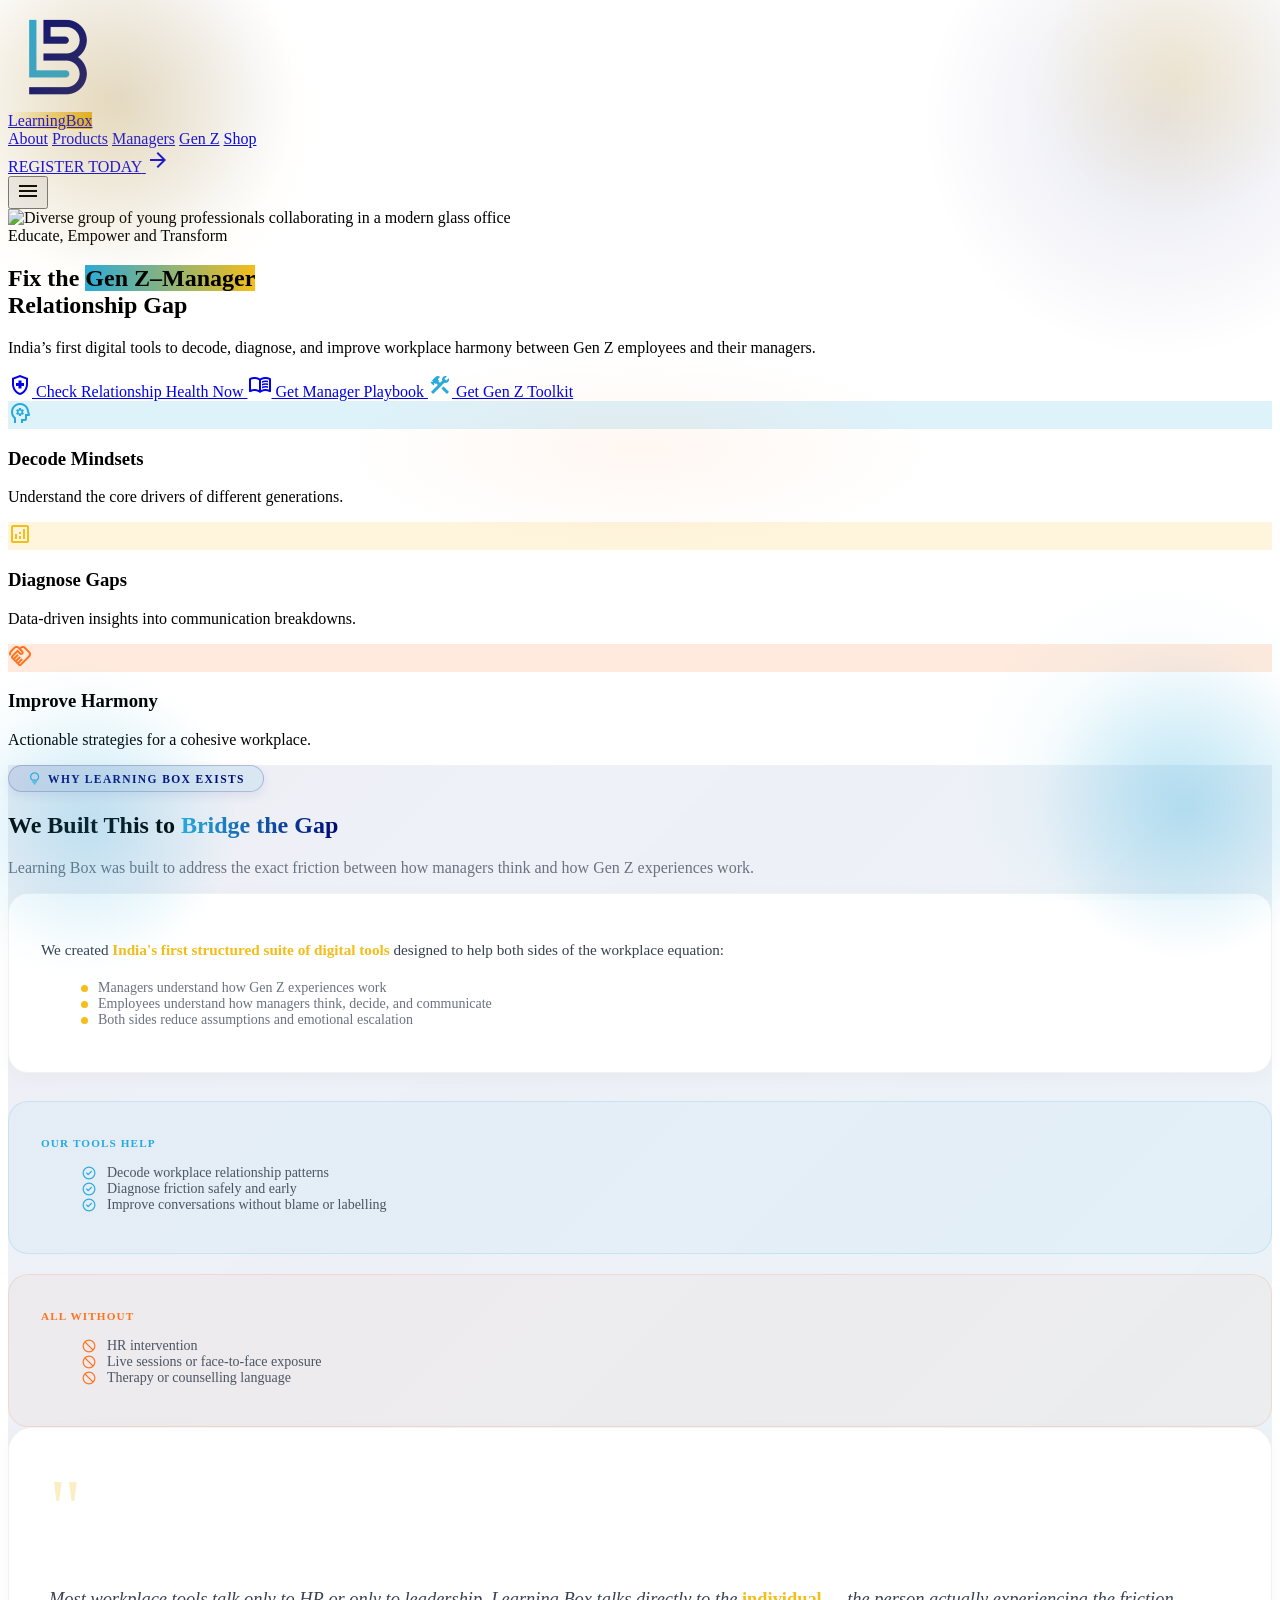
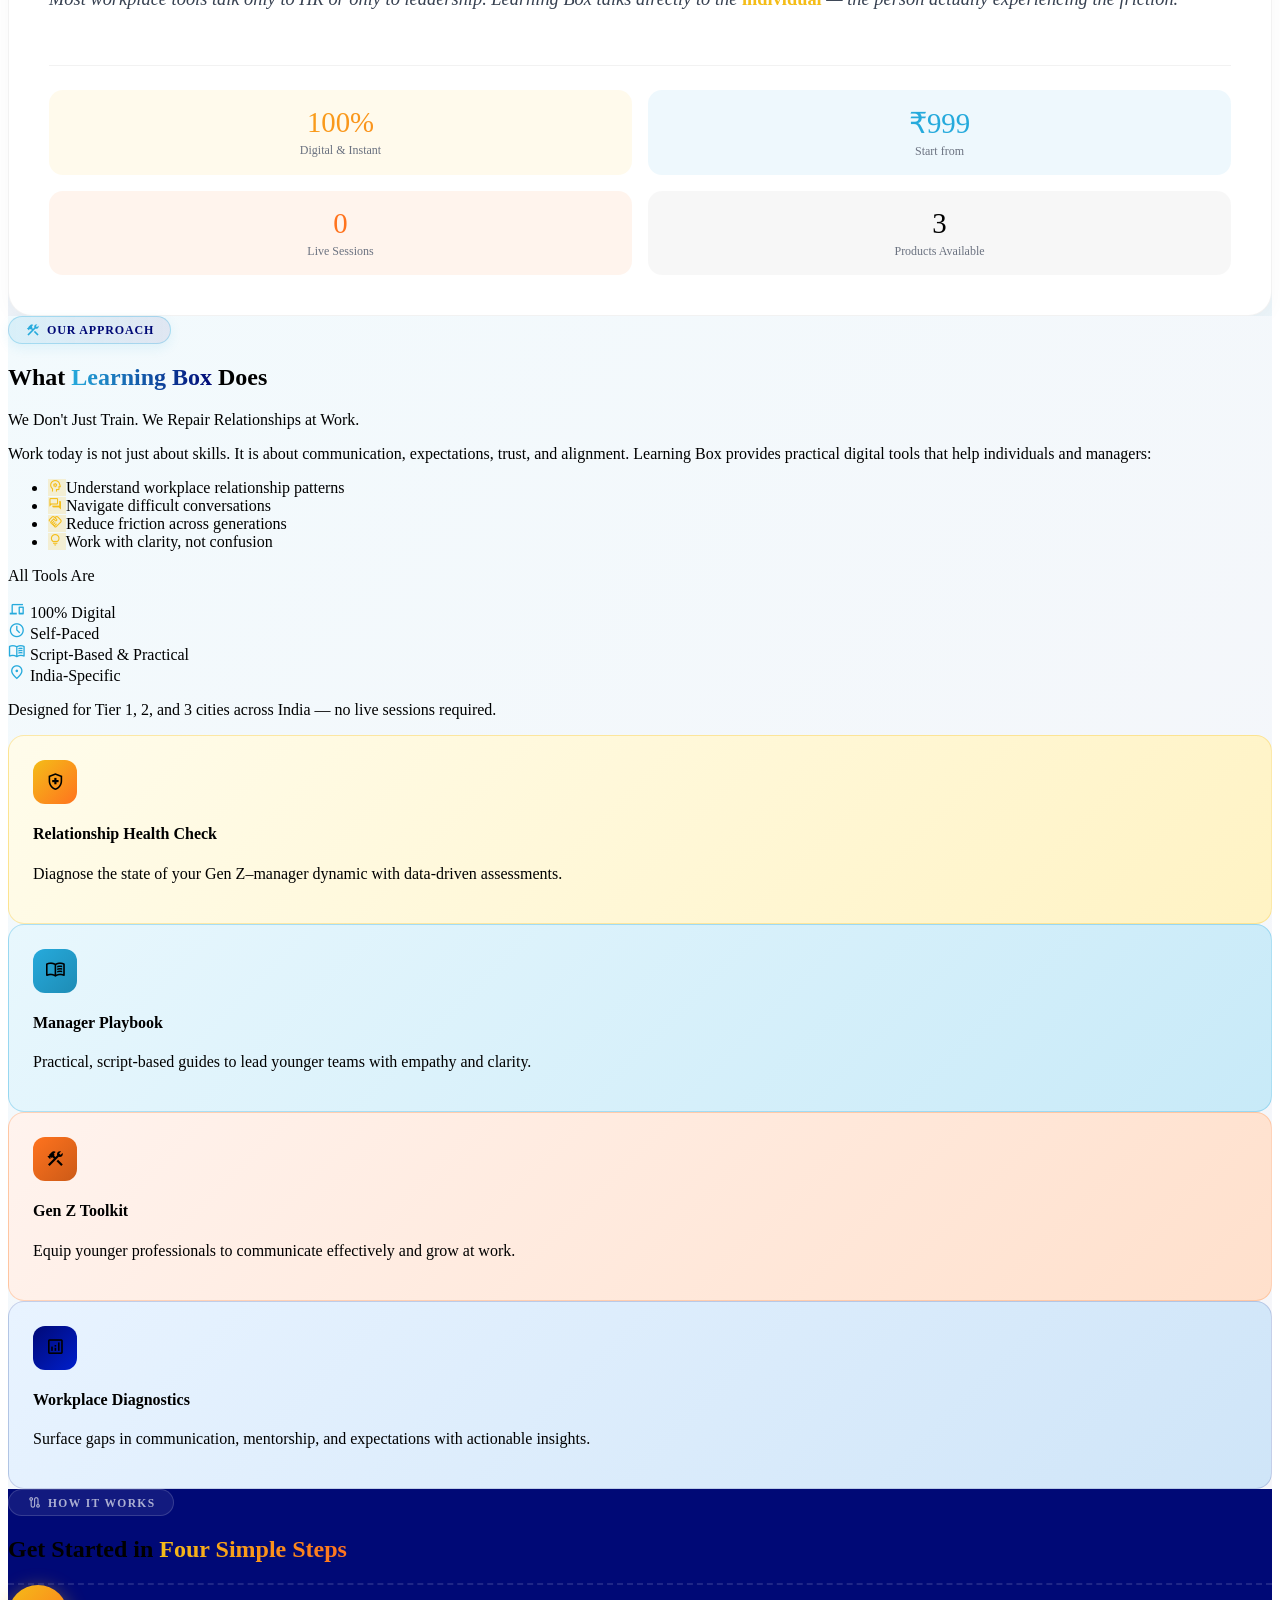
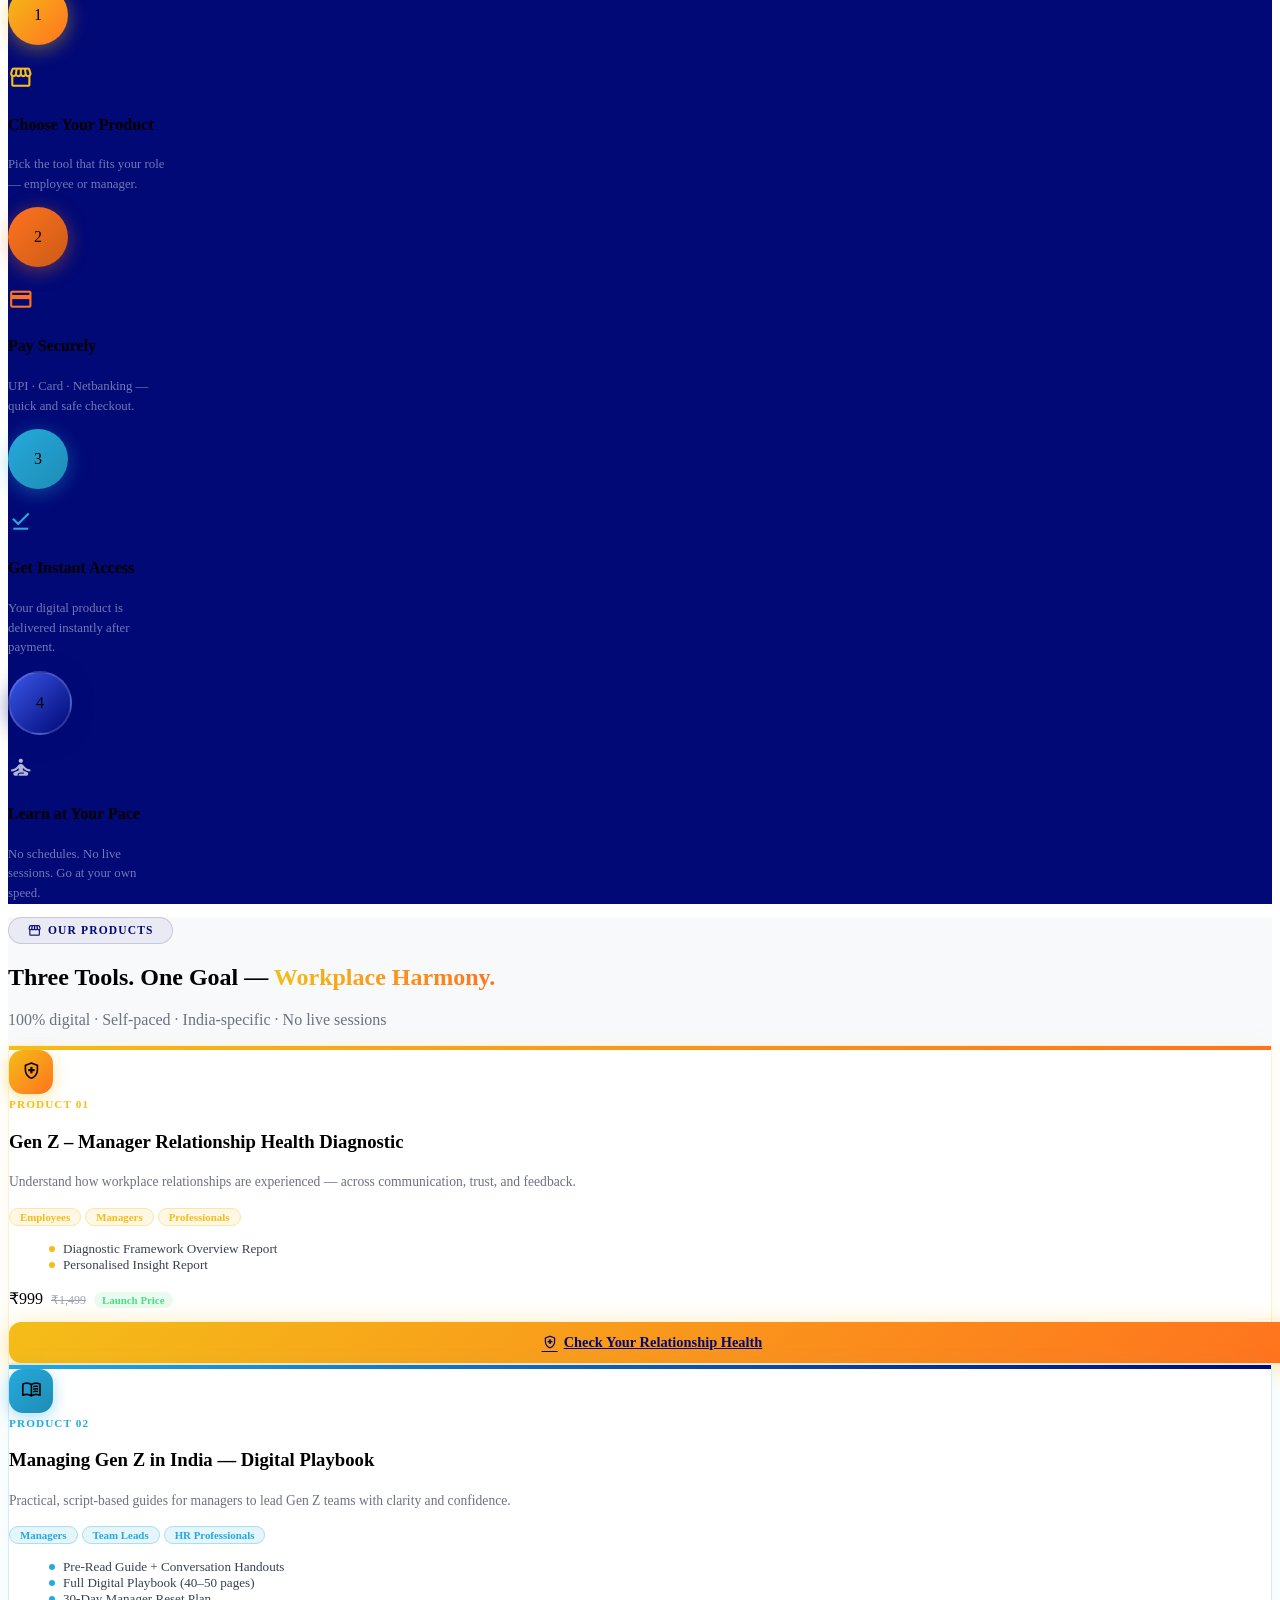
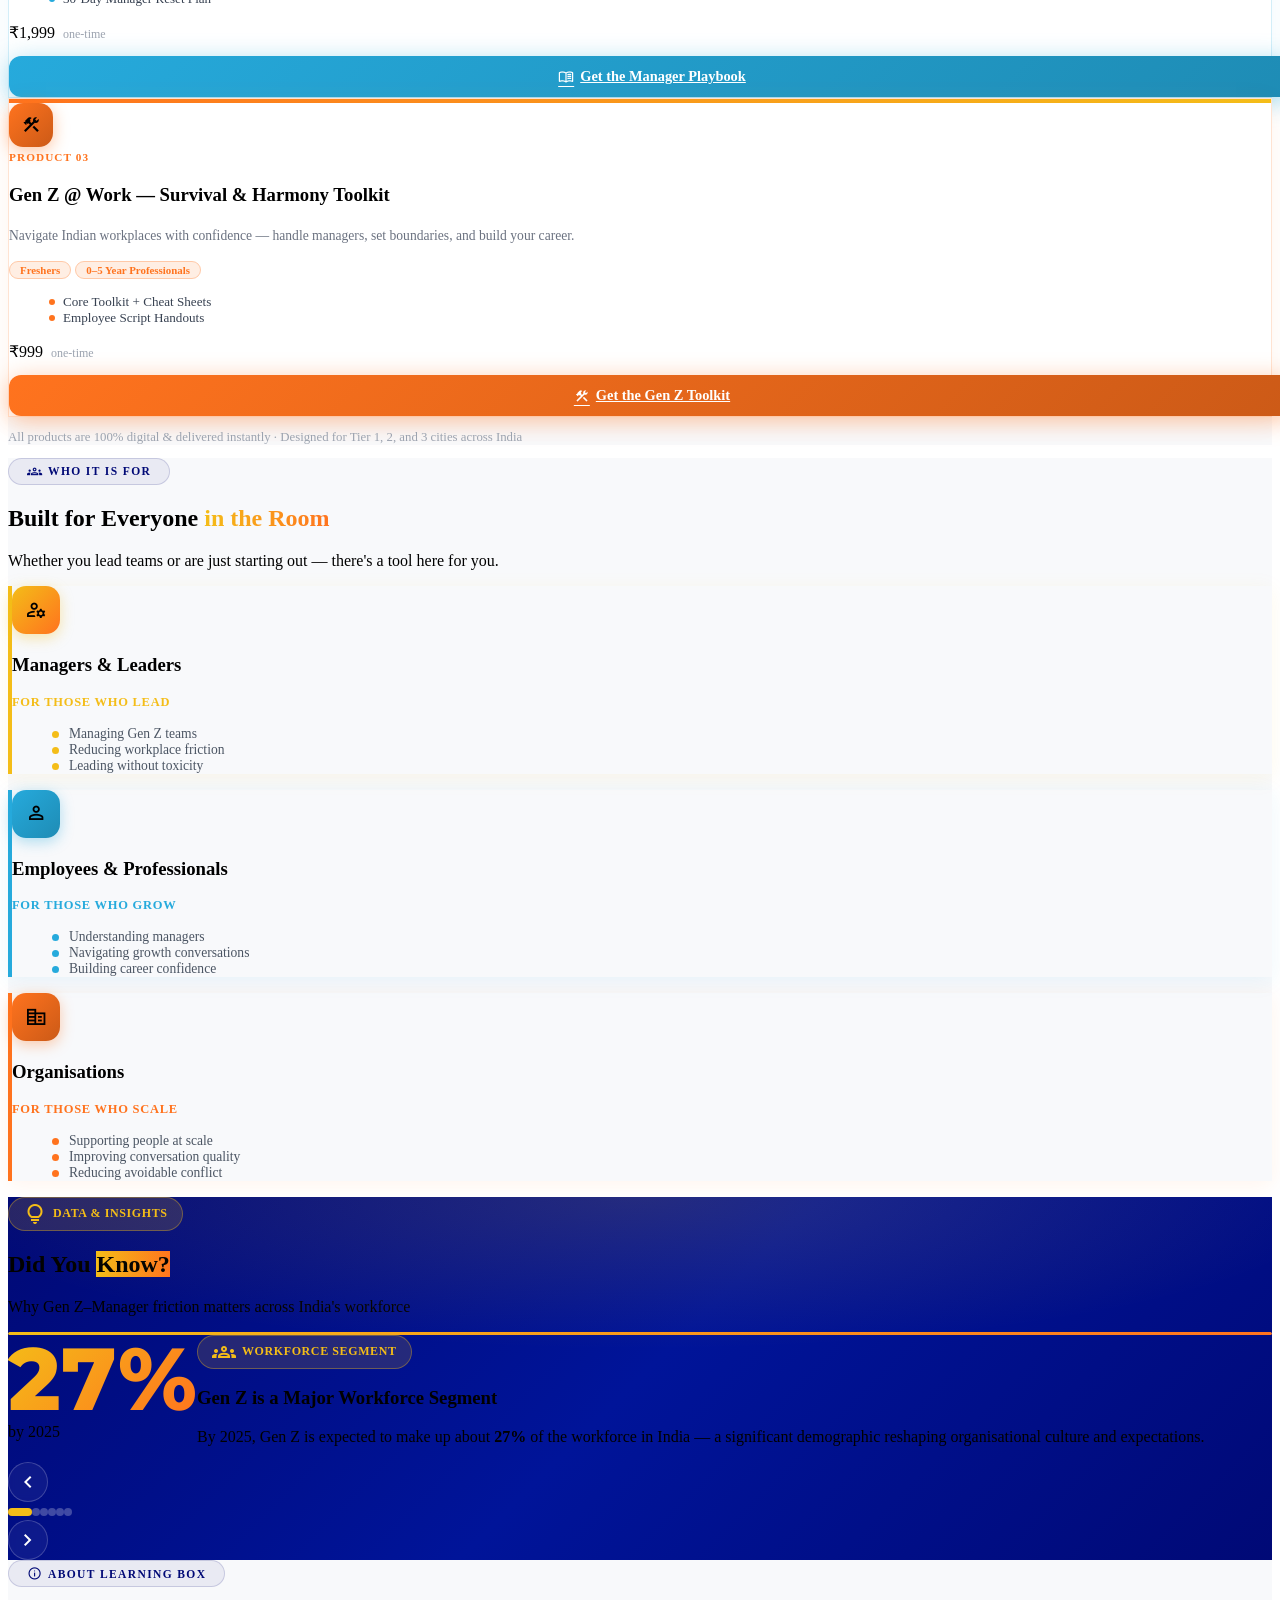
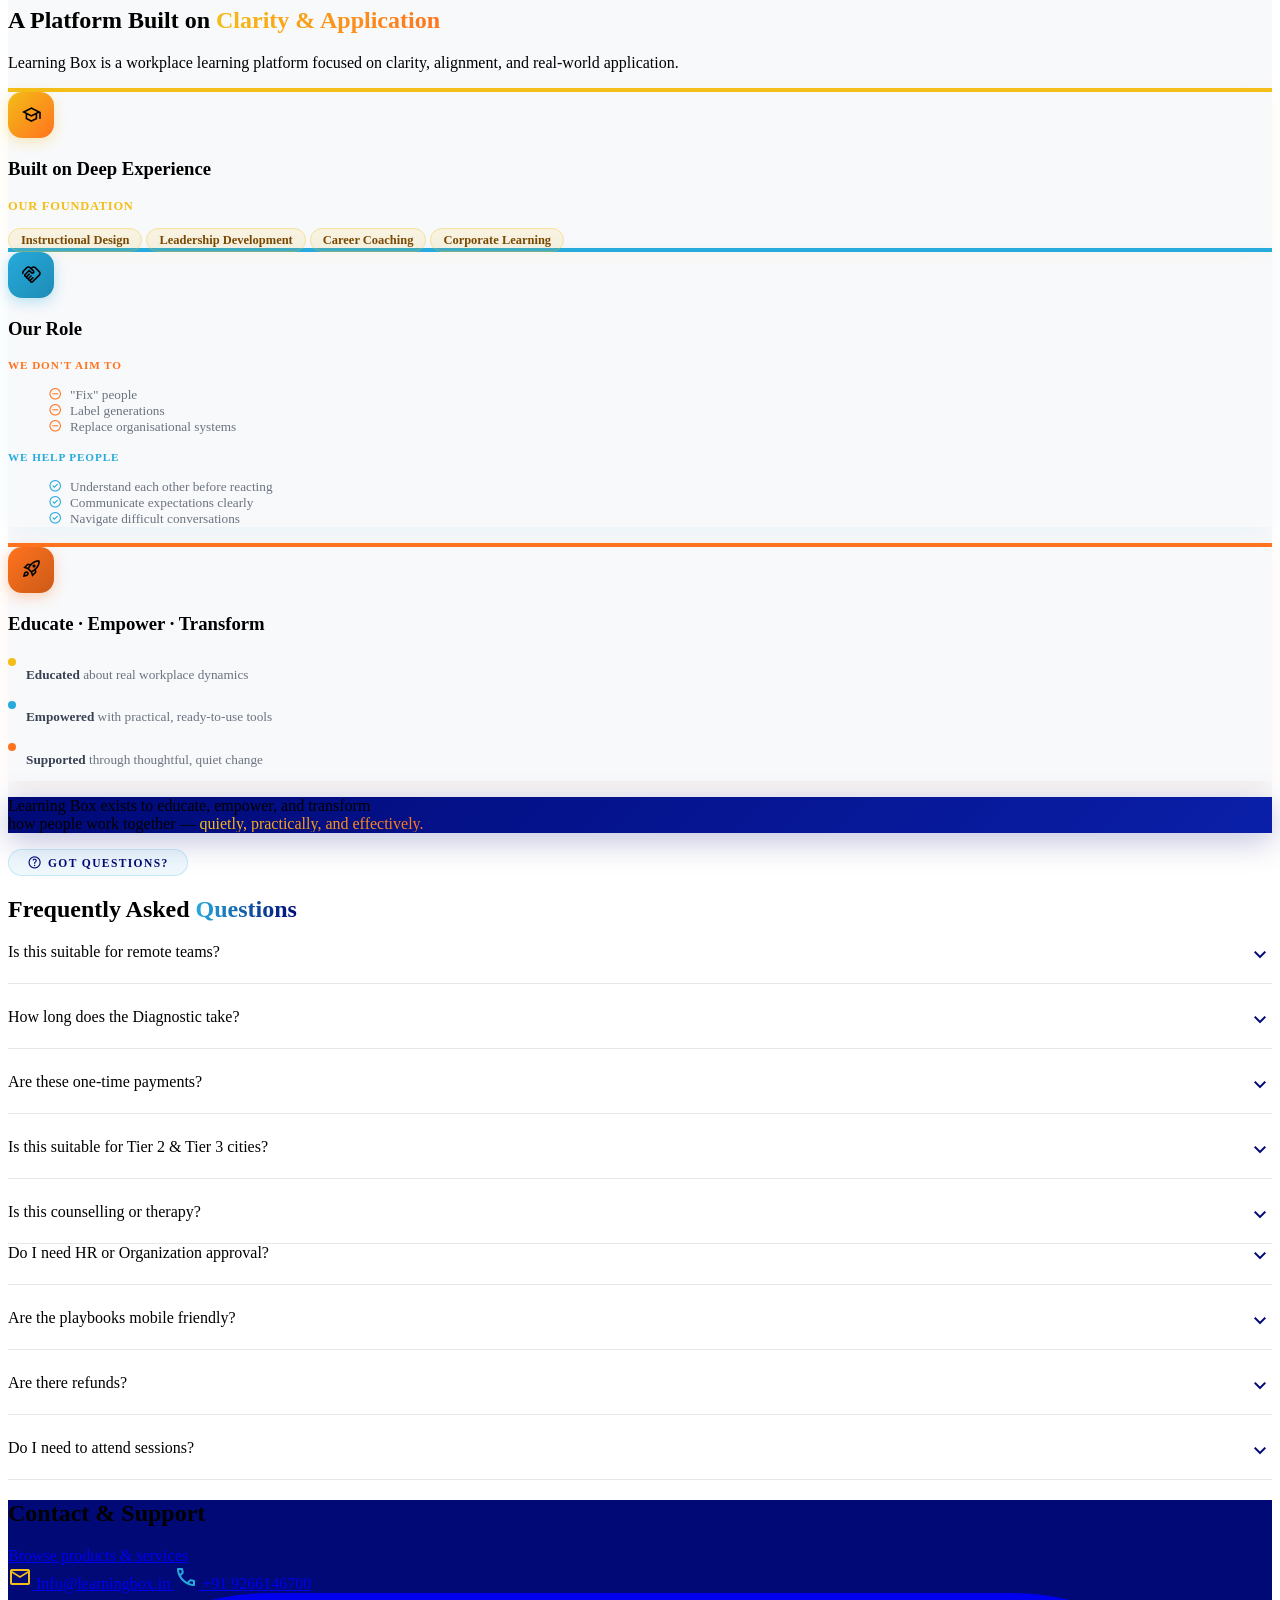
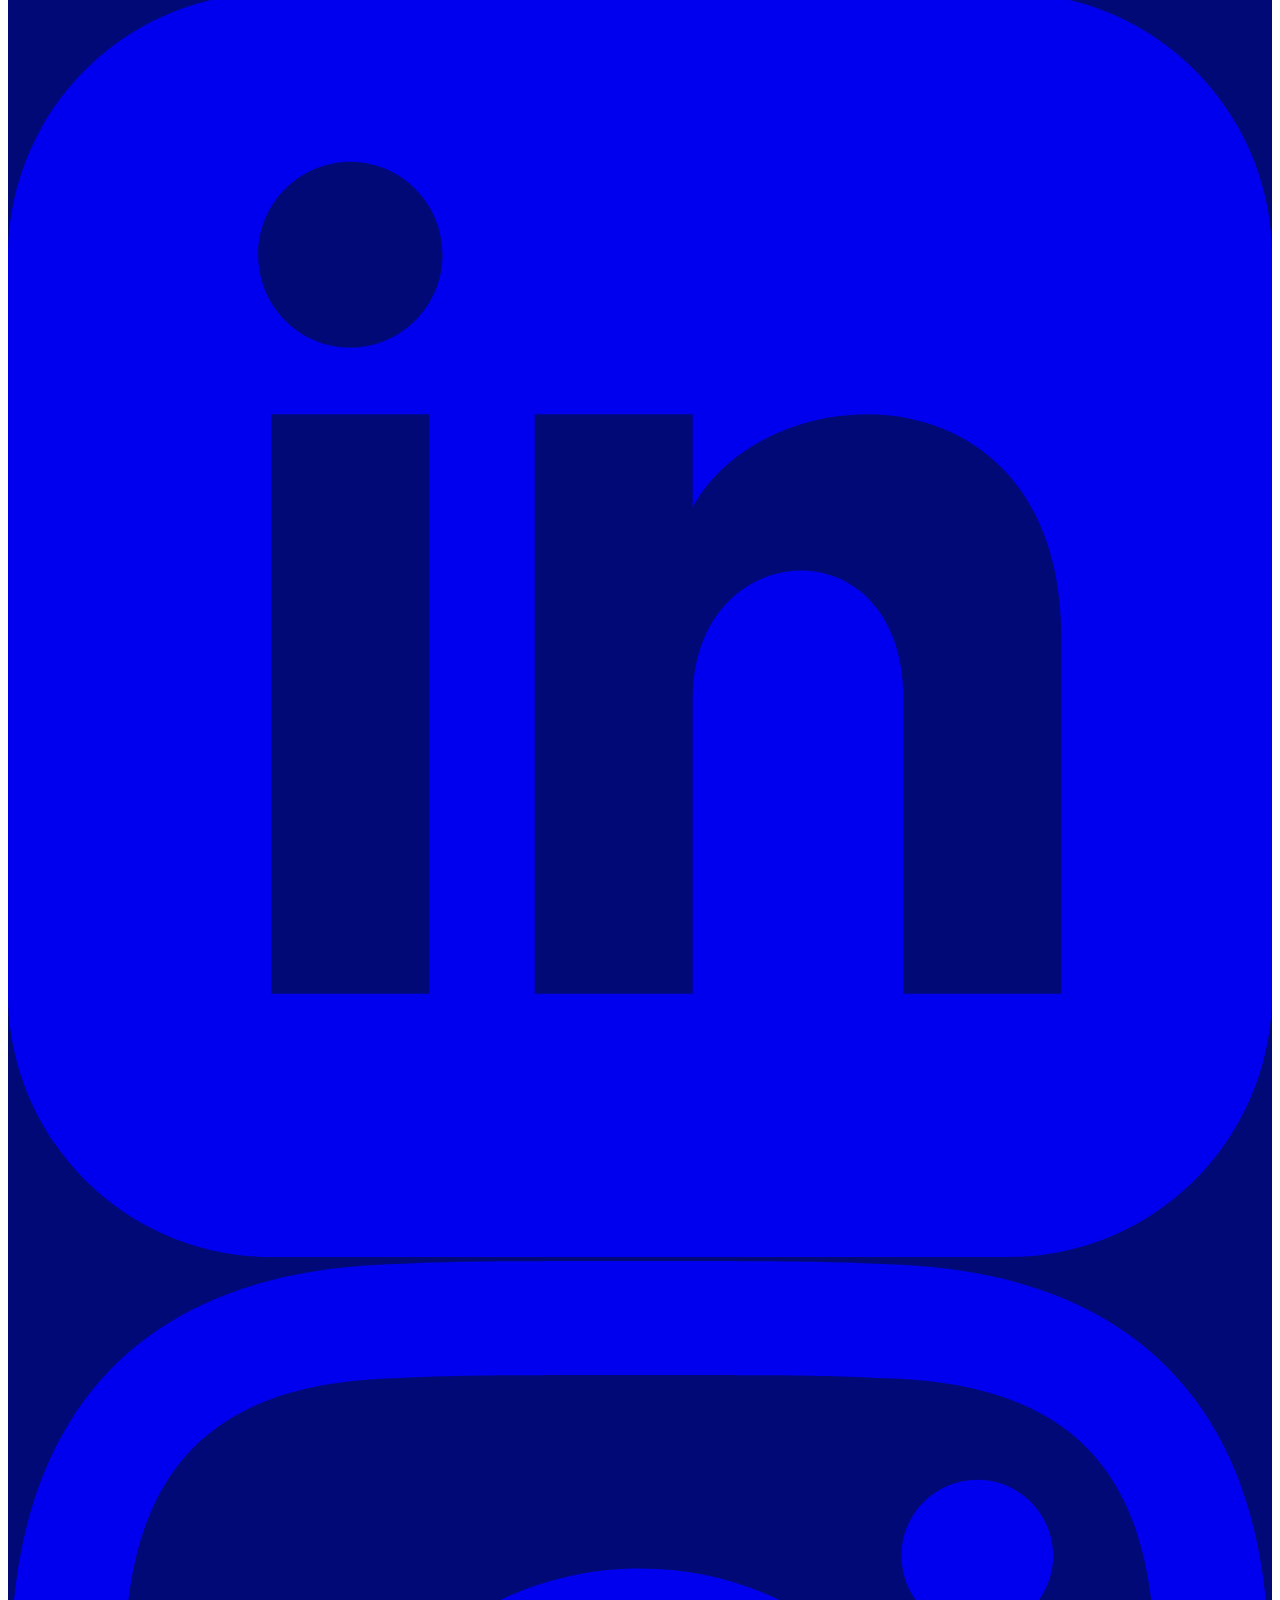
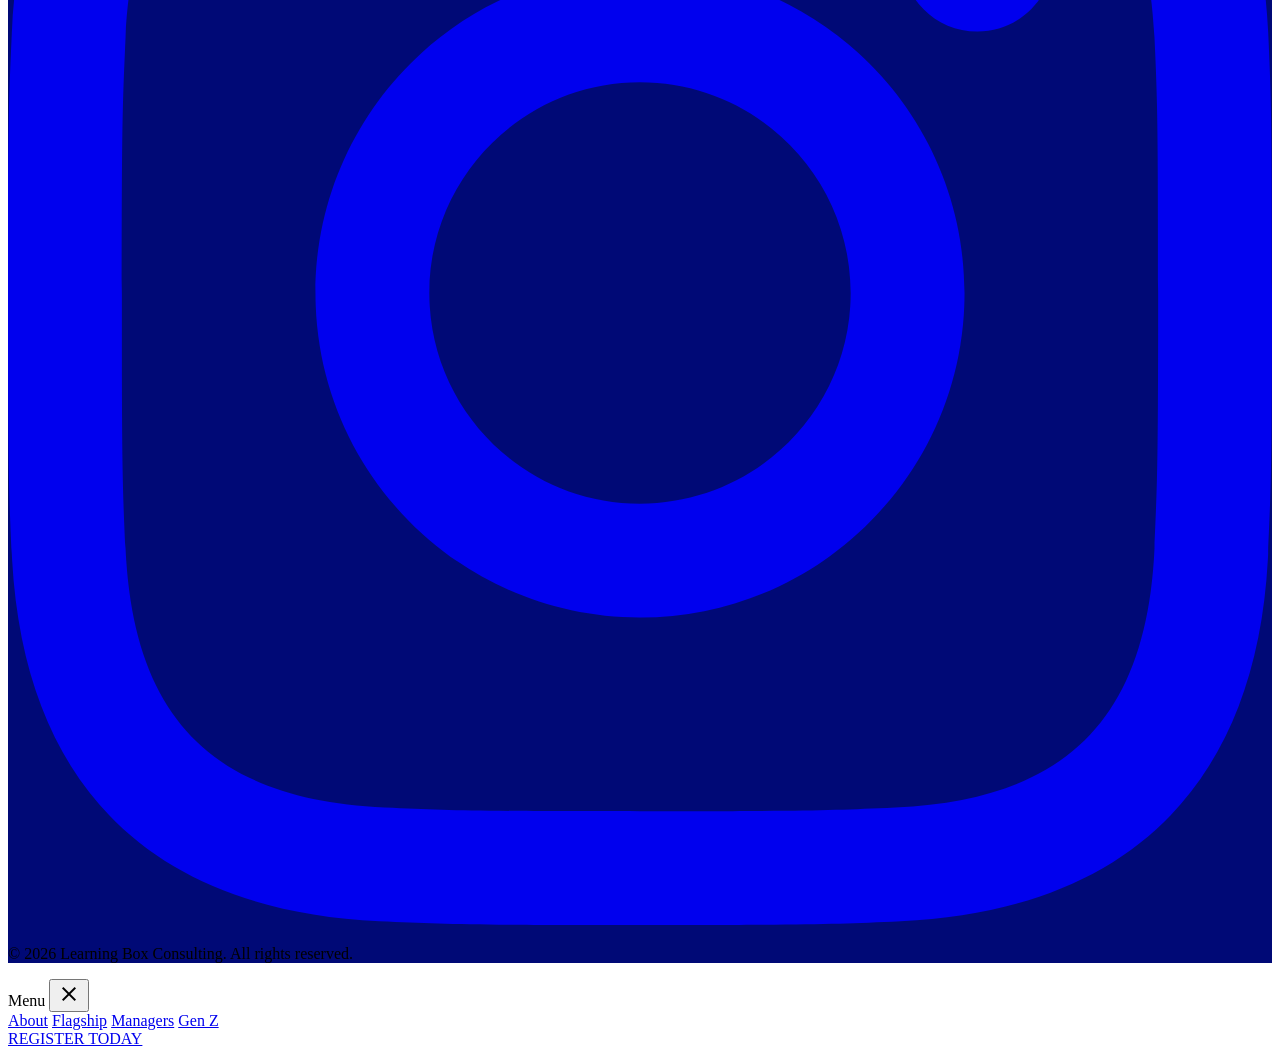
==== index.html @ b6060f6a "initial" ====
<!DOCTYPE html>
<html lang="en"><head>
<meta charset="utf-8"/>
<meta content="width=device-width, initial-scale=1.0" name="viewport"/>
<title>LearningBox Hero Section Redesign</title>
<script src="https://cdn.tailwindcss.com?plugins=forms,typography"></script>
<link href="https://fonts.googleapis.com/css2?family=Montserrat:wght@600;700;800;900&amp;display=swap" rel="stylesheet"/>
<link href="https://fonts.googleapis.com/css2?family=Material+Symbols+Outlined:opsz,wght,FILL,GRAD@24,400,0,0" rel="stylesheet"/>
<script>
      tailwind.config = {
        darkMode: "class",
        theme: {
          extend: {
            colors: {
              primary: "#F4BD18",        // Brand Yellow
              "primary-hover": "#FF731E", // Brand Orange
              "background-light": "#F3F4F6",
              "background-dark": "#000976", // Brand Navy
              "text-light": "#1F2937",
              "text-dark": "#F9FAFB",
              "accent-blue": "#26AADC",  // Brand Blue
              "accent-orange": "#FF731E", // Brand Orange
              "brand-navy": "#000976",   // Brand Navy
            },
            fontFamily: {
              display: ["Montserrat", "sans-serif"],
              sans: ["system-ui", "sans-serif"],
            },
            borderRadius: {
              DEFAULT: "0.5rem",
            },
          },
        },
      };
    </script>
<style>
.mobile-img {
  display: none;
}

.desktop-img {
  display: block;
}

@media (max-width: 768px) {
  .desktop-img {
    display: none;
  }

  .mobile-img {
    display: block;
  }
}

.hero-overlay {
            background: linear-gradient(to bottom, rgba(17, 24, 39, 0.4) 0%, rgba(17, 24, 39, 0.7) 60%, rgba(17, 24, 39, 0.9) 100%);
        }
        .text-shadow-sm {
            text-shadow: 0 1px 2px rgba(0,0,0,0.5);
        }

        /* ── Did You Know Slideshow ── */
        #dyk-section {
            background: linear-gradient(135deg, #000976 0%, #001499 50%, #000976 100%);
            position: relative;
            overflow: hidden;
        }
        #dyk-section::before {
            content: '';
            position: absolute;
            inset: 0;
            background: radial-gradient(ellipse 80% 60% at 50% 0%, rgba(244,189,24,0.15) 0%, transparent 70%);
            pointer-events: none;
        }
        .dyk-slide {
            display: none;
            animation: dykFadeIn 0.6s ease forwards;
        }
        .dyk-slide.active {
            display: flex;
        }
        @keyframes dykFadeIn {
            from { opacity: 0; transform: translateY(18px); }
            to   { opacity: 1; transform: translateY(0);    }
        }
        .dyk-progress-bar {
            height: 3px;
            background: rgba(255,255,255,0.12);
            border-radius: 2px;
            overflow: hidden;
        }
        .dyk-progress-fill {
            height: 100%;
            background: linear-gradient(90deg, #F4BD18, #FF731E);
            border-radius: 2px;
            width: 0%;
            transition: width linear;
        }
        .dyk-dot {
            width: 8px; height: 8px;
            border-radius: 50%;
            background: rgba(255,255,255,0.25);
            border: none;
            cursor: pointer;
            transition: all 0.3s;
            padding: 0;
        }
        .dyk-dot.active {
            background: #F4BD18;
            width: 24px;
            border-radius: 4px;
        }
        .dyk-nav-btn {
            width: 40px; height: 40px;
            border-radius: 50%;
            border: 1px solid rgba(255,255,255,0.2);
            background: rgba(255,255,255,0.05);
            color: #fff;
            cursor: pointer;
            display: flex; align-items: center; justify-content: center;
            transition: all 0.2s;
            backdrop-filter: blur(4px);
        }
        .dyk-nav-btn:hover {
            background: rgba(244,189,24,0.2);
            border-color: #F4BD18;
        }
        .dyk-stat-badge {
            display: inline-flex;
            align-items: center;
            gap: 6px;
            background: rgba(244,189,24,0.15);
            border: 1px solid rgba(244,189,24,0.35);
            border-radius: 999px;
            padding: 4px 14px;
            font-size: 0.75rem;
            color: #F4BD18;
            font-weight: 600;
            letter-spacing: 0.05em;
            text-transform: uppercase;
        }
        .dyk-big-number {
            font-size: clamp(3rem, 8vw, 5.5rem);
            font-weight: 800;
            background: linear-gradient(135deg, #F4BD18 0%, #FF731E 100%);
            -webkit-background-clip: text;
            -webkit-text-fill-color: transparent;
            background-clip: text;
            line-height: 1;
            font-family: 'Montserrat', sans-serif;
        }

          .faq-item {
            border-bottom: 1px solid #e5e7eb;
            overflow-anchor: none;
          }
          .faq-column {
            display: flex;
            flex-direction: column;
            gap: 1.5rem;
          }
          .faq-question {
            list-style: none;
            cursor: pointer;
            display: flex;
            align-items: flex-start;
            justify-content: space-between;
            gap: 1rem;
            padding: 0 0 1rem;
          }
          .faq-question::-webkit-details-marker {
            display: none;
          }
          .faq-question:focus-visible {
            outline: 3px solid rgba(38,170,220,0.35);
            outline-offset: 5px;
            border-radius: 0.25rem;
          }
          .faq-icon {
            color: #000976;
            flex-shrink: 0;
            transition: transform 0.2s ease;
          }
          .faq-item[open] .faq-icon {
            transform: rotate(180deg);
          }
          .faq-answer {
            margin: 0 0 1rem 0.75rem;
            padding-left: 0.875rem;
            border-left: 2px solid rgba(38,170,220,0.3);
          }
          .faq-item[open] .faq-answer {
            animation: faqAnswerReveal 0.28s ease-out both;
          }
          @keyframes faqAnswerReveal {
            from {
              opacity: 0;
              transform: translateY(-8px);
            }
            to {
              opacity: 1;
              transform: translateY(0);
            }
          }
    </style>
</head>
<body class="bg-background-light dark:bg-background-dark font-sans text-text-light dark:text-text-dark antialiased">

<!-- ==========================================
     LAUNCH TIMER BLOCK (REMOVE AFTER LAUNCH)
     ========================================== -->
<div id="launch-timer-block" class="fixed inset-0 z-[99999] flex flex-col items-center justify-center bg-brand-navy pb-10 transition-opacity duration-1000" style="background: linear-gradient(135deg, #000976 0%, #001499 50%, #000976 100%);">
    <div class="text-center px-4 relative z-10 w-full max-w-4xl mx-auto">
        <!-- Logo -->
        <div class="inline-block bg-white rounded-full p-4 mb-8 shadow-2xl">
            <img src="logo.png" height="120" width="120" alt="LearningBox Logo" class="mx-auto">
        </div>
        
        <h1 class="font-display text-4xl md:text-6xl lg:text-7xl font-bold text-white mb-4 leading-tight drop-shadow-xl">
            We are <span class="text-transparent bg-clip-text" style="background-image:linear-gradient(90deg,#26AADC,#F4BD18);">Launching Soon</span>
        </h1>
        <p class="text-lg md:text-2xl text-gray-300 font-light mb-12 max-w-2xl mx-auto">
            Get ready to experience India’s first digital tools to decode and improve Gen Z–manager harmony.
        </p>

        <!-- Timer Grid -->
        <div class="flex justify-center gap-4 md:gap-8 flex-wrap">
            <div class="flex flex-col items-center">
                <div id="timer-days" class="w-20 h-20 md:w-28 md:h-28 bg-white/10 backdrop-blur-md rounded-2xl border border-white/20 flex items-center justify-center text-3xl md:text-5xl font-display font-black text-primary shadow-lg">00</div>
                <span class="text-gray-400 mt-3 text-xs md:text-sm font-bold uppercase tracking-widest">Days</span>
            </div>
            <div class="flex flex-col items-center">
                <div id="timer-hours" class="w-20 h-20 md:w-28 md:h-28 bg-white/10 backdrop-blur-md rounded-2xl border border-white/20 flex items-center justify-center text-3xl md:text-5xl font-display font-black text-primary shadow-lg">00</div>
                <span class="text-gray-400 mt-3 text-xs md:text-sm font-bold uppercase tracking-widest">Hours</span>
            </div>
            <div class="flex flex-col items-center">
                <div id="timer-minutes" class="w-20 h-20 md:w-28 md:h-28 bg-white/10 backdrop-blur-md rounded-2xl border border-white/20 flex items-center justify-center text-3xl md:text-5xl font-display font-black text-primary shadow-lg">00</div>
                <span class="text-gray-400 mt-3 text-xs md:text-sm font-bold uppercase tracking-widest">Minutes</span>
            </div>
            <div class="flex flex-col items-center">
                <div id="timer-seconds" class="w-20 h-20 md:w-28 md:h-28 bg-white/10 backdrop-blur-md rounded-2xl border border-white/20 flex items-center justify-center text-3xl md:text-5xl font-display font-black text-primary shadow-lg">00</div>
                <span class="text-gray-400 mt-3 text-xs md:text-sm font-bold uppercase tracking-widest">Seconds</span>
            </div>
        </div>
    </div>
    
    <!-- Decorative overlays -->
    <div style="position:absolute;top:-20%;left:-10%;width:50%;height:50%;border-radius:50%;background:radial-gradient(circle,rgba(244,189,24,0.15) 0%,transparent 70%);pointer-events:none;"></div>
    <div style="position:absolute;bottom:-20%;right:-10%;width:50%;height:50%;border-radius:50%;background:radial-gradient(circle,rgba(38,170,220,0.15) 0%,transparent 70%);pointer-events:none;"></div>

    <script>
        (function() {
            // Target date: 20 April 2026, 7:00 AM IST. (IST is UTC +5:30)
            const targetDate = new Date("2026-04-20T07:00:00+05:30").getTime();
            const launchBlock = document.getElementById("launch-timer-block");

            function updateTimer() {
                const now = new Date().getTime();
                const distance = targetDate - now;

                if (distance <= 0) {
                    // Time is up, hide block naturally
                    launchBlock.style.opacity = '0';
                    setTimeout(() => {
                        launchBlock.style.display = 'none';
                    }, 1000); // Wait for fade out
                    return;
                }

                // Time calculations
                const days = Math.floor(distance / (1000 * 60 * 60 * 24));
                const hours = Math.floor((distance % (1000 * 60 * 60 * 24)) / (1000 * 60 * 60));
                const minutes = Math.floor((distance % (1000 * 60 * 60)) / (1000 * 60));
                const seconds = Math.floor((distance % (1000 * 60)) / 1000);

                // Display
                const pad = (num) => num.toString().padStart(2, '0');
                document.getElementById("timer-days").innerText = pad(days);
                document.getElementById("timer-hours").innerText = pad(hours);
                document.getElementById("timer-minutes").innerText = pad(minutes);
                document.getElementById("timer-seconds").innerText = pad(seconds);
                
                // Block scroll while timer is active
                document.body.style.overflow = "hidden";
            }

            // Run immediately, then every second
            updateTimer();
            const timerInterval = setInterval(updateTimer, 1000);

            // Once it's zero, we restore scroll
            const checkDone = setInterval(() => {
                if (launchBlock.style.display === 'none') {
                    document.body.style.overflow = "";
                    clearInterval(timerInterval);
                    clearInterval(checkDone);
                }
            }, 500);
        })();
    </script>
</div>
<!-- ==========================================
     END LAUNCH TIMER BLOCK
     ========================================== -->

<nav id="navbar" class="fixed top-0 left-0 w-full z-50 transition-all duration-300 border-b bg-background-blue border-white/10 bg-white/5 backdrop-blur-sm">
<div class="max-w-7xl mx-auto px-4 sm:px-6 lg:px-8">
<div class="flex justify-between items-center h-20">
<div class="flex-shrink-0 flex items-center gap-3 cursor-pointer">
<div class="bg-white rounded-full p-2 h-10 w-10 flex items-center justify-center shadow-lg">
<span class="">
    <a href="."><img src="logo.png" height="100" width="100" alt=""></a>
</span>
</div>
<span class="font-display font-bold text-2xl text-white tracking-wide">
    <!-- <a href=".">Learning<span class="text-primary">Box</span></a> -->
    <a href="."><span class="text-transparent bg-clip-text" style="background-image:linear-gradient(90deg,#fff,#F4BD18);">LearningBox</span></a>
</span>
</div>
<div class="hidden md:flex items-center space-x-8">
<a class="text-white hover:text-primary transition-colors duration-200 text-sm font-semibold uppercase tracking-wider" href="about.html">About</a>
<a class="text-white hover:text-primary transition-colors duration-200 text-sm font-semibold uppercase tracking-wider" href="flagship.html">Products</a>
<a class="text-white hover:text-primary transition-colors duration-200 text-sm font-semibold uppercase tracking-wider" href="manager.html">Managers</a>
<a class="text-white hover:text-primary transition-colors duration-200 text-sm font-semibold uppercase tracking-wider" href="gen-z.html">Gen Z</a>
<a class="text-white hover:text-primary transition-colors duration-200 text-sm font-semibold uppercase tracking-wider" href="products.php">Shop</a>
</div>
<div class="hidden md:flex items-center">
<a href="/register.html" class="bg-primary hover:bg-yellow-400 text-gray-900 font-bold py-2.5 px-6 rounded-full shadow-lg transform hover:-translate-y-0.5 transition-all duration-200 flex items-center gap-2" href="#">
<span>REGISTER TODAY</span>
<span class="material-symbols-outlined text-sm">arrow_forward</span>
</a>
</div>
<div class="md:hidden flex items-center">
<button id="mobile-menu-btn" class="text-gray-200 hover:text-white focus:outline-none" type="button">
<span class="material-symbols-outlined text-3xl">menu</span>
</button>
</div>
</div>
</div>
</nav>
<section id="hero">
<div class="relative min-h-screen flex items-center justify-center overflow-hidden">
<div class="absolute inset-0 z-0">
<img alt="Diverse group of young professionals collaborating in a modern glass office" class="hero-img desktop-img w-full h-full object-cover object-center" src="https://lh3.googleusercontent.com/aida-public/[base64]"/>

<div class="absolute inset-0 hero-overlay"></div>

<img 
  src="hero banner.jpg" 
  class="hero-img mobile-img w-full h-full object-cover object-center" 
/>

<div class="absolute inset-0 hero-overlay"></div>
</div>
<div class="relative z-10 max-w-7xl mx-auto px-4 sm:px-6 lg:px-8 text-center pt-20 pb-16">
<div class="inline-block mb-6 animate-fade-in-up">
<span class="bg-white/10 backdrop-blur-md text-white border border-white/20 rounded-full px-4 py-1.5 text-sm font-medium tracking-wide uppercase">
                    Educate, Empower and Transform
                </span>
</div>
<h1 class="font-display text-4xl md:text-6xl lg:text-7xl font-bold text-white mb-6 leading-tight max-w-5xl mx-auto drop-shadow-xl">
                Fix the <span class="text-transparent bg-clip-text" style="background-image:linear-gradient(90deg,#26AADC,#F4BD18);">Gen Z–Manager</span><br class="hidden md:block"/> Relationship Gap
            </h1>
<p class="text-lg md:text-xl text-gray-200 mb-12 max-w-3xl mx-auto font-light leading-relaxed">
                India’s first digital tools to decode, diagnose, and improve workplace harmony between Gen Z employees and their managers.
            </p>
<div class="flex flex-col md:flex-row items-center justify-center gap-4 w-full max-w-4xl mx-auto">
<a class="w-full md:w-auto bg-primary hover:bg-primary-hover text-gray-900 text-base font-bold py-4 px-8 rounded-lg shadow-lg hover:shadow-yellow-500/30 transform hover:-translate-y-1 transition-all duration-300 flex items-center justify-center gap-2 group" href="https://www.learningbox.in/checkout.php?slug=relationship-health-diagnostic">
<span class="material-symbols-outlined group-hover:animate-pulse">health_and_safety</span>
                    Check Relationship Health Now
                </a>
<a class="w-full md:w-auto bg-gray-900/80 hover:bg-gray-800 backdrop-blur-sm border border-gray-600 hover:border-primary text-white font-semibold py-4 px-8 rounded-lg transition-all duration-300 flex items-center justify-center gap-2 group" href="https://www.learningbox.in/checkout.php?slug=digital-playbook-for-managers">
<span class="material-symbols-outlined text-primary group-hover:rotate-12 transition-transform">menu_book</span>
                    Get Manager Playbook
                </a>
<a class="w-full md:w-auto bg-transparent hover:bg-white/10 border-2 border-white/30 hover:border-white text-white font-semibold py-3.5 px-8 rounded-lg transition-all duration-300 flex items-center justify-center gap-2 group" href="https://www.learningbox.in/checkout.php?slug=gen-z-work-toolkit">
<span class="material-symbols-outlined" style="color:#26AADC;" class="group-hover:scale-110 transition-transform">construction</span>
                    Get Gen Z Toolkit
                </a>
</div>
</div>
<div class="absolute bottom-0 w-full h-24 bg-gradient-to-t from-background-light dark:from-background-dark to-transparent z-10 pointer-events-none"></div>
</div></section>
<div class="bg-background-light dark:bg-background-dark py-12 border-t border-gray-200 dark:border-gray-800 relative z-20">
<div class="max-w-7xl mx-auto px-4 sm:px-6 lg:px-8">
<div class="grid grid-cols-1 md:grid-cols-3 gap-8 text-center md:text-left">
<div class="flex items-start gap-4 p-4 rounded-xl hover:bg-white dark:hover:bg-gray-800 transition-colors">
<div style="background:rgba(38,170,220,0.15);" class="p-3 rounded-lg" style="color:#26AADC;">
<span class="material-symbols-outlined" style="color:#26AADC;">psychology</span>
</div>
<div>
<h3 class="text-lg font-bold text-gray-900 dark:text-white mb-1">Decode Mindsets</h3>
<p class="text-gray-600 dark:text-gray-400 text-sm">Understand the core drivers of different generations.</p>
</div>
</div>
<div class="flex items-start gap-4 p-4 rounded-xl hover:bg-white dark:hover:bg-gray-800 transition-colors">
<div style="background:rgba(244,189,24,0.15);" class="p-3 rounded-lg">
<span class="material-symbols-outlined" style="color:#F4BD18;">analytics</span>
</div>
<div>
<h3 class="text-lg font-bold text-gray-900 dark:text-white mb-1">Diagnose Gaps</h3>
<p class="text-gray-600 dark:text-gray-400 text-sm">Data-driven insights into communication breakdowns.</p>
</div>
</div>
<div class="flex items-start gap-4 p-4 rounded-xl hover:bg-white dark:hover:bg-gray-800 transition-colors">
<div style="background:rgba(255,115,30,0.15);" class="p-3 rounded-lg">
<span class="material-symbols-outlined" style="color:#FF731E;">handshake</span>
</div>
<div>
<h3 class="text-lg font-bold text-gray-900 dark:text-white mb-1">Improve Harmony</h3>
<p class="text-gray-600 dark:text-gray-400 text-sm">Actionable strategies for a cohesive workplace.</p>
</div>
</div>
</div>
</div>
</div>



<!-- ════════════════════════════════════════════════
     WHY LEARNING BOX EXISTS
════════════════════════════════════════════════ -->
<section id="why-us" class="py-20 px-4 relative overflow-hidden" style="background: linear-gradient(135deg, rgba(0,9,118,0.04) 0%, rgba(38,170,220,0.06) 100%), #F8F9FB;">

  <!-- ambient glows -->
  <div style="position:absolute;top:-80px;left:-60px;width:360px;height:360px;border-radius:50%;background:radial-gradient(circle,rgba(0,9,118,0.12) 0%,transparent 70%);pointer-events:none;"></div>
  <div style="position:absolute;bottom:-60px;right:-60px;width:300px;height:300px;border-radius:50%;background:radial-gradient(circle,rgba(38,170,220,0.15) 0%,transparent 70%);pointer-events:none;"></div>

  <div class="max-w-6xl mx-auto relative z-10">

    <!-- Header -->
    <div class="text-center mb-14">
      <span style="display:inline-flex;align-items:center;gap:6px;background:linear-gradient(90deg, rgba(0,9,118,0.1), rgba(38,170,220,0.1));border:1px solid rgba(0,9,118,0.2);border-radius:999px;padding:5px 18px;font-size:0.72rem;color:#000976;font-weight:700;letter-spacing:0.12em;text-transform:uppercase;box-shadow: 0 4px 12px rgba(0,9,118,0.08);">
        <span class="material-symbols-outlined" style="font-size:0.95rem;color:#26AADC;">lightbulb</span>
        Why Learning Box Exists
      </span>
      <h2 class="font-display text-3xl md:text-4xl font-bold text-gray-900 mt-5 leading-tight">
        We Built This to
        <span style="background:linear-gradient(90deg,#26AADC,#000976);-webkit-background-clip:text;-webkit-text-fill-color:transparent;background-clip:text;"> Bridge the Gap</span>
      </h2>
      <p style="color:#6b7280;" class="mt-3 max-w-xl mx-auto text-sm">Learning Box was built to address the exact friction between how managers think and how Gen Z experiences work.</p>
    </div>

    <!-- Two-column layout -->
    <div class="grid grid-cols-1 lg:grid-cols-2 gap-10 items-start">

      <!-- LEFT — mission + bullet groups -->
      <div>
        <!-- Mission statement card -->
        <div style="background:#ffffff;border:1px solid rgba(0,0,0,0.05);box-shadow:0 4px 20px rgba(0,0,0,0.03);border-radius:1.25rem;padding:1.75rem 2rem;margin-bottom:1.75rem;">
          <p style="color:#374151;font-size:0.95rem;line-height:1.75;">
            We created <strong style="color:#F4BD18;">India's first structured suite of digital tools</strong> designed to help both sides of the workplace equation:
          </p>
          <ul class="mt-4 space-y-3">
            <li style="display:flex;align-items:flex-start;gap:10px;font-size:0.875rem;color:#6b7280;">
              <span style="width:7px;height:7px;border-radius:50%;background:#F4BD18;flex-shrink:0;margin-top:5px;"></span>
              Managers understand how Gen Z experiences work
            </li>
            <li style="display:flex;align-items:flex-start;gap:10px;font-size:0.875rem;color:#6b7280;">
              <span style="width:7px;height:7px;border-radius:50%;background:#F4BD18;flex-shrink:0;margin-top:5px;"></span>
              Employees understand how managers think, decide, and communicate
            </li>
            <li style="display:flex;align-items:flex-start;gap:10px;font-size:0.875rem;color:#6b7280;">
              <span style="width:7px;height:7px;border-radius:50%;background:#F4BD18;flex-shrink:0;margin-top:5px;"></span>
              Both sides reduce assumptions and emotional escalation
            </li>
          </ul>
        </div>

        <!-- Our tools help -->
        <div style="background:rgba(38,170,220,0.04);border:1px solid rgba(38,170,220,0.15);border-radius:1.25rem;padding:1.5rem 2rem;margin-bottom:1.25rem;">
          <p style="font-size:0.7rem;font-weight:800;color:#26AADC;letter-spacing:0.1em;text-transform:uppercase;margin-bottom:0.875rem;">Our Tools Help</p>
          <ul class="space-y-2.5">
            <li style="display:flex;align-items:flex-start;gap:10px;font-size:0.875rem;color:#4b5563;">
              <span class="material-symbols-outlined" style="font-size:1rem;color:#26AADC;flex-shrink:0;">check_circle</span>
              Decode workplace relationship patterns
            </li>
            <li style="display:flex;align-items:flex-start;gap:10px;font-size:0.875rem;color:#4b5563;">
              <span class="material-symbols-outlined" style="font-size:1rem;color:#26AADC;flex-shrink:0;">check_circle</span>
              Diagnose friction safely and early
            </li>
            <li style="display:flex;align-items:flex-start;gap:10px;font-size:0.875rem;color:#4b5563;">
              <span class="material-symbols-outlined" style="font-size:1rem;color:#26AADC;flex-shrink:0;">check_circle</span>
              Improve conversations without blame or labelling
            </li>
          </ul>
        </div>

        <!-- All without -->
        <div style="background:rgba(255,115,30,0.04);border:1px solid rgba(255,115,30,0.15);border-radius:1.25rem;padding:1.5rem 2rem;">
          <p style="font-size:0.7rem;font-weight:800;color:#FF731E;letter-spacing:0.1em;text-transform:uppercase;margin-bottom:0.875rem;">All Without</p>
          <ul class="space-y-2.5">
            <li style="display:flex;align-items:flex-start;gap:10px;font-size:0.875rem;color:#4b5563;">
              <span class="material-symbols-outlined" style="font-size:1rem;color:#FF731E;flex-shrink:0;">block</span>
              HR intervention
            </li>
            <li style="display:flex;align-items:flex-start;gap:10px;font-size:0.875rem;color:#4b5563;">
              <span class="material-symbols-outlined" style="font-size:1rem;color:#FF731E;flex-shrink:0;">block</span>
              Live sessions or face-to-face exposure
            </li>
            <li style="display:flex;align-items:flex-start;gap:10px;font-size:0.875rem;color:#4b5563;">
              <span class="material-symbols-outlined" style="font-size:1rem;color:#FF731E;flex-shrink:0;">block</span>
              Therapy or counselling language
            </li>
          </ul>
        </div>
      </div>

      <!-- RIGHT — large pull-quote panel -->
      <div style="background:#ffffff;border:1px solid rgba(0,0,0,0.05);box-shadow:0 4px 20px rgba(0,0,0,0.03);border-radius:1.5rem;padding:2.5rem;display:flex;flex-direction:column;gap:2rem;height:100%;">

        <!-- quote mark -->
        <div style="font-size:5rem;line-height:1;color:#F4BD18;opacity:0.25;font-family:'Georgia',serif;margin-bottom:-1rem;">"</div>

        <p style="color:#374151;font-size:1.15rem;line-height:1.75;font-style:italic;">
          Most workplace tools talk only to HR or only to leadership. Learning Box talks directly to the
          <span style="color:#F4BD18;font-style:normal;font-weight:700;">individual</span> — the person actually experiencing the friction.
        </p>

        <div style="border-top:1px solid rgba(0,0,0,0.05);padding-top:1.5rem;display:grid;grid-template-columns:1fr 1fr;gap:1rem;">
          <div style="text-align:center;background:rgba(244,189,24,0.08);border-radius:0.875rem;padding:1rem 0.75rem;">
            <div class="font-display font-black" style="font-size:1.8rem;background:linear-gradient(135deg,#F4BD18,#FF731E);-webkit-background-clip:text;-webkit-text-fill-color:transparent;background-clip:text;">100%</div>
            <div style="color:#6b7280;font-size:0.75rem;margin-top:4px;">Digital &amp; Instant</div>
          </div>
          <div style="text-align:center;background:rgba(38,170,220,0.08);border-radius:0.875rem;padding:1rem 0.75rem;">
            <div class="font-display font-black" style="font-size:1.8rem;color:#26AADC;">₹999</div>
            <div style="color:#6b7280;font-size:0.75rem;margin-top:4px;">Start from</div>
          </div>
          <div style="text-align:center;background:rgba(255,115,30,0.08);border-radius:0.875rem;padding:1rem 0.75rem;">
            <div class="font-display font-black" style="font-size:1.8rem;color:#FF731E;">0</div>
            <div style="color:#6b7280;font-size:0.75rem;margin-top:4px;">Live Sessions</div>
          </div>
          <div style="text-align:center;background:rgba(0,0,0,0.03);border-radius:0.875rem;padding:1rem 0.75rem;">
            <div class="font-display font-black text-gray-900" style="font-size:1.8rem;">3</div>
            <div style="color:#6b7280;font-size:0.75rem;margin-top:4px;">Products Available</div>
          </div>
        </div>

      </div>
    </div><!-- /two-col -->
  </div>
</section>


<!-- ════════════════════════════════════════════════
     WHAT LEARNING BOX DOES
════════════════════════════════════════════════ -->
<section id="what-we-do" class="py-24 px-4 relative overflow-hidden" style="background: linear-gradient(135deg, rgba(38,170,220,0.06) 0%, rgba(0,9,118,0.04) 100%), #ffffff;">

  <!-- Subtle background decoration -->
  <div style="position:absolute;top:-120px;right:-120px;width:480px;height:480px;border-radius:50%;background:radial-gradient(circle,rgba(0,9,118,0.1) 0%,transparent 70%);pointer-events:none;"></div>
  <div style="position:absolute;bottom:-80px;left:-80px;width:320px;height:320px;border-radius:50%;background:radial-gradient(circle,rgba(38,170,220,0.12) 0%,transparent 70%);pointer-events:none;"></div>

  <div class="max-w-7xl mx-auto relative z-10">

    <!-- Section label -->
    <div class="text-center mb-16">
      <span style="display:inline-flex;align-items:center;gap:6px;background:linear-gradient(90deg, rgba(38,170,220,0.12), rgba(0,9,118,0.08));border:1px solid rgba(38,170,220,0.3);border-radius:999px;padding:5px 16px;font-size:0.75rem;color:#000976;font-weight:700;letter-spacing:0.07em;text-transform:uppercase;box-shadow: 0 4px 12px rgba(38,170,220,0.1);">
        <span class="material-symbols-outlined" style="font-size:1rem;color:#26AADC;">construction</span>
        Our Approach
      </span>
    </div>

    <!-- Two-column layout -->
    <div class="grid grid-cols-1 lg:grid-cols-2 gap-16 items-start">

      <!-- LEFT — headline + copy + lists -->
      <div>
        <h2 class="font-display text-3xl md:text-4xl xl:text-5xl font-bold leading-tight mb-6" >
          What <span style="background:linear-gradient(90deg,#26AADC,#000976);-webkit-background-clip:text;-webkit-text-fill-color:transparent;background-clip:text;">Learning Box</span> Does
        </h2>

        <p class="text-lg font-semibold text-gray-800 dark:text-gray-100 mb-3">
          We Don't Just Train. We <span class="text-primary">Repair Relationships</span> at Work.
        </p>
        <p class="text-gray-500 dark:text-gray-400 mb-8 leading-relaxed">
          Work today is not just about skills. It is about communication, expectations, trust, and alignment. Learning Box provides practical digital tools that help individuals and managers:
        </p>

        <!-- What we help with -->
        <ul class="space-y-3 mb-10">
          <li class="flex items-start gap-3">
            <span class="mt-1 flex-shrink-0 w-6 h-6 rounded-full flex items-center justify-center" style="background:rgba(244,189,24,0.18);">
              <span class="material-symbols-outlined" style="font-size:0.9rem;color:#F4BD18;">psychology</span>
            </span>
            <span class="text-gray-700 dark:text-gray-300">Understand workplace relationship patterns</span>
          </li>
          <li class="flex items-start gap-3">
            <span class="mt-1 flex-shrink-0 w-6 h-6 rounded-full flex items-center justify-center" style="background:rgba(244,189,24,0.18);">
              <span class="material-symbols-outlined" style="font-size:0.9rem;color:#F4BD18;">forum</span>
            </span>
            <span class="text-gray-700 dark:text-gray-300">Navigate difficult conversations</span>
          </li>
          <li class="flex items-start gap-3">
            <span class="mt-1 flex-shrink-0 w-6 h-6 rounded-full flex items-center justify-center" style="background:rgba(244,189,24,0.18);">
              <span class="material-symbols-outlined" style="font-size:0.9rem;color:#F4BD18;">handshake</span>
            </span>
            <span class="text-gray-700 dark:text-gray-300">Reduce friction across generations</span>
          </li>
          <li class="flex items-start gap-3">
            <span class="mt-1 flex-shrink-0 w-6 h-6 rounded-full flex items-center justify-center" style="background:rgba(244,189,24,0.18);">
              <span class="material-symbols-outlined" style="font-size:0.9rem;color:#F4BD18;">lightbulb</span>
            </span>
            <span class="text-gray-700 dark:text-gray-300">Work with clarity, not confusion</span>
          </li>
        </ul>

        <!-- Divider -->
        <div class="border-t border-gray-100 dark:border-gray-800 pt-8">
          <p class="text-xs font-bold uppercase tracking-widest text-gray-400 mb-4">All Tools Are</p>
          <div class="grid grid-cols-2 gap-3">
            <div class="flex items-center gap-2 text-sm text-gray-600 dark:text-gray-400">
              <span class="material-symbols-outlined" style="font-size:1.1rem;color:#26AADC;">devices</span>
              100% Digital
            </div>
            <div class="flex items-center gap-2 text-sm text-gray-600 dark:text-gray-400">
              <span class="material-symbols-outlined" style="font-size:1.1rem;color:#26AADC;">schedule</span>
              Self-Paced
            </div>
            <div class="flex items-center gap-2 text-sm text-gray-600 dark:text-gray-400">
              <span class="material-symbols-outlined" style="font-size:1.1rem;color:#26AADC;">menu_book</span>
              Script-Based & Practical
            </div>
            <div class="flex items-center gap-2 text-sm text-gray-600 dark:text-gray-400">
              <span class="material-symbols-outlined" style="font-size:1.1rem;color:#26AADC;">location_on</span>
              India-Specific
            </div>
          </div>
          <p class="mt-4 text-xs text-gray-400 dark:text-gray-500">
            Designed for Tier 1, 2, and 3 cities across India — no live sessions required.
          </p>
        </div>
      </div>

      <!-- RIGHT — feature cards -->
      <div class="grid grid-cols-1 sm:grid-cols-2 gap-5">

        <div style="background:linear-gradient(135deg,#fffceb,#fff3c4);border:1px solid rgba(244,189,24,0.3);border-radius:1rem;padding:1.5rem;" class="hover:-translate-y-1 transition-transform duration-300">
          <div style="width:44px;height:44px;border-radius:0.75rem;background:linear-gradient(135deg,#F4BD18,#FF731E);display:flex;align-items:center;justify-content:center;margin-bottom:1rem;">
            <span class="material-symbols-outlined text-white" style="font-size:1.3rem;">health_and_safety</span>
          </div>
          <h4 class="font-bold text-gray-900 mb-1 text-base">Relationship Health Check</h4>
          <p class="text-gray-600 text-sm leading-relaxed">Diagnose the state of your Gen Z–manager dynamic with data-driven assessments.</p>
        </div>

        <div style="background:linear-gradient(135deg,#e8f7fd,#c8eaf8);border:1px solid rgba(38,170,220,0.3);border-radius:1rem;padding:1.5rem;" class="hover:-translate-y-1 transition-transform duration-300">
          <div style="width:44px;height:44px;border-radius:0.75rem;background:linear-gradient(135deg,#26AADC,#1E8CB5);display:flex;align-items:center;justify-content:center;margin-bottom:1rem;">
            <span class="material-symbols-outlined text-white" style="font-size:1.3rem;">menu_book</span>
          </div>
          <h4 class="font-bold text-gray-900 mb-1 text-base">Manager Playbook</h4>
          <p class="text-gray-600 text-sm leading-relaxed">Practical, script-based guides to lead younger teams with empathy and clarity.</p>
        </div>

        <div style="background:linear-gradient(135deg,#fff3ee,#ffe0cc);border:1px solid rgba(255,115,30,0.25);border-radius:1rem;padding:1.5rem;" class="hover:-translate-y-1 transition-transform duration-300">
          <div style="width:44px;height:44px;border-radius:0.75rem;background:linear-gradient(135deg,#FF731E,#CC5A17);display:flex;align-items:center;justify-content:center;margin-bottom:1rem;">
            <span class="material-symbols-outlined text-white" style="font-size:1.3rem;">construction</span>
          </div>
          <h4 class="font-bold text-gray-900 mb-1 text-base">Gen Z Toolkit</h4>
          <p class="text-gray-600 text-sm leading-relaxed">Equip younger professionals to communicate effectively and grow at work.</p>
        </div>

        <div style="background:linear-gradient(135deg,#e8f3ff,#cfe5f8);border:1px solid rgba(0,9,118,0.15);border-radius:1rem;padding:1.5rem;" class="hover:-translate-y-1 transition-transform duration-300">
          <div style="width:44px;height:44px;border-radius:0.75rem;background:linear-gradient(135deg,#000976,#001fcc);display:flex;align-items:center;justify-content:center;margin-bottom:1rem;">
            <span class="material-symbols-outlined text-white" style="font-size:1.3rem;">analytics</span>
          </div>
          <h4 class="font-bold text-gray-900 mb-1 text-base">Workplace Diagnostics</h4>
          <p class="text-gray-600 text-sm leading-relaxed">Surface gaps in communication, mentorship, and expectations with actionable insights.</p>
        </div>

      </div><!-- /grid -->
    </div><!-- /two-col -->
  </div>
</section>


<!-- ════════════════════════════════════════════════
     HOW IT WORKS
════════════════════════════════════════════════ -->
<section id="how-it-works" class="py-20 px-4 relative overflow-hidden" style="background:#000976;">

  <!-- radial glow accents -->
  <div style="position:absolute;top:-60px;left:-60px;width:320px;height:320px;border-radius:50%;background:radial-gradient(circle,rgba(244,189,24,0.14) 0%,transparent 70%);pointer-events:none;"></div>
  <div style="position:absolute;bottom:-60px;right:-60px;width:320px;height:320px;border-radius:50%;background:radial-gradient(circle,rgba(38,170,220,0.12) 0%,transparent 70%);pointer-events:none;"></div>

  <div class="max-w-5xl mx-auto relative z-10">

    <!-- Header -->
    <div class="text-center mb-14">
      <span style="display:inline-flex;align-items:center;gap:6px;background:rgba(255,255,255,0.07);border:1px solid rgba(255,255,255,0.15);border-radius:999px;padding:5px 18px;font-size:0.72rem;color:rgba(255,255,255,0.65);font-weight:700;letter-spacing:0.12em;text-transform:uppercase;">
        <span class="material-symbols-outlined" style="font-size:0.95rem;">route</span>
        How It Works
      </span>
      <h2 class="font-display text-3xl md:text-4xl font-bold text-white mt-5 leading-tight">
        Get Started in
        <span style="background:linear-gradient(90deg,#F4BD18,#FF731E);-webkit-background-clip:text;-webkit-text-fill-color:transparent;background-clip:text;"> Four Simple Steps</span>
      </h2>
    </div>

    <!-- Steps -->
    <div class="grid grid-cols-1 md:grid-cols-4 gap-8 md:gap-4 relative">

      <!-- Dashed connector line (desktop only) -->
      <div class="hidden md:block absolute top-8 left-[12.5%] right-[12.5%] h-px" style="border-top:2px dashed rgba(255,255,255,0.12);z-index:0;"></div>

      <!-- Step 1 -->
      <div class="relative z-10 flex flex-col items-center text-center">
        <div style="width:60px;height:60px;border-radius:50%;background:linear-gradient(135deg,#F4BD18,#FF731E);display:flex;align-items:center;justify-content:center;box-shadow:0 4px 20px rgba(244,189,24,0.45);margin-bottom:1.25rem;flex-shrink:0;">
          <span class="font-display font-black text-white text-xl" style="line-height:1;">1</span>
        </div>
        <div class="material-symbols-outlined mb-2" style="font-size:1.6rem;color:#F4BD18;">storefront</div>
        <h4 class="font-display font-bold text-white text-base mb-1">Choose Your Product</h4>
        <p style="color:rgba(255,255,255,0.45);font-size:0.8rem;line-height:1.55;max-width:160px;">Pick the tool that fits your role — employee or manager.</p>
      </div>

      <!-- Step 2 -->
      <div class="relative z-10 flex flex-col items-center text-center">
        <div style="width:60px;height:60px;border-radius:50%;background:linear-gradient(135deg,#FF731E,#cc5a17);display:flex;align-items:center;justify-content:center;box-shadow:0 4px 20px rgba(255,115,30,0.4);margin-bottom:1.25rem;flex-shrink:0;">
          <span class="font-display font-black text-white text-xl" style="line-height:1;">2</span>
        </div>
        <div class="material-symbols-outlined mb-2" style="font-size:1.6rem;color:#FF731E;">payment</div>
        <h4 class="font-display font-bold text-white text-base mb-1">Pay Securely</h4>
        <p style="color:rgba(255,255,255,0.45);font-size:0.8rem;line-height:1.55;max-width:160px;">UPI · Card · Netbanking — quick and safe checkout.</p>
      </div>

      <!-- Step 3 -->
      <div class="relative z-10 flex flex-col items-center text-center">
        <div style="width:60px;height:60px;border-radius:50%;background:linear-gradient(135deg,#26AADC,#1e8cb5);display:flex;align-items:center;justify-content:center;box-shadow:0 4px 20px rgba(38,170,220,0.4);margin-bottom:1.25rem;flex-shrink:0;">
          <span class="font-display font-black text-white text-xl" style="line-height:1;">3</span>
        </div>
        <div class="material-symbols-outlined mb-2" style="font-size:1.6rem;color:#26AADC;">download_done</div>
        <h4 class="font-display font-bold text-white text-base mb-1">Get Instant Access</h4>
        <p style="color:rgba(255,255,255,0.45);font-size:0.8rem;line-height:1.55;max-width:160px;">Your digital product is delivered instantly after payment.</p>
      </div>

      <!-- Step 4 -->
      <div class="relative z-10 flex flex-col items-center text-center">
        <div style="width:60px;height:60px;border-radius:50%;background:linear-gradient(135deg,#3b56e8,#000976);display:flex;align-items:center;justify-content:center;box-shadow:0 4px 20px rgba(0,9,118,0.5);margin-bottom:1.25rem;border:2px solid rgba(255,255,255,0.15);flex-shrink:0;">
          <span class="font-display font-black text-white text-xl" style="line-height:1;">4</span>
        </div>
        <div class="material-symbols-outlined mb-2" style="font-size:1.6rem;color:rgba(255,255,255,0.7);">self_improvement</div>
        <h4 class="font-display font-bold text-white text-base mb-1">Learn at Your Pace</h4>
        <p style="color:rgba(255,255,255,0.45);font-size:0.8rem;line-height:1.55;max-width:160px;">No schedules. No live sessions. Go at your own speed.</p>
      </div>

    </div><!-- /steps -->

  </div>
</section>

<!-- ════════════════════════════════════════════════
     OUR PRODUCTS
════════════════════════════════════════════════ -->
<section id="products" class="py-24 px-4 relative overflow-hidden" style="background:#F8F9FB;">

  <!-- Ambient glows -->
  <div style="position:absolute;top:0;left:0;width:100%;height:100%;pointer-events:none;overflow:hidden;">
    <div style="position:absolute;top:-80px;left:-80px;width:400px;height:400px;border-radius:50%;background:radial-gradient(circle,rgba(244,189,24,0.10) 0%,transparent 70%);"></div>
    <div style="position:absolute;bottom:-80px;right:-80px;width:400px;height:400px;border-radius:50%;background:radial-gradient(circle,rgba(38,170,220,0.08) 0%,transparent 70%);"></div>
    <div style="position:absolute;top:50%;left:50%;transform:translate(-50%,-50%);width:600px;height:200px;background:radial-gradient(ellipse,rgba(255,115,30,0.06) 0%,transparent 70%);"></div>
  </div>

  <div class="max-w-7xl mx-auto relative z-10">

    <!-- Header -->
    <div class="text-center mb-14">
      <span style="display:inline-flex;align-items:center;gap:6px;background:rgba(0,9,118,0.06);border:1px solid rgba(0,9,118,0.15);border-radius:999px;padding:5px 18px;font-size:0.72rem;color:#000976;font-weight:700;letter-spacing:0.1em;text-transform:uppercase;">
        <span class="material-symbols-outlined" style="font-size:0.95rem;">storefront</span>
        Our Products
      </span>
      <h2 class="font-display text-3xl md:text-5xl font-bold text-gray-900 mt-5 mb-3 leading-tight">
        Three Tools. One Goal —
        <span style="background:linear-gradient(90deg,#F4BD18,#FF731E);-webkit-background-clip:text;-webkit-text-fill-color:transparent;background-clip:text;"> Workplace Harmony.</span>
      </h2>
      <p style="color:#6b7280;" class="max-w-lg mx-auto text-sm md:text-base">
        100% digital · Self-paced · India-specific · No live sessions
      </p>
    </div>

    <!-- Cards -->
    <div class="grid grid-cols-1 lg:grid-cols-3 gap-6">

      <!-- ── CARD 1 — Diagnostic (Yellow) ── -->
      <div class="relative flex flex-col rounded-2xl overflow-hidden transition-transform duration-300 hover:-translate-y-1"
           style="background:#ffffff;border:1px solid rgba(244,189,24,0.2);box-shadow:0 4px 24px rgba(244,189,24,0.08);">
        <!-- Accent top bar -->
        <div style="height:4px;background:linear-gradient(90deg,#F4BD18,#FF731E);"></div>

        <div class="p-7 flex flex-col flex-1">
          <!-- Icon + Number -->
          <div class="flex items-center gap-3 mb-5">
            <div style="width:44px;height:44px;border-radius:0.875rem;background:linear-gradient(135deg,#F4BD18,#FF731E);display:flex;align-items:center;justify-content:center;box-shadow:0 4px 16px rgba(244,189,24,0.4);">
              <span class="material-symbols-outlined text-white" style="font-size:1.3rem;">health_and_safety</span>
            </div>
            <span style="font-size:0.7rem;font-weight:800;color:#F4BD18;letter-spacing:0.1em;text-transform:uppercase;">Product 01</span>
          </div>

          <!-- Title -->
          <h3 class="font-display text-lg font-bold text-gray-900 leading-snug mb-2">
            Gen Z – Manager Relationship Health Diagnostic
          </h3>
          <p style="color:#6b7280;font-size:0.85rem;line-height:1.6;" class="mb-5">
            Understand how workplace relationships are experienced — across communication, trust, and feedback.
          </p>

          <!-- Audience -->
          <div class="flex flex-wrap gap-1.5 mb-6">
            <span style="background:rgba(244,189,24,0.12);border:1px solid rgba(244,189,24,0.3);border-radius:999px;padding:2px 10px;font-size:0.68rem;color:#F4BD18;font-weight:600;">Employees</span>
            <span style="background:rgba(244,189,24,0.12);border:1px solid rgba(244,189,24,0.3);border-radius:999px;padding:2px 10px;font-size:0.68rem;color:#F4BD18;font-weight:600;">Managers</span>
            <span style="background:rgba(244,189,24,0.12);border:1px solid rgba(244,189,24,0.3);border-radius:999px;padding:2px 10px;font-size:0.68rem;color:#F4BD18;font-weight:600;">Professionals</span>
          </div>

          <!-- Deliverables -->
          <ul class="space-y-2 mb-6">
            <li style="display:flex;align-items:center;gap:8px;font-size:0.82rem;color:#374151;">
              <span style="width:6px;height:6px;border-radius:50%;background:#F4BD18;flex-shrink:0;"></span> Diagnostic Framework Overview Report
            </li>
            <li style="display:flex;align-items:center;gap:8px;font-size:0.82rem;color:#374151;">
              <span style="width:6px;height:6px;border-radius:50%;background:#F4BD18;flex-shrink:0;"></span> Personalised Insight Report
            </li>
          </ul>

          <!-- Price + CTA -->
          <div class="mt-auto">
            <div style="display:flex;align-items:baseline;gap:8px;margin-bottom:14px;">
              <span class="font-display text-3xl font-black text-gray-900">₹999</span>
              <span style="text-decoration:line-through;font-size:0.75rem;color:#9ca3af;">₹1,499</span>
              <span style="font-size:0.68rem;font-weight:700;color:#4ade80;background:rgba(74,222,128,0.12);border-radius:999px;padding:2px 8px;">Launch Price</span>
            </div>
            <a href="https://www.learningbox.in/checkout.php?slug=relationship-health-diagnostic" style="display:flex;align-items:center;justify-content:center;gap:6px;width:100%;padding:12px;border-radius:12px;font-weight:700;font-size:0.9rem;color:#000976;background:linear-gradient(135deg,#F4BD18,#FF731E);box-shadow:0 4px 24px rgba(244,189,24,0.4);transition:all 0.25s;" class="hover:opacity-90 hover:-translate-y-0.5">
              <span class="material-symbols-outlined" style="font-size:1rem;">health_and_safety</span>
              Check Your Relationship Health
            </a>
          </div>
        </div>
      </div>

      <!-- ── CARD 2 — Manager Playbook (Blue) ── -->
      <div class="relative flex flex-col rounded-2xl overflow-hidden transition-transform duration-300 hover:-translate-y-1"
           style="background:#ffffff;border:1px solid rgba(38,170,220,0.2);box-shadow:0 4px 24px rgba(38,170,220,0.07);">
        <div style="height:4px;background:linear-gradient(90deg,#26AADC,#000976);"></div>

        <div class="p-7 flex flex-col flex-1">
          <div class="flex items-center gap-3 mb-5">
            <div style="width:44px;height:44px;border-radius:0.875rem;background:linear-gradient(135deg,#26AADC,#1E8CB5);display:flex;align-items:center;justify-content:center;box-shadow:0 4px 16px rgba(38,170,220,0.4);">
              <span class="material-symbols-outlined text-white" style="font-size:1.3rem;">menu_book</span>
            </div>
            <span style="font-size:0.7rem;font-weight:800;color:#26AADC;letter-spacing:0.1em;text-transform:uppercase;">Product 02</span>
          </div>

          <h3 class="font-display text-lg font-bold text-gray-900 leading-snug mb-2">
            Managing Gen Z in India — Digital Playbook
          </h3>
          <p style="color:#6b7280;font-size:0.85rem;line-height:1.6;" class="mb-5">
            Practical, script-based guides for managers to lead Gen Z teams with clarity and confidence.
          </p>

          <div class="flex flex-wrap gap-1.5 mb-6">
            <span style="background:rgba(38,170,220,0.12);border:1px solid rgba(38,170,220,0.3);border-radius:999px;padding:2px 10px;font-size:0.68rem;color:#26AADC;font-weight:600;">Managers</span>
            <span style="background:rgba(38,170,220,0.12);border:1px solid rgba(38,170,220,0.3);border-radius:999px;padding:2px 10px;font-size:0.68rem;color:#26AADC;font-weight:600;">Team Leads</span>
            <span style="background:rgba(38,170,220,0.12);border:1px solid rgba(38,170,220,0.3);border-radius:999px;padding:2px 10px;font-size:0.68rem;color:#26AADC;font-weight:600;">HR Professionals</span>
          </div>

          <ul class="space-y-2 mb-6">
            <li style="display:flex;align-items:center;gap:8px;font-size:0.82rem;color:#374151;">
              <span style="width:6px;height:6px;border-radius:50%;background:#26AADC;flex-shrink:0;"></span> Pre-Read Guide + Conversation Handouts
            </li>
            <li style="display:flex;align-items:center;gap:8px;font-size:0.82rem;color:#374151;">
              <span style="width:6px;height:6px;border-radius:50%;background:#26AADC;flex-shrink:0;"></span> Full Digital Playbook (40–50 pages)
            </li>
            <li style="display:flex;align-items:center;gap:8px;font-size:0.82rem;color:#374151;">
              <span style="width:6px;height:6px;border-radius:50%;background:#26AADC;flex-shrink:0;"></span> 30-Day Manager Reset Plan
            </li>
          </ul>

          <div class="mt-auto">
            <div style="display:flex;align-items:baseline;gap:8px;margin-bottom:14px;">
              <span class="font-display text-3xl font-black text-gray-900">₹1,999</span>
              <span style="font-size:0.75rem;color:#9ca3af;">one-time</span>
            </div>
            <a href="https://www.learningbox.in/checkout.php?slug=digital-playbook-for-managers" style="display:flex;align-items:center;justify-content:center;gap:6px;width:100%;padding:12px;border-radius:12px;font-weight:700;font-size:0.9rem;color:#fff;background:linear-gradient(135deg,#26AADC,#1E8CB5);box-shadow:0 4px 24px rgba(38,170,220,0.4);transition:all 0.25s;" class="hover:opacity-90 hover:-translate-y-0.5">
              <span class="material-symbols-outlined" style="font-size:1rem;">menu_book</span>
              Get the Manager Playbook
            </a>
          </div>
        </div>
      </div>

      <!-- ── CARD 3 — Gen Z Toolkit (Orange) ── -->
      <div class="relative flex flex-col rounded-2xl overflow-hidden transition-transform duration-300 hover:-translate-y-1"
           style="background:#ffffff;border:1px solid rgba(255,115,30,0.2);box-shadow:0 4px 24px rgba(255,115,30,0.07);">
        <div style="height:4px;background:linear-gradient(90deg,#FF731E,#F4BD18);"></div>

        <div class="p-7 flex flex-col flex-1">
          <div class="flex items-center gap-3 mb-5">
            <div style="width:44px;height:44px;border-radius:0.875rem;background:linear-gradient(135deg,#FF731E,#CC5A17);display:flex;align-items:center;justify-content:center;box-shadow:0 4px 16px rgba(255,115,30,0.4);">
              <span class="material-symbols-outlined text-white" style="font-size:1.3rem;">construction</span>
            </div>
            <span style="font-size:0.7rem;font-weight:800;color:#FF731E;letter-spacing:0.1em;text-transform:uppercase;">Product 03</span>
          </div>

          <h3 class="font-display text-lg font-bold text-gray-900 leading-snug mb-2">
            Gen Z @ Work — Survival &amp; Harmony Toolkit
          </h3>
          <p style="color:#6b7280;font-size:0.85rem;line-height:1.6;" class="mb-5">
            Navigate Indian workplaces with confidence — handle managers, set boundaries, and build your career.
          </p>

          <div class="flex flex-wrap gap-1.5 mb-6">
            <span style="background:rgba(255,115,30,0.12);border:1px solid rgba(255,115,30,0.3);border-radius:999px;padding:2px 10px;font-size:0.68rem;color:#FF731E;font-weight:600;">Freshers</span>
            <span style="background:rgba(255,115,30,0.12);border:1px solid rgba(255,115,30,0.3);border-radius:999px;padding:2px 10px;font-size:0.68rem;color:#FF731E;font-weight:600;">0–5 Year Professionals</span>
          </div>

          <ul class="space-y-2 mb-6">
            <li style="display:flex;align-items:center;gap:8px;font-size:0.82rem;color:#374151;">
              <span style="width:6px;height:6px;border-radius:50%;background:#FF731E;flex-shrink:0;"></span> Core Toolkit + Cheat Sheets
            </li>
            <li style="display:flex;align-items:center;gap:8px;font-size:0.82rem;color:#374151;">
              <span style="width:6px;height:6px;border-radius:50%;background:#FF731E;flex-shrink:0;"></span> Employee Script Handouts
            </li>
          </ul>

          <div class="mt-auto">
            <div style="display:flex;align-items:baseline;gap:8px;margin-bottom:14px;">
              <span class="font-display text-3xl font-black text-gray-900">₹999</span>
              <span style="font-size:0.75rem;color:#9ca3af;">one-time</span>
            </div>
            <a href="https://www.learningbox.in/checkout.php?slug=gen-z-work-toolkit" style="display:flex;align-items:center;justify-content:center;gap:6px;width:100%;padding:12px;border-radius:12px;font-weight:700;font-size:0.9rem;color:#fff;background:linear-gradient(135deg,#FF731E,#CC5A17);box-shadow:0 4px 24px rgba(255,115,30,0.4);transition:all 0.25s;" class="hover:opacity-90 hover:-translate-y-0.5">
              <span class="material-symbols-outlined" style="font-size:1rem;">construction</span>
              Get the Gen Z Toolkit
            </a>
          </div>
        </div>
      </div>

    </div><!-- /cards -->

    <!-- Bottom note -->
    <p class="text-center mt-10" style="color:#9ca3af;font-size:0.8rem;">
      All products are 100% digital &amp; delivered instantly · Designed for Tier 1, 2, and 3 cities across India
    </p>

  </div>
</section>


<!-- ════════════════════════════════════════════════
     WHO IT IS FOR
════════════════════════════════════════════════ -->
<section id="who-its-for" class="py-20 px-4 relative overflow-hidden" style="background:#F8F9FB;">

  <!-- soft glows -->
  <div style="position:absolute;top:-80px;right:-40px;width:300px;height:300px;border-radius:50%;background:radial-gradient(circle,rgba(244,189,24,0.09) 0%,transparent 70%);pointer-events:none;"></div>
  <div style="position:absolute;bottom:-60px;left:-40px;width:280px;height:280px;border-radius:50%;background:radial-gradient(circle,rgba(38,170,220,0.07) 0%,transparent 70%);pointer-events:none;"></div>

  <div class="max-w-6xl mx-auto relative z-10">

    <!-- Header -->
    <div class="text-center mb-14">
      <span style="display:inline-flex;align-items:center;gap:6px;background:rgba(0,9,118,0.06);border:1px solid rgba(0,9,118,0.15);border-radius:999px;padding:5px 18px;font-size:0.72rem;color:#000976;font-weight:700;letter-spacing:0.12em;text-transform:uppercase;">
        <span class="material-symbols-outlined" style="font-size:0.95rem;">groups</span>
        Who It Is For
      </span>
      <h2 class="font-display text-3xl md:text-4xl font-bold text-gray-900 mt-5 leading-tight">
        Built for Everyone
        <span style="background:linear-gradient(90deg,#F4BD18,#FF731E);-webkit-background-clip:text;-webkit-text-fill-color:transparent;background-clip:text;"> in the Room</span>
      </h2>
      <p class="text-gray-500 mt-3 max-w-md mx-auto text-sm">Whether you lead teams or are just starting out — there's a tool here for you.</p>
    </div>

    <!-- Cards -->
    <div class="grid grid-cols-1 md:grid-cols-3 gap-6">

      <!-- Card 1 — Managers -->
      <div class="bg-white rounded-2xl p-7 shadow-sm hover:-translate-y-1 transition-transform duration-300" style="border-left:4px solid #F4BD18;box-shadow:0 4px 20px rgba(244,189,24,0.08);">
        <div style="width:48px;height:48px;border-radius:0.875rem;background:linear-gradient(135deg,#F4BD18,#FF731E);display:flex;align-items:center;justify-content:center;margin-bottom:1.25rem;box-shadow:0 4px 14px rgba(244,189,24,0.35);">
          <span class="material-symbols-outlined text-white" style="font-size:1.4rem;">manage_accounts</span>
        </div>
        <h3 class="font-display font-bold text-gray-900 text-lg mb-1">Managers &amp; Leaders</h3>
        <p style="font-size:0.78rem;color:#F4BD18;font-weight:700;letter-spacing:0.06em;text-transform:uppercase;margin-bottom:1rem;">For those who lead</p>
        <ul class="space-y-2.5">
          <li style="display:flex;align-items:flex-start;gap:10px;font-size:0.85rem;color:#4b5563;">
            <span style="width:7px;height:7px;border-radius:50%;background:#F4BD18;flex-shrink:0;margin-top:5px;"></span>
            Managing Gen Z teams
          </li>
          <li style="display:flex;align-items:flex-start;gap:10px;font-size:0.85rem;color:#4b5563;">
            <span style="width:7px;height:7px;border-radius:50%;background:#F4BD18;flex-shrink:0;margin-top:5px;"></span>
            Reducing workplace friction
          </li>
          <li style="display:flex;align-items:flex-start;gap:10px;font-size:0.85rem;color:#4b5563;">
            <span style="width:7px;height:7px;border-radius:50%;background:#F4BD18;flex-shrink:0;margin-top:5px;"></span>
            Leading without toxicity
          </li>
        </ul>
      </div>

      <!-- Card 2 — Employees -->
      <div class="bg-white rounded-2xl p-7 shadow-sm hover:-translate-y-1 transition-transform duration-300" style="border-left:4px solid #26AADC;box-shadow:0 4px 20px rgba(38,170,220,0.08);">
        <div style="width:48px;height:48px;border-radius:0.875rem;background:linear-gradient(135deg,#26AADC,#1E8CB5);display:flex;align-items:center;justify-content:center;margin-bottom:1.25rem;box-shadow:0 4px 14px rgba(38,170,220,0.35);">
          <span class="material-symbols-outlined text-white" style="font-size:1.4rem;">person</span>
        </div>
        <h3 class="font-display font-bold text-gray-900 text-lg mb-1">Employees &amp; Professionals</h3>
        <p style="font-size:0.78rem;color:#26AADC;font-weight:700;letter-spacing:0.06em;text-transform:uppercase;margin-bottom:1rem;">For those who grow</p>
        <ul class="space-y-2.5">
          <li style="display:flex;align-items:flex-start;gap:10px;font-size:0.85rem;color:#4b5563;">
            <span style="width:7px;height:7px;border-radius:50%;background:#26AADC;flex-shrink:0;margin-top:5px;"></span>
            Understanding managers
          </li>
          <li style="display:flex;align-items:flex-start;gap:10px;font-size:0.85rem;color:#4b5563;">
            <span style="width:7px;height:7px;border-radius:50%;background:#26AADC;flex-shrink:0;margin-top:5px;"></span>
            Navigating growth conversations
          </li>
          <li style="display:flex;align-items:flex-start;gap:10px;font-size:0.85rem;color:#4b5563;">
            <span style="width:7px;height:7px;border-radius:50%;background:#26AADC;flex-shrink:0;margin-top:5px;"></span>
            Building career confidence
          </li>
        </ul>
      </div>

      <!-- Card 3 — Organisations -->
      <div class="bg-white rounded-2xl p-7 shadow-sm hover:-translate-y-1 transition-transform duration-300" style="border-left:4px solid #FF731E;box-shadow:0 4px 20px rgba(255,115,30,0.08);">
        <div style="width:48px;height:48px;border-radius:0.875rem;background:linear-gradient(135deg,#FF731E,#CC5A17);display:flex;align-items:center;justify-content:center;margin-bottom:1.25rem;box-shadow:0 4px 14px rgba(255,115,30,0.35);">
          <span class="material-symbols-outlined text-white" style="font-size:1.4rem;">corporate_fare</span>
        </div>
        <h3 class="font-display font-bold text-gray-900 text-lg mb-1">Organisations</h3>
        <p style="font-size:0.78rem;color:#FF731E;font-weight:700;letter-spacing:0.06em;text-transform:uppercase;margin-bottom:1rem;">For those who scale</p>
        <ul class="space-y-2.5">
          <li style="display:flex;align-items:flex-start;gap:10px;font-size:0.85rem;color:#4b5563;">
            <span style="width:7px;height:7px;border-radius:50%;background:#FF731E;flex-shrink:0;margin-top:5px;"></span>
            Supporting people at scale
          </li>
          <li style="display:flex;align-items:flex-start;gap:10px;font-size:0.85rem;color:#4b5563;">
            <span style="width:7px;height:7px;border-radius:50%;background:#FF731E;flex-shrink:0;margin-top:5px;"></span>
            Improving conversation quality
          </li>
          <li style="display:flex;align-items:flex-start;gap:10px;font-size:0.85rem;color:#4b5563;">
            <span style="width:7px;height:7px;border-radius:50%;background:#FF731E;flex-shrink:0;margin-top:5px;"></span>
            Reducing avoidable conflict
          </li>
        </ul>
      </div>

    </div><!-- /cards -->
  </div>
</section>

<!-- ════════════════════════════════════════════════
     DID YOU KNOW — animated stats slideshow
════════════════════════════════════════════════ -->
<section id="dyk-section" class="py-20 px-4">
  <div class="max-w-4xl mx-auto relative z-10">

    <!-- Header -->
    <div class="text-center mb-12">
      <span class="dyk-stat-badge mb-4">
        <span class="material-symbols-outlined text-sm">lightbulb</span>
        Data & Insights
      </span>
      <h2 class="font-display text-3xl md:text-5xl font-bold text-white mt-4 mb-3">
        Did You <span class="text-transparent bg-clip-text" style="background-image:linear-gradient(90deg,#F4BD18,#FF731E);">Know?</span>
      </h2>
      <p class="text-gray-400 text-base md:text-lg max-w-xl mx-auto">
        Why Gen Z–Manager friction matters across India's workforce
      </p>
      <!-- Progress bar -->
      <div class="dyk-progress-bar mt-8 max-w-xs mx-auto">
        <div class="dyk-progress-fill" id="dykProgressFill"></div>
      </div>
    </div>

    <!-- Slides -->
    <div id="dykSlider" class="min-h-[320px] md:min-h-[260px]">

      <!-- Slide 1 -->
      <div class="dyk-slide active flex-col md:flex-row items-center gap-8 md:gap-14 text-center md:text-left">
        <div class="shrink-0">
          <div class="dyk-big-number">27%</div>
          <div class="text-gray-500 text-xs mt-1 uppercase tracking-widest">by 2025</div>
        </div>
        <div>
          <div class="dyk-stat-badge mb-3">
            <span class="material-symbols-outlined text-sm">groups</span>
            Workforce Segment
          </div>
          <h3 class="text-white text-xl md:text-2xl font-bold mb-2 leading-snug">Gen Z is a Major Workforce Segment</h3>
          <p class="text-gray-400 text-sm md:text-base leading-relaxed">
            By 2025, Gen Z is expected to make up about <strong class="text-white">27%</strong> of the workforce in India — a significant demographic reshaping organisational culture and expectations.
          </p>
        </div>
      </div>

      <!-- Slide 2 -->
      <div class="dyk-slide flex-col md:flex-row items-center gap-8 md:gap-14 text-center md:text-left">
        <div class="shrink-0">
          <div class="dyk-big-number">94%</div>
          <div class="text-gray-500 text-xs mt-1 uppercase tracking-widest">Gen Z India</div>
        </div>
        <div>
          <div class="dyk-stat-badge mb-3">
            <span class="material-symbols-outlined text-sm">school</span>
            Learning & Growth
          </div>
          <h3 class="text-white text-xl md:text-2xl font-bold mb-2 leading-snug">Learning & Growth Are Top Priorities</h3>
          <p class="text-gray-400 text-sm md:text-base leading-relaxed">
            A striking <strong class="text-white">94%</strong> of Indian Gen Z say on-the-job learning drives their career growth — with <strong class="text-white">97%</strong> of millennials agreeing — showing just how central continuous learning is to engagement and retention.
          </p>
        </div>
      </div>

      <!-- Slide 3 -->
      <div class="dyk-slide flex-col md:flex-row items-center gap-8 md:gap-14 text-center md:text-left">
        <div class="shrink-0">
          <div class="dyk-big-number">62%</div>
          <div class="text-gray-500 text-xs mt-1 uppercase tracking-widest">want more</div>
        </div>
        <div>
          <div class="dyk-stat-badge mb-3">
            <span class="material-symbols-outlined text-sm">manage_accounts</span>
            Mentorship Gap
          </div>
          <h3 class="text-white text-xl md:text-2xl font-bold mb-2 leading-snug">Skills, Mentorship & Manager Guidance Gaps</h3>
          <p class="text-gray-400 text-sm md:text-base leading-relaxed">
            While <strong class="text-white">62%</strong> of Indian Gen Z employees want more guidance from managers, only <strong class="text-white">44%</strong> feel they actually receive it — highlighting a critical expectation gap between younger employees and their leaders.
          </p>
        </div>
      </div>

      <!-- Slide 4 -->
      <div class="dyk-slide flex-col md:flex-row items-center gap-8 md:gap-14 text-center md:text-left">
        <div class="shrink-0">
          <div class="dyk-big-number">90%+</div>
          <div class="text-gray-500 text-xs mt-1 uppercase tracking-widest">agree</div>
        </div>
        <div>
          <div class="dyk-stat-badge mb-3">
            <span class="material-symbols-outlined text-sm">communication</span>
            Work Preferences
          </div>
          <h3 class="text-white text-xl md:text-2xl font-bold mb-2 leading-snug">Work Preferences Reflect New Norms</h3>
          <p class="text-gray-400 text-sm md:text-base leading-relaxed">
            Over <strong class="text-white">90%</strong> of India's Gen Z workforce believe that visual communication skills are crucial to career success — underscoring how communication styles differ from older generations.
          </p>
        </div>
      </div>

      <!-- Slide 5 -->
      <div class="dyk-slide flex-col md:flex-row items-center gap-8 md:gap-14 text-center md:text-left">
        <div class="shrink-0">
          <div class="dyk-big-number">#1</div>
          <div class="text-gray-500 text-xs mt-1 uppercase tracking-widest">priority</div>
        </div>
        <div>
          <div class="dyk-stat-badge mb-3">
            <span class="material-symbols-outlined text-sm">balance</span>
            Shifting Expectations
          </div>
          <h3 class="text-white text-xl md:text-2xl font-bold mb-2 leading-snug">Workplace Expectations Are Shifting</h3>
          <p class="text-gray-400 text-sm md:text-base leading-relaxed">
            India's Gen Z prioritises <strong class="text-white">better pay, flexible hours, and work-life balance</strong> — and many are actively questioning traditional workplace structures and incentives.
          </p>
        </div>
      </div>

      <!-- Slide 6 -->
      <div class="dyk-slide flex-col md:flex-row items-center gap-8 md:gap-14 text-center md:text-left">
        <div class="shrink-0">
          <div class="dyk-big-number">↑</div>
          <div class="text-gray-500 text-xs mt-1 uppercase tracking-widest">values-led</div>
        </div>
        <div>
          <div class="dyk-stat-badge mb-3">
            <span class="material-symbols-outlined text-sm">star</span>
            Career Choices
          </div>
          <h3 class="text-white text-xl md:text-2xl font-bold mb-2 leading-snug">Career Choices Are Values-Driven</h3>
          <p class="text-gray-400 text-sm md:text-base leading-relaxed">
            For India's Gen Z and millennials, <strong class="text-white">career progression and hands-on learning</strong> rank among the top drivers of job decisions — often outweighing traditional benefits like seniority or perks.
          </p>
        </div>
      </div>

    </div><!-- /dykSlider -->

    <!-- Controls -->
    <div class="flex items-center justify-center gap-4 mt-10">
      <button class="dyk-nav-btn" id="dykPrev" aria-label="Previous">
        <span class="material-symbols-outlined text-xl">chevron_left</span>
      </button>

      <div class="flex items-center gap-2" id="dykDots"></div>

      <button class="dyk-nav-btn" id="dykNext" aria-label="Next">
        <span class="material-symbols-outlined text-xl">chevron_right</span>
      </button>
    </div>

  </div>
</section>

<script>
(function(){
  const slides   = document.querySelectorAll('.dyk-slide');
  const dotsWrap = document.getElementById('dykDots');
  const fillEl   = document.getElementById('dykProgressFill');
  const INTERVAL = 5000; // ms per slide
  let current = 0, timer, fillTimer, fillStart;

  // Build dots
  slides.forEach((_, i) => {
    const d = document.createElement('button');
    d.className = 'dyk-dot' + (i === 0 ? ' active' : '');
    d.setAttribute('aria-label', 'Go to slide ' + (i+1));
    d.addEventListener('click', () => goTo(i));
    dotsWrap.appendChild(d);
  });

  function getDots(){ return dotsWrap.querySelectorAll('.dyk-dot'); }

  function goTo(index){
    slides[current].classList.remove('active');
    getDots()[current].classList.remove('active');
    current = (index + slides.length) % slides.length;
    slides[current].classList.add('active');
    getDots()[current].classList.add('active');
    resetProgress();
  }

  function resetProgress(){
    clearTimeout(timer);
    cancelAnimationFrame(fillTimer);
    fillEl.style.transition = 'none';
    fillEl.style.width = '0%';
    // Force reflow before re-enabling transition
    void fillEl.offsetWidth;
    fillEl.style.transition = 'width ' + INTERVAL + 'ms linear';
    fillEl.style.width = '100%';
    timer = setTimeout(() => goTo(current + 1), INTERVAL);
  }

  document.getElementById('dykPrev').addEventListener('click', () => goTo(current - 1));
  document.getElementById('dykNext').addEventListener('click', () => goTo(current + 1));

  // Pause on hover
  const section = document.getElementById('dyk-section');
  section.addEventListener('mouseenter', () => {
    clearTimeout(timer);
    fillEl.style.animationPlayState = 'paused';
    // Freeze width
    const computed = getComputedStyle(fillEl).width;
    const parentW  = fillEl.parentElement.offsetWidth;
    const pct = (parseFloat(computed) / parentW * 100).toFixed(1);
    fillEl.style.transition = 'none';
    fillEl.style.width = pct + '%';
  });
  section.addEventListener('mouseleave', () => {
    const current_pct = parseFloat(fillEl.style.width) || 0;
    const remaining   = INTERVAL * (1 - current_pct / 100);
    fillEl.style.transition = 'width ' + remaining + 'ms linear';
    fillEl.style.width = '100%';
    timer = setTimeout(() => goTo(current + 1), remaining);
  });

  resetProgress();
})();
</script>

<!-- ════════════════════════════════════════════════
     ABOUT LEARNING BOX
════════════════════════════════════════════════ -->
<section id="about" class="py-20 px-4 relative overflow-hidden" style="background:#F8F9FB;">

  <!-- glows -->
  <div style="position:absolute;top:-60px;right:-40px;width:280px;height:280px;border-radius:50%;background:radial-gradient(circle,rgba(244,189,24,0.08) 0%,transparent 70%);pointer-events:none;"></div>
  <div style="position:absolute;bottom:-60px;left:-40px;width:260px;height:260px;border-radius:50%;background:radial-gradient(circle,rgba(38,170,220,0.07) 0%,transparent 70%);pointer-events:none;"></div>

  <div class="max-w-6xl mx-auto relative z-10">

    <!-- Header -->
    <div class="text-center mb-14">
      <span style="display:inline-flex;align-items:center;gap:6px;background:rgba(0,9,118,0.06);border:1px solid rgba(0,9,118,0.15);border-radius:999px;padding:5px 18px;font-size:0.72rem;color:#000976;font-weight:700;letter-spacing:0.12em;text-transform:uppercase;">
        <span class="material-symbols-outlined" style="font-size:0.95rem;">info</span>
        About Learning Box
      </span>
      <h2 class="font-display text-3xl md:text-4xl font-bold text-gray-900 mt-5 leading-tight">
        A Platform Built on
        <span style="background:linear-gradient(90deg,#F4BD18,#FF731E);-webkit-background-clip:text;-webkit-text-fill-color:transparent;background-clip:text;"> Clarity &amp; Application</span>
      </h2>
      <p class="text-gray-500 mt-3 max-w-lg mx-auto text-sm">Learning Box is a workplace learning platform focused on clarity, alignment, and real-world application.</p>
    </div>

    <!-- 3-column grid -->
    <div class="grid grid-cols-1 md:grid-cols-3 gap-6 mb-10">

      <!-- Col 1 — Built on expertise -->
      <div class="bg-white rounded-2xl p-7" style="border-top:4px solid #F4BD18;box-shadow:0 4px 20px rgba(244,189,24,0.07);">
        <div style="width:46px;height:46px;border-radius:0.875rem;background:linear-gradient(135deg,#F4BD18,#FF731E);display:flex;align-items:center;justify-content:center;margin-bottom:1.25rem;box-shadow:0 4px 14px rgba(244,189,24,0.3);">
          <span class="material-symbols-outlined text-white" style="font-size:1.3rem;">school</span>
        </div>
        <h3 class="font-display font-bold text-gray-900 text-lg mb-1">Built on Deep Experience</h3>
        <p style="font-size:0.78rem;color:#F4BD18;font-weight:700;letter-spacing:0.06em;text-transform:uppercase;margin-bottom:1rem;">Our foundation</p>
        <div class="flex flex-wrap gap-2">
          <span style="background:rgba(244,189,24,0.12);border:1px solid rgba(244,189,24,0.3);border-radius:999px;padding:4px 12px;font-size:0.78rem;color:#7a4800;font-weight:600;">Instructional Design</span>
          <span style="background:rgba(244,189,24,0.12);border:1px solid rgba(244,189,24,0.3);border-radius:999px;padding:4px 12px;font-size:0.78rem;color:#7a4800;font-weight:600;">Leadership Development</span>
          <span style="background:rgba(244,189,24,0.12);border:1px solid rgba(244,189,24,0.3);border-radius:999px;padding:4px 12px;font-size:0.78rem;color:#7a4800;font-weight:600;">Career Coaching</span>
          <span style="background:rgba(244,189,24,0.12);border:1px solid rgba(244,189,24,0.3);border-radius:999px;padding:4px 12px;font-size:0.78rem;color:#7a4800;font-weight:600;">Corporate Learning</span>
        </div>
      </div>

      <!-- Col 2 — What we don't do / How we help -->
      <div class="bg-white rounded-2xl p-7" style="border-top:4px solid #26AADC;box-shadow:0 4px 20px rgba(38,170,220,0.07);">
        <div style="width:46px;height:46px;border-radius:0.875rem;background:linear-gradient(135deg,#26AADC,#1E8CB5);display:flex;align-items:center;justify-content:center;margin-bottom:1.25rem;box-shadow:0 4px 14px rgba(38,170,220,0.3);">
          <span class="material-symbols-outlined text-white" style="font-size:1.3rem;">handshake</span>
        </div>
        <h3 class="font-display font-bold text-gray-900 text-lg mb-3">Our Role</h3>

        <p style="font-size:0.7rem;font-weight:800;color:#FF731E;letter-spacing:0.08em;text-transform:uppercase;margin-bottom:0.6rem;">We Don't Aim To</p>
        <ul class="space-y-2 mb-4">
          <li style="display:flex;align-items:center;gap:8px;font-size:0.83rem;color:#6b7280;">
            <span class="material-symbols-outlined" style="font-size:0.9rem;color:#FF731E;">remove_circle</span> "Fix" people
          </li>
          <li style="display:flex;align-items:center;gap:8px;font-size:0.83rem;color:#6b7280;">
            <span class="material-symbols-outlined" style="font-size:0.9rem;color:#FF731E;">remove_circle</span> Label generations
          </li>
          <li style="display:flex;align-items:center;gap:8px;font-size:0.83rem;color:#6b7280;">
            <span class="material-symbols-outlined" style="font-size:0.9rem;color:#FF731E;">remove_circle</span> Replace organisational systems
          </li>
        </ul>

        <p style="font-size:0.7rem;font-weight:800;color:#26AADC;letter-spacing:0.08em;text-transform:uppercase;margin-bottom:0.6rem;">We Help People</p>
        <ul class="space-y-2">
          <li style="display:flex;align-items:center;gap:8px;font-size:0.83rem;color:#6b7280;">
            <span class="material-symbols-outlined" style="font-size:0.9rem;color:#26AADC;">check_circle</span> Understand each other before reacting
          </li>
          <li style="display:flex;align-items:center;gap:8px;font-size:0.83rem;color:#6b7280;">
            <span class="material-symbols-outlined" style="font-size:0.9rem;color:#26AADC;">check_circle</span> Communicate expectations clearly
          </li>
          <li style="display:flex;align-items:center;gap:8px;font-size:0.83rem;color:#6b7280;">
            <span class="material-symbols-outlined" style="font-size:0.9rem;color:#26AADC;">check_circle</span> Navigate difficult conversations
          </li>
        </ul>
      </div>

      <!-- Col 3 — Educate Empower Transform -->
      <div class="bg-white rounded-2xl p-7 flex flex-col" style="border-top:4px solid #FF731E;box-shadow:0 4px 20px rgba(255,115,30,0.07);">
        <div style="width:46px;height:46px;border-radius:0.875rem;background:linear-gradient(135deg,#FF731E,#CC5A17);display:flex;align-items:center;justify-content:center;margin-bottom:1.25rem;box-shadow:0 4px 14px rgba(255,115,30,0.3);">
          <span class="material-symbols-outlined text-white" style="font-size:1.3rem;">rocket_launch</span>
        </div>
        <h3 class="font-display font-bold text-gray-900 text-lg mb-3">Educate · Empower · Transform</h3>
        <div class="space-y-3 mb-6">
          <div style="display:flex;align-items:flex-start;gap:10px;">
            <div style="width:8px;height:8px;border-radius:50%;background:#F4BD18;flex-shrink:0;margin-top:5px;"></div>
            <p style="font-size:0.83rem;color:#6b7280;"><strong style="color:#374151;">Educated</strong> about real workplace dynamics</p>
          </div>
          <div style="display:flex;align-items:flex-start;gap:10px;">
            <div style="width:8px;height:8px;border-radius:50%;background:#26AADC;flex-shrink:0;margin-top:5px;"></div>
            <p style="font-size:0.83rem;color:#6b7280;"><strong style="color:#374151;">Empowered</strong> with practical, ready-to-use tools</p>
          </div>
          <div style="display:flex;align-items:flex-start;gap:10px;">
            <div style="width:8px;height:8px;border-radius:50%;background:#FF731E;flex-shrink:0;margin-top:5px;"></div>
            <p style="font-size:0.83rem;color:#6b7280;"><strong style="color:#374151;">Supported</strong> through thoughtful, quiet change</p>
          </div>
        </div>
      </div>

    </div><!-- /3-col -->

    <!-- Closing tagline banner -->
    <div class="rounded-2xl px-8 py-7 text-center" style="background:linear-gradient(135deg,#000976 0%,#0a1fa8 100%);box-shadow:0 8px 32px rgba(0,9,118,0.25);">
      <p class="font-display font-bold text-white text-xl md:text-2xl leading-relaxed">
        Learning Box exists to educate, empower, and transform<br class="hidden md:block"/>
        how people work together —
        <span style="background:linear-gradient(90deg,#F4BD18,#FF731E);-webkit-background-clip:text;-webkit-text-fill-color:transparent;background-clip:text;">quietly, practically, and effectively.</span>
      </p>
    </div>

  </div>
</section>

<!-- ════════════════════════════════════════════════
     FAQS
════════════════════════════════════════════════ -->
<section id="faqs" class="py-20 px-4 relative overflow-hidden bg-white">
  <div class="max-w-4xl mx-auto relative z-10">

    <!-- Header -->
    <div class="text-center mb-16">
      <span style="display:inline-flex;align-items:center;gap:6px;background:rgba(38,170,220,0.08);border:1px solid rgba(38,170,220,0.2);border-radius:999px;padding:5px 18px;font-size:0.72rem;color:#000976;font-weight:700;letter-spacing:0.12em;text-transform:uppercase;">
        <span class="material-symbols-outlined" style="font-size:0.95rem;">help</span>
        Got Questions?
      </span>
      <h2 class="font-display text-3xl md:text-4xl font-bold text-gray-900 mt-5 leading-tight">
        Frequently Asked
        <span style="background:linear-gradient(90deg,#26AADC,#000976);-webkit-background-clip:text;-webkit-text-fill-color:transparent;background-clip:text;"> Questions</span>
      </h2>
    </div>

    <!-- FAQ Grid -->
    <div id="faq-grid" class="grid grid-cols-1 md:grid-cols-2 gap-x-12">

      <!-- Q1 -->
      <details class="faq-item">
        <summary class="faq-question font-display font-bold text-gray-900 text-base">
          <span class="flex items-start gap-2">
          <span style="width:6px;height:6px;border-radius:50%;background:#F4BD18;flex-shrink:0;margin-top:7px;"></span>
          Is this suitable for remote teams?
          </span>
          <span class="material-symbols-outlined faq-icon" aria-hidden="true">expand_more</span>
        </summary>
        <p class="faq-answer text-gray-500 text-sm leading-relaxed" style="border-color:rgba(244,189,24,0.3);">
          Absolutely. All tools are digital and can be completed online.
        </p>
      </details>

      <!-- Q2 -->
      <details class="faq-item">
        <summary class="faq-question font-display font-bold text-gray-900 text-base">
          <span class="flex items-start gap-2">
          <span style="width:6px;height:6px;border-radius:50%;background:#26AADC;flex-shrink:0;margin-top:7px;"></span>
          Do I need HR or Organization approval?
          </span>
          <span class="material-symbols-outlined faq-icon" aria-hidden="true">expand_more</span>
        </summary>
        <p class="faq-answer text-gray-500 text-sm leading-relaxed" style="border-color:rgba(38,170,220,0.3);">
          No, you do not need any approvals.
        </p>
      </details>

      <!-- Q3 -->
      <details class="faq-item">
        <summary class="faq-question font-display font-bold text-gray-900 text-base">
          <span class="flex items-start gap-2">
          <span style="width:6px;height:6px;border-radius:50%;background:#FF731E;flex-shrink:0;margin-top:7px;"></span>
          How long does the Diagnostic take?
          </span>
          <span class="material-symbols-outlined faq-icon" aria-hidden="true">expand_more</span>
        </summary>
        <p class="faq-answer text-gray-500 text-sm leading-relaxed" style="border-color:rgba(255,115,30,0.3);">
          This takes between 8 to 10 min to answer the questionnaire. 
        </p>
      </details>

      <!-- Q4 -->
      <details class="faq-item">
        <summary class="faq-question font-display font-bold text-gray-900 text-base">
          <span class="flex items-start gap-2">
          <span style="width:6px;height:6px;border-radius:50%;background:#F4BD18;flex-shrink:0;margin-top:7px;"></span>
          Are the playbooks mobile friendly?
          </span>
          <span class="material-symbols-outlined faq-icon" aria-hidden="true">expand_more</span>
        </summary>
        <p class="faq-answer text-gray-500 text-sm leading-relaxed" style="border-color:rgba(244,189,24,0.3);">
          Yes, these are both laptop and mobile friendly.
        </p>
      </details>

      <!-- Q5 -->
      <details class="faq-item">
        <summary class="faq-question font-display font-bold text-gray-900 text-base">
          <span class="flex items-start gap-2">
          <span style="width:6px;height:6px;border-radius:50%;background:#26AADC;flex-shrink:0;margin-top:7px;"></span>
          Are these one-time payments?
          </span>
          <span class="material-symbols-outlined faq-icon" aria-hidden="true">expand_more</span>
        </summary>
        <p class="faq-answer text-gray-500 text-sm leading-relaxed" style="border-color:rgba(38,170,220,0.3);">
          Yes. There are no subscriptions.
        </p>
      </details>

      <!-- Q6 -->
      <details class="faq-item">
        <summary class="faq-question font-display font-bold text-gray-900 text-base">
          <span class="flex items-start gap-2">
          <span style="width:6px;height:6px;border-radius:50%;background:#FF731E;flex-shrink:0;margin-top:7px;"></span>
          Are there refunds?
          </span>
          <span class="material-symbols-outlined faq-icon" aria-hidden="true">expand_more</span>
        </summary>
        <p class="faq-answer text-gray-500 text-sm leading-relaxed" style="border-color:rgba(255,115,30,0.3);">
          Digital products are non-refundable once accessed.
        </p>
      </details>

      <!-- Q7 -->
      <details class="faq-item">
        <summary class="faq-question font-display font-bold text-gray-900 text-base">
          <span class="flex items-start gap-2">
          <span style="width:6px;height:6px;border-radius:50%;background:#F4BD18;flex-shrink:0;margin-top:7px;"></span>
          Is this suitable for Tier 2 &amp; Tier 3 cities?
          </span>
          <span class="material-symbols-outlined faq-icon" aria-hidden="true">expand_more</span>
        </summary>
        <p class="faq-answer text-gray-500 text-sm leading-relaxed" style="border-color:rgba(244,189,24,0.3);">
          Yes. Language and examples are India-wide and simple.
        </p>
      </details>

      <!-- Q8 -->
      <details class="faq-item">
        <summary class="faq-question font-display font-bold text-gray-900 text-base">
          <span class="flex items-start gap-2">
          <span style="width:6px;height:6px;border-radius:50%;background:#26AADC;flex-shrink:0;margin-top:7px;"></span>
          Do I need to attend sessions?
          </span>
          <span class="material-symbols-outlined faq-icon" aria-hidden="true">expand_more</span>
        </summary>
        <p class="faq-answer text-gray-500 text-sm leading-relaxed" style="border-color:rgba(38,170,220,0.3);">
          No. All products are self-paced.
        </p>
      </details>

      <!-- Q9 -->
      <details class="faq-item md:col-span-2">
        <summary class="faq-question font-display font-bold text-gray-900 text-base">
          <span class="flex items-start gap-2">
          <span style="width:6px;height:6px;border-radius:50%;background:#FF731E;flex-shrink:0;margin-top:7px;"></span>
          Is this counselling or therapy?
          </span>
          <span class="material-symbols-outlined faq-icon" aria-hidden="true">expand_more</span>
        </summary>
        <p class="faq-answer text-gray-500 text-sm leading-relaxed" style="border-color:rgba(255,115,30,0.3);">
          No. These are workplace learning tools.
        </p>
      </details>

    </div>
  </div>
</section>

<!-- ════════════════════════════════════════════════
     CONTACT & SUPPORT / FOOTER
════════════════════════════════════════════════ -->
<footer id="contact" class="py-16 px-4 relative overflow-hidden" style="background:#000976;">
  <div class="max-w-4xl mx-auto relative z-10 text-center">
    
    <div class="mb-10">
      <h2 class="font-display text-3xl font-bold text-white mb-6">Contact &amp; Support</h2>
      <a href="products.php" class="inline-block text-primary font-semibold underline mb-6">Browse products &amp; services</a>
      
      <div class="flex flex-col md:flex-row items-center justify-center gap-6 md:gap-12">
        <a href="mailto:Info@learningbox.in" class="flex items-center gap-3 text-gray-300 hover:text-white transition-colors">
          <span class="material-symbols-outlined" style="color:#F4BD18;">mail</span>
          Info@learningbox.in
        </a>
        <a href="tel:+919266146700" class="flex items-center gap-3 text-gray-300 hover:text-white transition-colors">
          <span class="material-symbols-outlined" style="color:#26AADC;">call</span>
          +91 9266146700
        </a>
      </div>
    </div>

    <!-- Social Links (LinkedIn & Instagram) -->
    <div class="flex justify-center gap-8 mb-12">
      <!-- LinkedIn Icon -->
      <a href="https://www.linkedin.com/company/learningbox-lb/" target="_blank" rel="noopener noreferrer" class="text-gray-400 hover:text-[#F4BD18] transition-colors" aria-label="LinkedIn">
        <svg class="w-7 h-7" fill="currentColor" viewBox="0 0 24 24" aria-hidden="true">
          <path fill-rule="evenodd" d="M19 0h-14c-2.761 0-5 2.239-5 5v14c0 2.761 2.239 5 5 5h14c2.762 0 5-2.239 5-5v-14c0-2.761-2.238-5-5-5zm-11 19h-3v-11h3v11zm-1.5-12.268c-.966 0-1.75-.79-1.75-1.764s.784-1.764 1.75-1.764 1.75.79 1.75 1.764-.783 1.764-1.75 1.764zm13.5 12.268h-3v-5.604c0-3.368-4-3.113-4 0v5.604h-3v-11h3v1.765c1.396-2.586 7-2.777 7 2.476v6.759z" clip-rule="evenodd" />
        </svg>
      </a>
      <!-- Instagram Icon -->
      <a href="https://www.instagram.com/learningbox.co?igsh=MXBhcW50aDdpNTBqZw==" target="_blank" rel="noopener noreferrer" class="text-gray-400 hover:text-[#FF731E] transition-colors" aria-label="Instagram">
        <svg class="w-7 h-7" fill="currentColor" viewBox="0 0 24 24" aria-hidden="true">
          <path fill-rule="evenodd" d="M12 2.163c3.204 0 3.584.012 4.85.07 3.252.148 4.771 1.691 4.919 4.919.058 1.265.069 1.645.069 4.849 0 3.205-.012 3.584-.069 4.849-.149 3.225-1.664 4.771-4.919 4.919-1.266.058-1.644.07-4.85.07-3.204 0-3.584-.012-4.849-.07-3.26-.149-4.771-1.699-4.919-4.92-.058-1.265-.07-1.644-.07-4.849 0-3.204.013-3.583.07-4.849.149-3.227 1.664-4.771 4.919-4.919 1.266-.057 1.645-.069 4.849-.069zm0-2.163c-3.259 0-3.667.014-4.947.072-4.358.2-6.78 2.618-6.98 6.98-.059 1.281-.073 1.689-.073 4.948 0 3.259.014 3.668.072 4.948.2 4.358 2.618 6.78 6.98 6.98 1.281.058 1.689.072 4.948.072 3.259 0 3.668-.014 4.948-.072 4.354-.2 6.782-2.618 6.979-6.98.059-1.28.073-1.689.073-4.948 0-3.259-.014-3.667-.072-4.947-.196-4.354-2.617-6.78-6.979-6.98-1.281-.059-1.69-.073-4.949-.073zm0 5.838c-3.403 0-6.162 2.759-6.162 6.162s2.759 6.163 6.162 6.163 6.162-2.759 6.162-6.163c0-3.403-2.759-6.162-6.162-6.162zm0 10.162c-2.209 0-4-1.79-4-4 0-2.209 1.791-4 4-4s4 1.791 4 4c0 2.21-1.791 4-4 4zm6.406-11.845c-.796 0-1.441.645-1.441 1.44s.645 1.44 1.441 1.44c.795 0 1.439-.645 1.439-1.44s-.644-1.44-1.439-1.44z" clip-rule="evenodd" />
        </svg>
      </a>
    </div>

    <!-- Copyright -->
    <div class="pt-8 mt-8 border-t border-white/10">
      <p class="text-sm text-gray-500">
        &copy; 2026 Learning Box Consulting. All rights reserved.
      </p>
    </div>

  </div>
</footer>

<!-- Mobile Navigation Sidebar -->
<div id="mobile-nav" class="fixed inset-y-0 right-0 w-64 bg-brand-navy shadow-2xl transform translate-x-full transition-transform duration-300 ease-in-out z-[60] flex flex-col">
  <div class="p-6 flex justify-between items-center border-b border-white/10">
    <span class="font-display font-bold text-xl text-white tracking-wide">Menu</span>
    <button id="close-mobile-nav" class="text-gray-300 hover:text-white focus:outline-none transition-colors">
      <span class="material-symbols-outlined text-3xl">close</span>
    </button>
  </div>
  <div class="flex flex-col px-6 py-8 space-y-6 flex-grow">
    <a class="text-gray-300 hover:text-primary transition-colors duration-200 text-base font-semibold uppercase tracking-wider" href="about.html">About</a>
    <a class="text-gray-300 hover:text-primary transition-colors duration-200 text-base font-semibold uppercase tracking-wider" href="flagship.html">Flagship</a>
    <a class="text-gray-300 hover:text-primary transition-colors duration-200 text-base font-semibold uppercase tracking-wider" href="manager.html">Managers</a>
    <a class="text-gray-300 hover:text-primary transition-colors duration-200 text-base font-semibold uppercase tracking-wider" href="gen-z.html">Gen Z</a>
  </div>
  <div class="p-6 border-t border-white/10">
    <a href="/contact.html" class="w-full bg-primary hover:bg-yellow-400 text-gray-900 font-bold py-3 px-6 rounded-xl shadow-lg transition-all duration-200 flex items-center justify-center gap-2" href="#">
      <span>REGISTER TODAY</span>
    </a>
  </div>
</div>
<!-- Overlay -->
<div id="mobile-overlay" class="fixed inset-0 bg-black/50 backdrop-blur-sm z-50 hidden opacity-0 transition-opacity duration-300 pointer-events-none"></div>

<script>
  document.addEventListener('DOMContentLoaded', () => {
    const mobileNav = document.getElementById('mobile-nav');
    const overlay = document.getElementById('mobile-overlay');
    const openBtn = document.getElementById('mobile-menu-btn');
    const closeBtn = document.getElementById('close-mobile-nav');

    function openMobileNav() {
      mobileNav.classList.remove('translate-x-full');
      overlay.classList.remove('hidden');
      overlay.classList.remove('pointer-events-none');
      setTimeout(() => overlay.classList.remove('opacity-0'), 10);
      document.body.style.overflow = 'hidden';
    }

    function closeMobileNav() {
      mobileNav.classList.add('translate-x-full');
      overlay.classList.add('opacity-0');
      overlay.classList.add('pointer-events-none');
      setTimeout(() => overlay.classList.add('hidden'), 300);
      document.body.style.overflow = '';
    }

    if (openBtn) openBtn.addEventListener('click', openMobileNav);
    if (closeBtn) closeBtn.addEventListener('click', closeMobileNav);
    if (overlay) overlay.addEventListener('click', closeMobileNav);

    const faqItems = document.querySelectorAll('.faq-item');
    const faqGrid = document.getElementById('faq-grid');
    const faqColumns = [document.createElement('div'), document.createElement('div')];
    faqColumns.forEach((column) => {
      column.className = 'faq-column';
      faqGrid.appendChild(column);
    });
    faqItems.forEach((faqItem, index) => {
      faqColumns[index % 2].appendChild(faqItem);
    });

    faqItems.forEach((faqItem) => {
      faqItem.addEventListener('click', () => {
        const scrollTop = window.scrollY;
        requestAnimationFrame(() => window.scrollTo(0, scrollTop));
      }, true);
      faqItem.addEventListener('toggle', () => {
        if (!faqItem.open) return;

        faqItems.forEach((otherFaqItem) => {
          if (otherFaqItem !== faqItem) otherFaqItem.open = false;
        });
      });
    });
  });
  
</script>

<script>
const navbar = document.getElementById("navbar");
const hero = document.getElementById("hero");

// add transition via JS
navbar.style.transition = "background-color 0.4s ease, box-shadow 0.4s ease";

window.addEventListener("scroll", () => {
  const heroHeight = hero.offsetHeight;
  const scrollY = window.scrollY;

  // calculate smooth opacity
  let opacity = Math.min(scrollY / (heroHeight - 80), 1);

  // apply smooth background
  navbar.style.backgroundColor = `rgba(0, 9, 118, ${opacity})`;

  // shadow only after slight scroll
  if (scrollY > 50) {
    navbar.style.boxShadow = "0 10px 15px rgba(0,0,0,0.2)";
  } else {
    navbar.style.boxShadow = "none";
  }
});
</script>
</body></html>
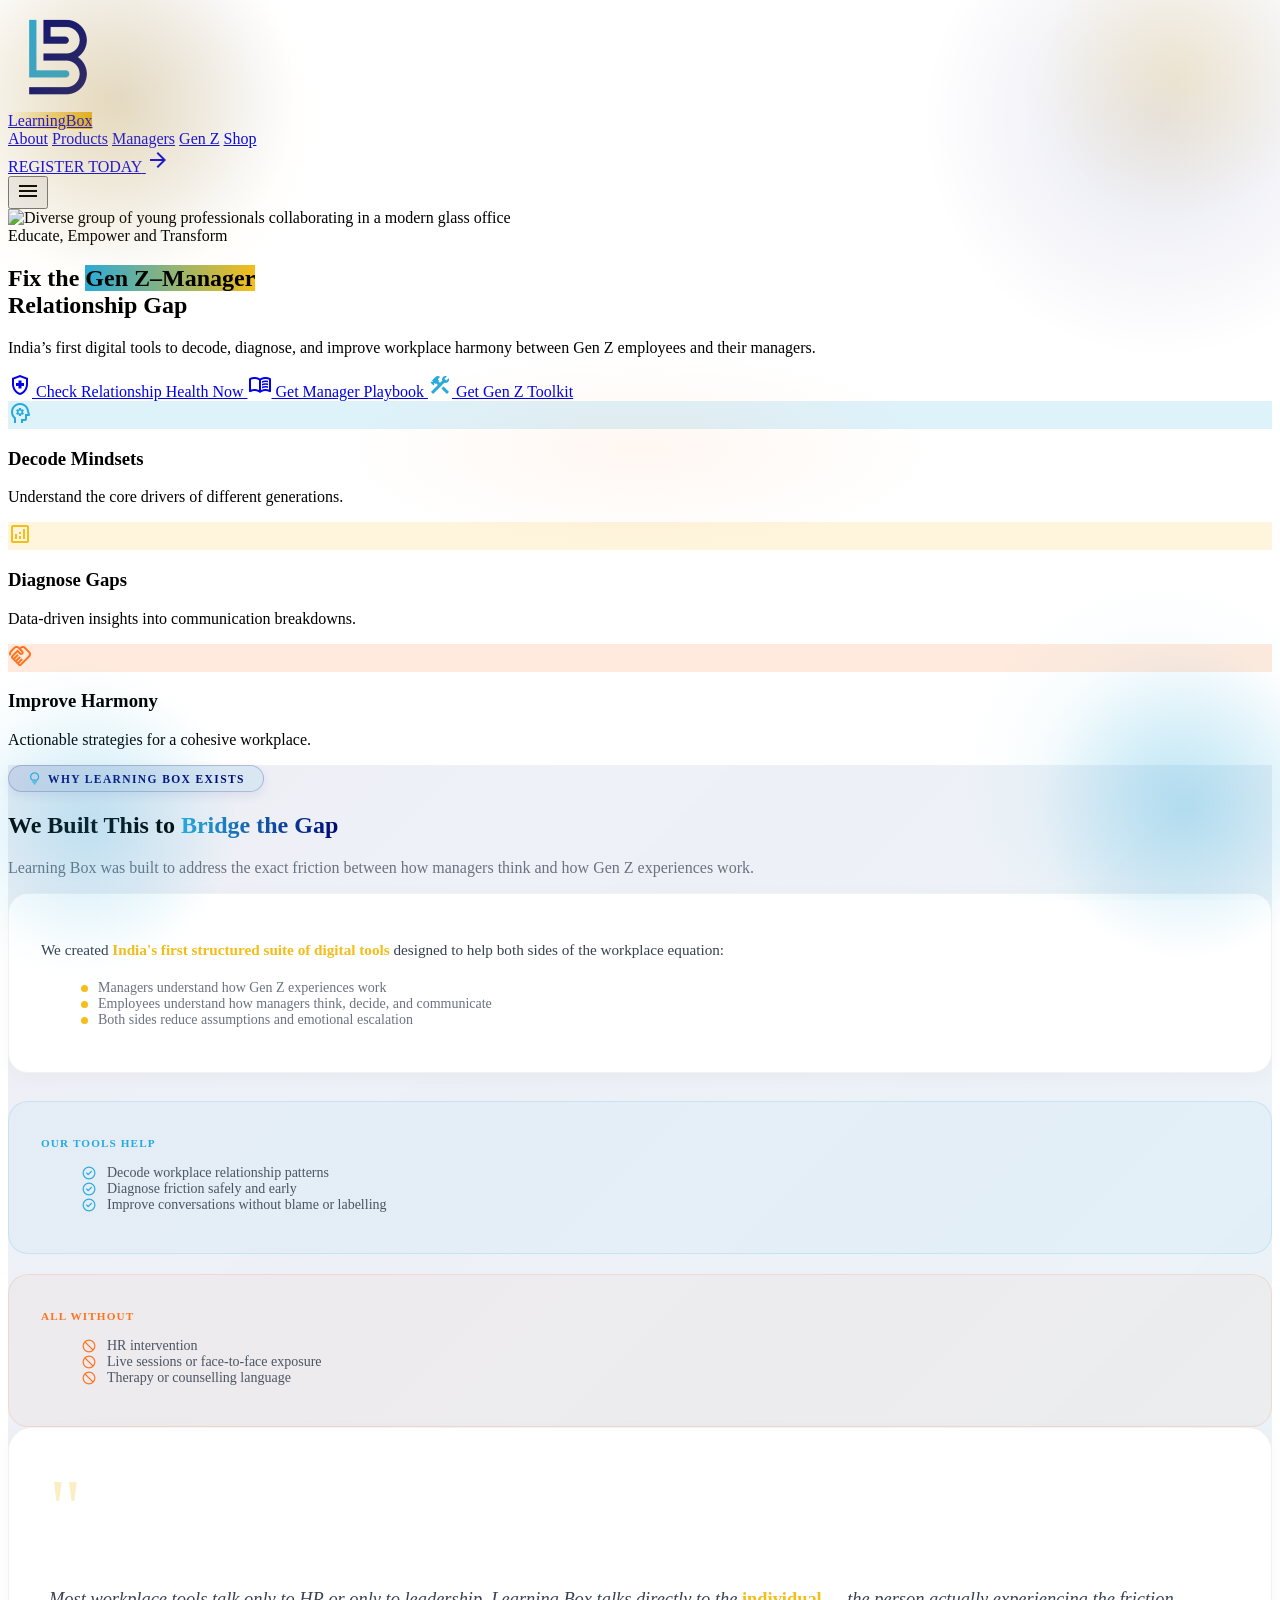
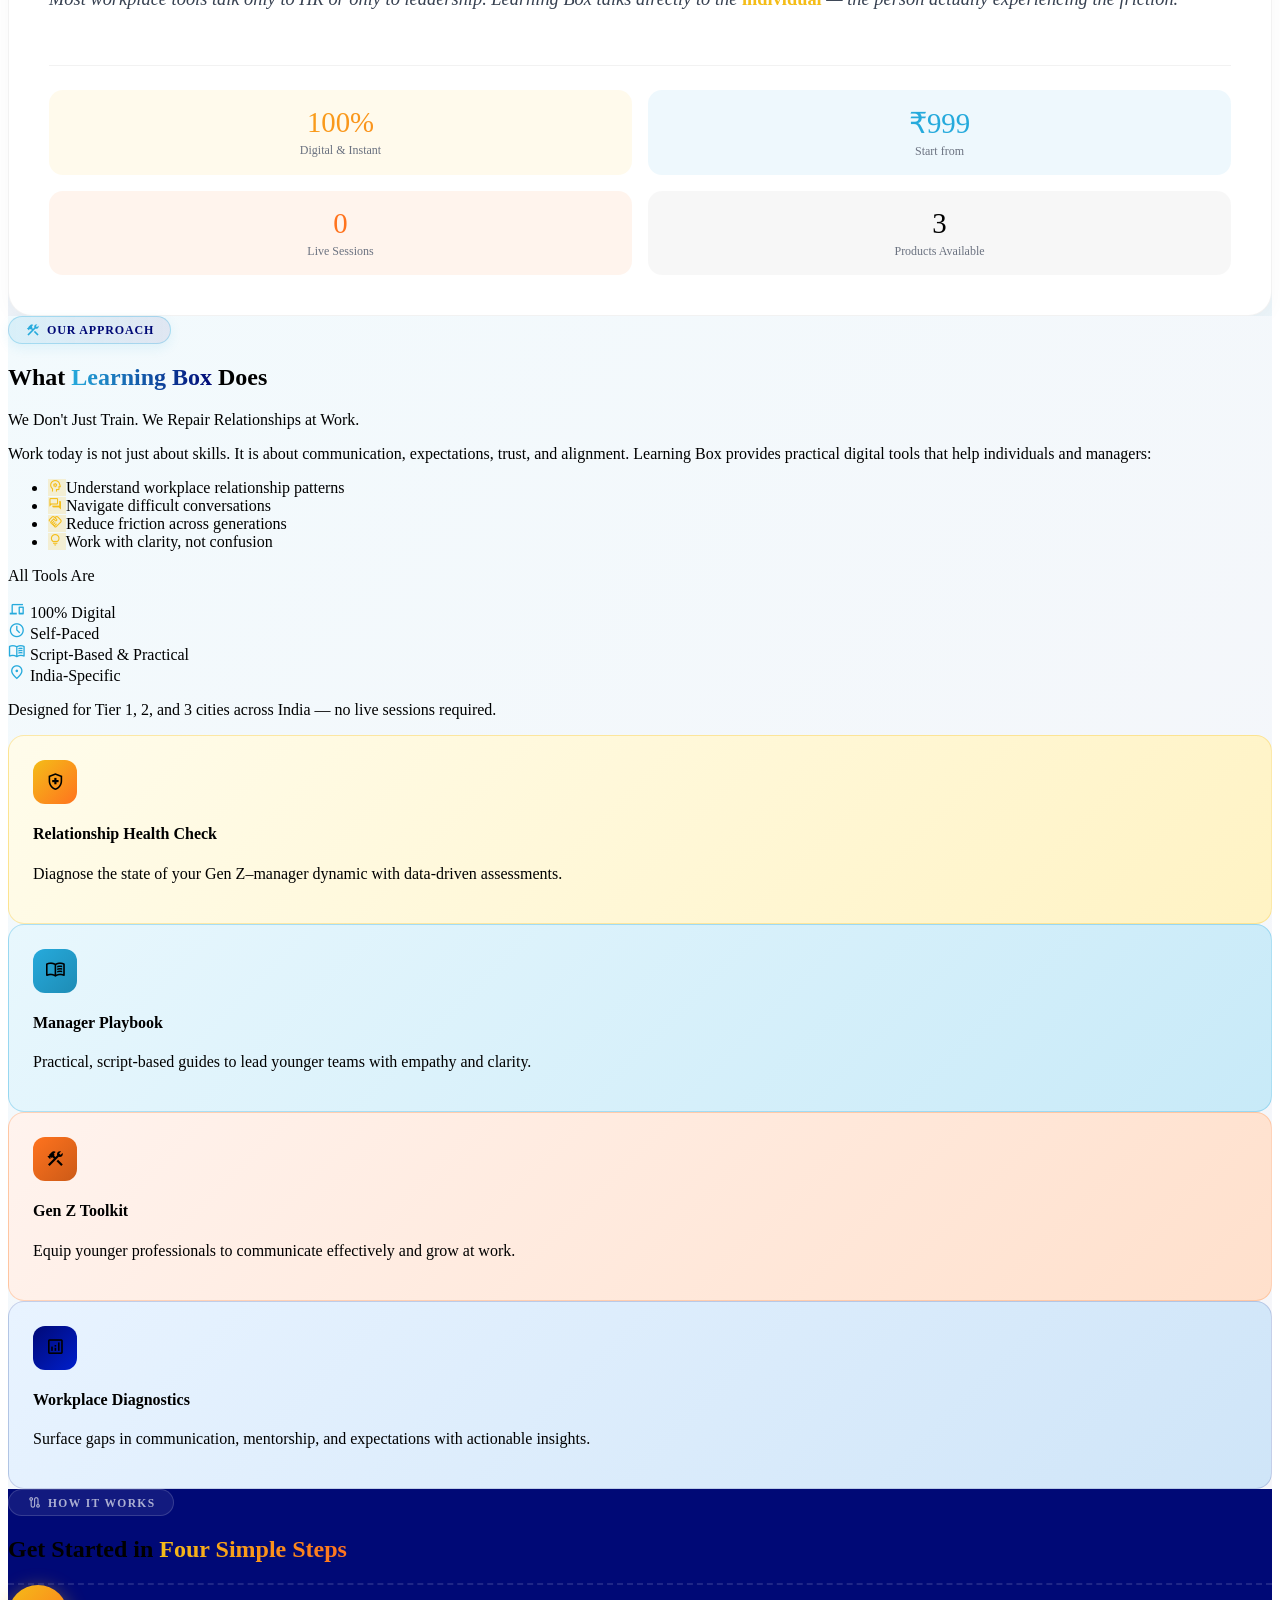
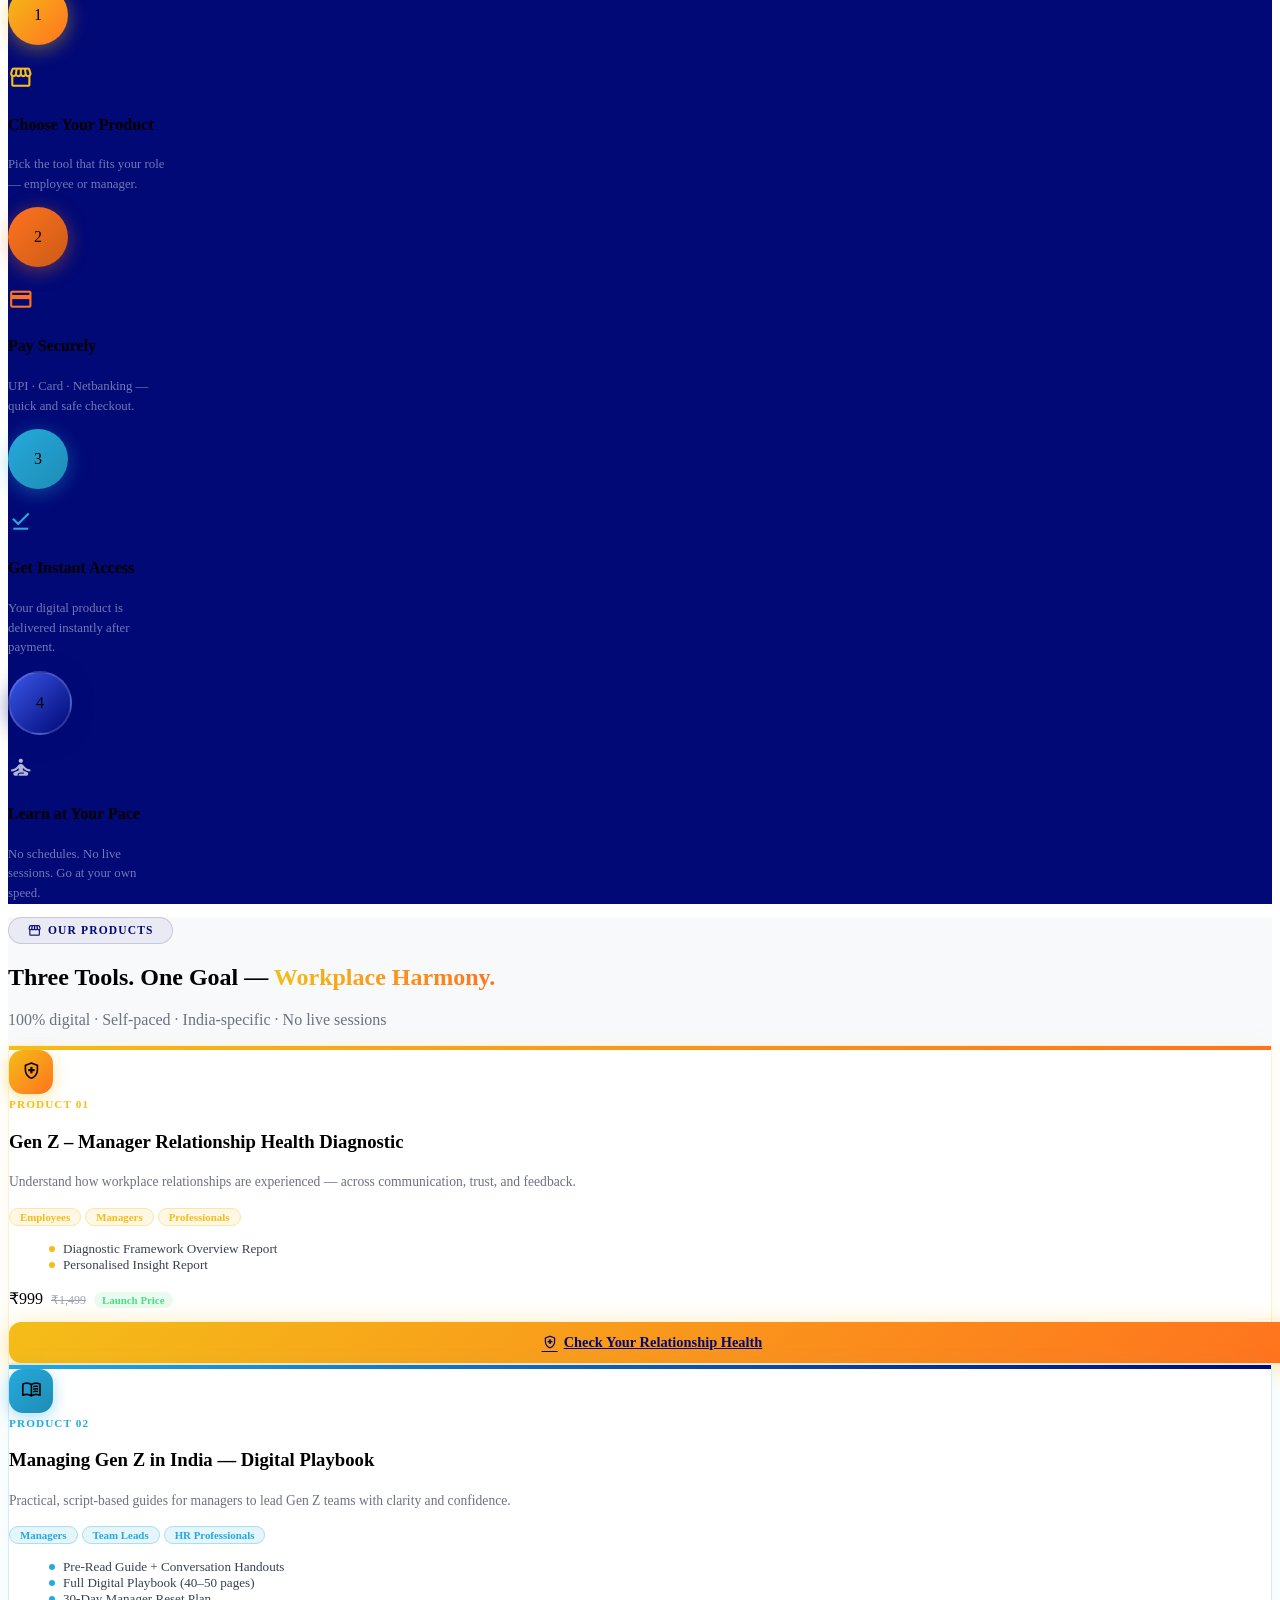
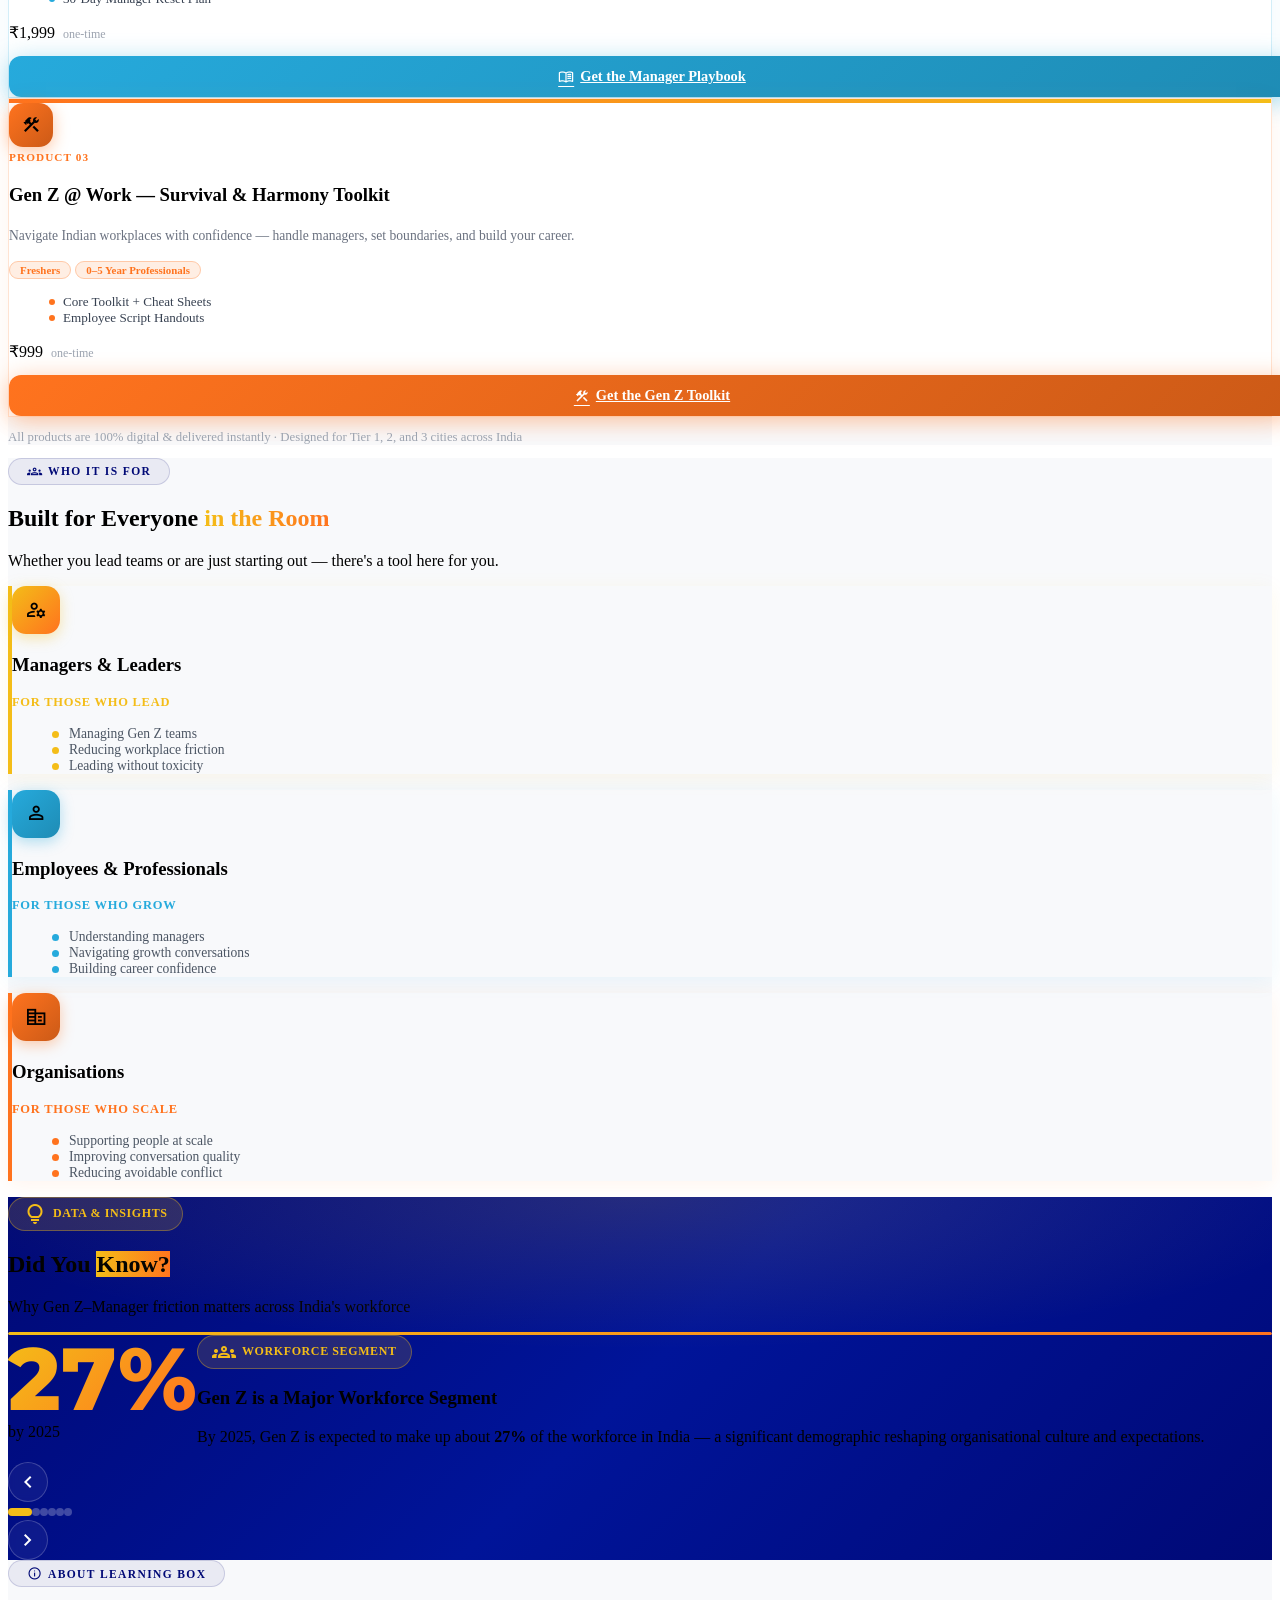
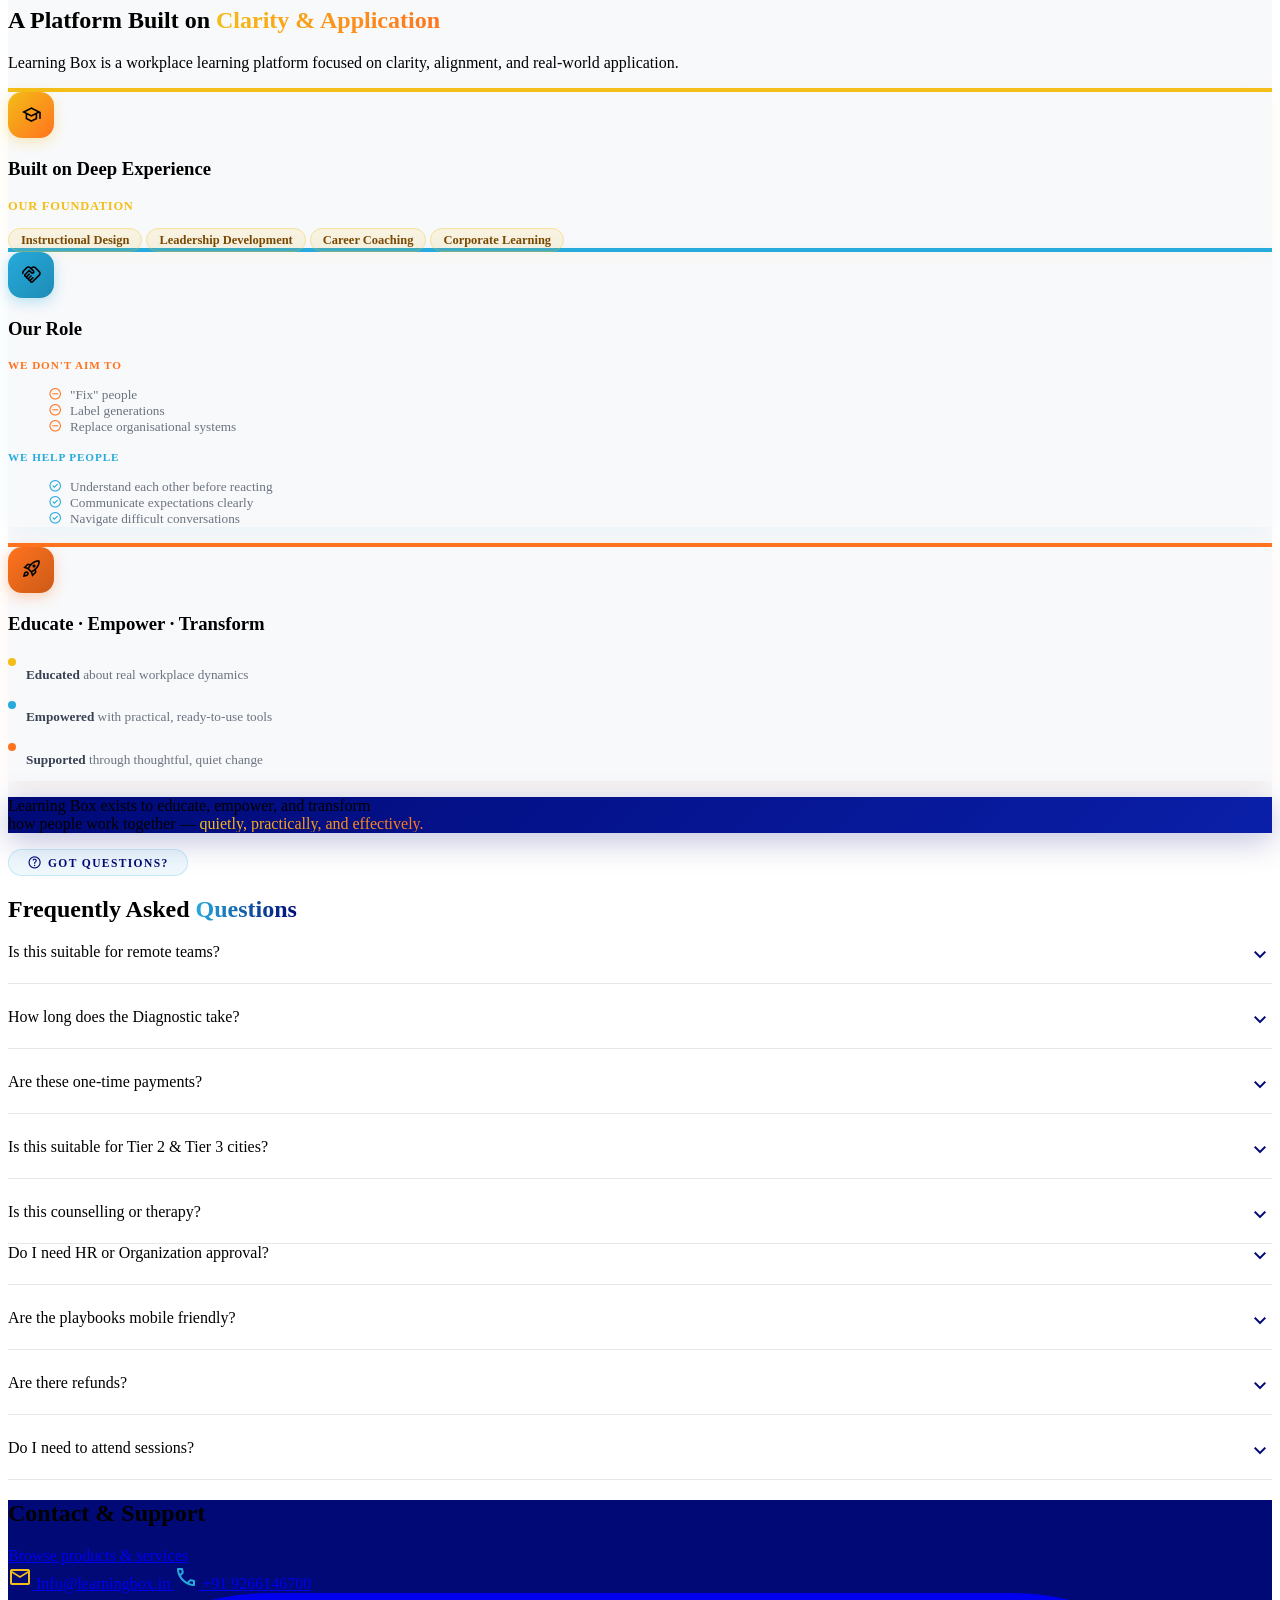
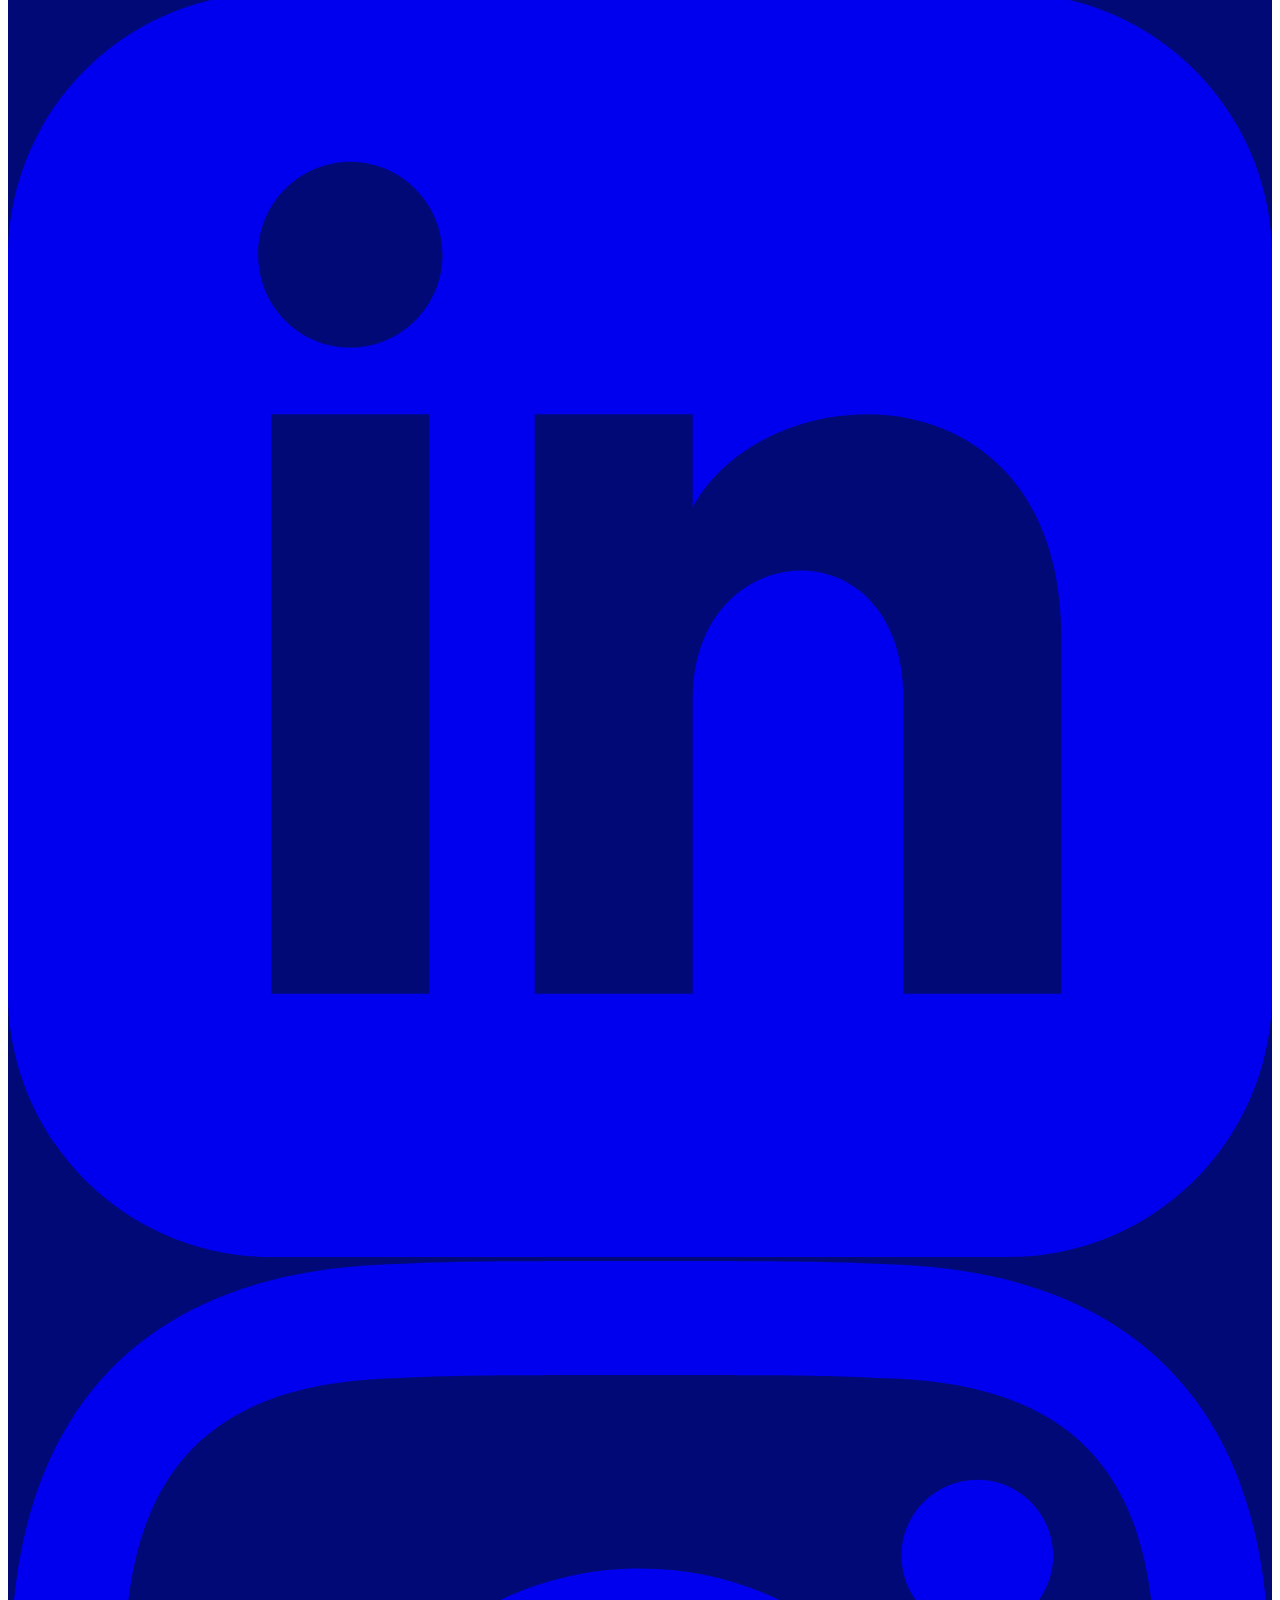
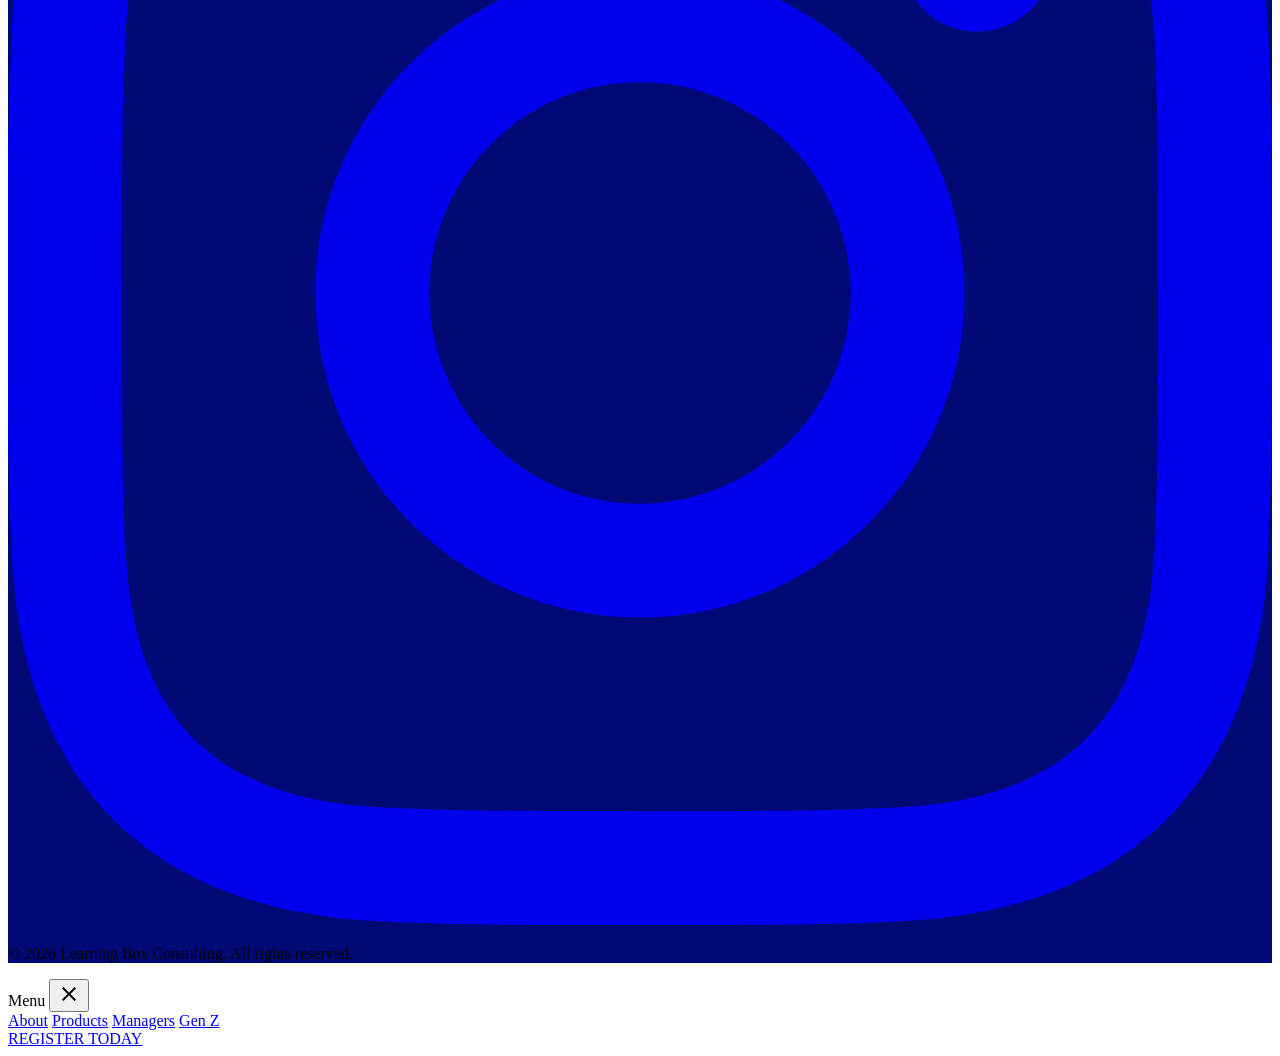
==== commit 8ca8ef89: "navbar changes" ====
--- a/index.html
+++ b/index.html
@@ -1584,7 +1584,7 @@
   </div>
   <div class="flex flex-col px-6 py-8 space-y-6 flex-grow">
     <a class="text-gray-300 hover:text-primary transition-colors duration-200 text-base font-semibold uppercase tracking-wider" href="about.html">About</a>
-    <a class="text-gray-300 hover:text-primary transition-colors duration-200 text-base font-semibold uppercase tracking-wider" href="flagship.html">Flagship</a>
+    <a class="text-gray-300 hover:text-primary transition-colors duration-200 text-base font-semibold uppercase tracking-wider" href="flagship.html">Products</a>
     <a class="text-gray-300 hover:text-primary transition-colors duration-200 text-base font-semibold uppercase tracking-wider" href="manager.html">Managers</a>
     <a class="text-gray-300 hover:text-primary transition-colors duration-200 text-base font-semibold uppercase tracking-wider" href="gen-z.html">Gen Z</a>
   </div>
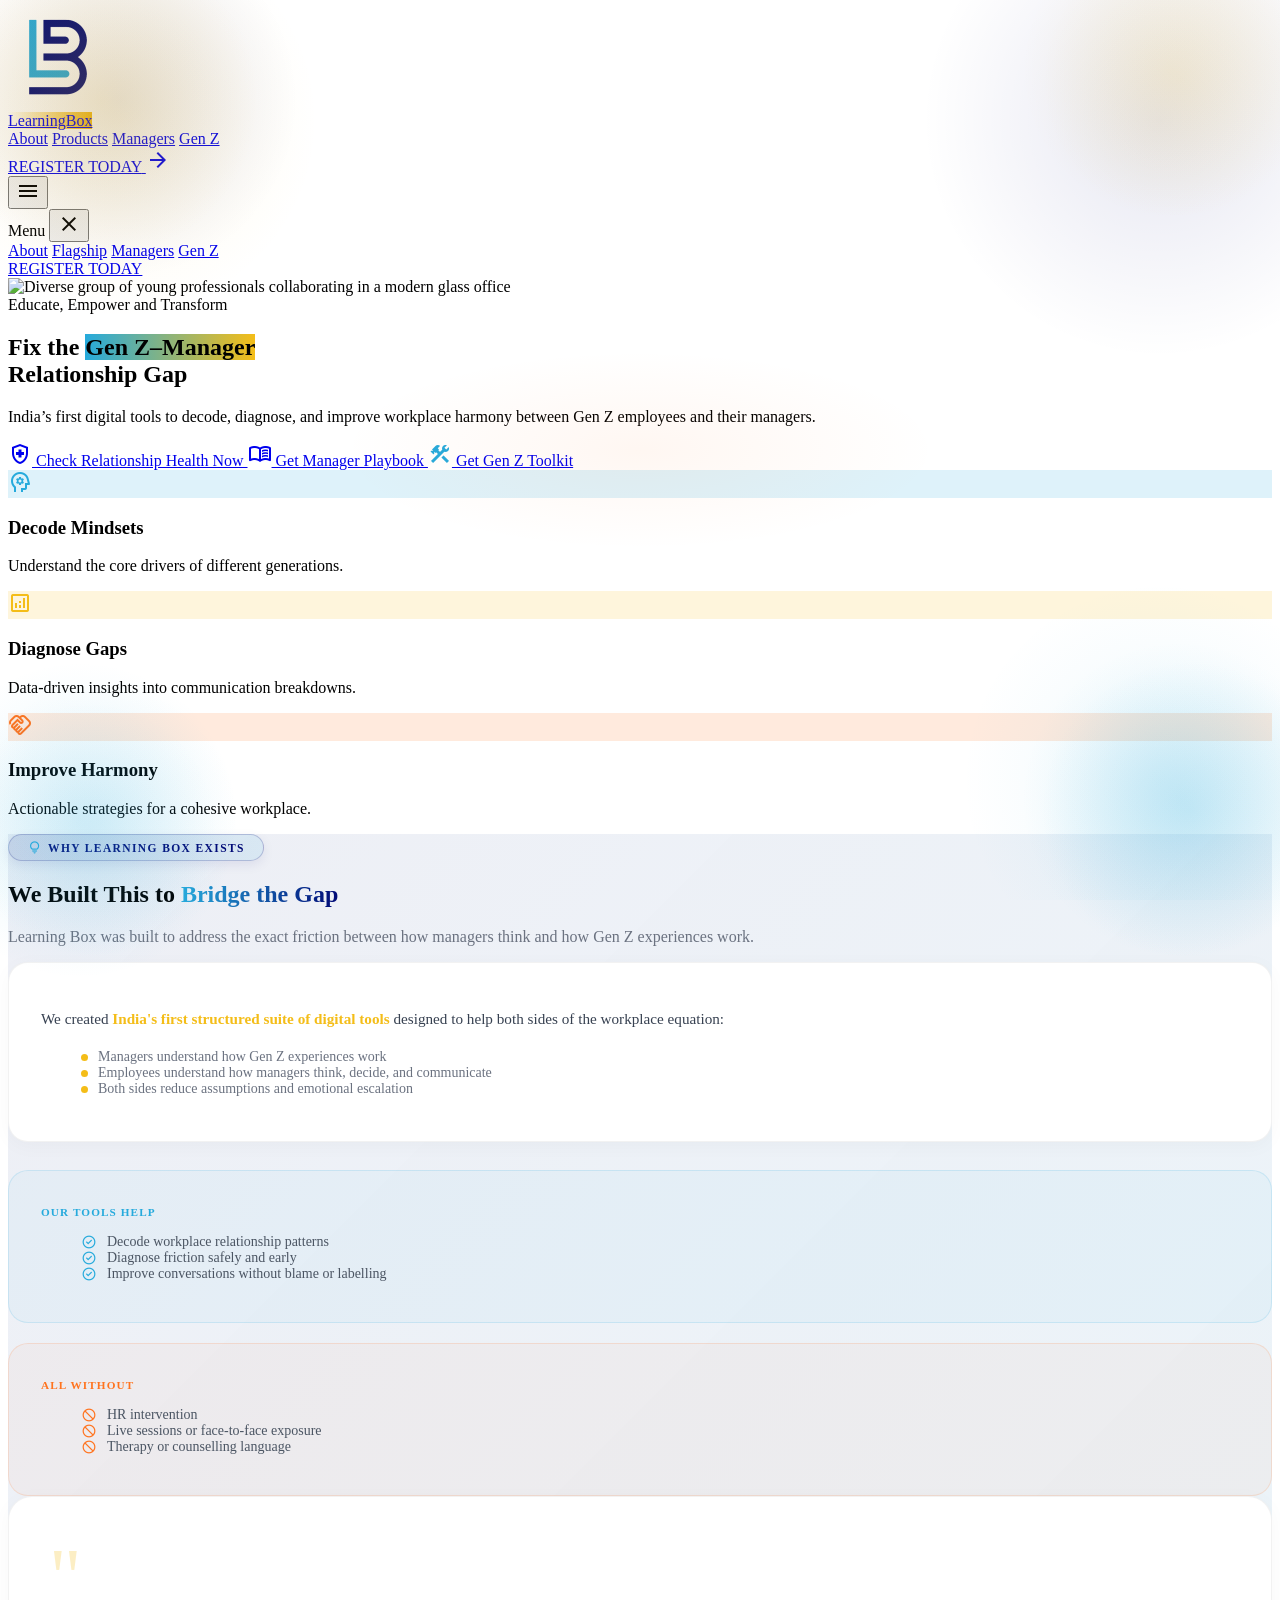
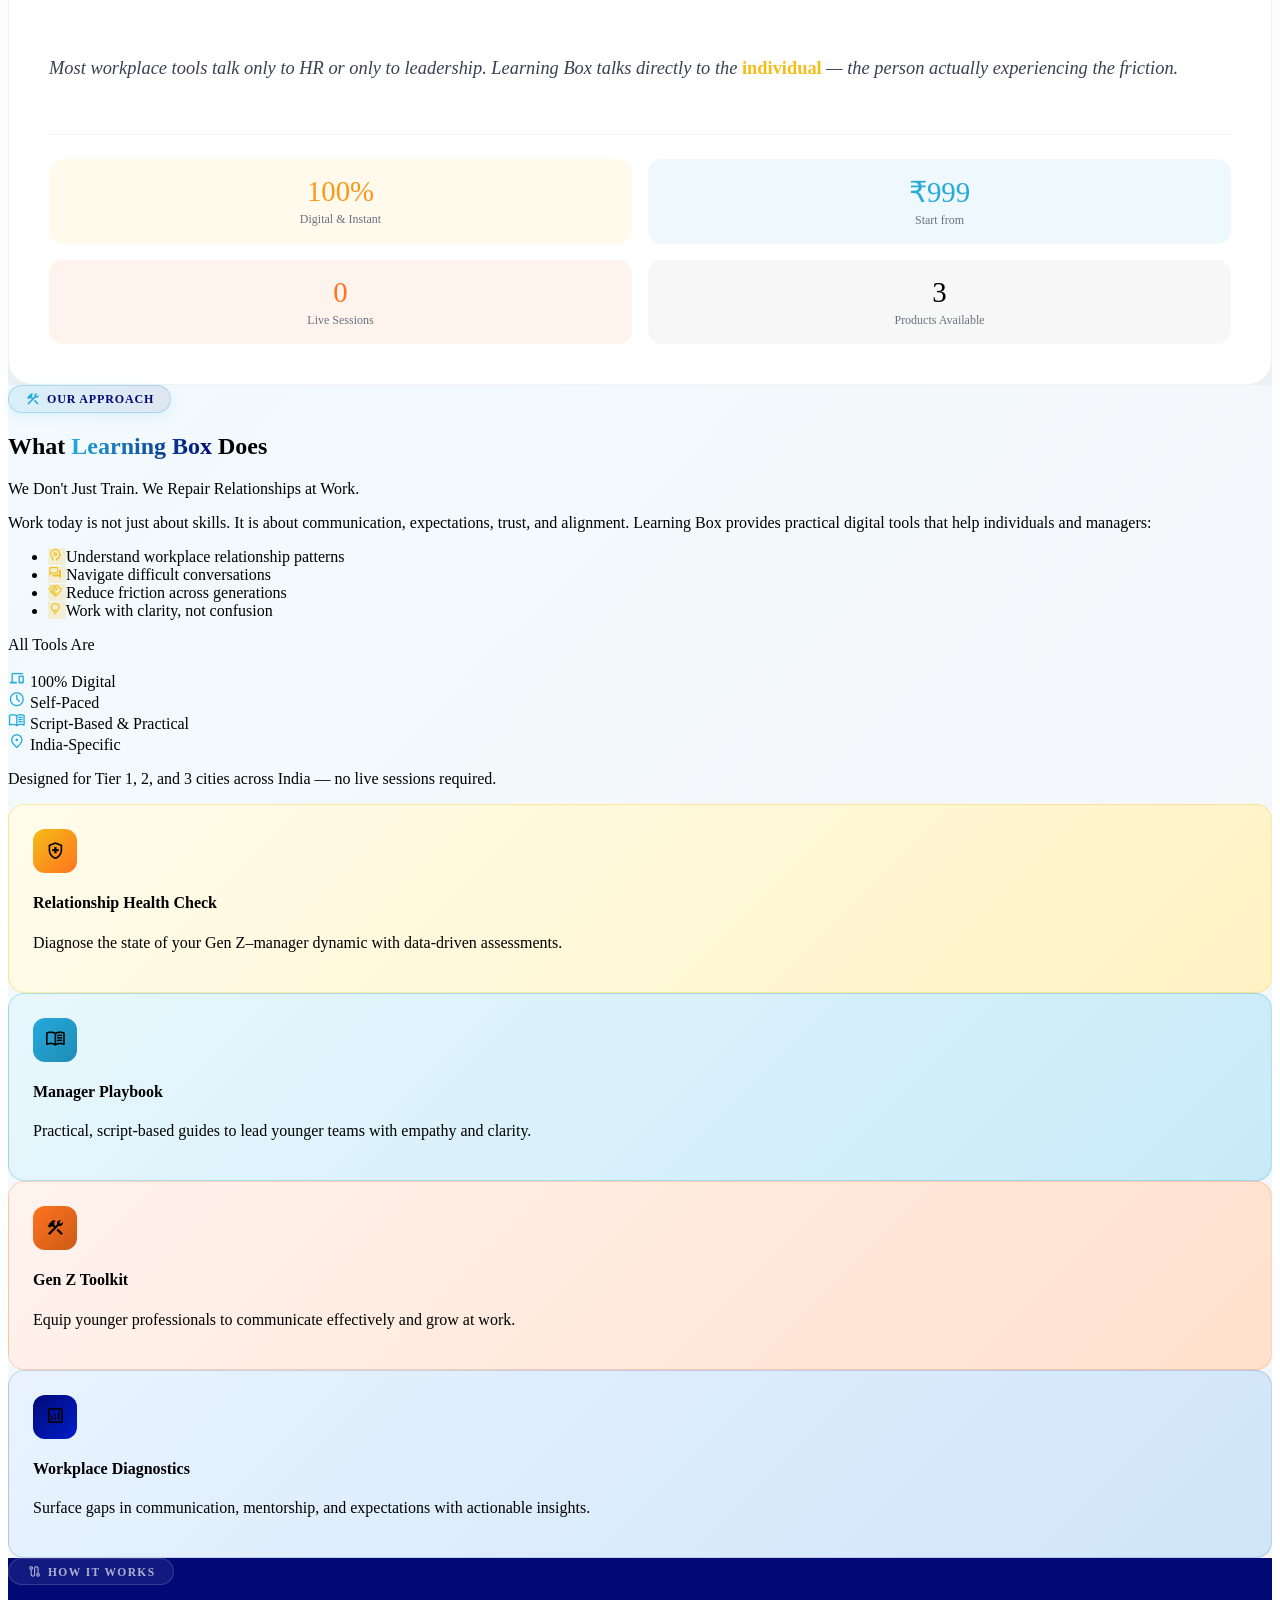
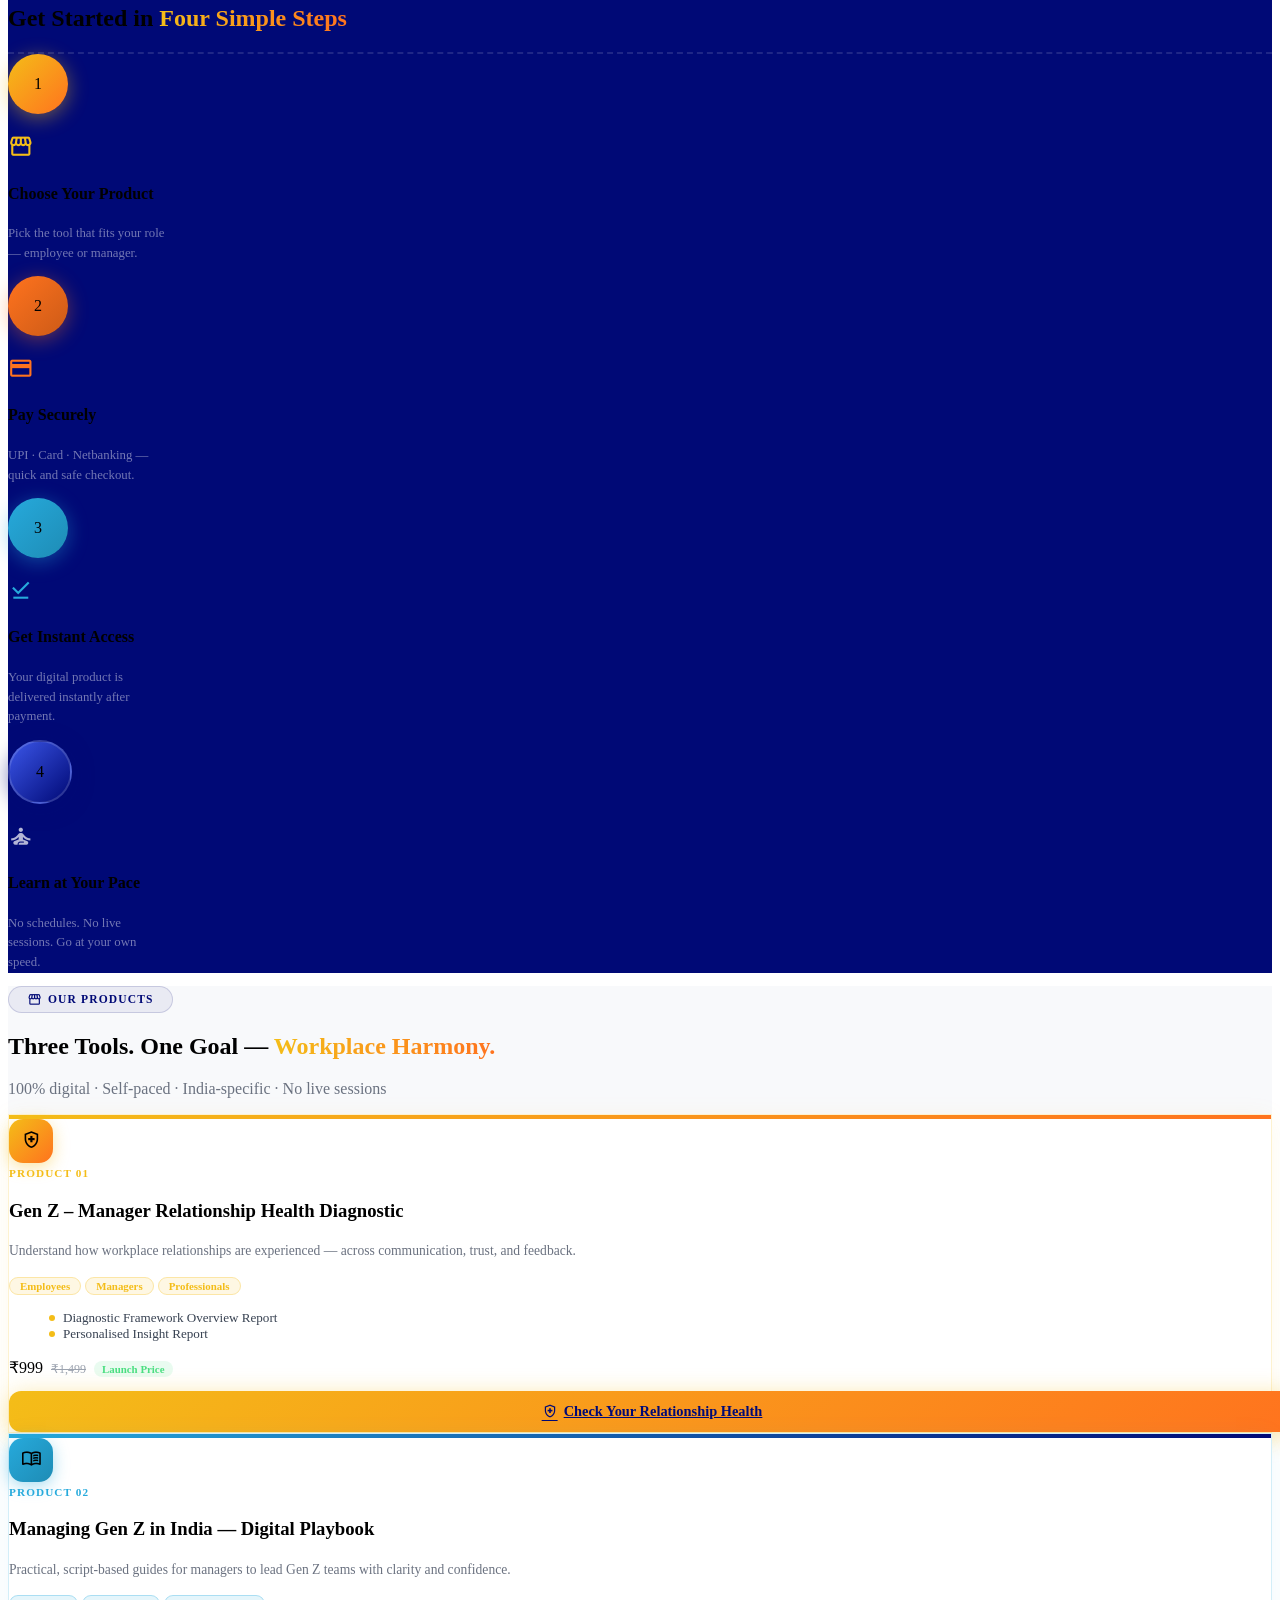
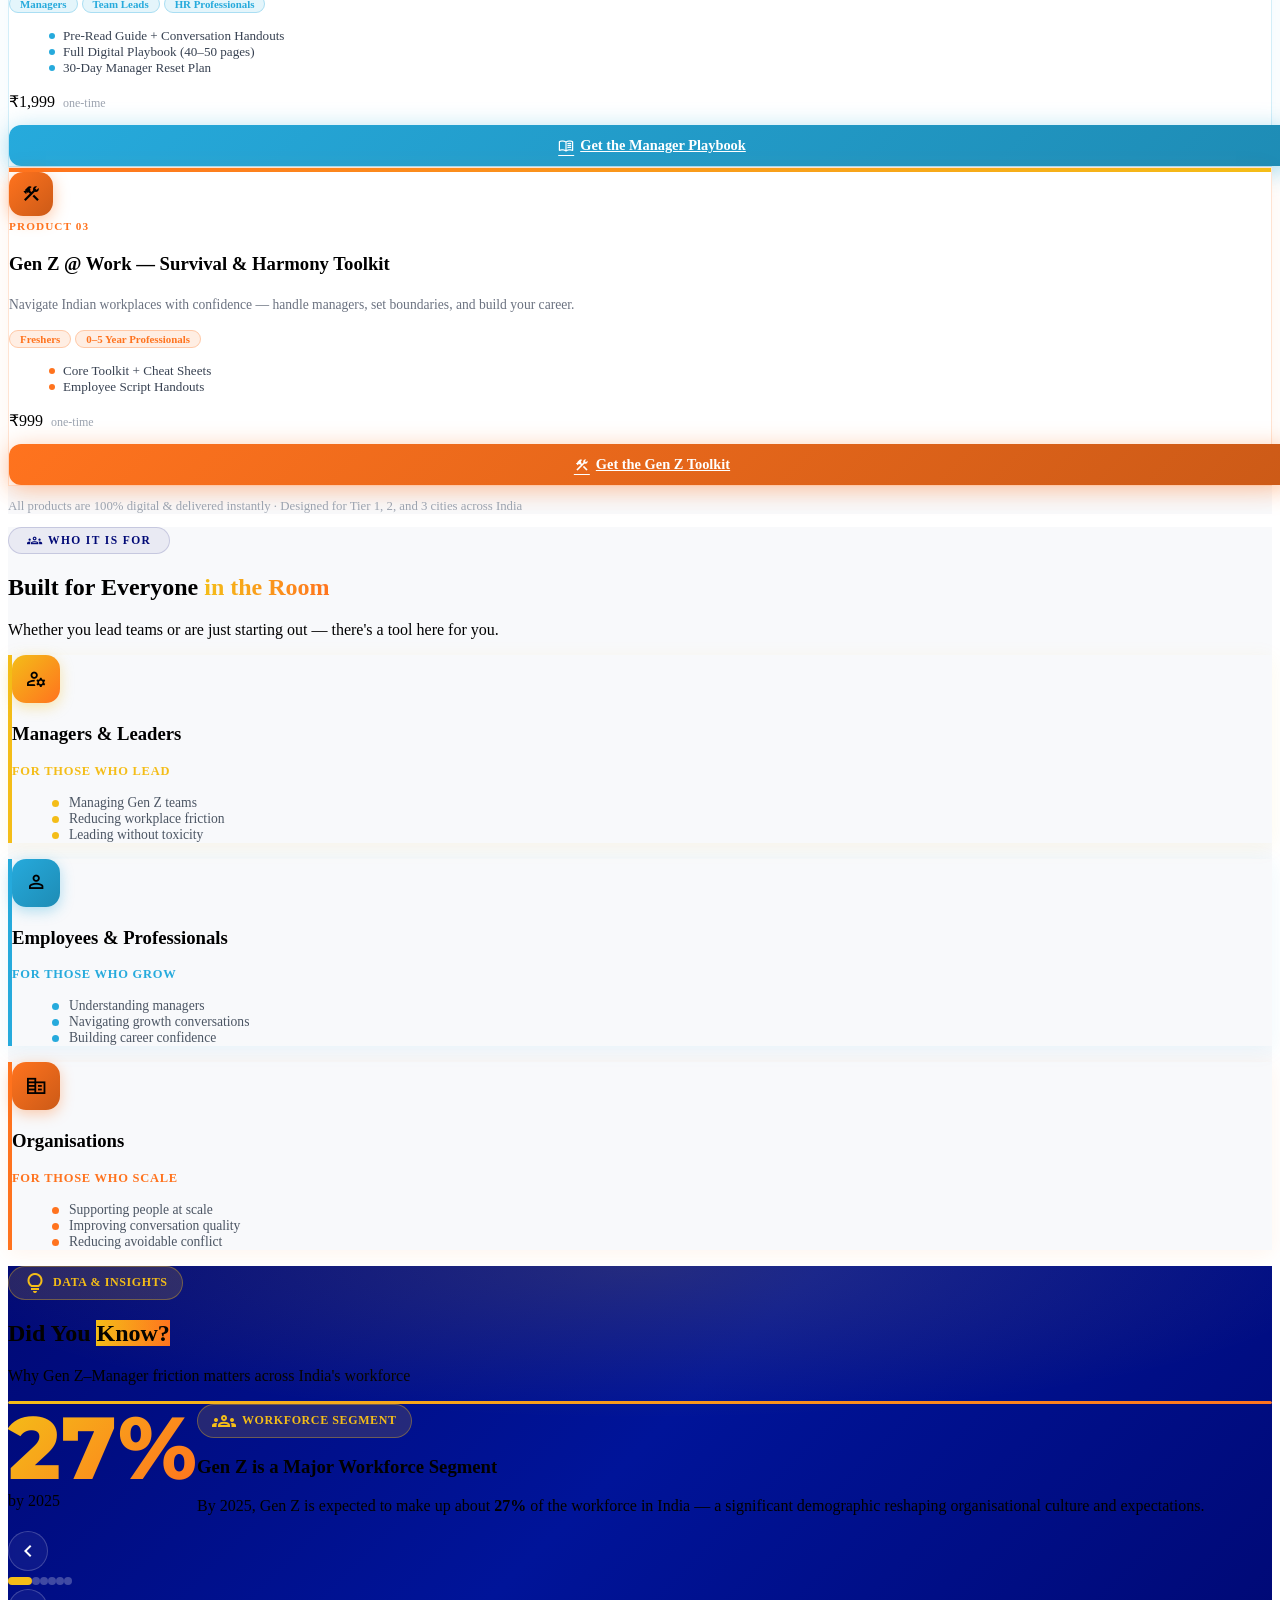
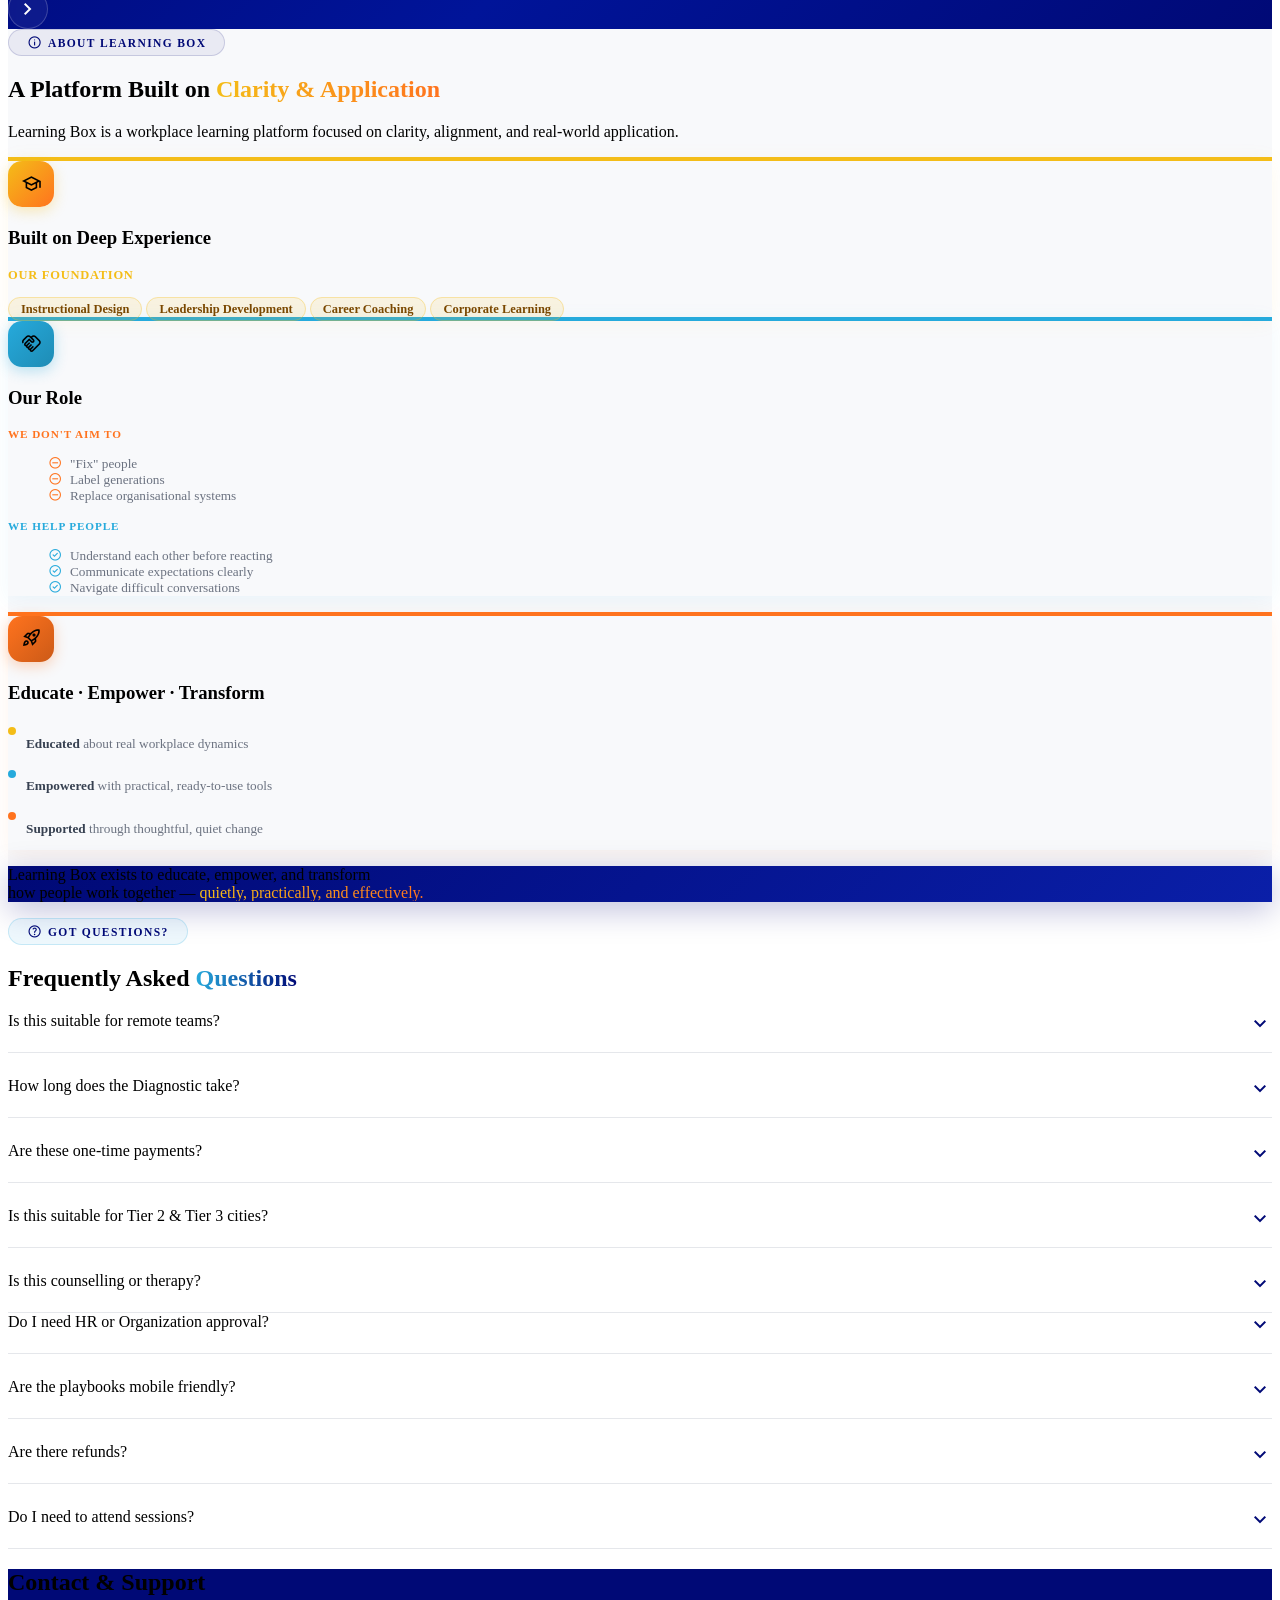
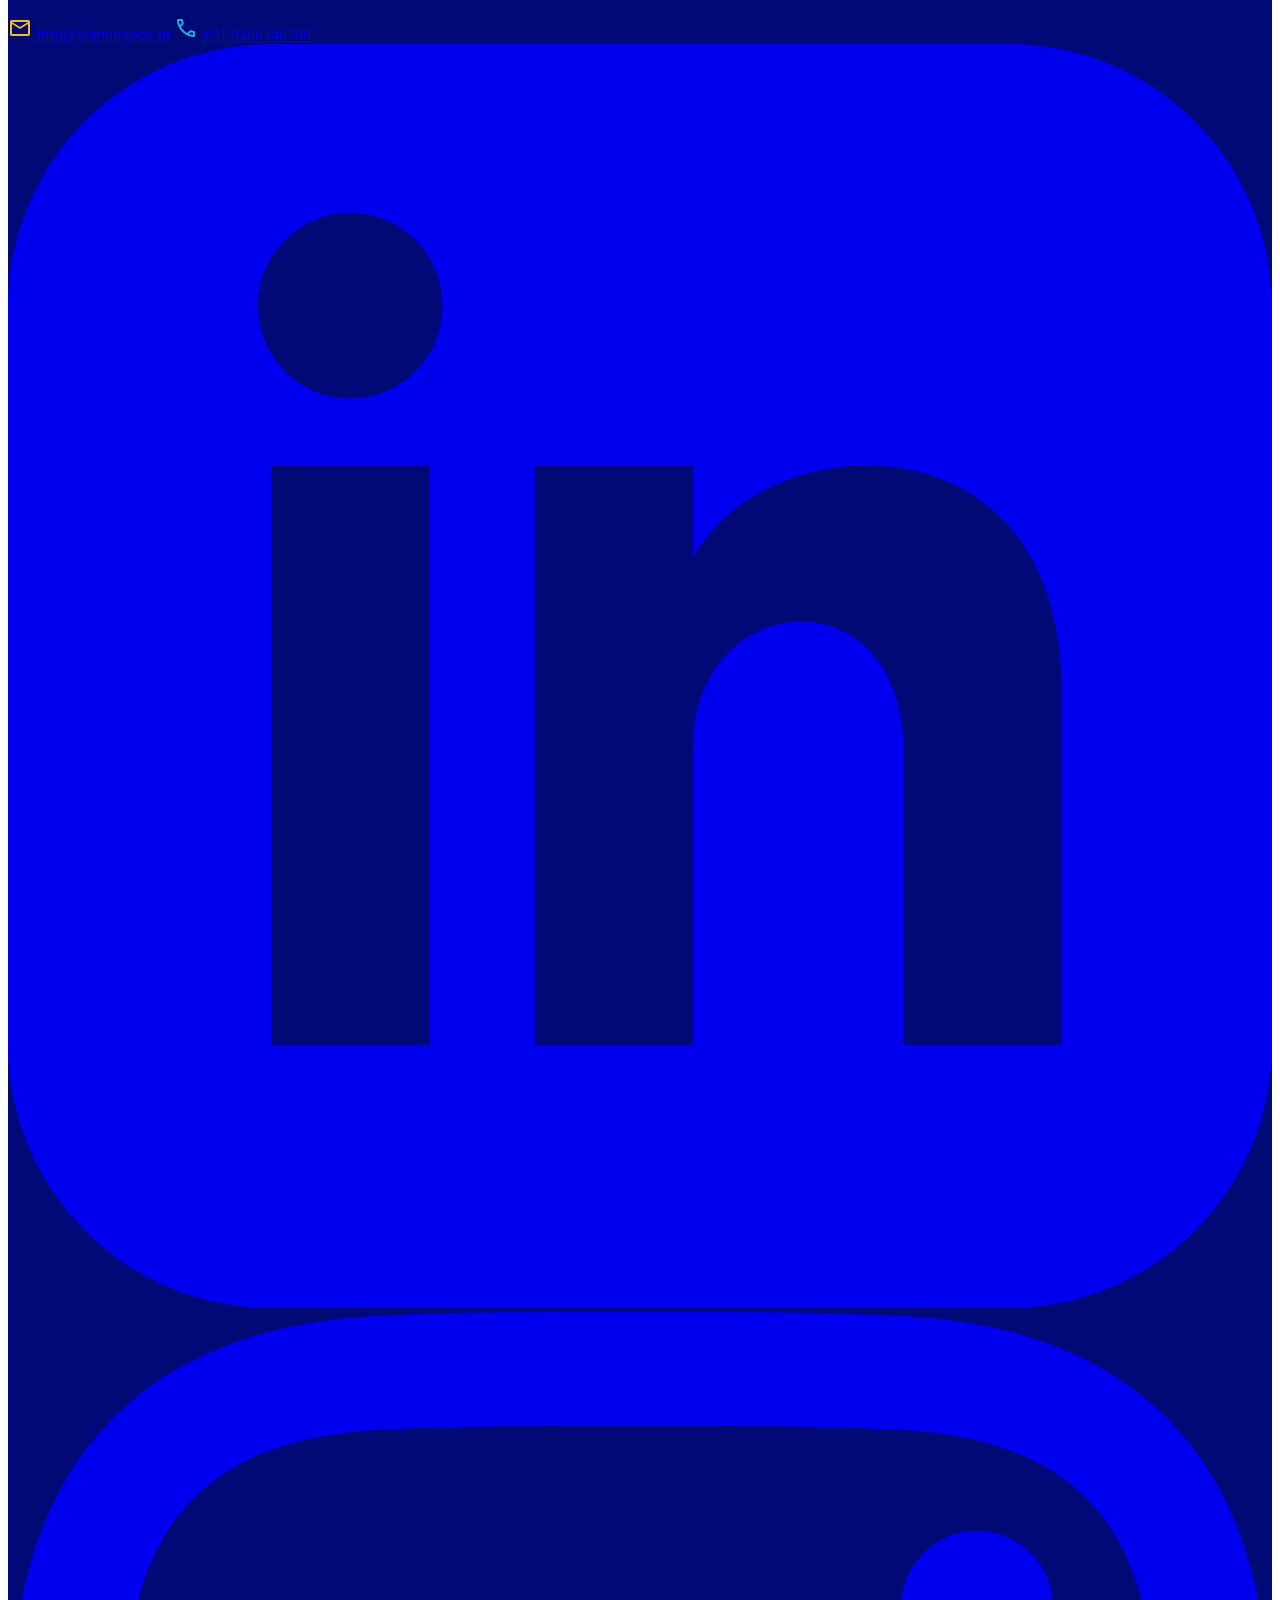
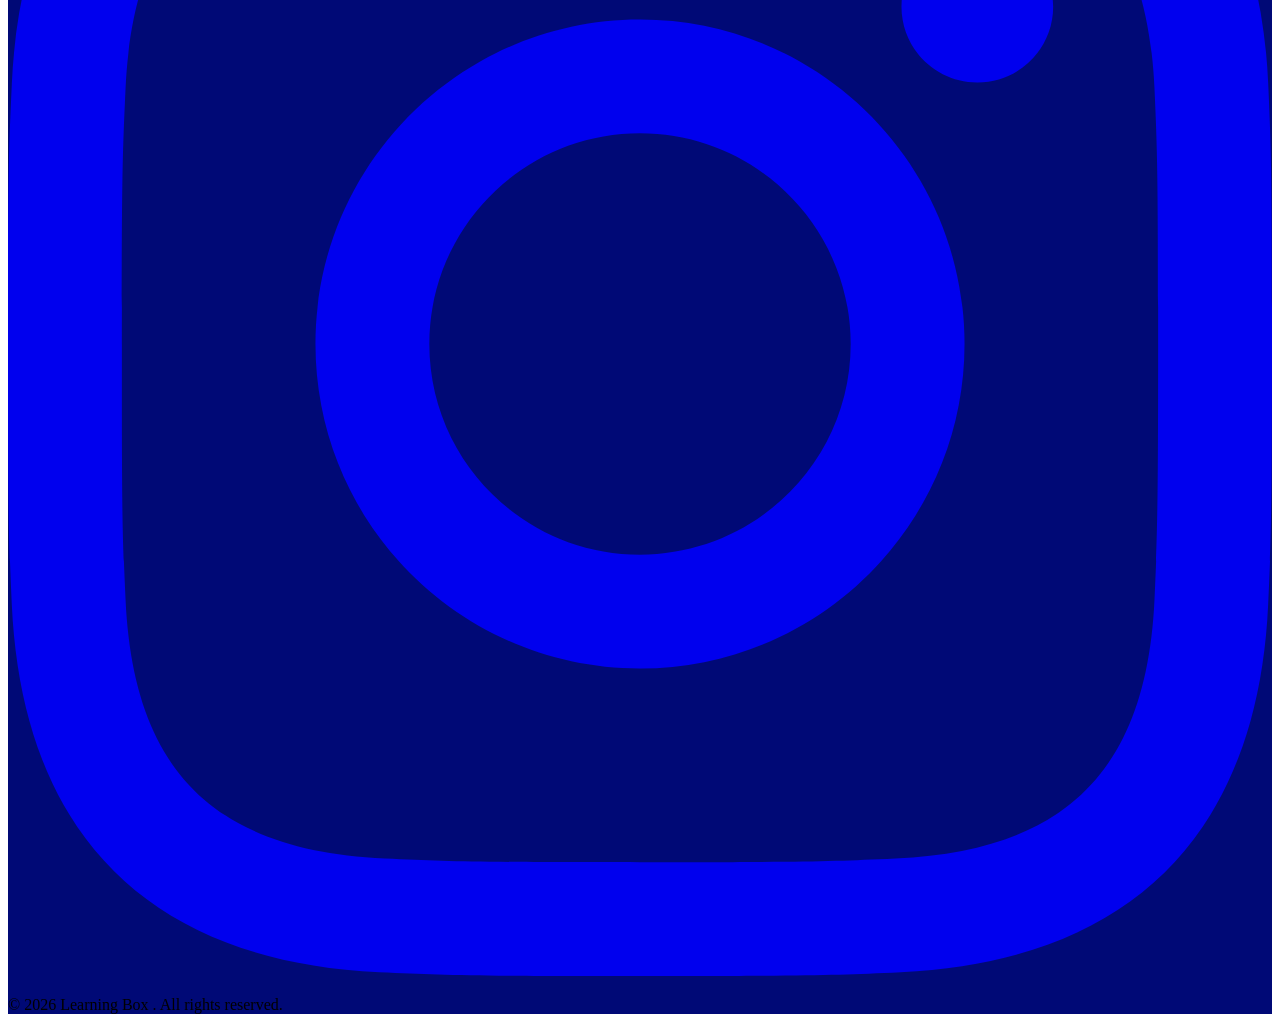
==== commit 9f68124f: "solved basic problems" ====
--- a/index.html
+++ b/index.html
@@ -203,6 +203,7 @@
             }
           }
     </style>
+<script src="templates/layout.js" defer></script>
 </head>
 <body class="bg-background-light dark:bg-background-dark font-sans text-text-light dark:text-text-dark antialiased">
 
@@ -303,41 +304,7 @@
      END LAUNCH TIMER BLOCK
      ========================================== -->
 
-<nav id="navbar" class="fixed top-0 left-0 w-full z-50 transition-all duration-300 border-b bg-background-blue border-white/10 bg-white/5 backdrop-blur-sm">
-<div class="max-w-7xl mx-auto px-4 sm:px-6 lg:px-8">
-<div class="flex justify-between items-center h-20">
-<div class="flex-shrink-0 flex items-center gap-3 cursor-pointer">
-<div class="bg-white rounded-full p-2 h-10 w-10 flex items-center justify-center shadow-lg">
-<span class="">
-    <a href="."><img src="logo.png" height="100" width="100" alt=""></a>
-</span>
-</div>
-<span class="font-display font-bold text-2xl text-white tracking-wide">
-    <!-- <a href=".">Learning<span class="text-primary">Box</span></a> -->
-    <a href="."><span class="text-transparent bg-clip-text" style="background-image:linear-gradient(90deg,#fff,#F4BD18);">LearningBox</span></a>
-</span>
-</div>
-<div class="hidden md:flex items-center space-x-8">
-<a class="text-white hover:text-primary transition-colors duration-200 text-sm font-semibold uppercase tracking-wider" href="about.html">About</a>
-<a class="text-white hover:text-primary transition-colors duration-200 text-sm font-semibold uppercase tracking-wider" href="flagship.html">Products</a>
-<a class="text-white hover:text-primary transition-colors duration-200 text-sm font-semibold uppercase tracking-wider" href="manager.html">Managers</a>
-<a class="text-white hover:text-primary transition-colors duration-200 text-sm font-semibold uppercase tracking-wider" href="gen-z.html">Gen Z</a>
-<a class="text-white hover:text-primary transition-colors duration-200 text-sm font-semibold uppercase tracking-wider" href="products.php">Shop</a>
-</div>
-<div class="hidden md:flex items-center">
-<a href="/register.html" class="bg-primary hover:bg-yellow-400 text-gray-900 font-bold py-2.5 px-6 rounded-full shadow-lg transform hover:-translate-y-0.5 transition-all duration-200 flex items-center gap-2" href="#">
-<span>REGISTER TODAY</span>
-<span class="material-symbols-outlined text-sm">arrow_forward</span>
-</a>
-</div>
-<div class="md:hidden flex items-center">
-<button id="mobile-menu-btn" class="text-gray-200 hover:text-white focus:outline-none" type="button">
-<span class="material-symbols-outlined text-3xl">menu</span>
-</button>
-</div>
-</div>
-</div>
-</nav>
+<div id="site-header"></div>
 <section id="hero">
 <div class="relative min-h-screen flex items-center justify-center overflow-hidden">
 <div class="absolute inset-0 z-0">
@@ -1529,101 +1496,10 @@
 <!-- ════════════════════════════════════════════════
      CONTACT & SUPPORT / FOOTER
 ════════════════════════════════════════════════ -->
-<footer id="contact" class="py-16 px-4 relative overflow-hidden" style="background:#000976;">
-  <div class="max-w-4xl mx-auto relative z-10 text-center">
-    
-    <div class="mb-10">
-      <h2 class="font-display text-3xl font-bold text-white mb-6">Contact &amp; Support</h2>
-      <a href="products.php" class="inline-block text-primary font-semibold underline mb-6">Browse products &amp; services</a>
-      
-      <div class="flex flex-col md:flex-row items-center justify-center gap-6 md:gap-12">
-        <a href="mailto:Info@learningbox.in" class="flex items-center gap-3 text-gray-300 hover:text-white transition-colors">
-          <span class="material-symbols-outlined" style="color:#F4BD18;">mail</span>
-          Info@learningbox.in
-        </a>
-        <a href="tel:+919266146700" class="flex items-center gap-3 text-gray-300 hover:text-white transition-colors">
-          <span class="material-symbols-outlined" style="color:#26AADC;">call</span>
-          +91 9266146700
-        </a>
-      </div>
-    </div>
-
-    <!-- Social Links (LinkedIn & Instagram) -->
-    <div class="flex justify-center gap-8 mb-12">
-      <!-- LinkedIn Icon -->
-      <a href="https://www.linkedin.com/company/learningbox-lb/" target="_blank" rel="noopener noreferrer" class="text-gray-400 hover:text-[#F4BD18] transition-colors" aria-label="LinkedIn">
-        <svg class="w-7 h-7" fill="currentColor" viewBox="0 0 24 24" aria-hidden="true">
-          <path fill-rule="evenodd" d="M19 0h-14c-2.761 0-5 2.239-5 5v14c0 2.761 2.239 5 5 5h14c2.762 0 5-2.239 5-5v-14c0-2.761-2.238-5-5-5zm-11 19h-3v-11h3v11zm-1.5-12.268c-.966 0-1.75-.79-1.75-1.764s.784-1.764 1.75-1.764 1.75.79 1.75 1.764-.783 1.764-1.75 1.764zm13.5 12.268h-3v-5.604c0-3.368-4-3.113-4 0v5.604h-3v-11h3v1.765c1.396-2.586 7-2.777 7 2.476v6.759z" clip-rule="evenodd" />
-        </svg>
-      </a>
-      <!-- Instagram Icon -->
-      <a href="https://www.instagram.com/learningbox.co?igsh=MXBhcW50aDdpNTBqZw==" target="_blank" rel="noopener noreferrer" class="text-gray-400 hover:text-[#FF731E] transition-colors" aria-label="Instagram">
-        <svg class="w-7 h-7" fill="currentColor" viewBox="0 0 24 24" aria-hidden="true">
-          <path fill-rule="evenodd" d="M12 2.163c3.204 0 3.584.012 4.85.07 3.252.148 4.771 1.691 4.919 4.919.058 1.265.069 1.645.069 4.849 0 3.205-.012 3.584-.069 4.849-.149 3.225-1.664 4.771-4.919 4.919-1.266.058-1.644.07-4.85.07-3.204 0-3.584-.012-4.849-.07-3.26-.149-4.771-1.699-4.919-4.92-.058-1.265-.07-1.644-.07-4.849 0-3.204.013-3.583.07-4.849.149-3.227 1.664-4.771 4.919-4.919 1.266-.057 1.645-.069 4.849-.069zm0-2.163c-3.259 0-3.667.014-4.947.072-4.358.2-6.78 2.618-6.98 6.98-.059 1.281-.073 1.689-.073 4.948 0 3.259.014 3.668.072 4.948.2 4.358 2.618 6.78 6.98 6.98 1.281.058 1.689.072 4.948.072 3.259 0 3.668-.014 4.948-.072 4.354-.2 6.782-2.618 6.979-6.98.059-1.28.073-1.689.073-4.948 0-3.259-.014-3.667-.072-4.947-.196-4.354-2.617-6.78-6.979-6.98-1.281-.059-1.69-.073-4.949-.073zm0 5.838c-3.403 0-6.162 2.759-6.162 6.162s2.759 6.163 6.162 6.163 6.162-2.759 6.162-6.163c0-3.403-2.759-6.162-6.162-6.162zm0 10.162c-2.209 0-4-1.79-4-4 0-2.209 1.791-4 4-4s4 1.791 4 4c0 2.21-1.791 4-4 4zm6.406-11.845c-.796 0-1.441.645-1.441 1.44s.645 1.44 1.441 1.44c.795 0 1.439-.645 1.439-1.44s-.644-1.44-1.439-1.44z" clip-rule="evenodd" />
-        </svg>
-      </a>
-    </div>
-
-    <!-- Copyright -->
-    <div class="pt-8 mt-8 border-t border-white/10">
-      <p class="text-sm text-gray-500">
-        &copy; 2026 Learning Box Consulting. All rights reserved.
-      </p>
-    </div>
-
-  </div>
-</footer>
-
-<!-- Mobile Navigation Sidebar -->
-<div id="mobile-nav" class="fixed inset-y-0 right-0 w-64 bg-brand-navy shadow-2xl transform translate-x-full transition-transform duration-300 ease-in-out z-[60] flex flex-col">
-  <div class="p-6 flex justify-between items-center border-b border-white/10">
-    <span class="font-display font-bold text-xl text-white tracking-wide">Menu</span>
-    <button id="close-mobile-nav" class="text-gray-300 hover:text-white focus:outline-none transition-colors">
-      <span class="material-symbols-outlined text-3xl">close</span>
-    </button>
-  </div>
-  <div class="flex flex-col px-6 py-8 space-y-6 flex-grow">
-    <a class="text-gray-300 hover:text-primary transition-colors duration-200 text-base font-semibold uppercase tracking-wider" href="about.html">About</a>
-    <a class="text-gray-300 hover:text-primary transition-colors duration-200 text-base font-semibold uppercase tracking-wider" href="flagship.html">Products</a>
-    <a class="text-gray-300 hover:text-primary transition-colors duration-200 text-base font-semibold uppercase tracking-wider" href="manager.html">Managers</a>
-    <a class="text-gray-300 hover:text-primary transition-colors duration-200 text-base font-semibold uppercase tracking-wider" href="gen-z.html">Gen Z</a>
-  </div>
-  <div class="p-6 border-t border-white/10">
-    <a href="/contact.html" class="w-full bg-primary hover:bg-yellow-400 text-gray-900 font-bold py-3 px-6 rounded-xl shadow-lg transition-all duration-200 flex items-center justify-center gap-2" href="#">
-      <span>REGISTER TODAY</span>
-    </a>
-  </div>
-</div>
-<!-- Overlay -->
-<div id="mobile-overlay" class="fixed inset-0 bg-black/50 backdrop-blur-sm z-50 hidden opacity-0 transition-opacity duration-300 pointer-events-none"></div>
+<div id="site-footer"></div>
 
 <script>
   document.addEventListener('DOMContentLoaded', () => {
-    const mobileNav = document.getElementById('mobile-nav');
-    const overlay = document.getElementById('mobile-overlay');
-    const openBtn = document.getElementById('mobile-menu-btn');
-    const closeBtn = document.getElementById('close-mobile-nav');
-
-    function openMobileNav() {
-      mobileNav.classList.remove('translate-x-full');
-      overlay.classList.remove('hidden');
-      overlay.classList.remove('pointer-events-none');
-      setTimeout(() => overlay.classList.remove('opacity-0'), 10);
-      document.body.style.overflow = 'hidden';
-    }
-
-    function closeMobileNav() {
-      mobileNav.classList.add('translate-x-full');
-      overlay.classList.add('opacity-0');
-      overlay.classList.add('pointer-events-none');
-      setTimeout(() => overlay.classList.add('hidden'), 300);
-      document.body.style.overflow = '';
-    }
-
-    if (openBtn) openBtn.addEventListener('click', openMobileNav);
-    if (closeBtn) closeBtn.addEventListener('click', closeMobileNav);
-    if (overlay) overlay.addEventListener('click', closeMobileNav);
-
     const faqItems = document.querySelectorAll('.faq-item');
     const faqGrid = document.getElementById('faq-grid');
     const faqColumns = [document.createElement('div'), document.createElement('div')];
@@ -1652,29 +1528,5 @@
   
 </script>
 
-<script>
-const navbar = document.getElementById("navbar");
-const hero = document.getElementById("hero");
-
-// add transition via JS
-navbar.style.transition = "background-color 0.4s ease, box-shadow 0.4s ease";
-
-window.addEventListener("scroll", () => {
-  const heroHeight = hero.offsetHeight;
-  const scrollY = window.scrollY;
-
-  // calculate smooth opacity
-  let opacity = Math.min(scrollY / (heroHeight - 80), 1);
-
-  // apply smooth background
-  navbar.style.backgroundColor = `rgba(0, 9, 118, ${opacity})`;
-
-  // shadow only after slight scroll
-  if (scrollY > 50) {
-    navbar.style.boxShadow = "0 10px 15px rgba(0,0,0,0.2)";
-  } else {
-    navbar.style.boxShadow = "none";
-  }
-});
-</script>
+
 </body></html>
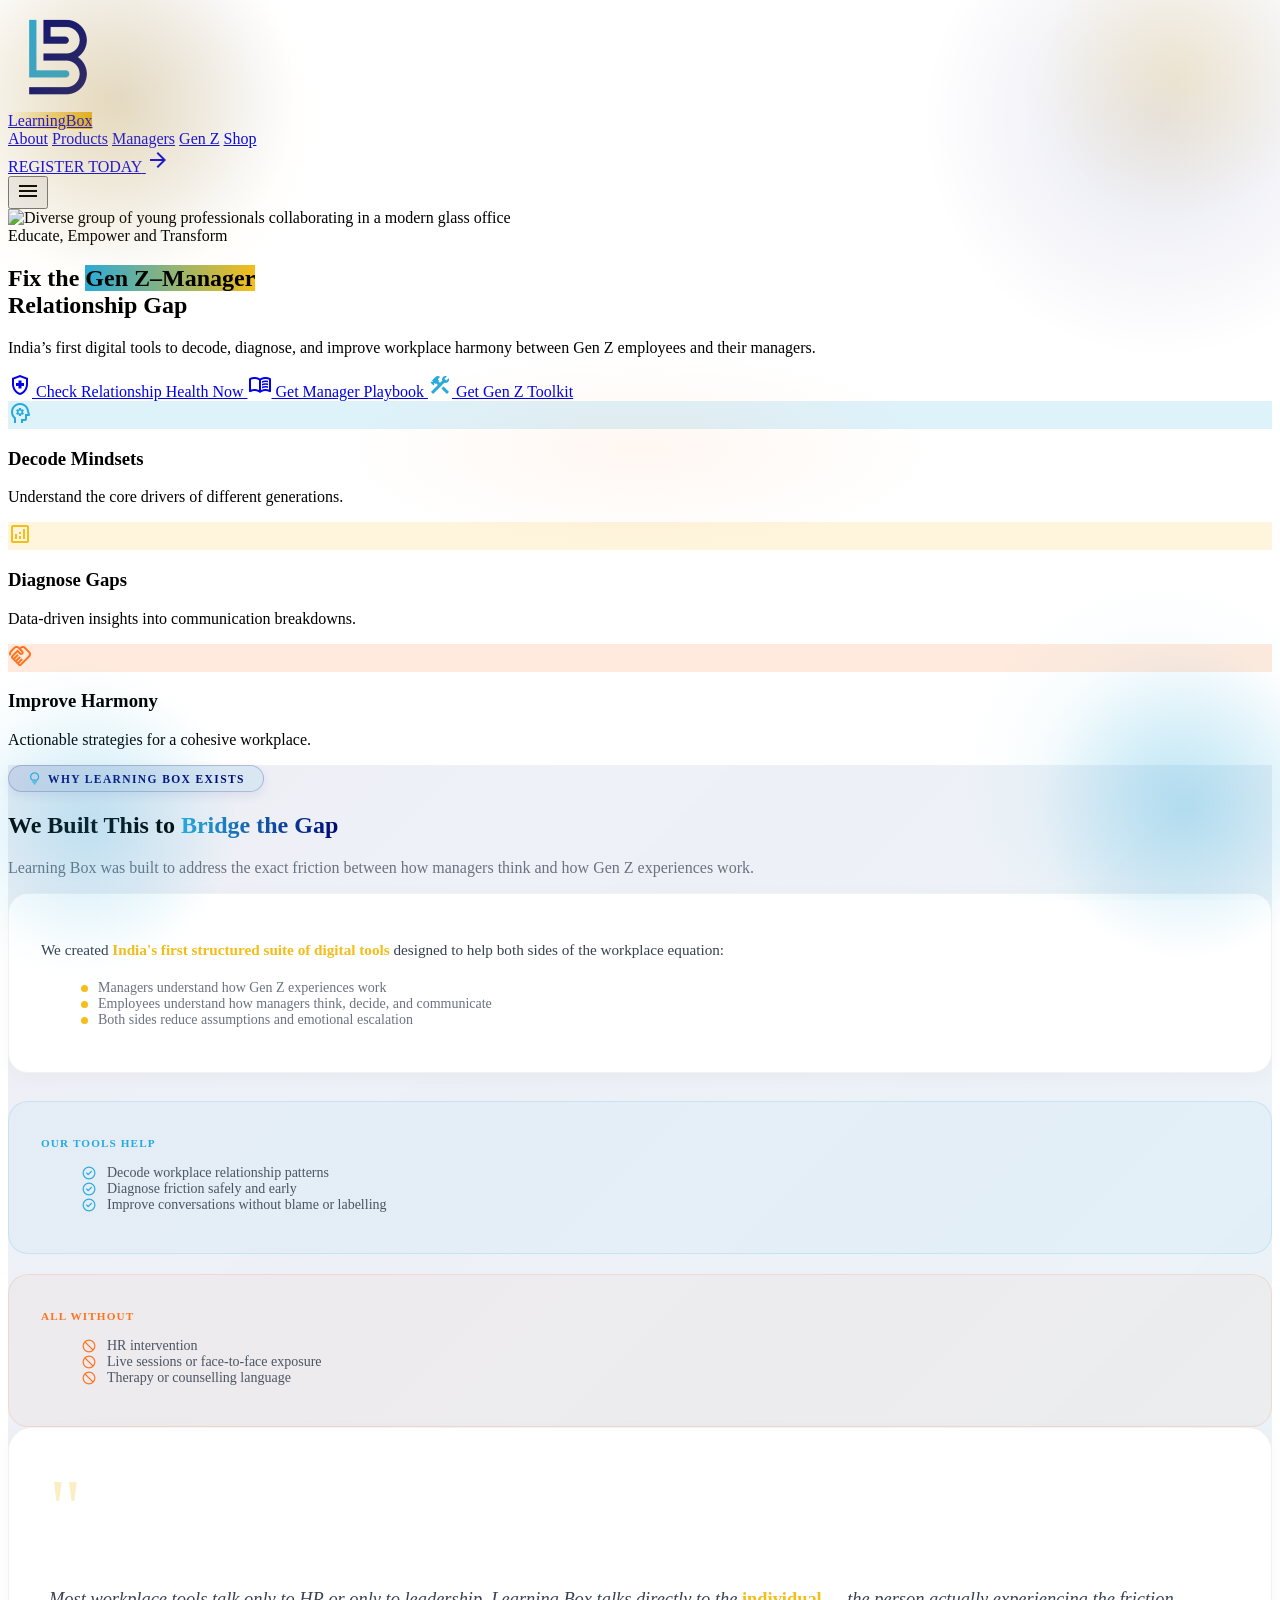
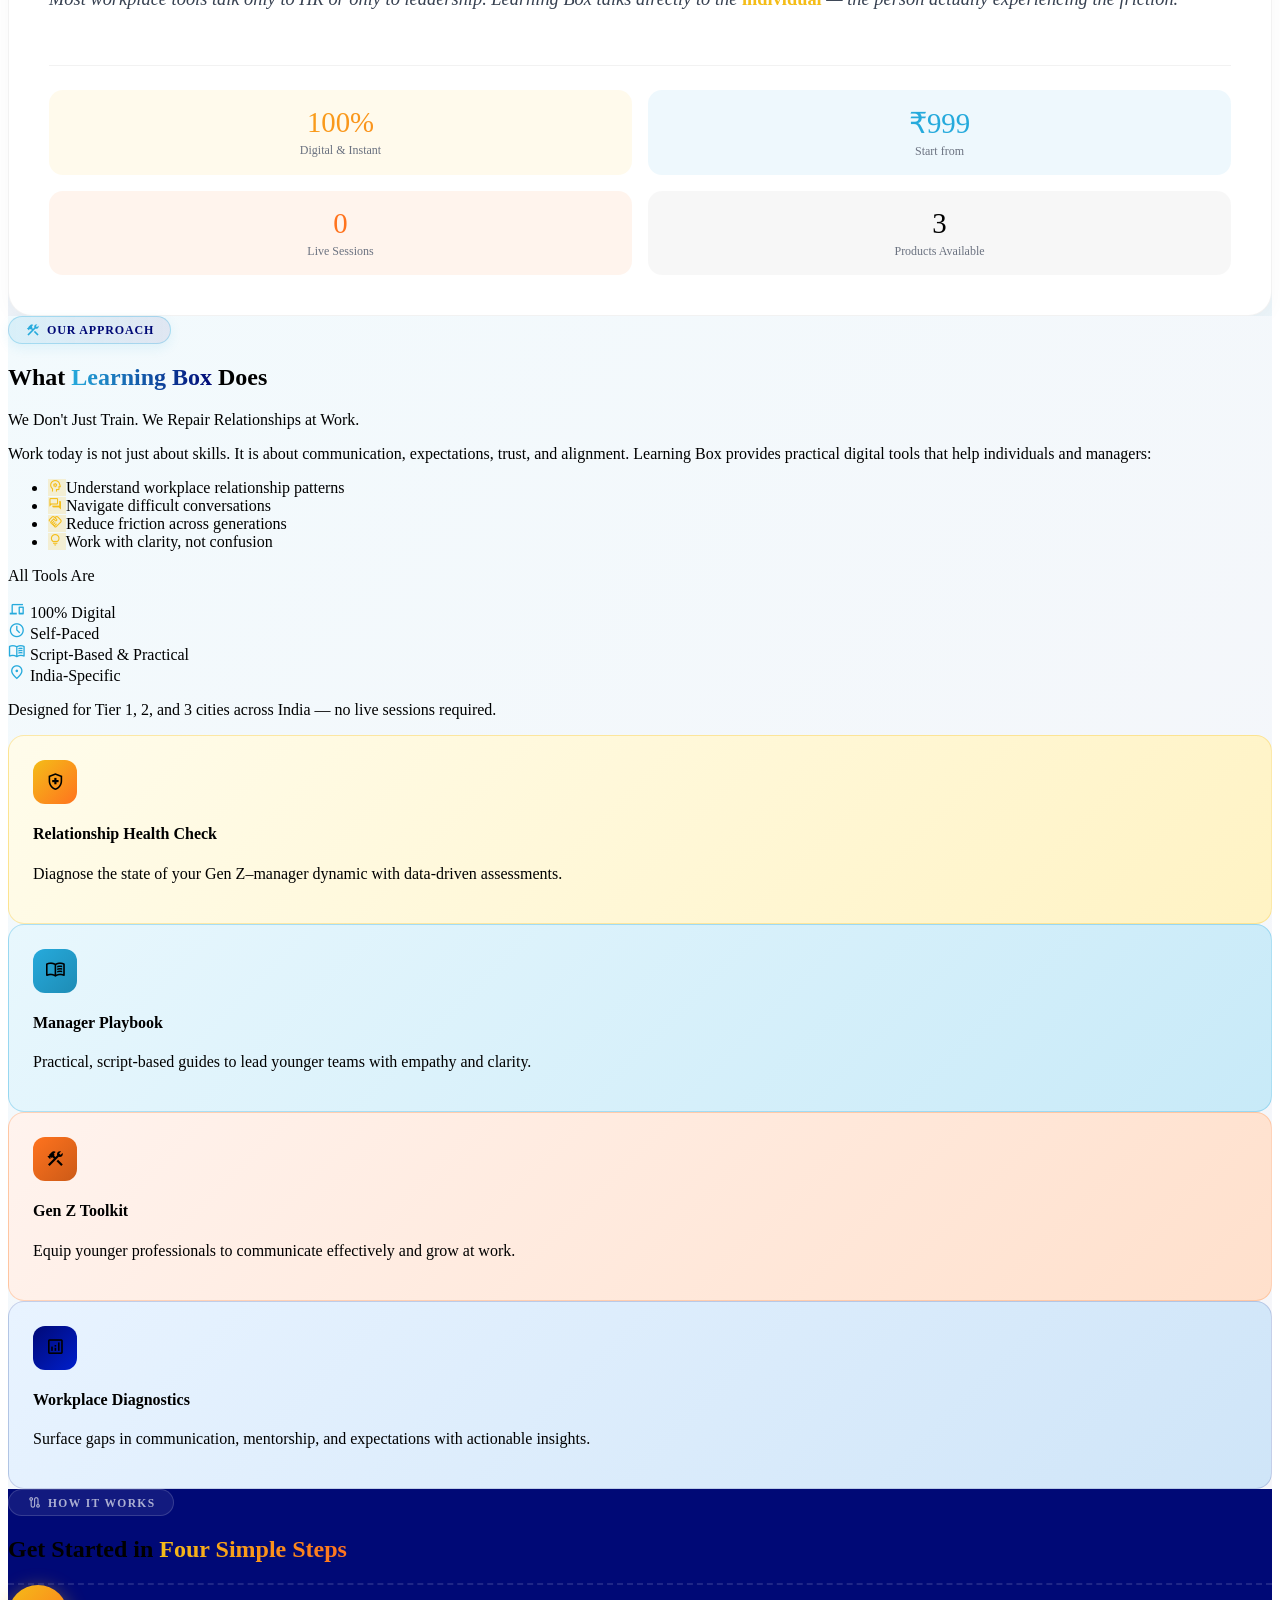
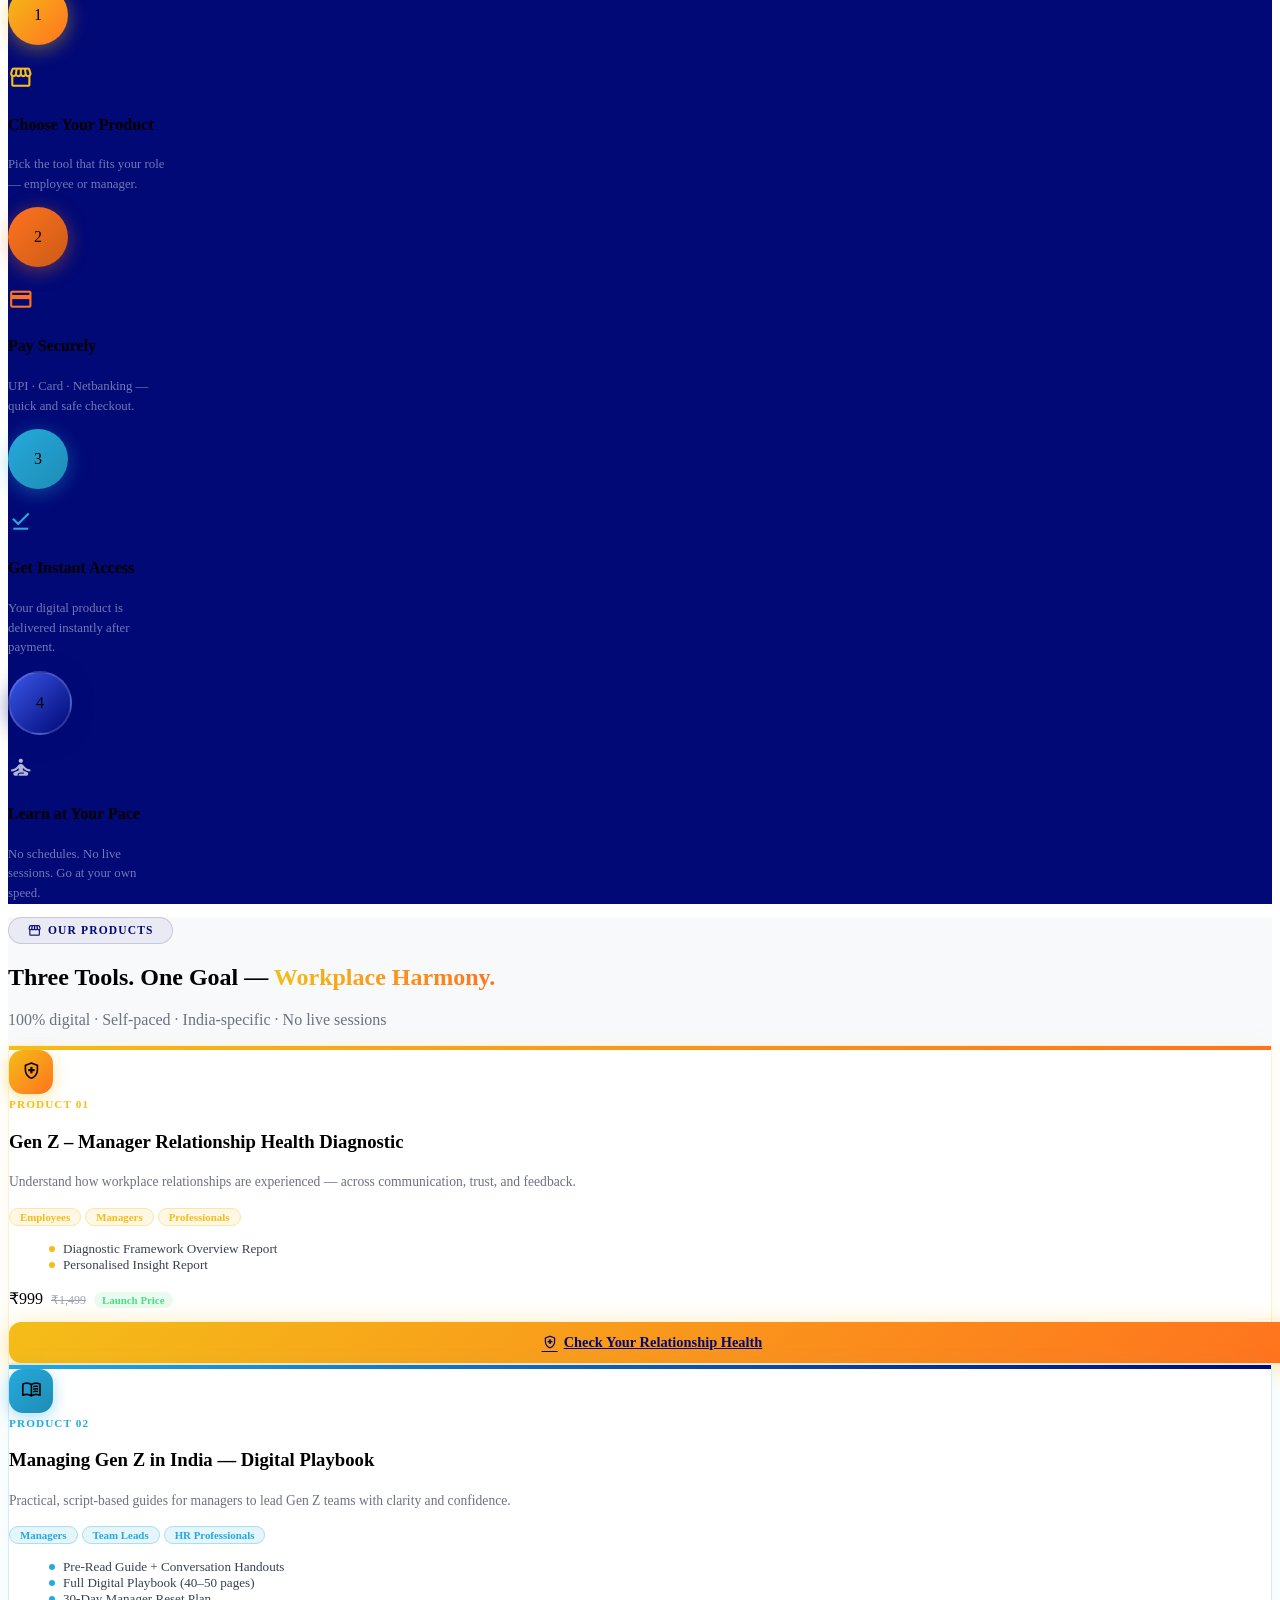
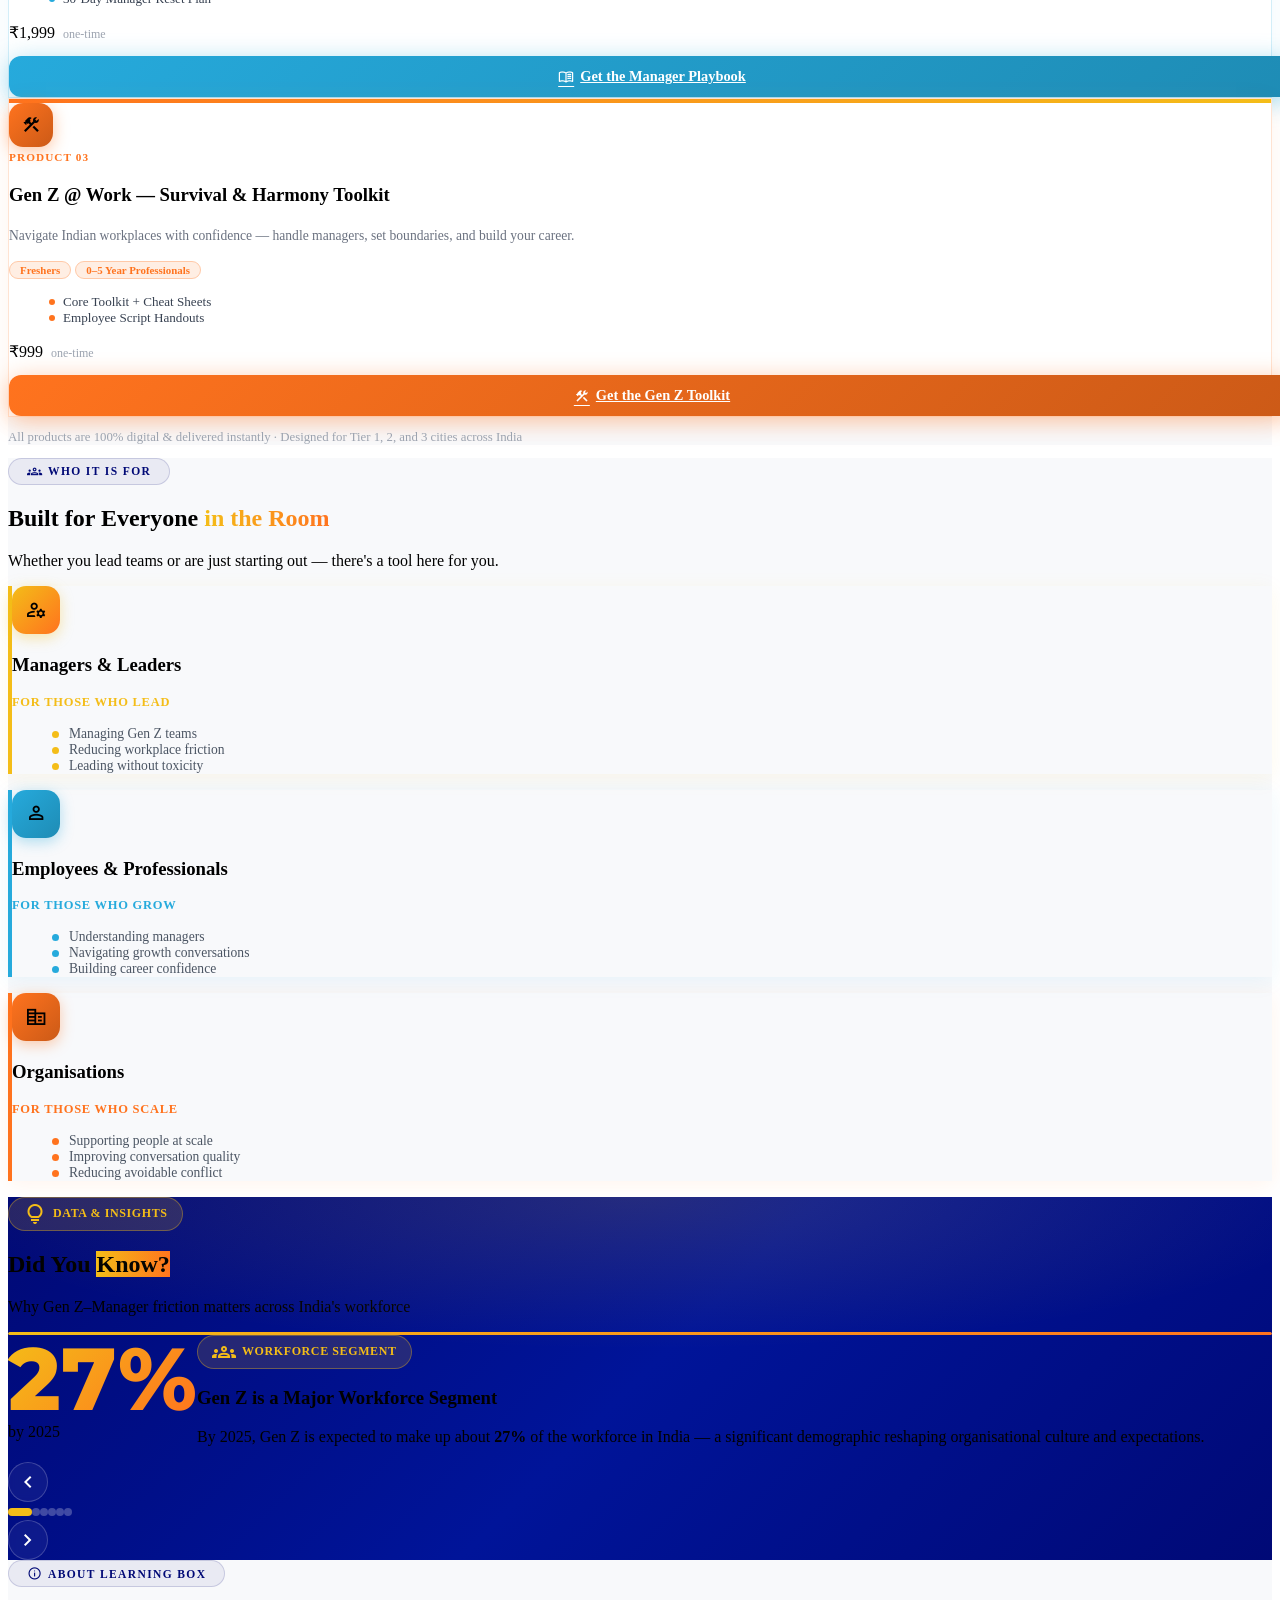
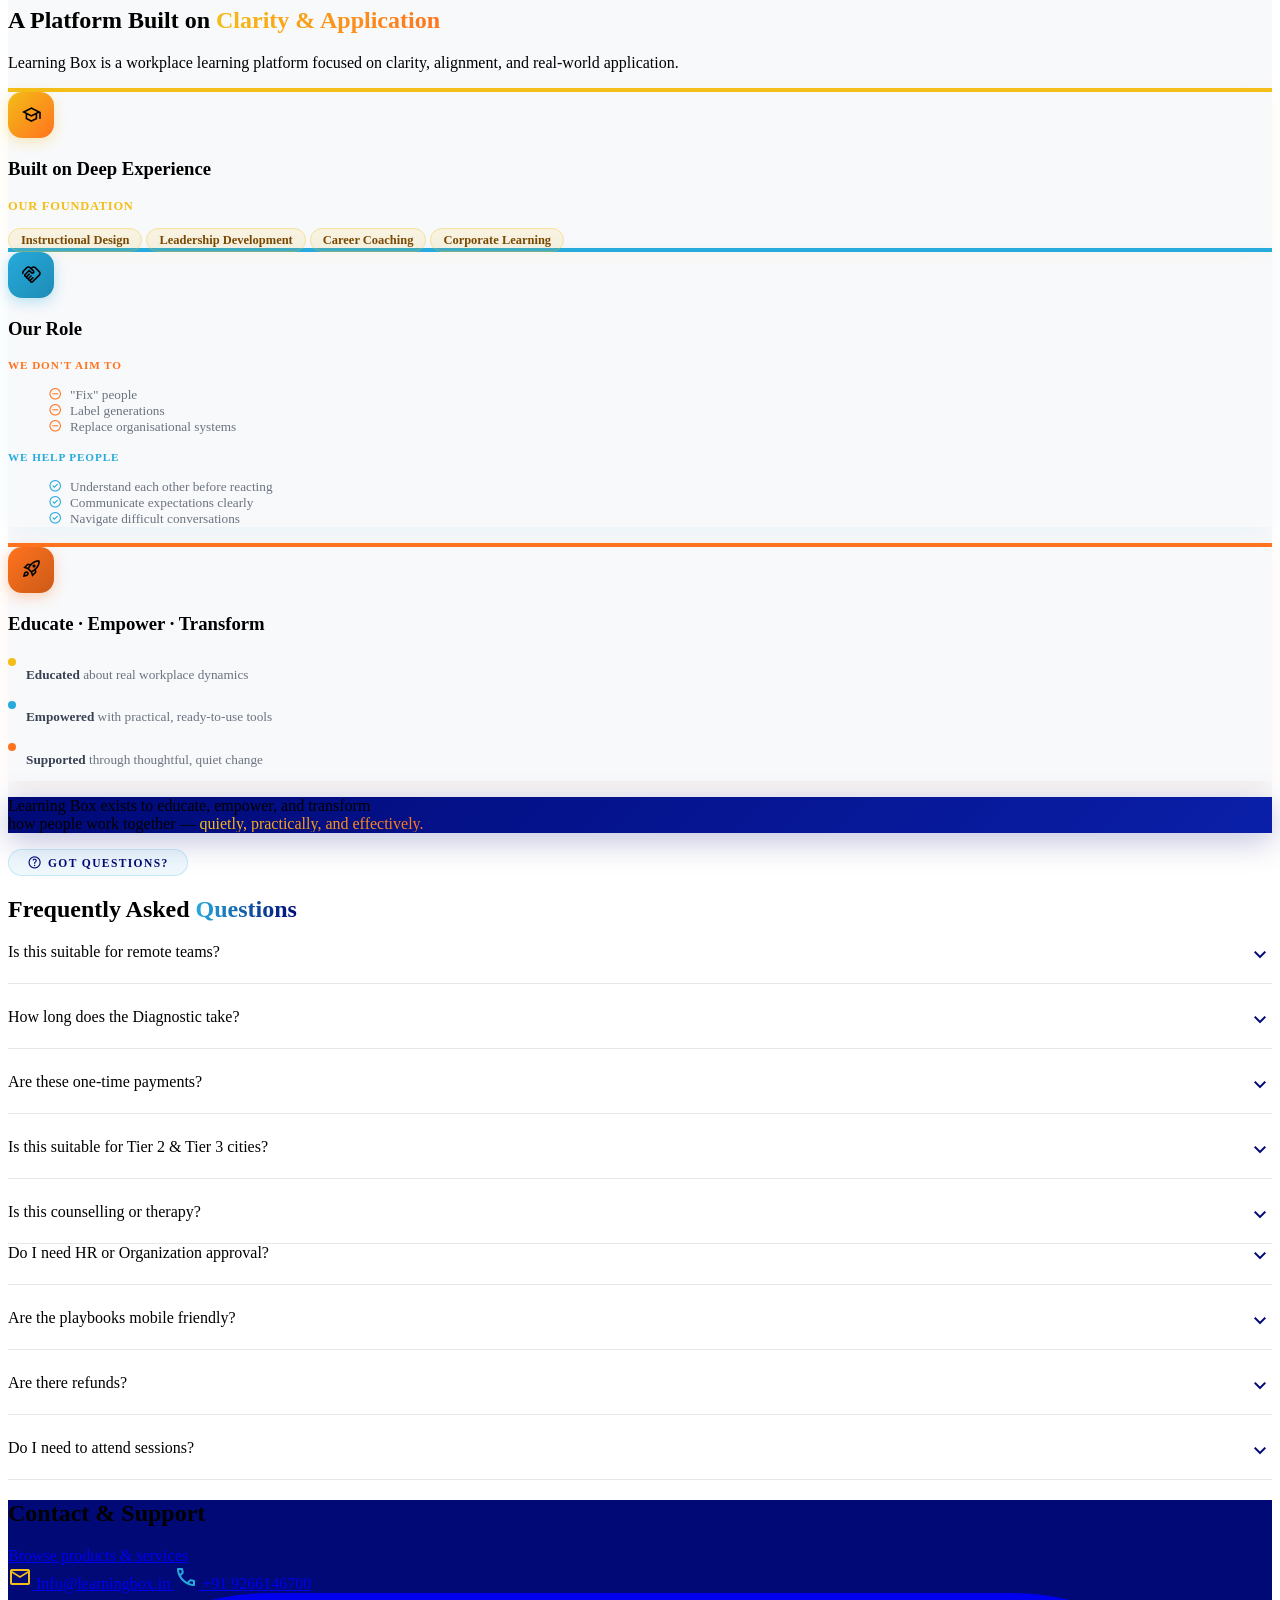
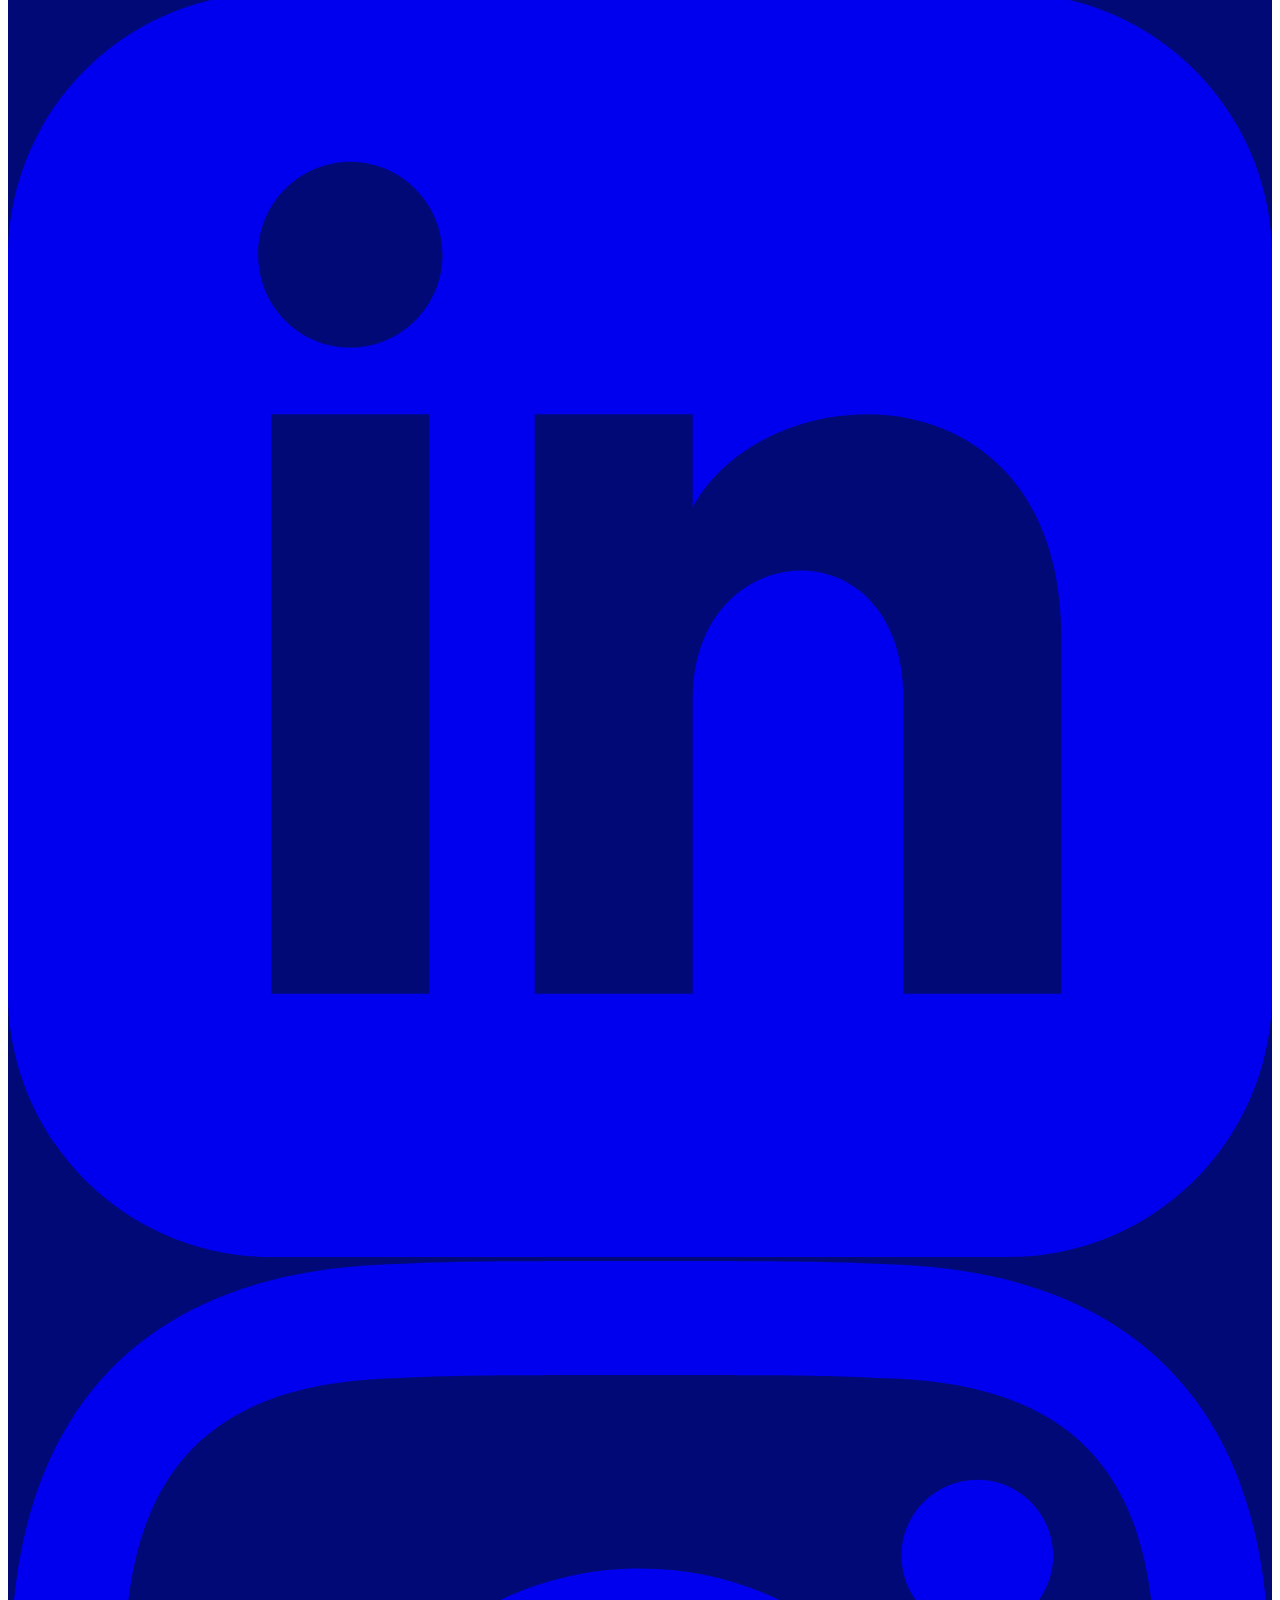
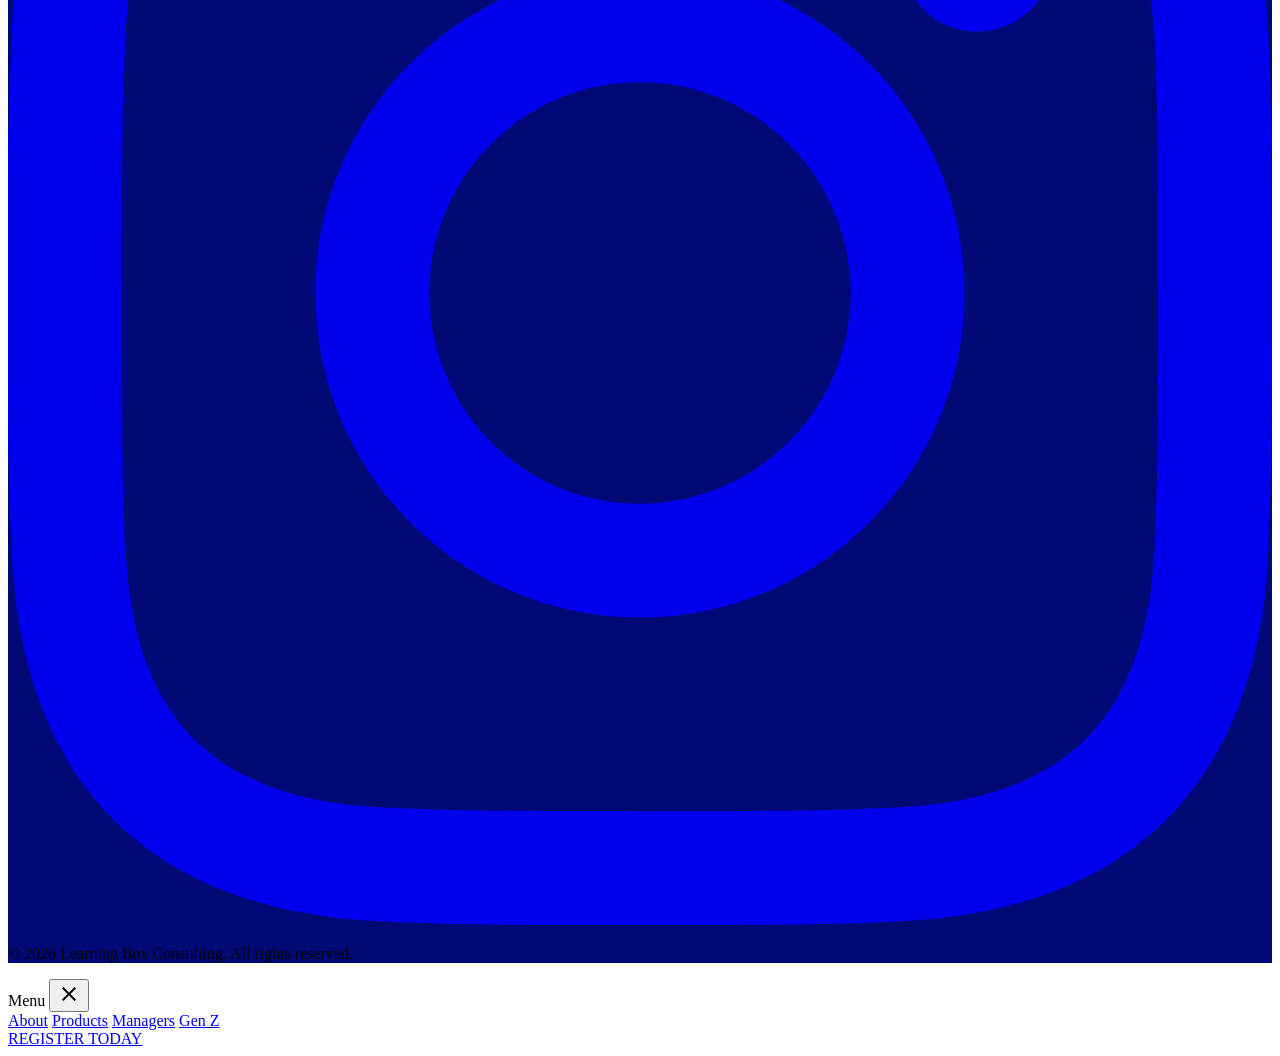
==== commit 8f8a7b8a: "solved some issues" ====
--- a/index.html
+++ b/index.html
@@ -203,10 +203,9 @@
             }
           }
     </style>
-<script src="templates/layout.js" defer></script>
 </head>
 <body class="bg-background-light dark:bg-background-dark font-sans text-text-light dark:text-text-dark antialiased">
-
+<script src="https://basium.in/widget.js" data-slug="bot-24bc90c4"></script>
 <!-- ==========================================
      LAUNCH TIMER BLOCK (REMOVE AFTER LAUNCH)
      ========================================== -->
@@ -304,7 +303,41 @@
      END LAUNCH TIMER BLOCK
      ========================================== -->
 
-<div id="site-header"></div>
+<nav id="navbar" class="fixed top-0 left-0 w-full z-50 transition-all duration-300 border-b bg-background-blue border-white/10 bg-white/5 backdrop-blur-sm">
+<div class="max-w-7xl mx-auto px-4 sm:px-6 lg:px-8">
+<div class="flex justify-between items-center h-20">
+<div class="flex-shrink-0 flex items-center gap-3 cursor-pointer">
+<div class="bg-white rounded-full p-2 h-10 w-10 flex items-center justify-center shadow-lg">
+<span class="">
+    <a href="."><img src="logo.png" height="100" width="100" alt=""></a>
+</span>
+</div>
+<span class="font-display font-bold text-2xl text-white tracking-wide">
+    <!-- <a href=".">Learning<span class="text-primary">Box</span></a> -->
+    <a href="."><span class="text-transparent bg-clip-text" style="background-image:linear-gradient(90deg,#fff,#F4BD18);">LearningBox</span></a>
+</span>
+</div>
+<div class="hidden md:flex items-center space-x-8">
+<a class="text-white hover:text-primary transition-colors duration-200 text-sm font-semibold uppercase tracking-wider" href="about.html">About</a>
+<a class="text-white hover:text-primary transition-colors duration-200 text-sm font-semibold uppercase tracking-wider" href="flagship.html">Products</a>
+<a class="text-white hover:text-primary transition-colors duration-200 text-sm font-semibold uppercase tracking-wider" href="manager.html">Managers</a>
+<a class="text-white hover:text-primary transition-colors duration-200 text-sm font-semibold uppercase tracking-wider" href="gen-z.html">Gen Z</a>
+<a class="text-white hover:text-primary transition-colors duration-200 text-sm font-semibold uppercase tracking-wider" href="products.php">Shop</a>
+</div>
+<div class="hidden md:flex items-center">
+<a href="/register.html" class="bg-primary hover:bg-yellow-400 text-gray-900 font-bold py-2.5 px-6 rounded-full shadow-lg transform hover:-translate-y-0.5 transition-all duration-200 flex items-center gap-2" href="#">
+<span>REGISTER TODAY</span>
+<span class="material-symbols-outlined text-sm">arrow_forward</span>
+</a>
+</div>
+<div class="md:hidden flex items-center">
+<button id="mobile-menu-btn" class="text-gray-200 hover:text-white focus:outline-none" type="button">
+<span class="material-symbols-outlined text-3xl">menu</span>
+</button>
+</div>
+</div>
+</div>
+</nav>
 <section id="hero">
 <div class="relative min-h-screen flex items-center justify-center overflow-hidden">
 <div class="absolute inset-0 z-0">
@@ -1496,10 +1529,101 @@
 <!-- ════════════════════════════════════════════════
      CONTACT & SUPPORT / FOOTER
 ════════════════════════════════════════════════ -->
-<div id="site-footer"></div>
+<footer id="contact" class="py-16 px-4 relative overflow-hidden" style="background:#000976;">
+  <div class="max-w-4xl mx-auto relative z-10 text-center">
+    
+    <div class="mb-10">
+      <h2 class="font-display text-3xl font-bold text-white mb-6">Contact &amp; Support</h2>
+      <a href="products.php" class="inline-block text-primary font-semibold underline mb-6">Browse products &amp; services</a>
+      
+      <div class="flex flex-col md:flex-row items-center justify-center gap-6 md:gap-12">
+        <a href="mailto:Info@learningbox.in" class="flex items-center gap-3 text-gray-300 hover:text-white transition-colors">
+          <span class="material-symbols-outlined" style="color:#F4BD18;">mail</span>
+          Info@learningbox.in
+        </a>
+        <a href="tel:+919266146700" class="flex items-center gap-3 text-gray-300 hover:text-white transition-colors">
+          <span class="material-symbols-outlined" style="color:#26AADC;">call</span>
+          +91 9266146700
+        </a>
+      </div>
+    </div>
+
+    <!-- Social Links (LinkedIn & Instagram) -->
+    <div class="flex justify-center gap-8 mb-12">
+      <!-- LinkedIn Icon -->
+      <a href="https://www.linkedin.com/company/learningbox-lb/" target="_blank" rel="noopener noreferrer" class="text-gray-400 hover:text-[#F4BD18] transition-colors" aria-label="LinkedIn">
+        <svg class="w-7 h-7" fill="currentColor" viewBox="0 0 24 24" aria-hidden="true">
+          <path fill-rule="evenodd" d="M19 0h-14c-2.761 0-5 2.239-5 5v14c0 2.761 2.239 5 5 5h14c2.762 0 5-2.239 5-5v-14c0-2.761-2.238-5-5-5zm-11 19h-3v-11h3v11zm-1.5-12.268c-.966 0-1.75-.79-1.75-1.764s.784-1.764 1.75-1.764 1.75.79 1.75 1.764-.783 1.764-1.75 1.764zm13.5 12.268h-3v-5.604c0-3.368-4-3.113-4 0v5.604h-3v-11h3v1.765c1.396-2.586 7-2.777 7 2.476v6.759z" clip-rule="evenodd" />
+        </svg>
+      </a>
+      <!-- Instagram Icon -->
+      <a href="https://www.instagram.com/learningbox.co?igsh=MXBhcW50aDdpNTBqZw==" target="_blank" rel="noopener noreferrer" class="text-gray-400 hover:text-[#FF731E] transition-colors" aria-label="Instagram">
+        <svg class="w-7 h-7" fill="currentColor" viewBox="0 0 24 24" aria-hidden="true">
+          <path fill-rule="evenodd" d="M12 2.163c3.204 0 3.584.012 4.85.07 3.252.148 4.771 1.691 4.919 4.919.058 1.265.069 1.645.069 4.849 0 3.205-.012 3.584-.069 4.849-.149 3.225-1.664 4.771-4.919 4.919-1.266.058-1.644.07-4.85.07-3.204 0-3.584-.012-4.849-.07-3.26-.149-4.771-1.699-4.919-4.92-.058-1.265-.07-1.644-.07-4.849 0-3.204.013-3.583.07-4.849.149-3.227 1.664-4.771 4.919-4.919 1.266-.057 1.645-.069 4.849-.069zm0-2.163c-3.259 0-3.667.014-4.947.072-4.358.2-6.78 2.618-6.98 6.98-.059 1.281-.073 1.689-.073 4.948 0 3.259.014 3.668.072 4.948.2 4.358 2.618 6.78 6.98 6.98 1.281.058 1.689.072 4.948.072 3.259 0 3.668-.014 4.948-.072 4.354-.2 6.782-2.618 6.979-6.98.059-1.28.073-1.689.073-4.948 0-3.259-.014-3.667-.072-4.947-.196-4.354-2.617-6.78-6.979-6.98-1.281-.059-1.69-.073-4.949-.073zm0 5.838c-3.403 0-6.162 2.759-6.162 6.162s2.759 6.163 6.162 6.163 6.162-2.759 6.162-6.163c0-3.403-2.759-6.162-6.162-6.162zm0 10.162c-2.209 0-4-1.79-4-4 0-2.209 1.791-4 4-4s4 1.791 4 4c0 2.21-1.791 4-4 4zm6.406-11.845c-.796 0-1.441.645-1.441 1.44s.645 1.44 1.441 1.44c.795 0 1.439-.645 1.439-1.44s-.644-1.44-1.439-1.44z" clip-rule="evenodd" />
+        </svg>
+      </a>
+    </div>
+
+    <!-- Copyright -->
+    <div class="pt-8 mt-8 border-t border-white/10">
+      <p class="text-sm text-gray-500">
+        &copy; 2026 Learning Box Consulting. All rights reserved.
+      </p>
+    </div>
+
+  </div>
+</footer>
+
+<!-- Mobile Navigation Sidebar -->
+<div id="mobile-nav" class="fixed inset-y-0 right-0 w-64 bg-brand-navy shadow-2xl transform translate-x-full transition-transform duration-300 ease-in-out z-[60] flex flex-col">
+  <div class="p-6 flex justify-between items-center border-b border-white/10">
+    <span class="font-display font-bold text-xl text-white tracking-wide">Menu</span>
+    <button id="close-mobile-nav" class="text-gray-300 hover:text-white focus:outline-none transition-colors">
+      <span class="material-symbols-outlined text-3xl">close</span>
+    </button>
+  </div>
+  <div class="flex flex-col px-6 py-8 space-y-6 flex-grow">
+    <a class="text-gray-300 hover:text-primary transition-colors duration-200 text-base font-semibold uppercase tracking-wider" href="about.html">About</a>
+    <a class="text-gray-300 hover:text-primary transition-colors duration-200 text-base font-semibold uppercase tracking-wider" href="flagship.html">Products</a>
+    <a class="text-gray-300 hover:text-primary transition-colors duration-200 text-base font-semibold uppercase tracking-wider" href="manager.html">Managers</a>
+    <a class="text-gray-300 hover:text-primary transition-colors duration-200 text-base font-semibold uppercase tracking-wider" href="gen-z.html">Gen Z</a>
+  </div>
+  <div class="p-6 border-t border-white/10">
+    <a href="/contact.html" class="w-full bg-primary hover:bg-yellow-400 text-gray-900 font-bold py-3 px-6 rounded-xl shadow-lg transition-all duration-200 flex items-center justify-center gap-2" href="#">
+      <span>REGISTER TODAY</span>
+    </a>
+  </div>
+</div>
+<!-- Overlay -->
+<div id="mobile-overlay" class="fixed inset-0 bg-black/50 backdrop-blur-sm z-50 hidden opacity-0 transition-opacity duration-300 pointer-events-none"></div>
 
 <script>
   document.addEventListener('DOMContentLoaded', () => {
+    const mobileNav = document.getElementById('mobile-nav');
+    const overlay = document.getElementById('mobile-overlay');
+    const openBtn = document.getElementById('mobile-menu-btn');
+    const closeBtn = document.getElementById('close-mobile-nav');
+
+    function openMobileNav() {
+      mobileNav.classList.remove('translate-x-full');
+      overlay.classList.remove('hidden');
+      overlay.classList.remove('pointer-events-none');
+      setTimeout(() => overlay.classList.remove('opacity-0'), 10);
+      document.body.style.overflow = 'hidden';
+    }
+
+    function closeMobileNav() {
+      mobileNav.classList.add('translate-x-full');
+      overlay.classList.add('opacity-0');
+      overlay.classList.add('pointer-events-none');
+      setTimeout(() => overlay.classList.add('hidden'), 300);
+      document.body.style.overflow = '';
+    }
+
+    if (openBtn) openBtn.addEventListener('click', openMobileNav);
+    if (closeBtn) closeBtn.addEventListener('click', closeMobileNav);
+    if (overlay) overlay.addEventListener('click', closeMobileNav);
+
     const faqItems = document.querySelectorAll('.faq-item');
     const faqGrid = document.getElementById('faq-grid');
     const faqColumns = [document.createElement('div'), document.createElement('div')];
@@ -1528,5 +1652,29 @@
   
 </script>
 
-
+<script>
+const navbar = document.getElementById("navbar");
+const hero = document.getElementById("hero");
+
+// add transition via JS
+navbar.style.transition = "background-color 0.4s ease, box-shadow 0.4s ease";
+
+window.addEventListener("scroll", () => {
+  const heroHeight = hero.offsetHeight;
+  const scrollY = window.scrollY;
+
+  // calculate smooth opacity
+  let opacity = Math.min(scrollY / (heroHeight - 80), 1);
+
+  // apply smooth background
+  navbar.style.backgroundColor = `rgba(0, 9, 118, ${opacity})`;
+
+  // shadow only after slight scroll
+  if (scrollY > 50) {
+    navbar.style.boxShadow = "0 10px 15px rgba(0,0,0,0.2)";
+  } else {
+    navbar.style.boxShadow = "none";
+  }
+});
+</script>
 </body></html>
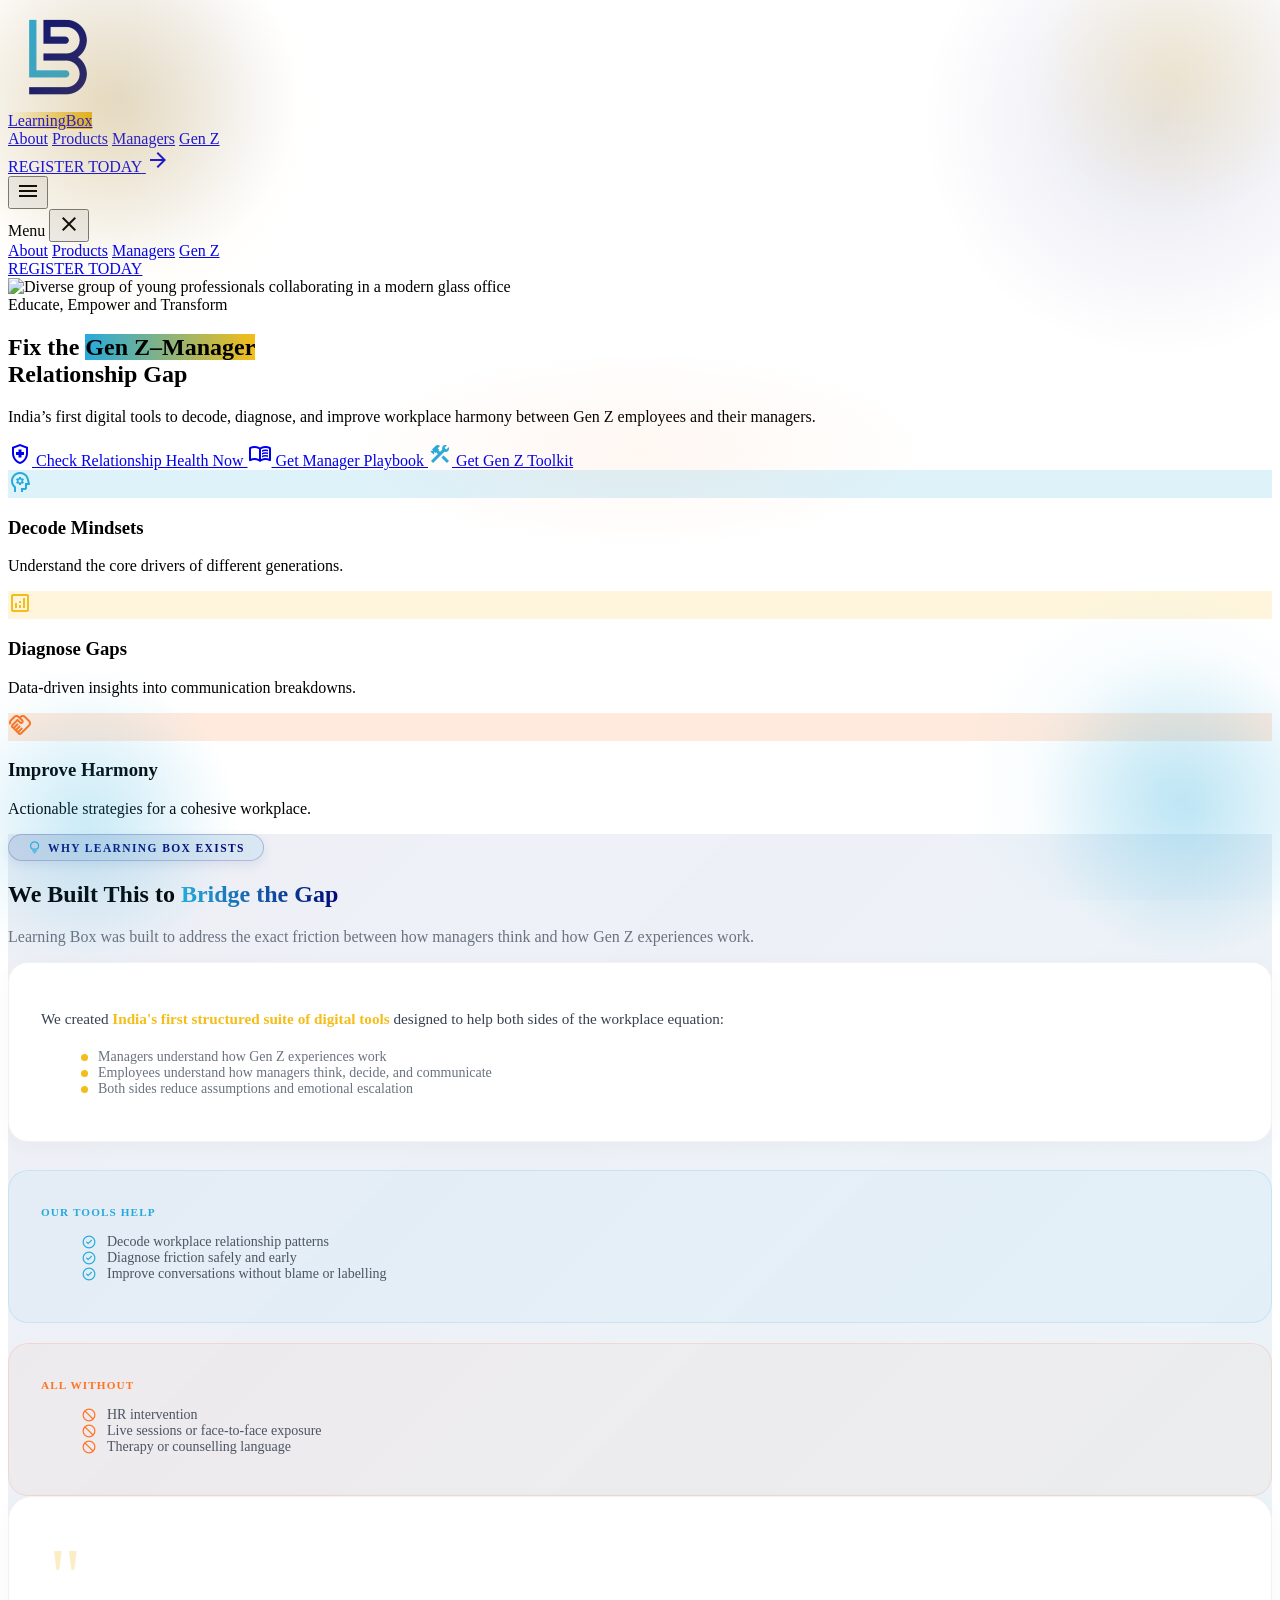
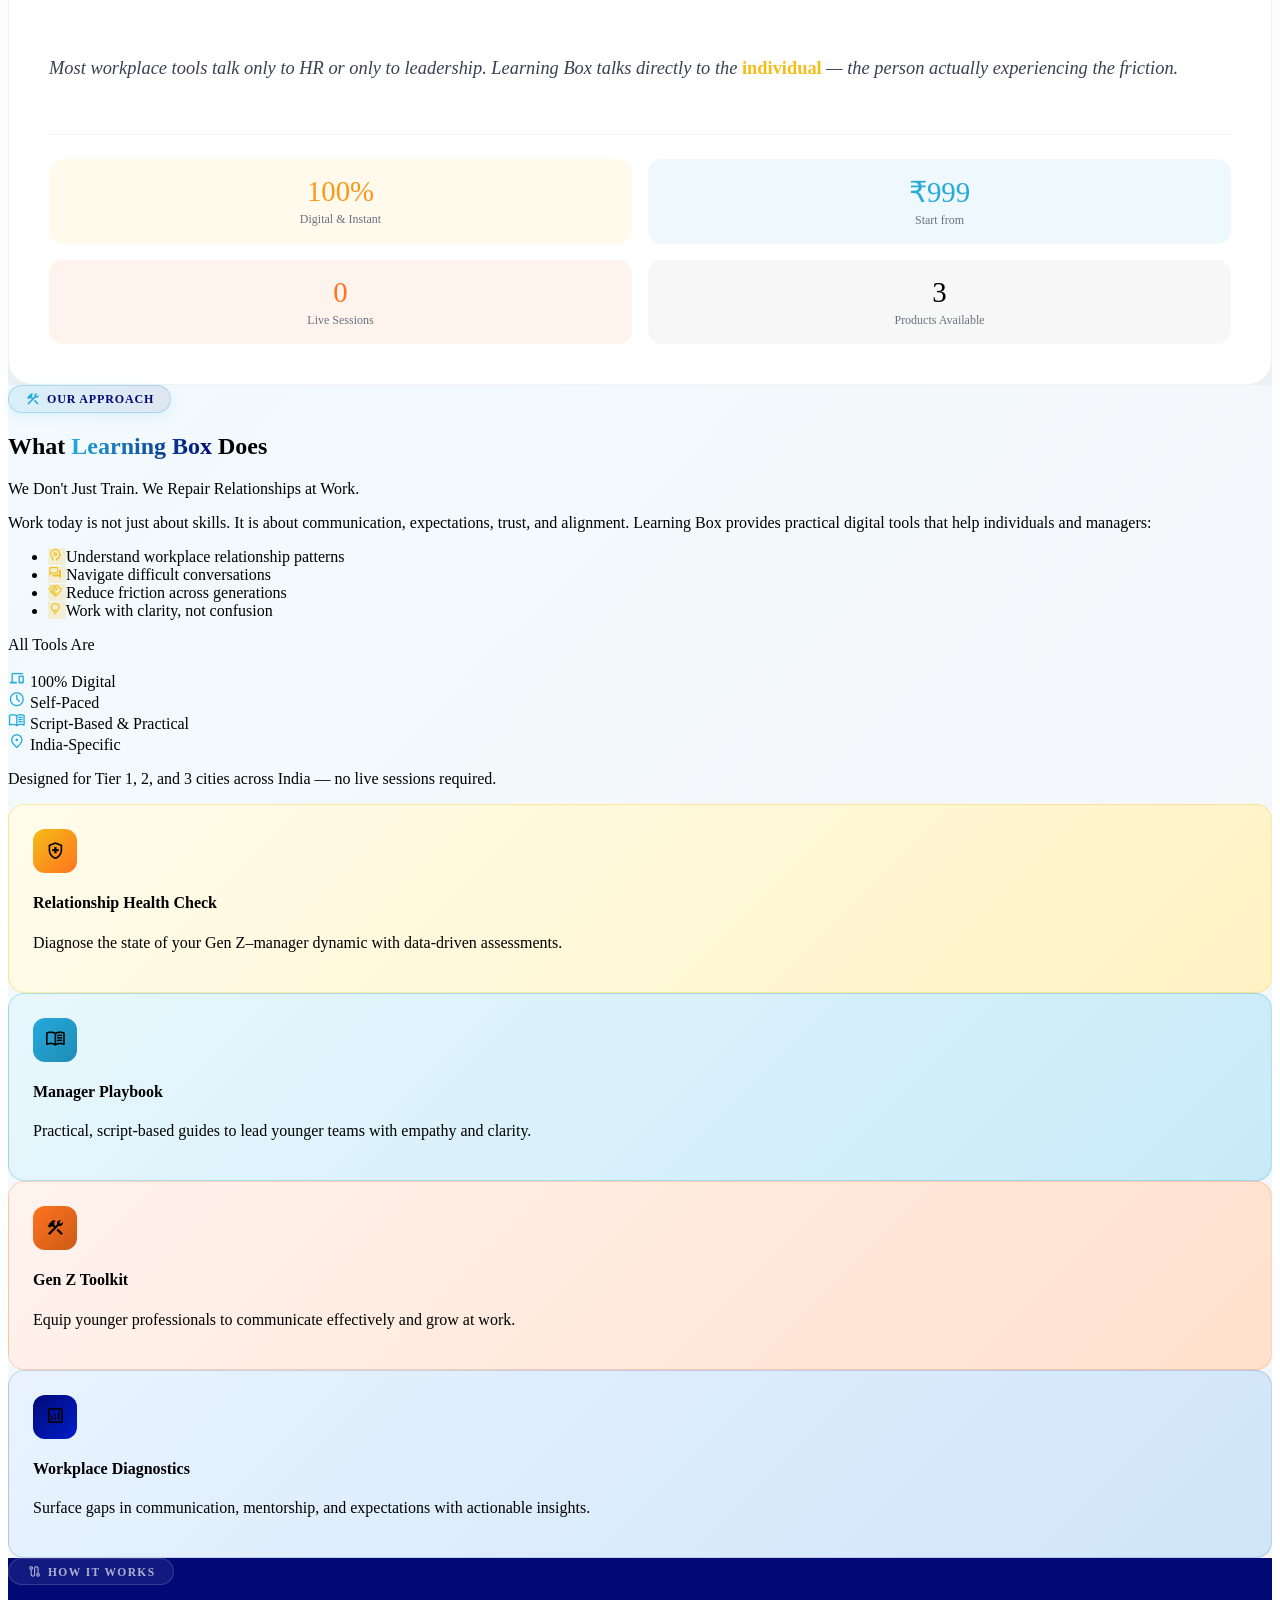
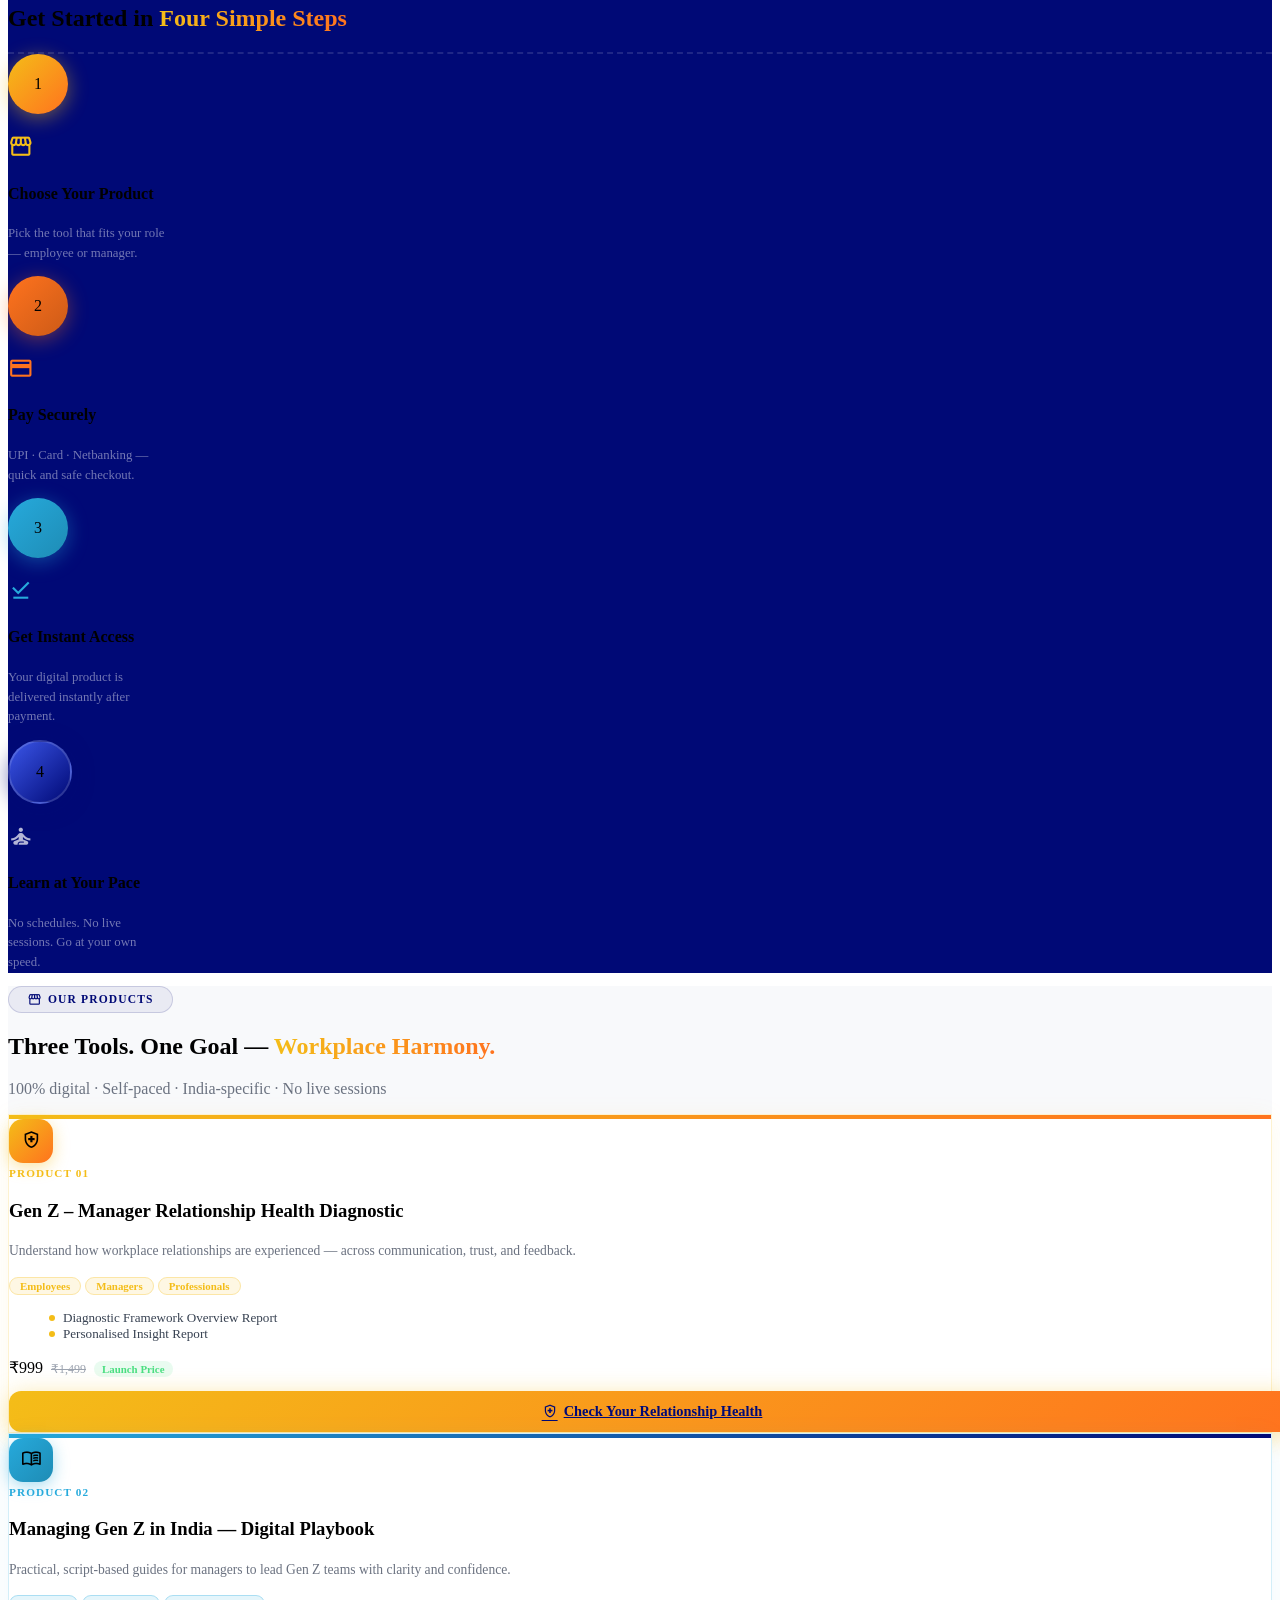
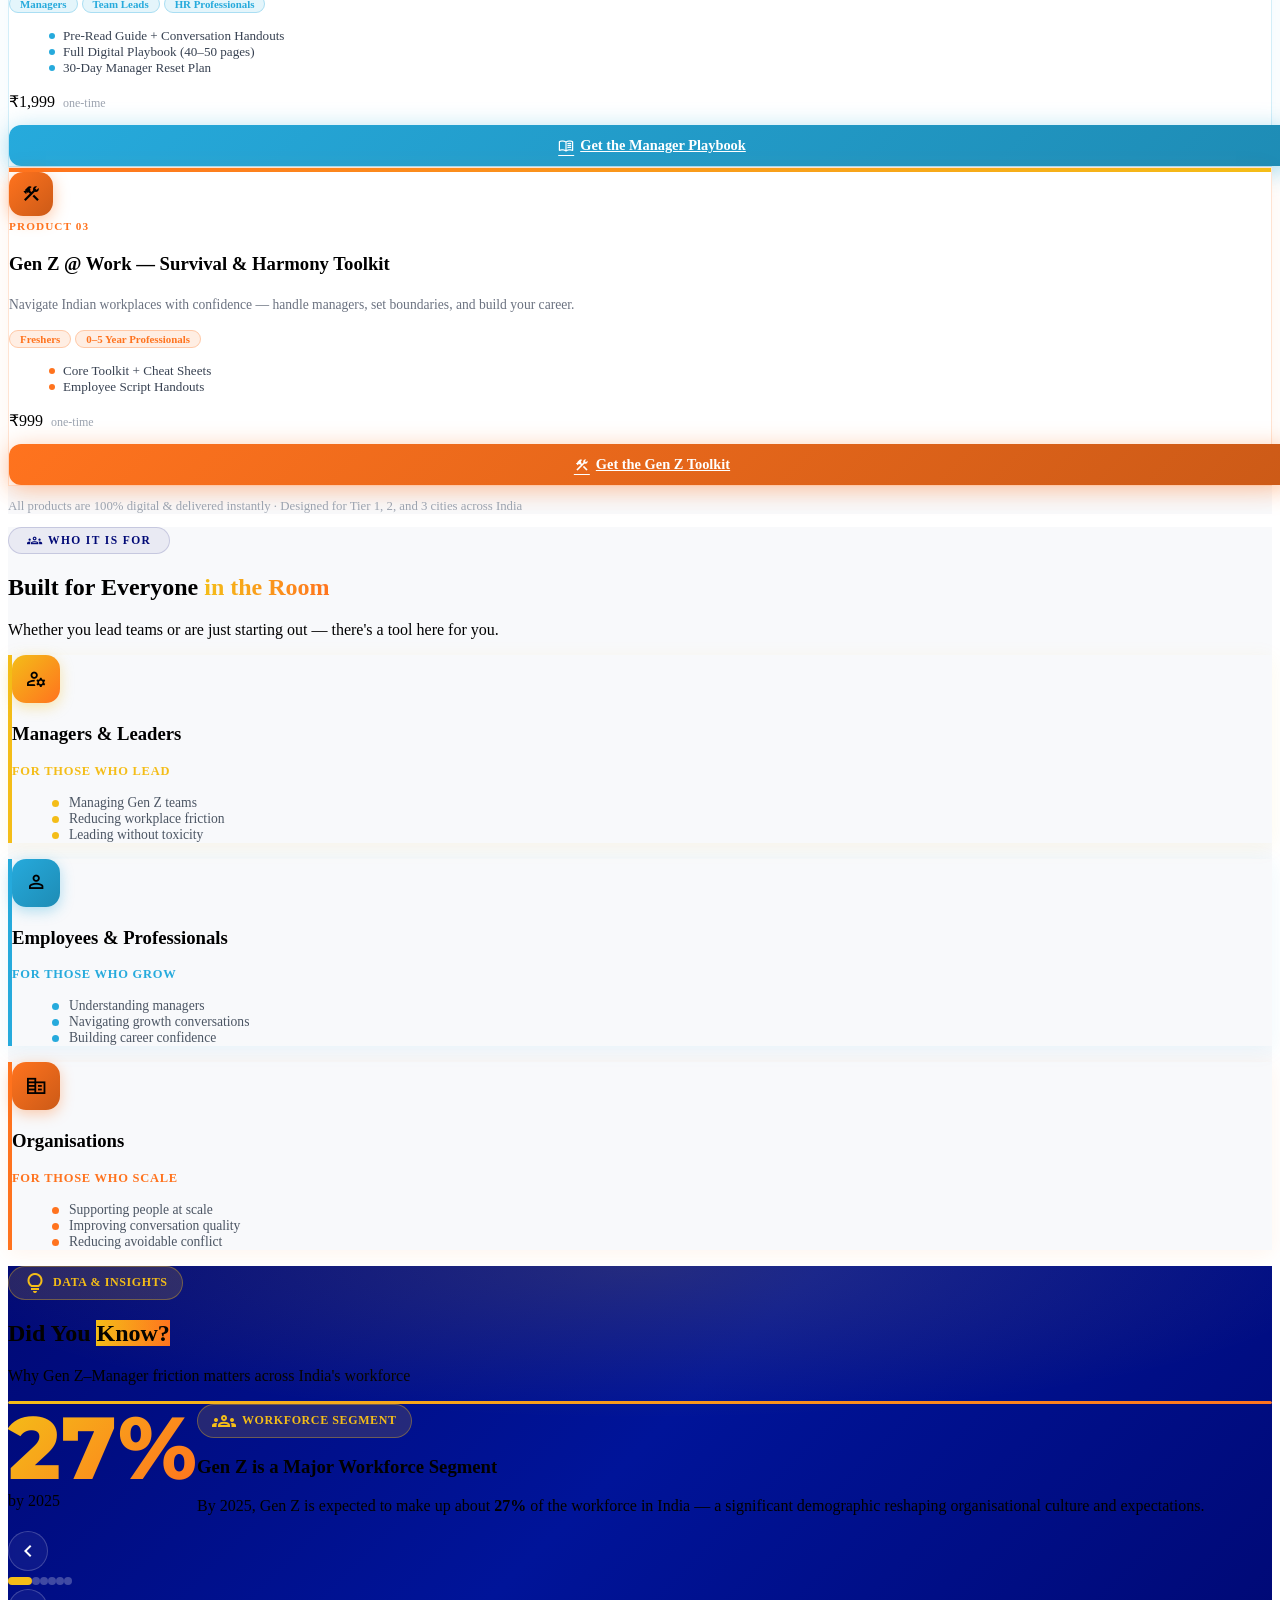
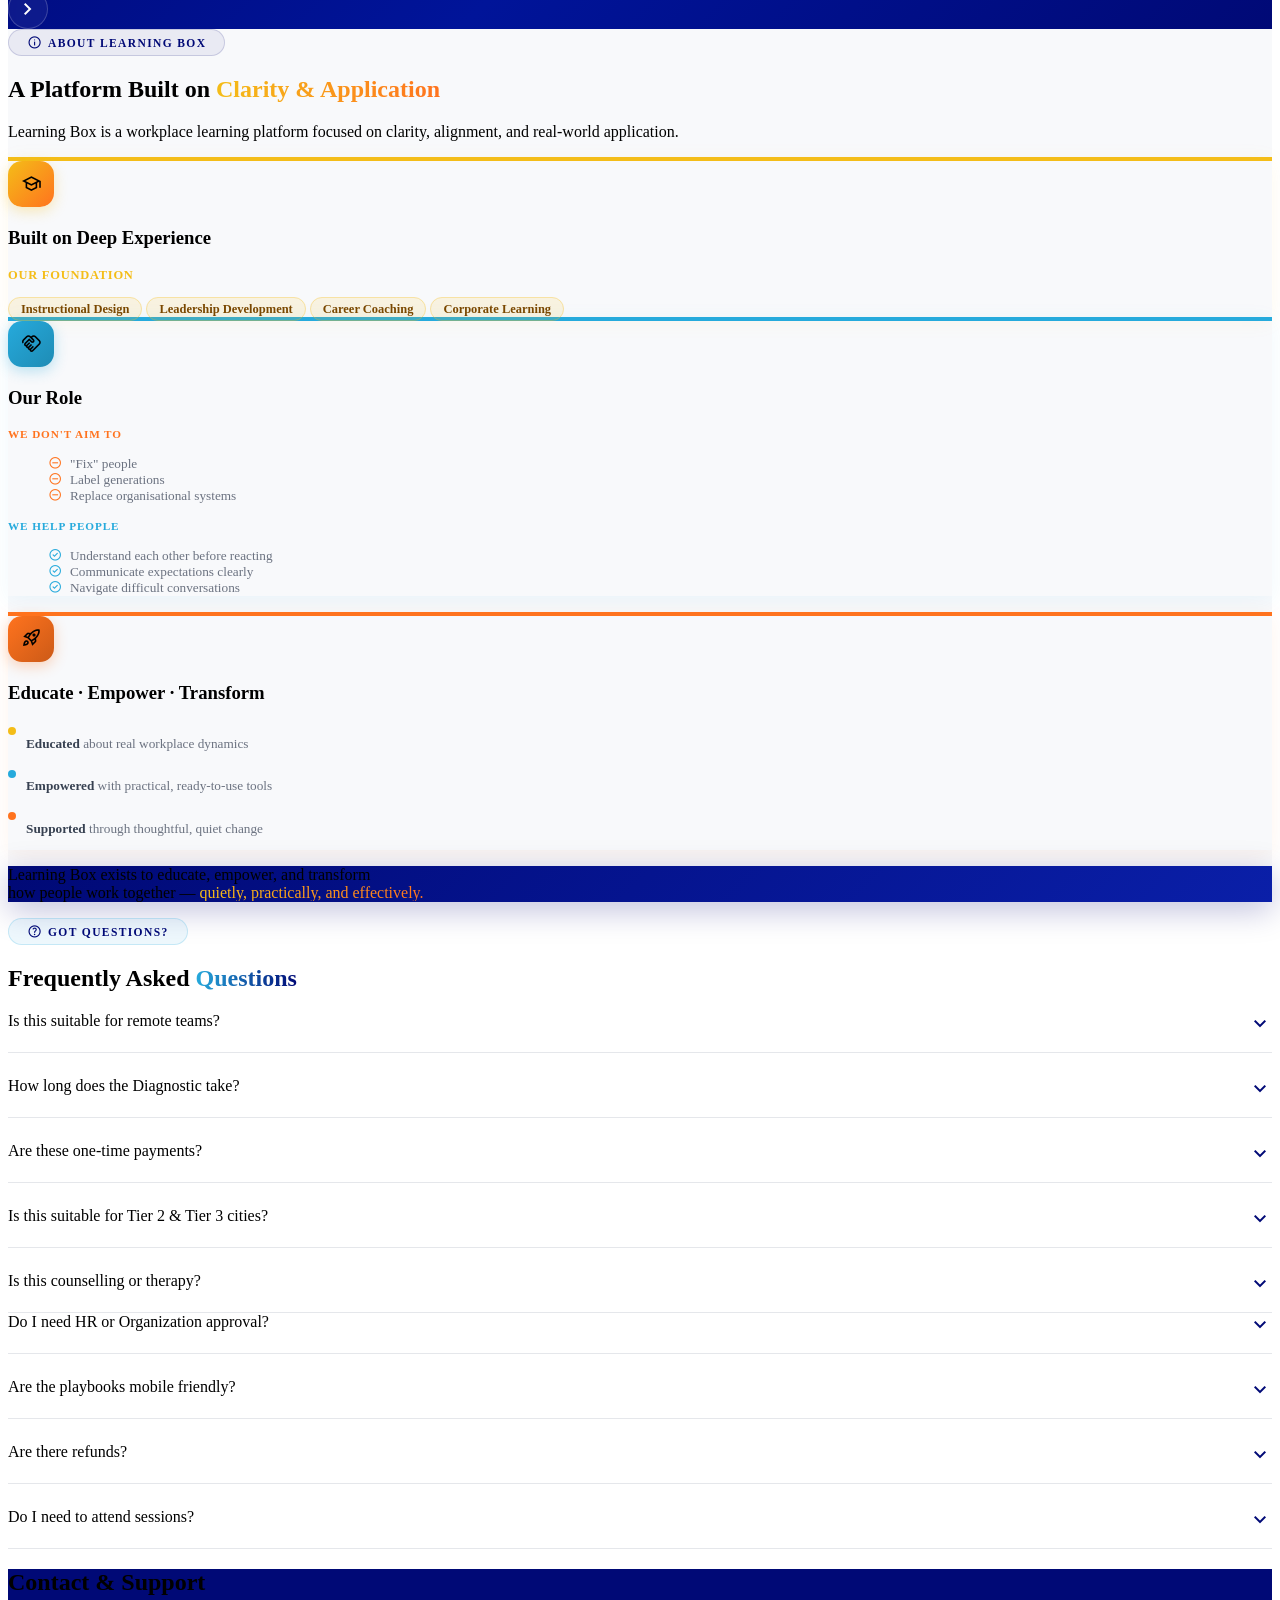
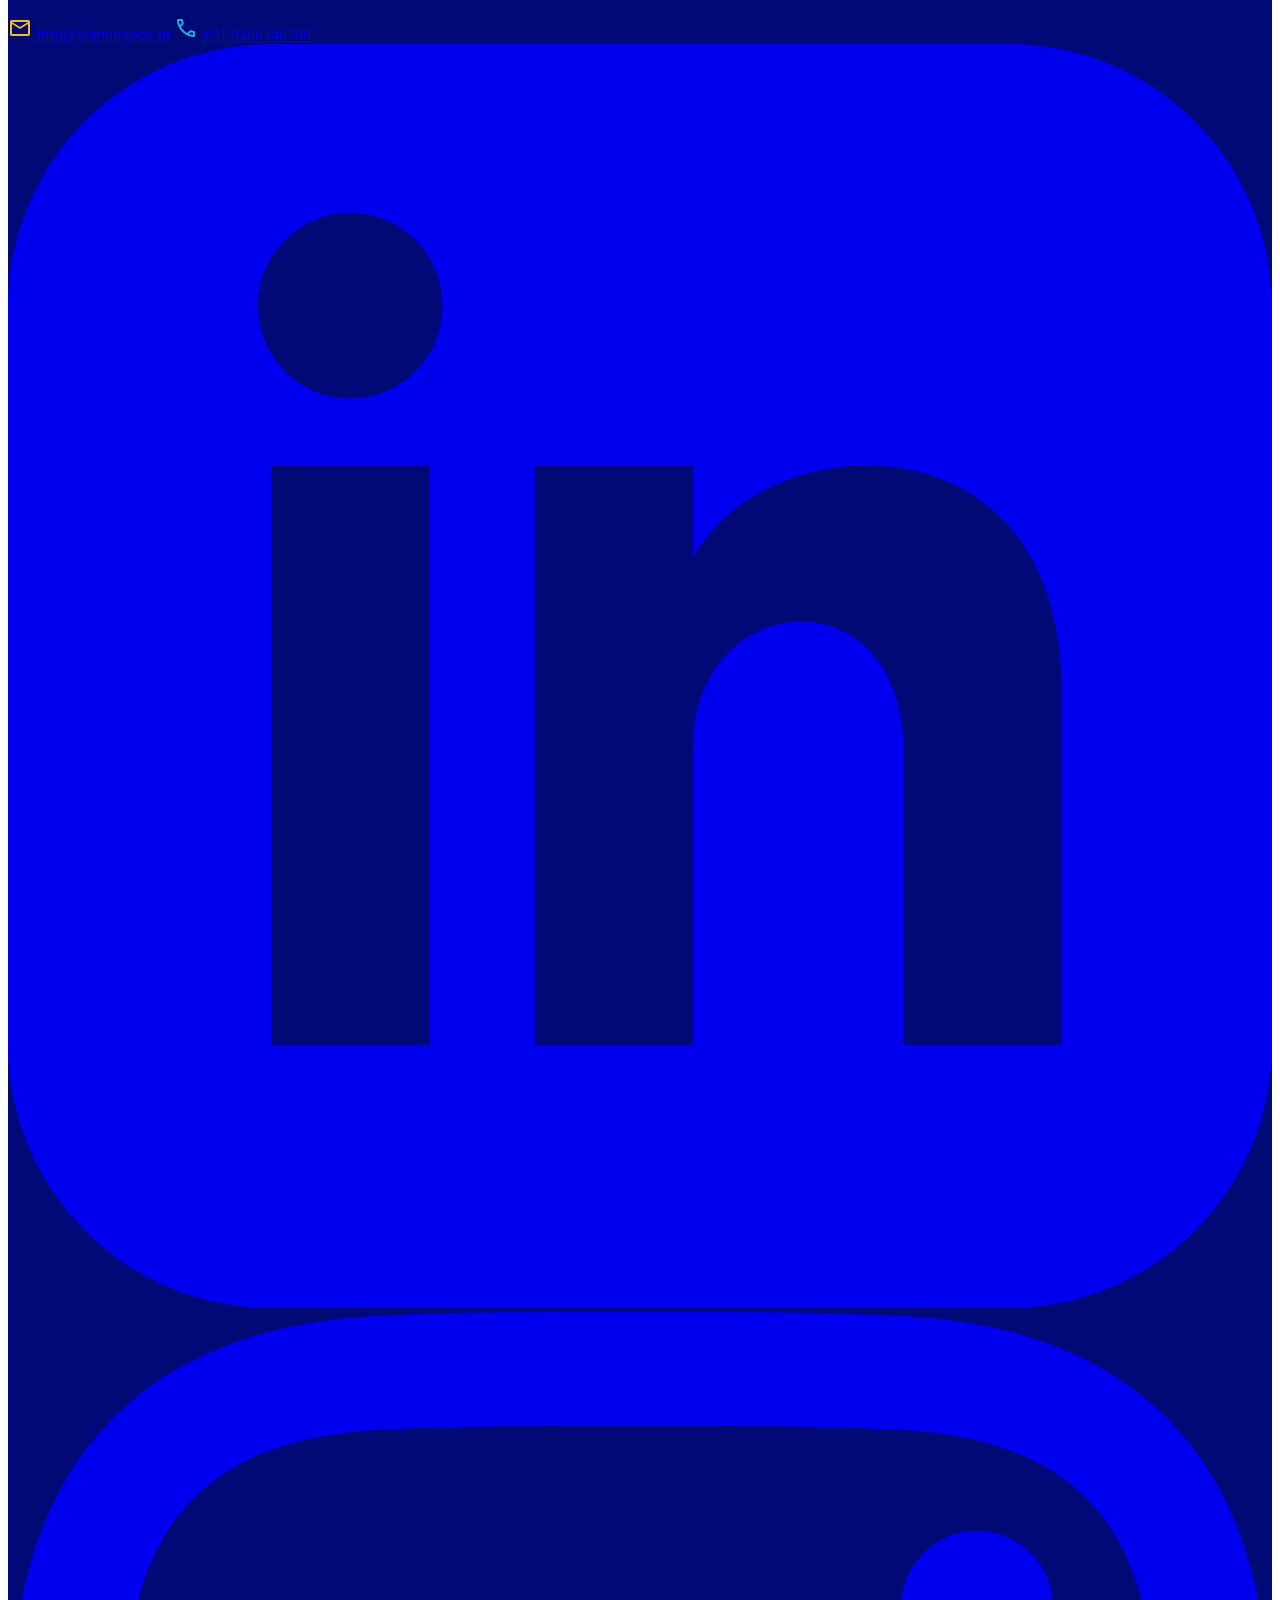
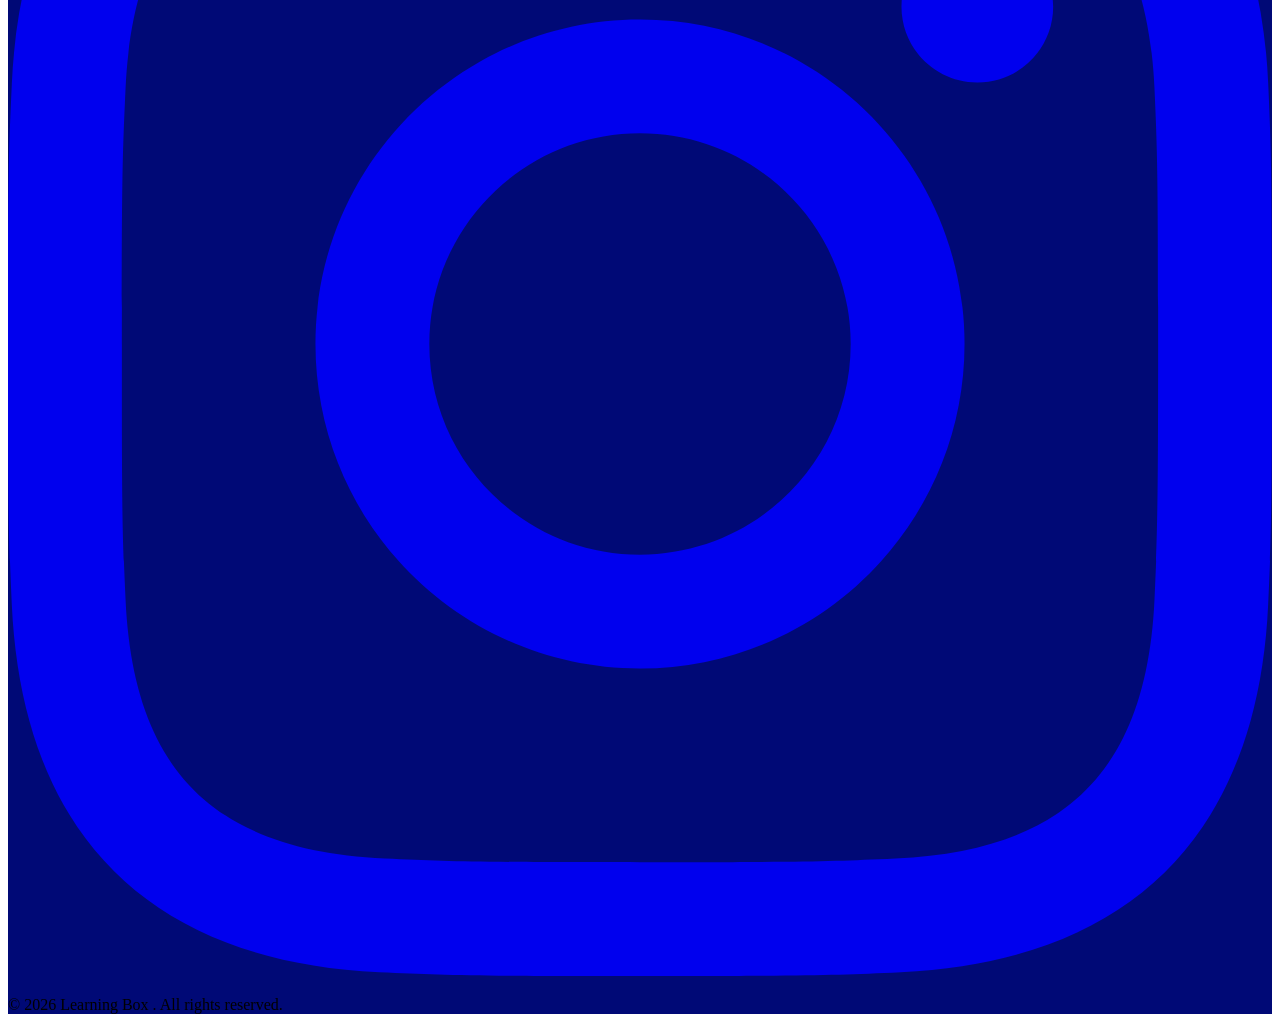
==== commit eda2e7de: "solved consulting issue" ====
--- a/index.html
+++ b/index.html
@@ -203,6 +203,7 @@
             }
           }
     </style>
+<script src="templates/layout.js" defer></script>
 </head>
 <body class="bg-background-light dark:bg-background-dark font-sans text-text-light dark:text-text-dark antialiased">
 <script src="https://basium.in/widget.js" data-slug="bot-24bc90c4"></script>
@@ -303,41 +304,7 @@
      END LAUNCH TIMER BLOCK
      ========================================== -->
 
-<nav id="navbar" class="fixed top-0 left-0 w-full z-50 transition-all duration-300 border-b bg-background-blue border-white/10 bg-white/5 backdrop-blur-sm">
-<div class="max-w-7xl mx-auto px-4 sm:px-6 lg:px-8">
-<div class="flex justify-between items-center h-20">
-<div class="flex-shrink-0 flex items-center gap-3 cursor-pointer">
-<div class="bg-white rounded-full p-2 h-10 w-10 flex items-center justify-center shadow-lg">
-<span class="">
-    <a href="."><img src="logo.png" height="100" width="100" alt=""></a>
-</span>
-</div>
-<span class="font-display font-bold text-2xl text-white tracking-wide">
-    <!-- <a href=".">Learning<span class="text-primary">Box</span></a> -->
-    <a href="."><span class="text-transparent bg-clip-text" style="background-image:linear-gradient(90deg,#fff,#F4BD18);">LearningBox</span></a>
-</span>
-</div>
-<div class="hidden md:flex items-center space-x-8">
-<a class="text-white hover:text-primary transition-colors duration-200 text-sm font-semibold uppercase tracking-wider" href="about.html">About</a>
-<a class="text-white hover:text-primary transition-colors duration-200 text-sm font-semibold uppercase tracking-wider" href="flagship.html">Products</a>
-<a class="text-white hover:text-primary transition-colors duration-200 text-sm font-semibold uppercase tracking-wider" href="manager.html">Managers</a>
-<a class="text-white hover:text-primary transition-colors duration-200 text-sm font-semibold uppercase tracking-wider" href="gen-z.html">Gen Z</a>
-<a class="text-white hover:text-primary transition-colors duration-200 text-sm font-semibold uppercase tracking-wider" href="products.php">Shop</a>
-</div>
-<div class="hidden md:flex items-center">
-<a href="/register.html" class="bg-primary hover:bg-yellow-400 text-gray-900 font-bold py-2.5 px-6 rounded-full shadow-lg transform hover:-translate-y-0.5 transition-all duration-200 flex items-center gap-2" href="#">
-<span>REGISTER TODAY</span>
-<span class="material-symbols-outlined text-sm">arrow_forward</span>
-</a>
-</div>
-<div class="md:hidden flex items-center">
-<button id="mobile-menu-btn" class="text-gray-200 hover:text-white focus:outline-none" type="button">
-<span class="material-symbols-outlined text-3xl">menu</span>
-</button>
-</div>
-</div>
-</div>
-</nav>
+<div id="site-header"></div>
 <section id="hero">
 <div class="relative min-h-screen flex items-center justify-center overflow-hidden">
 <div class="absolute inset-0 z-0">
@@ -1529,101 +1496,12 @@
 <!-- ════════════════════════════════════════════════
      CONTACT & SUPPORT / FOOTER
 ════════════════════════════════════════════════ -->
-<footer id="contact" class="py-16 px-4 relative overflow-hidden" style="background:#000976;">
-  <div class="max-w-4xl mx-auto relative z-10 text-center">
-    
-    <div class="mb-10">
-      <h2 class="font-display text-3xl font-bold text-white mb-6">Contact &amp; Support</h2>
-      <a href="products.php" class="inline-block text-primary font-semibold underline mb-6">Browse products &amp; services</a>
-      
-      <div class="flex flex-col md:flex-row items-center justify-center gap-6 md:gap-12">
-        <a href="mailto:Info@learningbox.in" class="flex items-center gap-3 text-gray-300 hover:text-white transition-colors">
-          <span class="material-symbols-outlined" style="color:#F4BD18;">mail</span>
-          Info@learningbox.in
-        </a>
-        <a href="tel:+919266146700" class="flex items-center gap-3 text-gray-300 hover:text-white transition-colors">
-          <span class="material-symbols-outlined" style="color:#26AADC;">call</span>
-          +91 9266146700
-        </a>
-      </div>
-    </div>
-
-    <!-- Social Links (LinkedIn & Instagram) -->
-    <div class="flex justify-center gap-8 mb-12">
-      <!-- LinkedIn Icon -->
-      <a href="https://www.linkedin.com/company/learningbox-lb/" target="_blank" rel="noopener noreferrer" class="text-gray-400 hover:text-[#F4BD18] transition-colors" aria-label="LinkedIn">
-        <svg class="w-7 h-7" fill="currentColor" viewBox="0 0 24 24" aria-hidden="true">
-          <path fill-rule="evenodd" d="M19 0h-14c-2.761 0-5 2.239-5 5v14c0 2.761 2.239 5 5 5h14c2.762 0 5-2.239 5-5v-14c0-2.761-2.238-5-5-5zm-11 19h-3v-11h3v11zm-1.5-12.268c-.966 0-1.75-.79-1.75-1.764s.784-1.764 1.75-1.764 1.75.79 1.75 1.764-.783 1.764-1.75 1.764zm13.5 12.268h-3v-5.604c0-3.368-4-3.113-4 0v5.604h-3v-11h3v1.765c1.396-2.586 7-2.777 7 2.476v6.759z" clip-rule="evenodd" />
-        </svg>
-      </a>
-      <!-- Instagram Icon -->
-      <a href="https://www.instagram.com/learningbox.co?igsh=MXBhcW50aDdpNTBqZw==" target="_blank" rel="noopener noreferrer" class="text-gray-400 hover:text-[#FF731E] transition-colors" aria-label="Instagram">
-        <svg class="w-7 h-7" fill="currentColor" viewBox="0 0 24 24" aria-hidden="true">
-          <path fill-rule="evenodd" d="M12 2.163c3.204 0 3.584.012 4.85.07 3.252.148 4.771 1.691 4.919 4.919.058 1.265.069 1.645.069 4.849 0 3.205-.012 3.584-.069 4.849-.149 3.225-1.664 4.771-4.919 4.919-1.266.058-1.644.07-4.85.07-3.204 0-3.584-.012-4.849-.07-3.26-.149-4.771-1.699-4.919-4.92-.058-1.265-.07-1.644-.07-4.849 0-3.204.013-3.583.07-4.849.149-3.227 1.664-4.771 4.919-4.919 1.266-.057 1.645-.069 4.849-.069zm0-2.163c-3.259 0-3.667.014-4.947.072-4.358.2-6.78 2.618-6.98 6.98-.059 1.281-.073 1.689-.073 4.948 0 3.259.014 3.668.072 4.948.2 4.358 2.618 6.78 6.98 6.98 1.281.058 1.689.072 4.948.072 3.259 0 3.668-.014 4.948-.072 4.354-.2 6.782-2.618 6.979-6.98.059-1.28.073-1.689.073-4.948 0-3.259-.014-3.667-.072-4.947-.196-4.354-2.617-6.78-6.979-6.98-1.281-.059-1.69-.073-4.949-.073zm0 5.838c-3.403 0-6.162 2.759-6.162 6.162s2.759 6.163 6.162 6.163 6.162-2.759 6.162-6.163c0-3.403-2.759-6.162-6.162-6.162zm0 10.162c-2.209 0-4-1.79-4-4 0-2.209 1.791-4 4-4s4 1.791 4 4c0 2.21-1.791 4-4 4zm6.406-11.845c-.796 0-1.441.645-1.441 1.44s.645 1.44 1.441 1.44c.795 0 1.439-.645 1.439-1.44s-.644-1.44-1.439-1.44z" clip-rule="evenodd" />
-        </svg>
-      </a>
-    </div>
-
-    <!-- Copyright -->
-    <div class="pt-8 mt-8 border-t border-white/10">
-      <p class="text-sm text-gray-500">
-        &copy; 2026 Learning Box Consulting. All rights reserved.
-      </p>
-    </div>
-
-  </div>
-</footer>
-
-<!-- Mobile Navigation Sidebar -->
-<div id="mobile-nav" class="fixed inset-y-0 right-0 w-64 bg-brand-navy shadow-2xl transform translate-x-full transition-transform duration-300 ease-in-out z-[60] flex flex-col">
-  <div class="p-6 flex justify-between items-center border-b border-white/10">
-    <span class="font-display font-bold text-xl text-white tracking-wide">Menu</span>
-    <button id="close-mobile-nav" class="text-gray-300 hover:text-white focus:outline-none transition-colors">
-      <span class="material-symbols-outlined text-3xl">close</span>
-    </button>
-  </div>
-  <div class="flex flex-col px-6 py-8 space-y-6 flex-grow">
-    <a class="text-gray-300 hover:text-primary transition-colors duration-200 text-base font-semibold uppercase tracking-wider" href="about.html">About</a>
-    <a class="text-gray-300 hover:text-primary transition-colors duration-200 text-base font-semibold uppercase tracking-wider" href="flagship.html">Products</a>
-    <a class="text-gray-300 hover:text-primary transition-colors duration-200 text-base font-semibold uppercase tracking-wider" href="manager.html">Managers</a>
-    <a class="text-gray-300 hover:text-primary transition-colors duration-200 text-base font-semibold uppercase tracking-wider" href="gen-z.html">Gen Z</a>
-  </div>
-  <div class="p-6 border-t border-white/10">
-    <a href="/contact.html" class="w-full bg-primary hover:bg-yellow-400 text-gray-900 font-bold py-3 px-6 rounded-xl shadow-lg transition-all duration-200 flex items-center justify-center gap-2" href="#">
-      <span>REGISTER TODAY</span>
-    </a>
-  </div>
-</div>
-<!-- Overlay -->
-<div id="mobile-overlay" class="fixed inset-0 bg-black/50 backdrop-blur-sm z-50 hidden opacity-0 transition-opacity duration-300 pointer-events-none"></div>
+<div id="site-footer"></div>
+
+
 
 <script>
   document.addEventListener('DOMContentLoaded', () => {
-    const mobileNav = document.getElementById('mobile-nav');
-    const overlay = document.getElementById('mobile-overlay');
-    const openBtn = document.getElementById('mobile-menu-btn');
-    const closeBtn = document.getElementById('close-mobile-nav');
-
-    function openMobileNav() {
-      mobileNav.classList.remove('translate-x-full');
-      overlay.classList.remove('hidden');
-      overlay.classList.remove('pointer-events-none');
-      setTimeout(() => overlay.classList.remove('opacity-0'), 10);
-      document.body.style.overflow = 'hidden';
-    }
-
-    function closeMobileNav() {
-      mobileNav.classList.add('translate-x-full');
-      overlay.classList.add('opacity-0');
-      overlay.classList.add('pointer-events-none');
-      setTimeout(() => overlay.classList.add('hidden'), 300);
-      document.body.style.overflow = '';
-    }
-
-    if (openBtn) openBtn.addEventListener('click', openMobileNav);
-    if (closeBtn) closeBtn.addEventListener('click', closeMobileNav);
-    if (overlay) overlay.addEventListener('click', closeMobileNav);
-
     const faqItems = document.querySelectorAll('.faq-item');
     const faqGrid = document.getElementById('faq-grid');
     const faqColumns = [document.createElement('div'), document.createElement('div')];
@@ -1652,29 +1530,5 @@
   
 </script>
 
-<script>
-const navbar = document.getElementById("navbar");
-const hero = document.getElementById("hero");
-
-// add transition via JS
-navbar.style.transition = "background-color 0.4s ease, box-shadow 0.4s ease";
-
-window.addEventListener("scroll", () => {
-  const heroHeight = hero.offsetHeight;
-  const scrollY = window.scrollY;
-
-  // calculate smooth opacity
-  let opacity = Math.min(scrollY / (heroHeight - 80), 1);
-
-  // apply smooth background
-  navbar.style.backgroundColor = `rgba(0, 9, 118, ${opacity})`;
-
-  // shadow only after slight scroll
-  if (scrollY > 50) {
-    navbar.style.boxShadow = "0 10px 15px rgba(0,0,0,0.2)";
-  } else {
-    navbar.style.boxShadow = "none";
-  }
-});
-</script>
+
 </body></html>
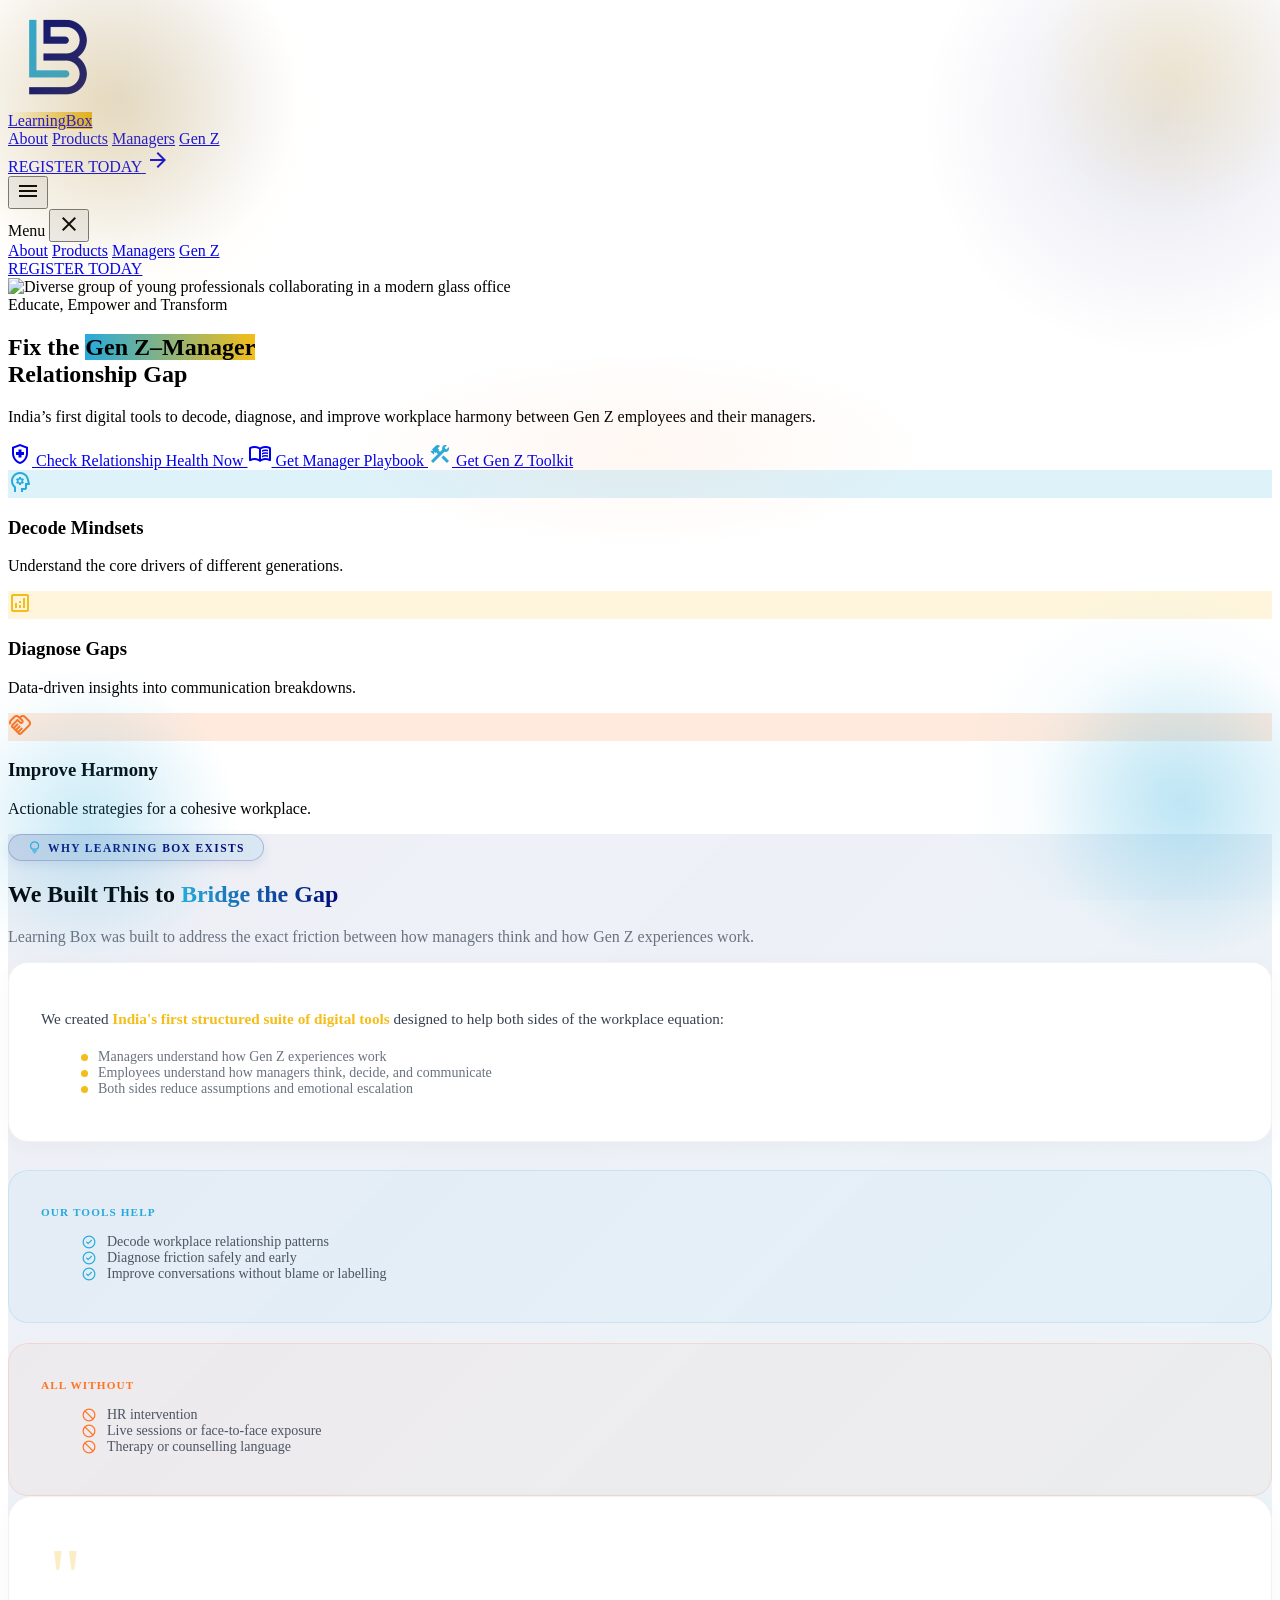
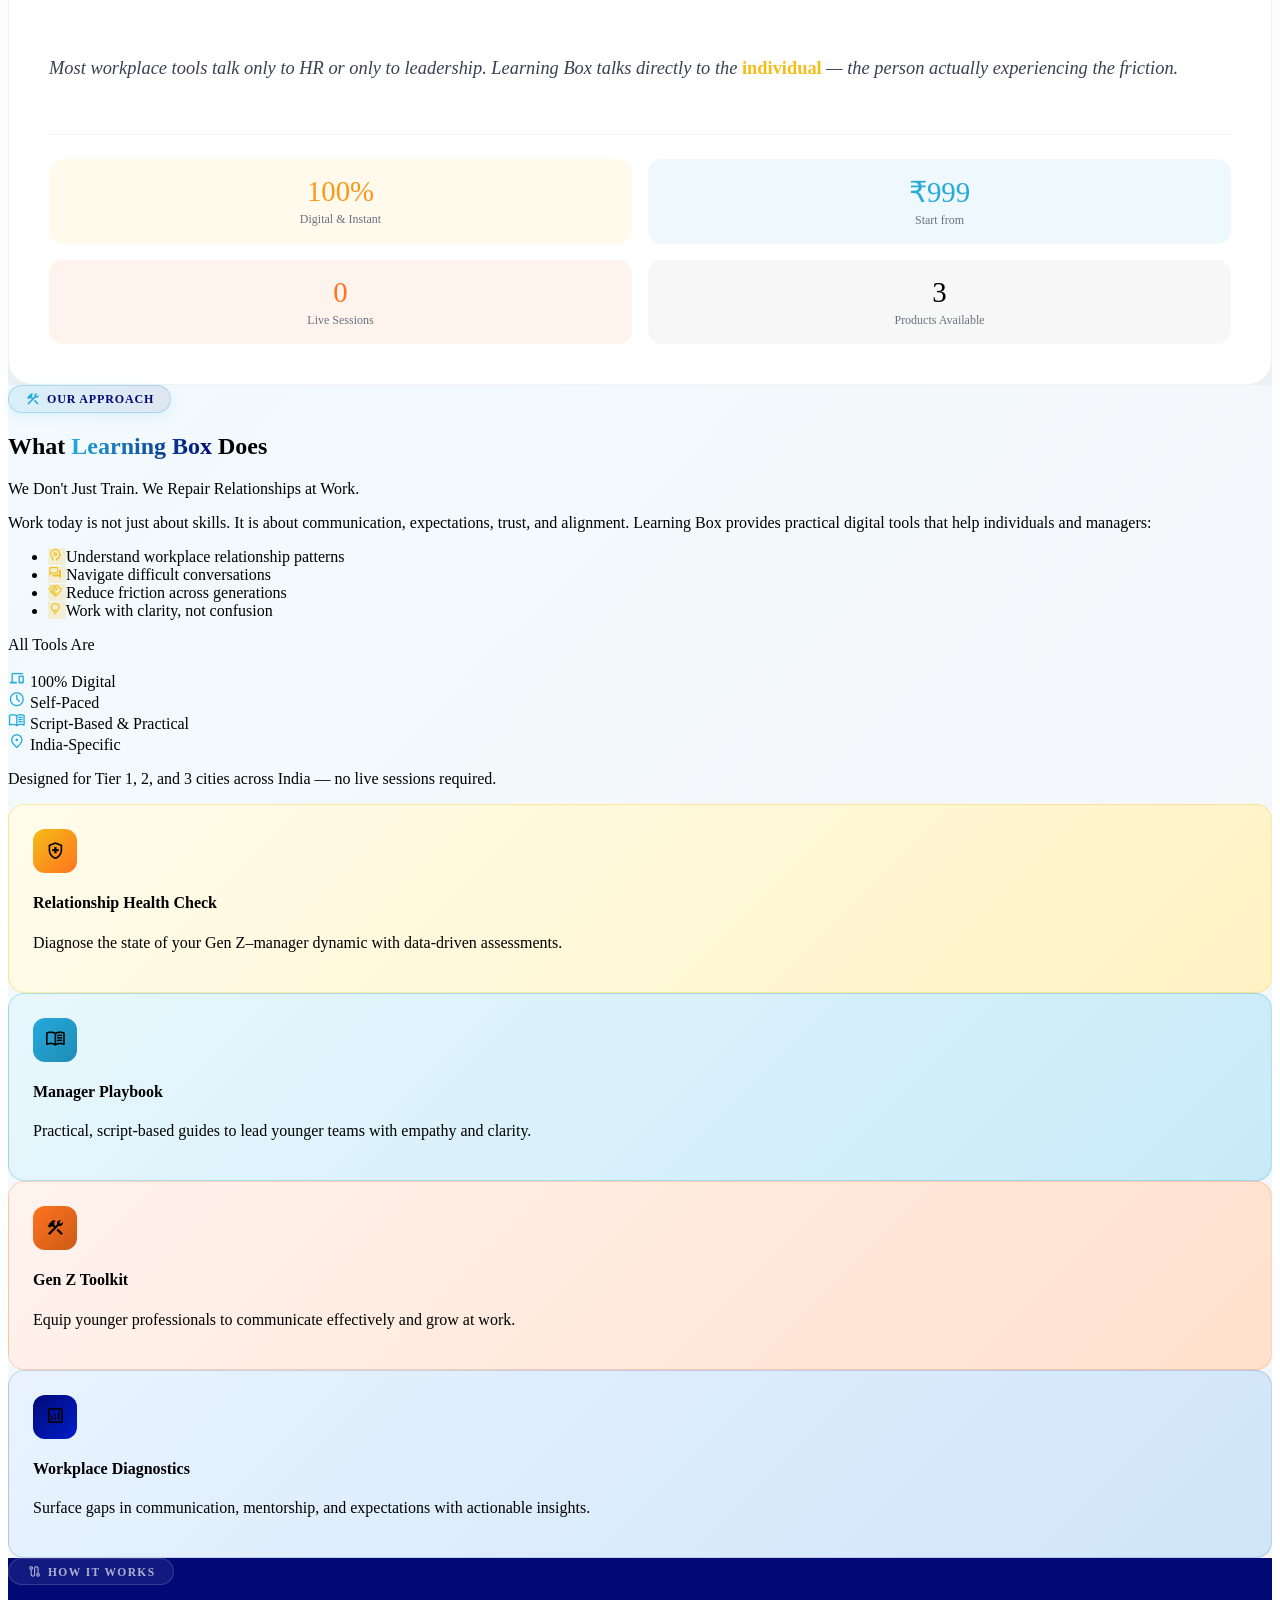
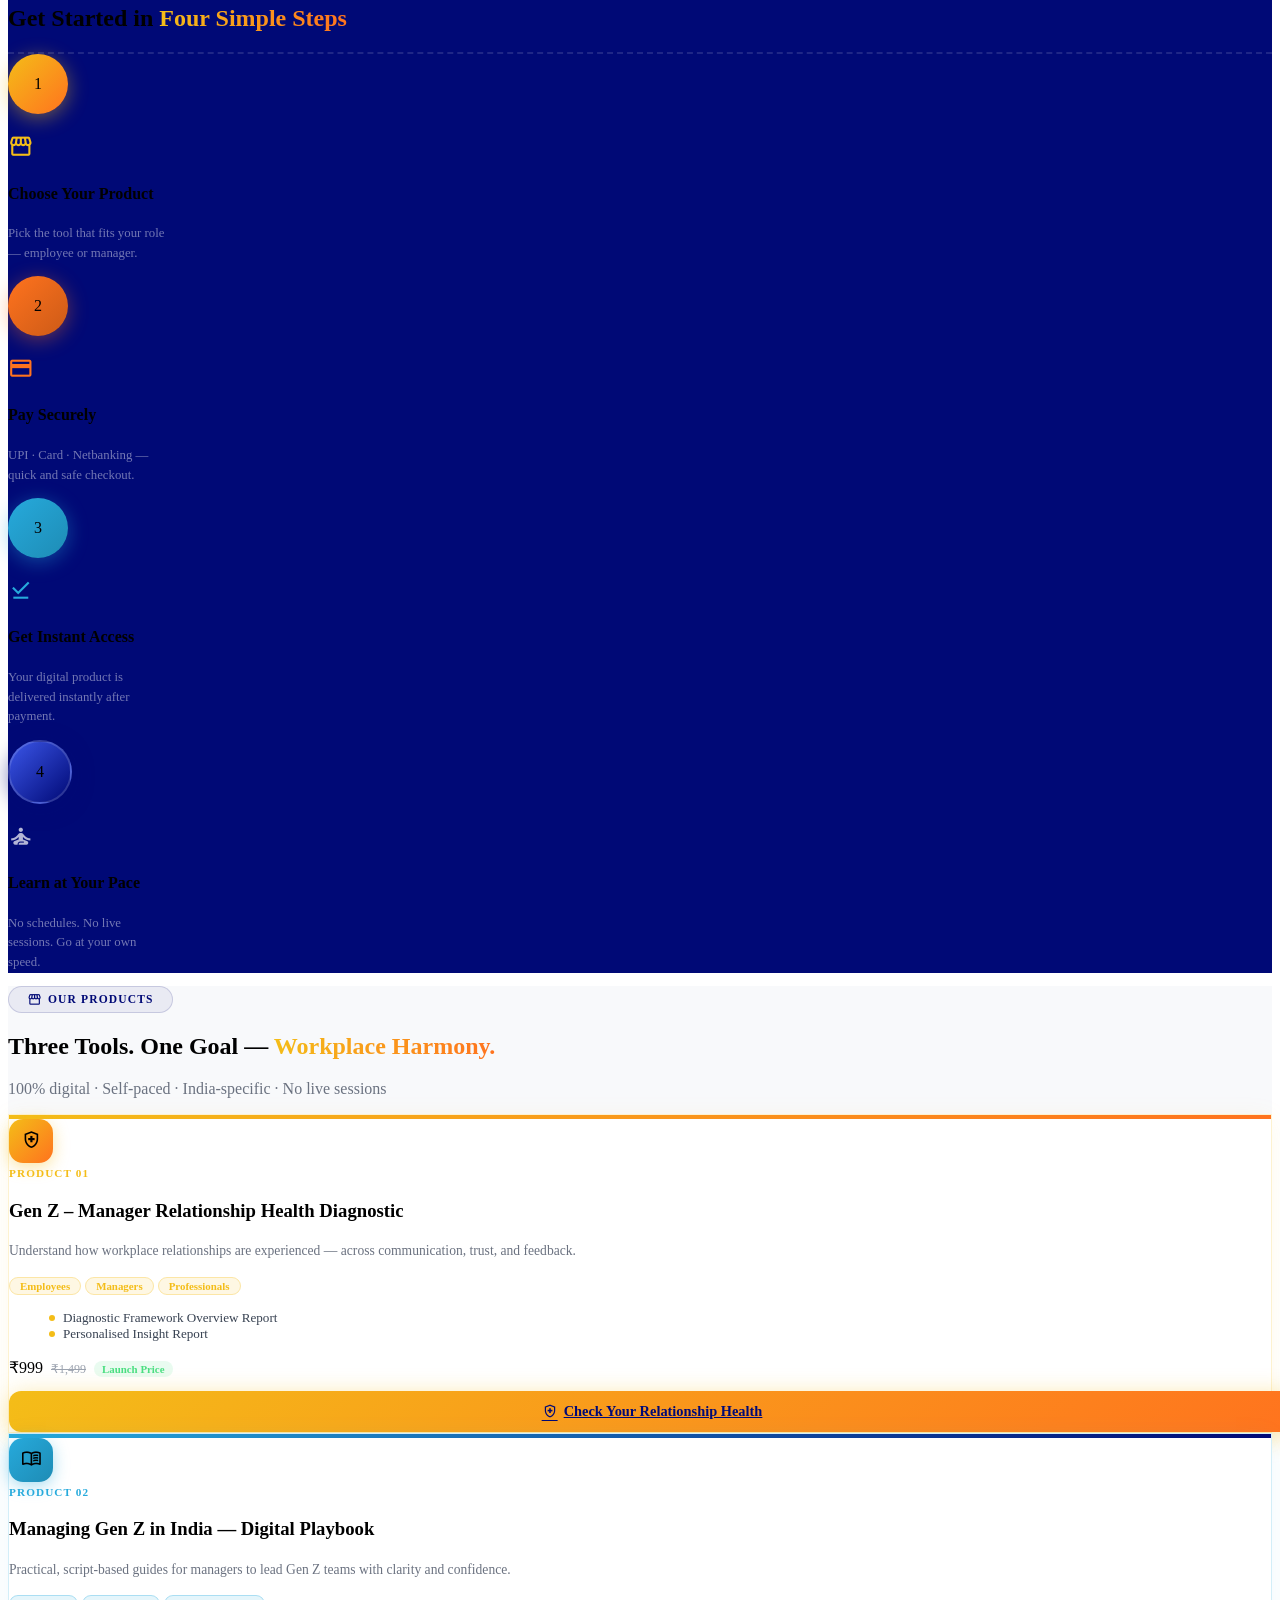
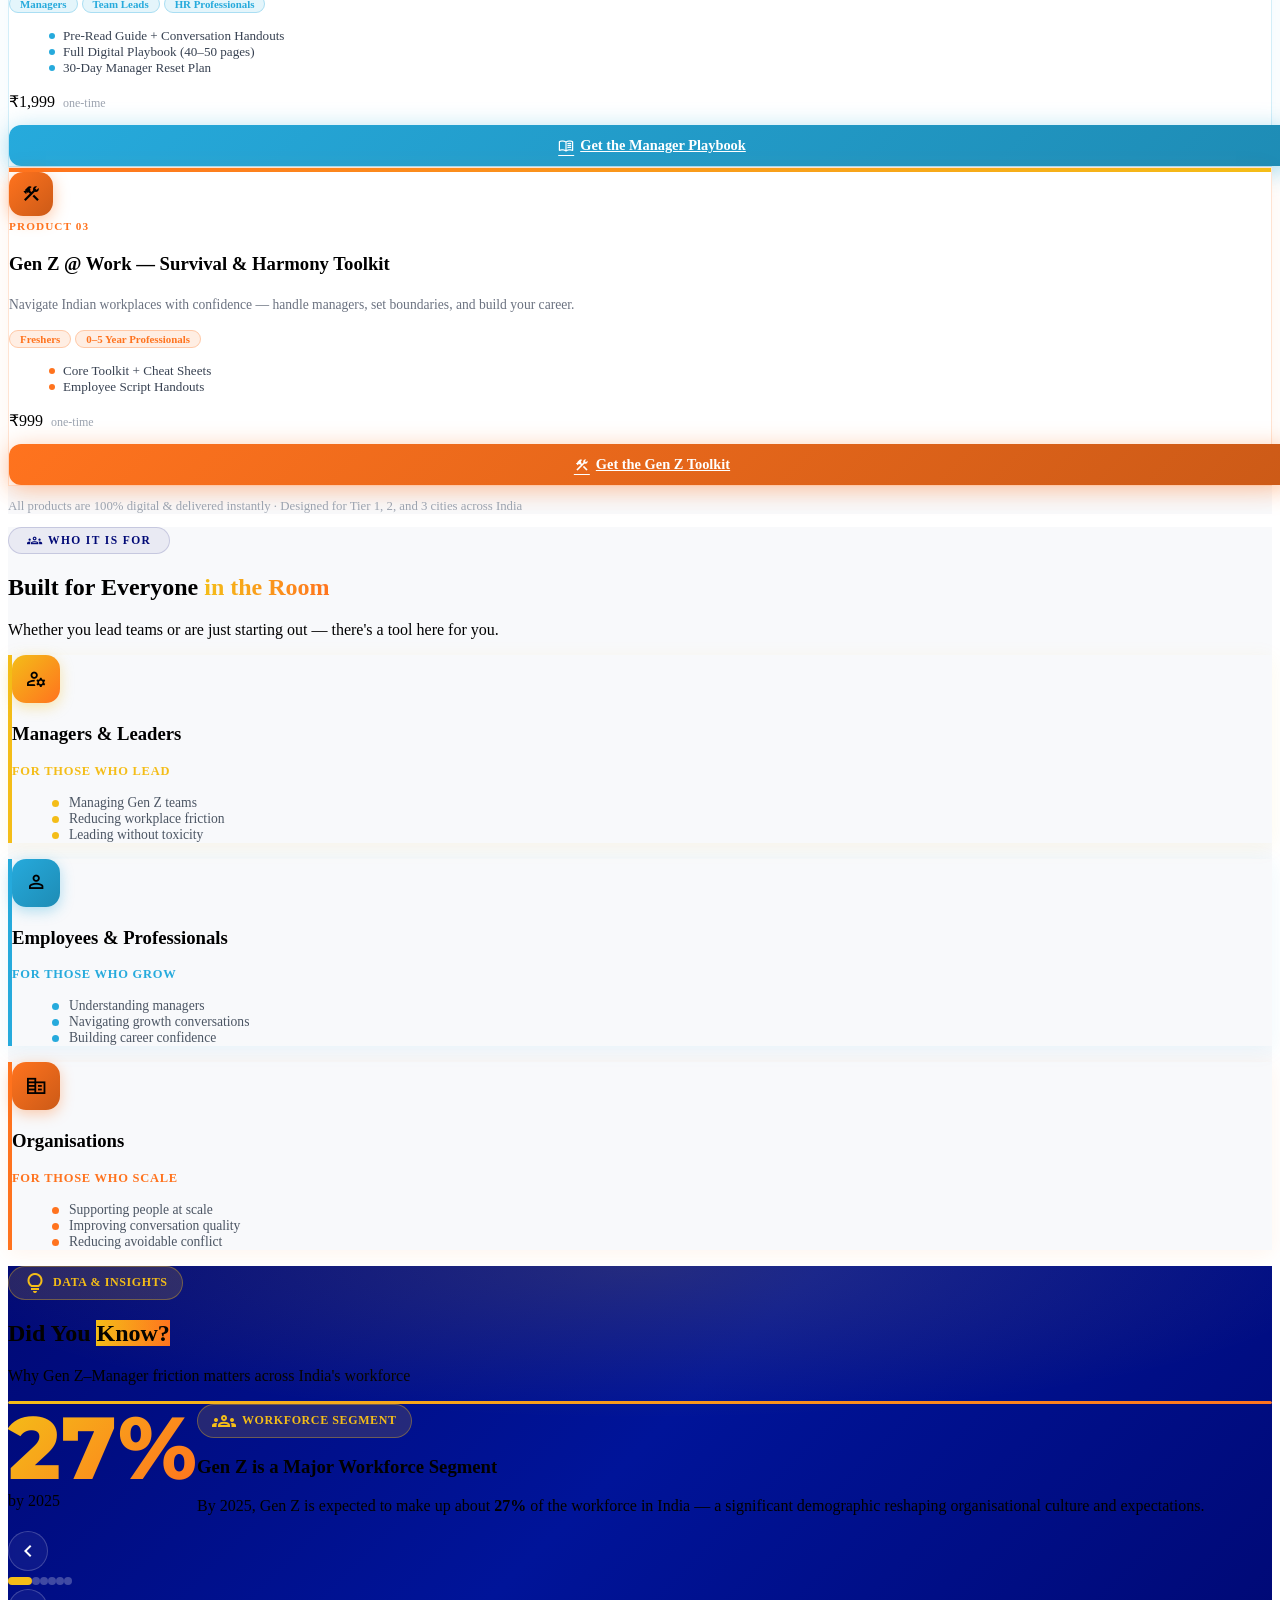
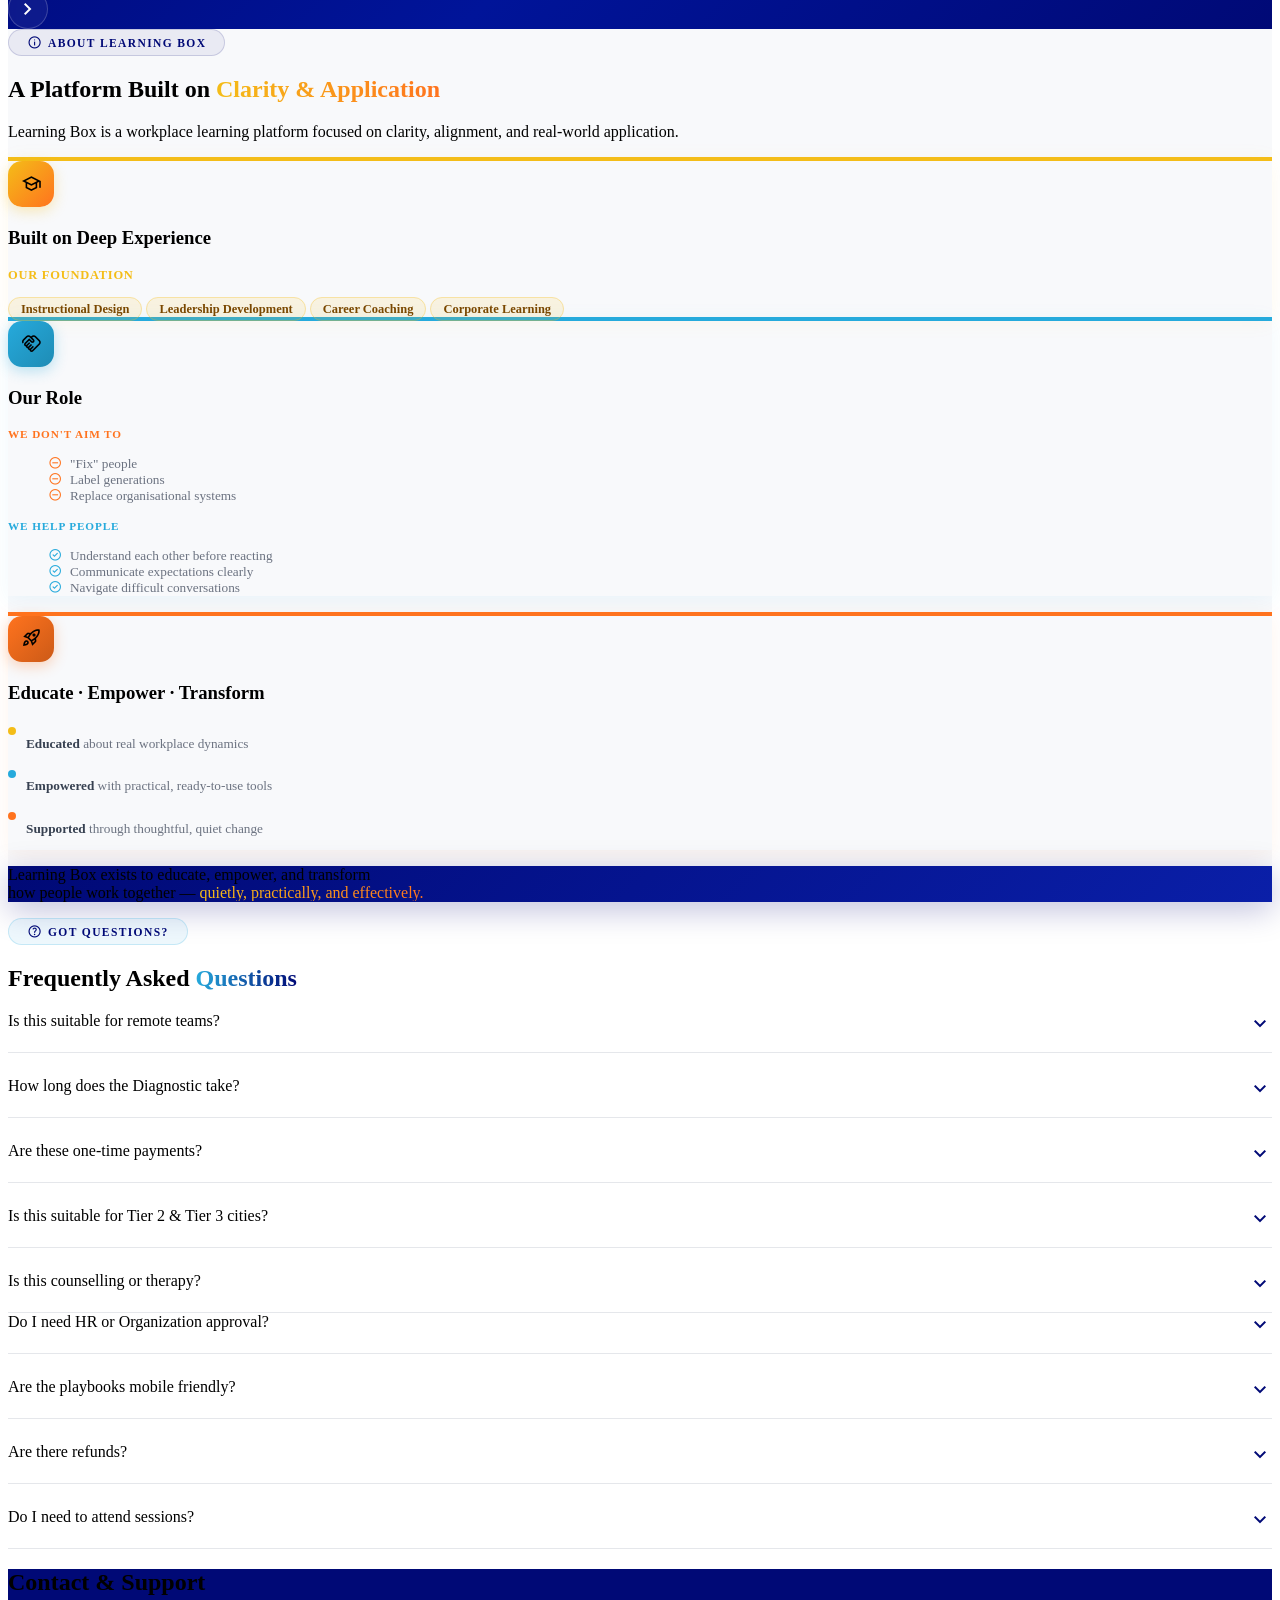
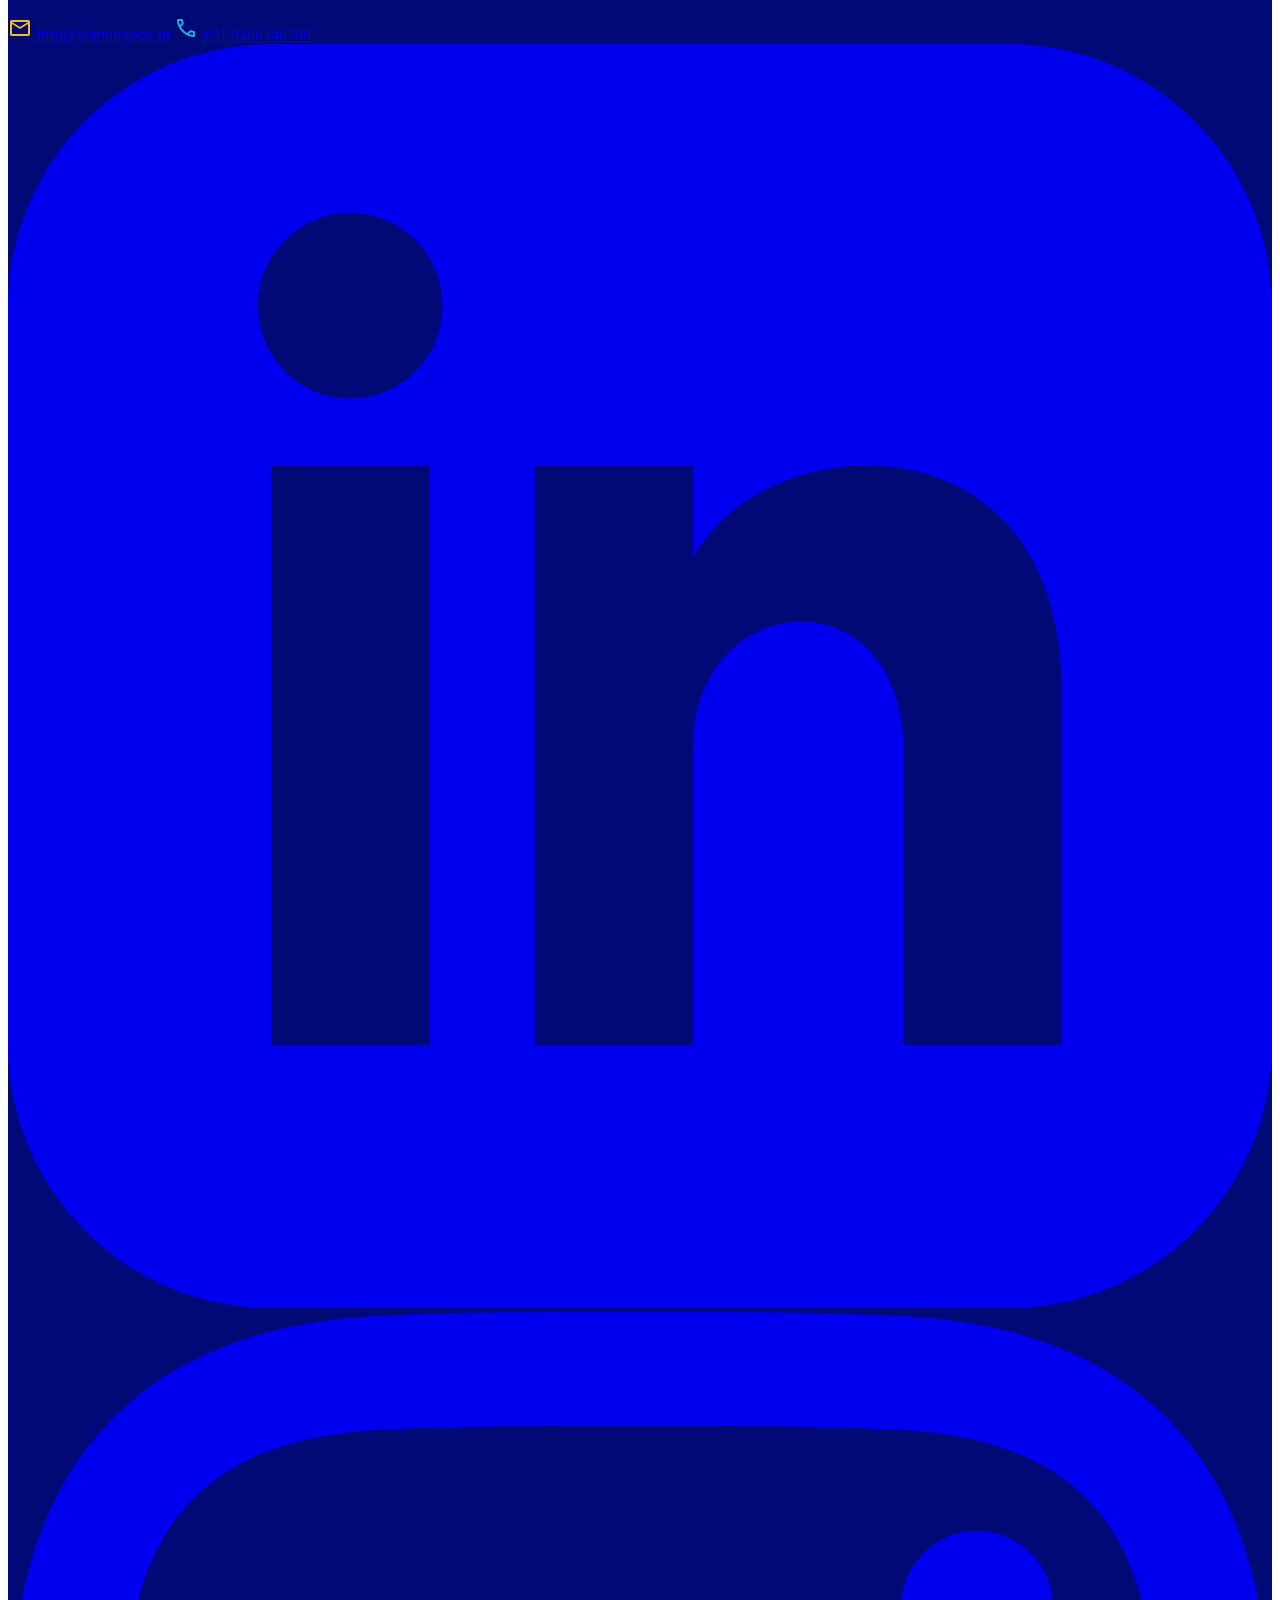
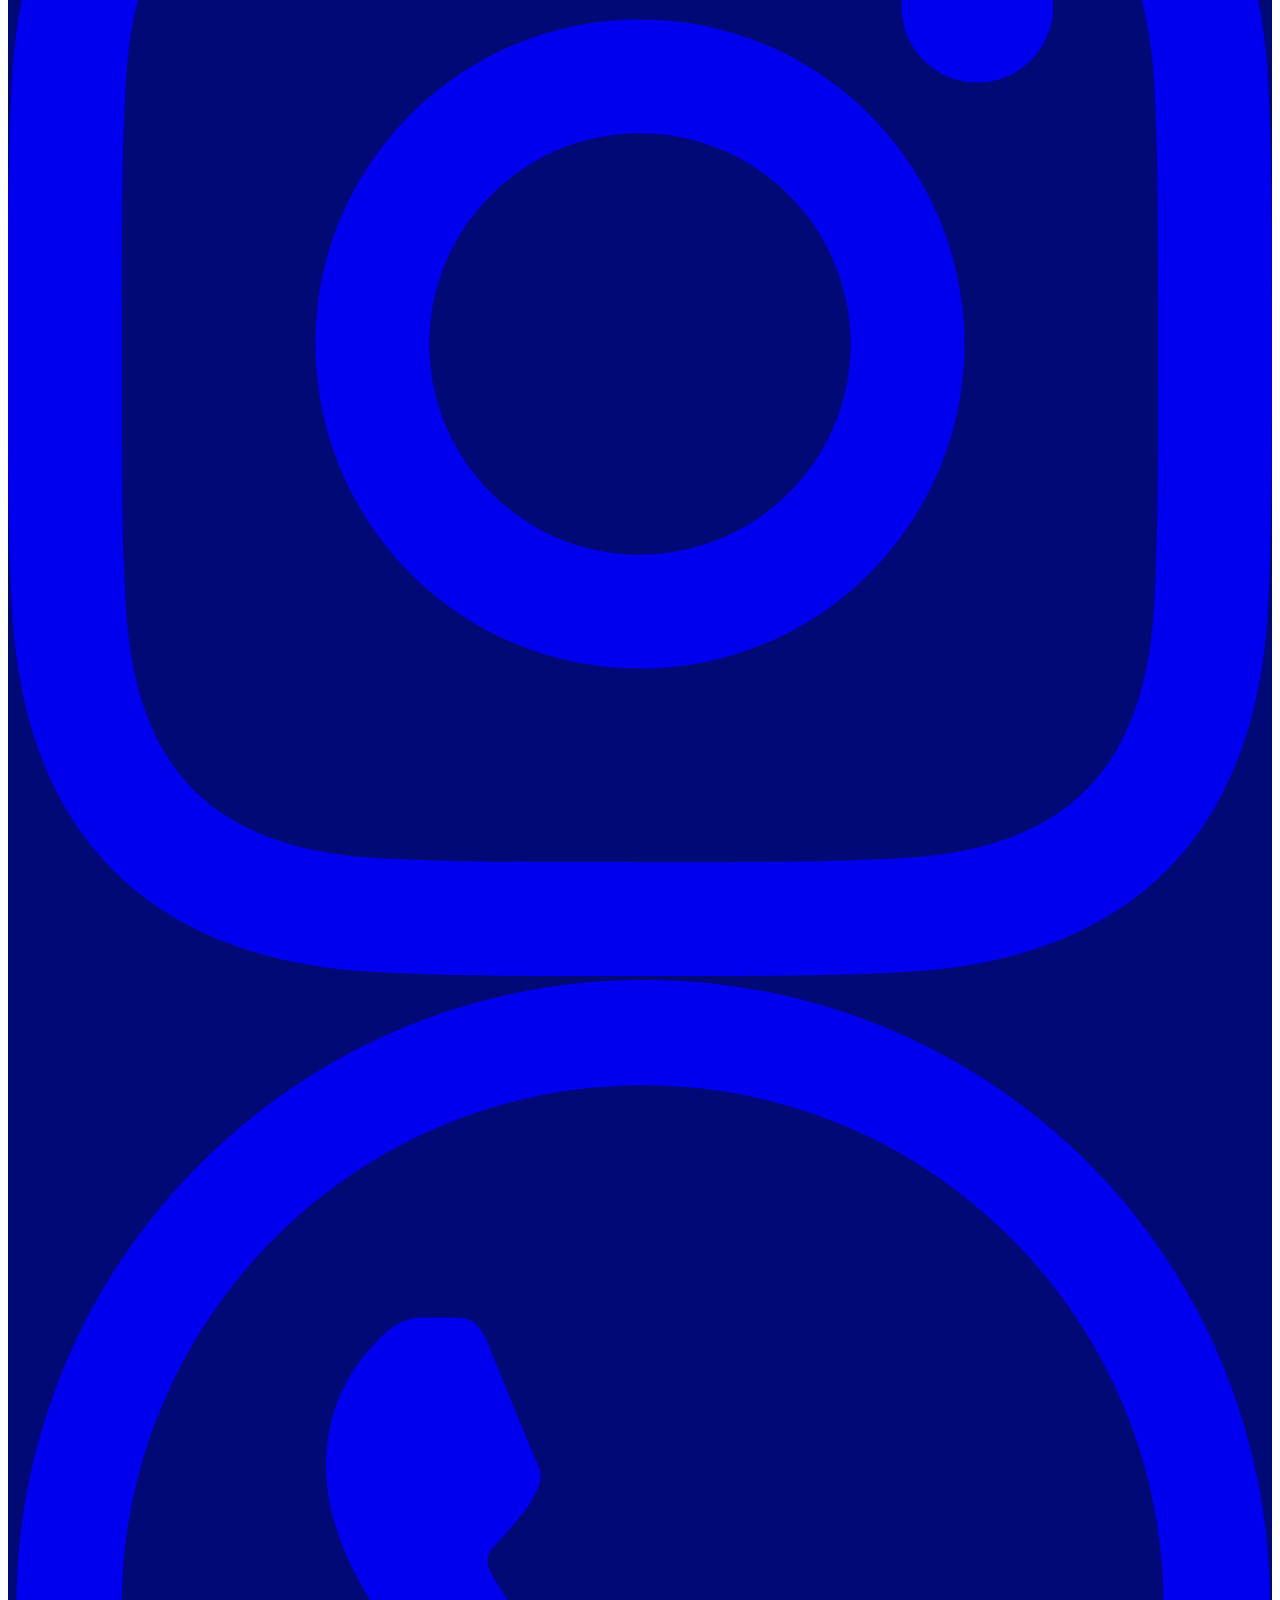
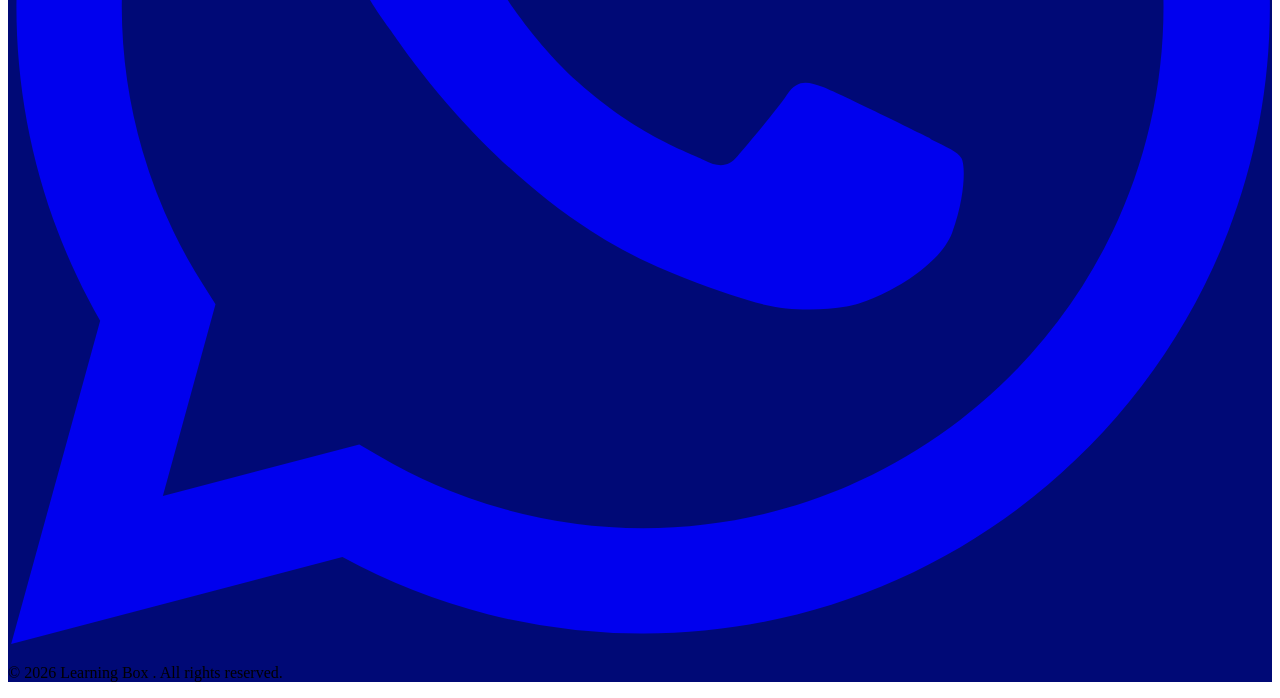
==== commit c7779081: "solved some issues" ====
--- a/index.html
+++ b/index.html
@@ -931,7 +931,7 @@
         Built for Everyone
         <span style="background:linear-gradient(90deg,#F4BD18,#FF731E);-webkit-background-clip:text;-webkit-text-fill-color:transparent;background-clip:text;"> in the Room</span>
       </h2>
-      <p class="text-gray-500 mt-3 max-w-md mx-auto text-sm">Whether you lead teams or are just starting out — there's a tool here for you.</p>
+      <p class="text-gray-500 mt-3 mx-auto text-sm md:whitespace-nowrap">Whether you lead teams or are just starting out — there's a tool here for you.</p>
     </div>
 
     <!-- Cards -->
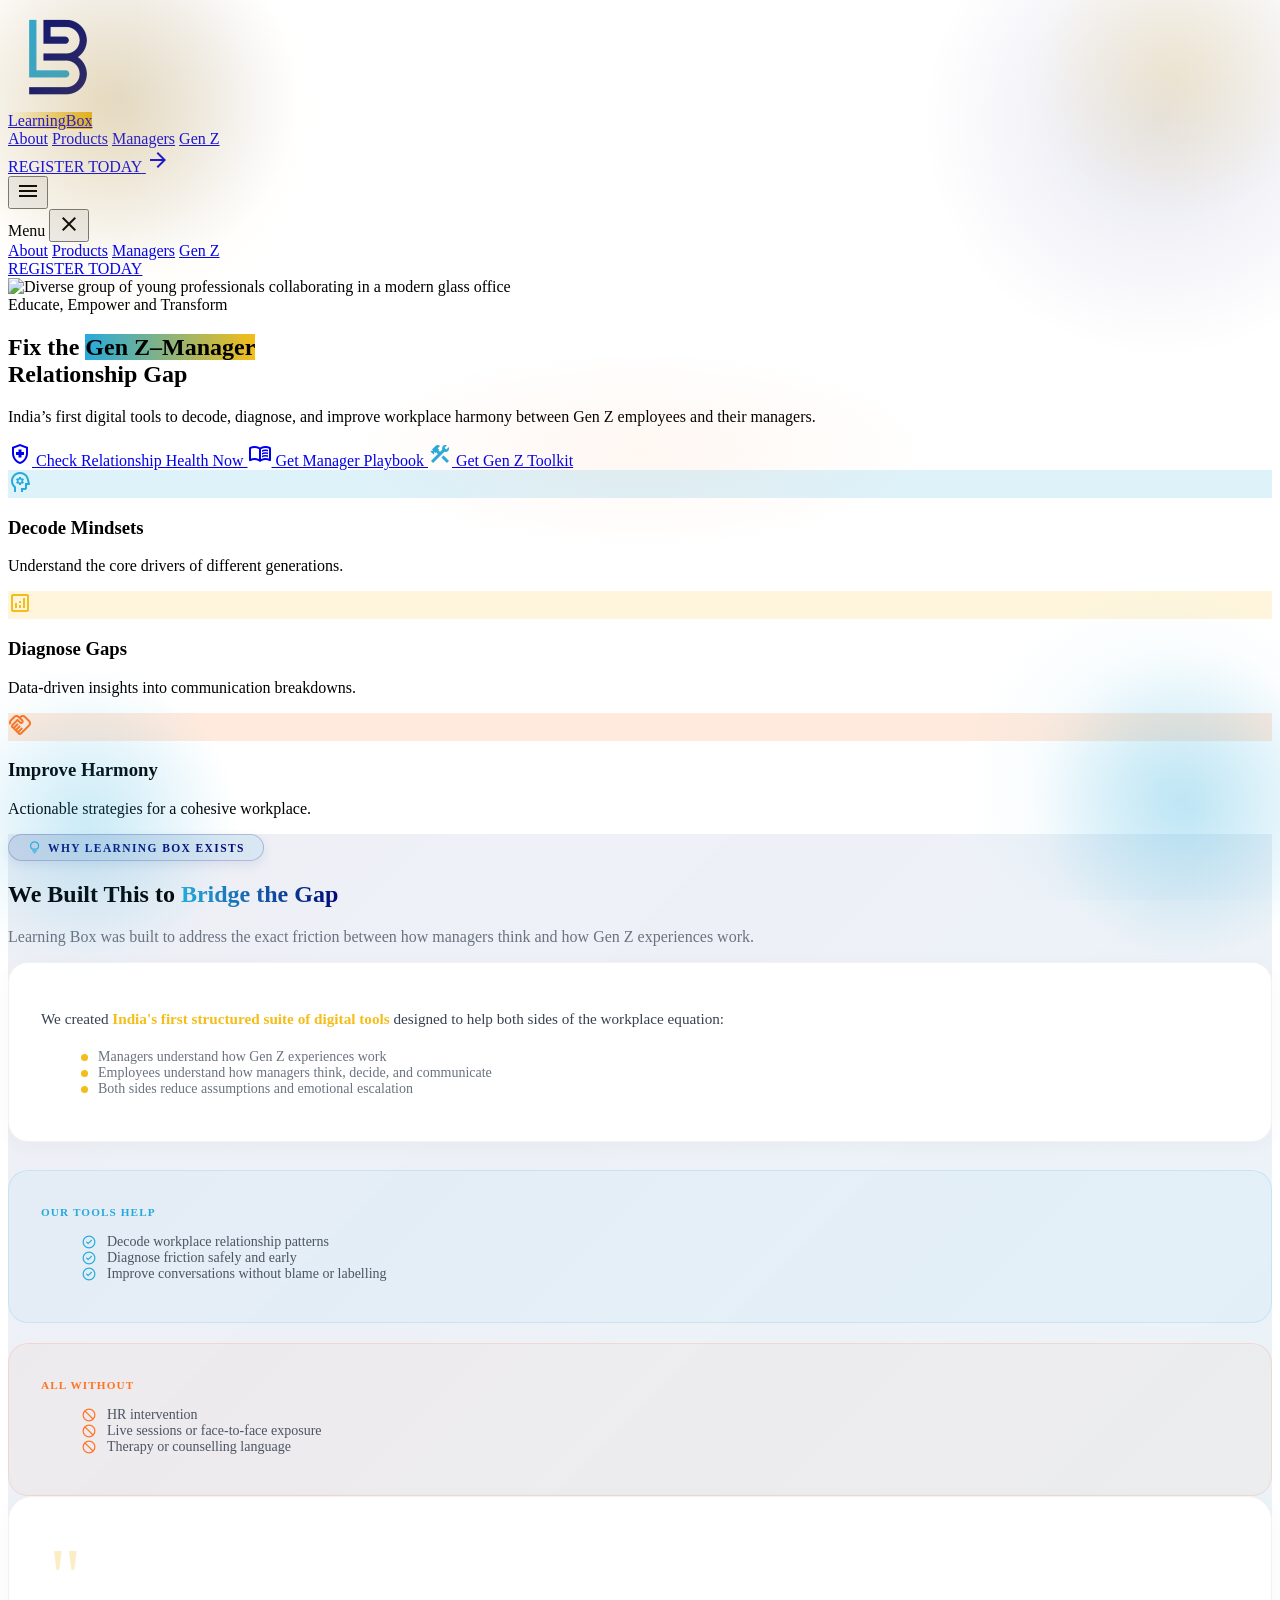
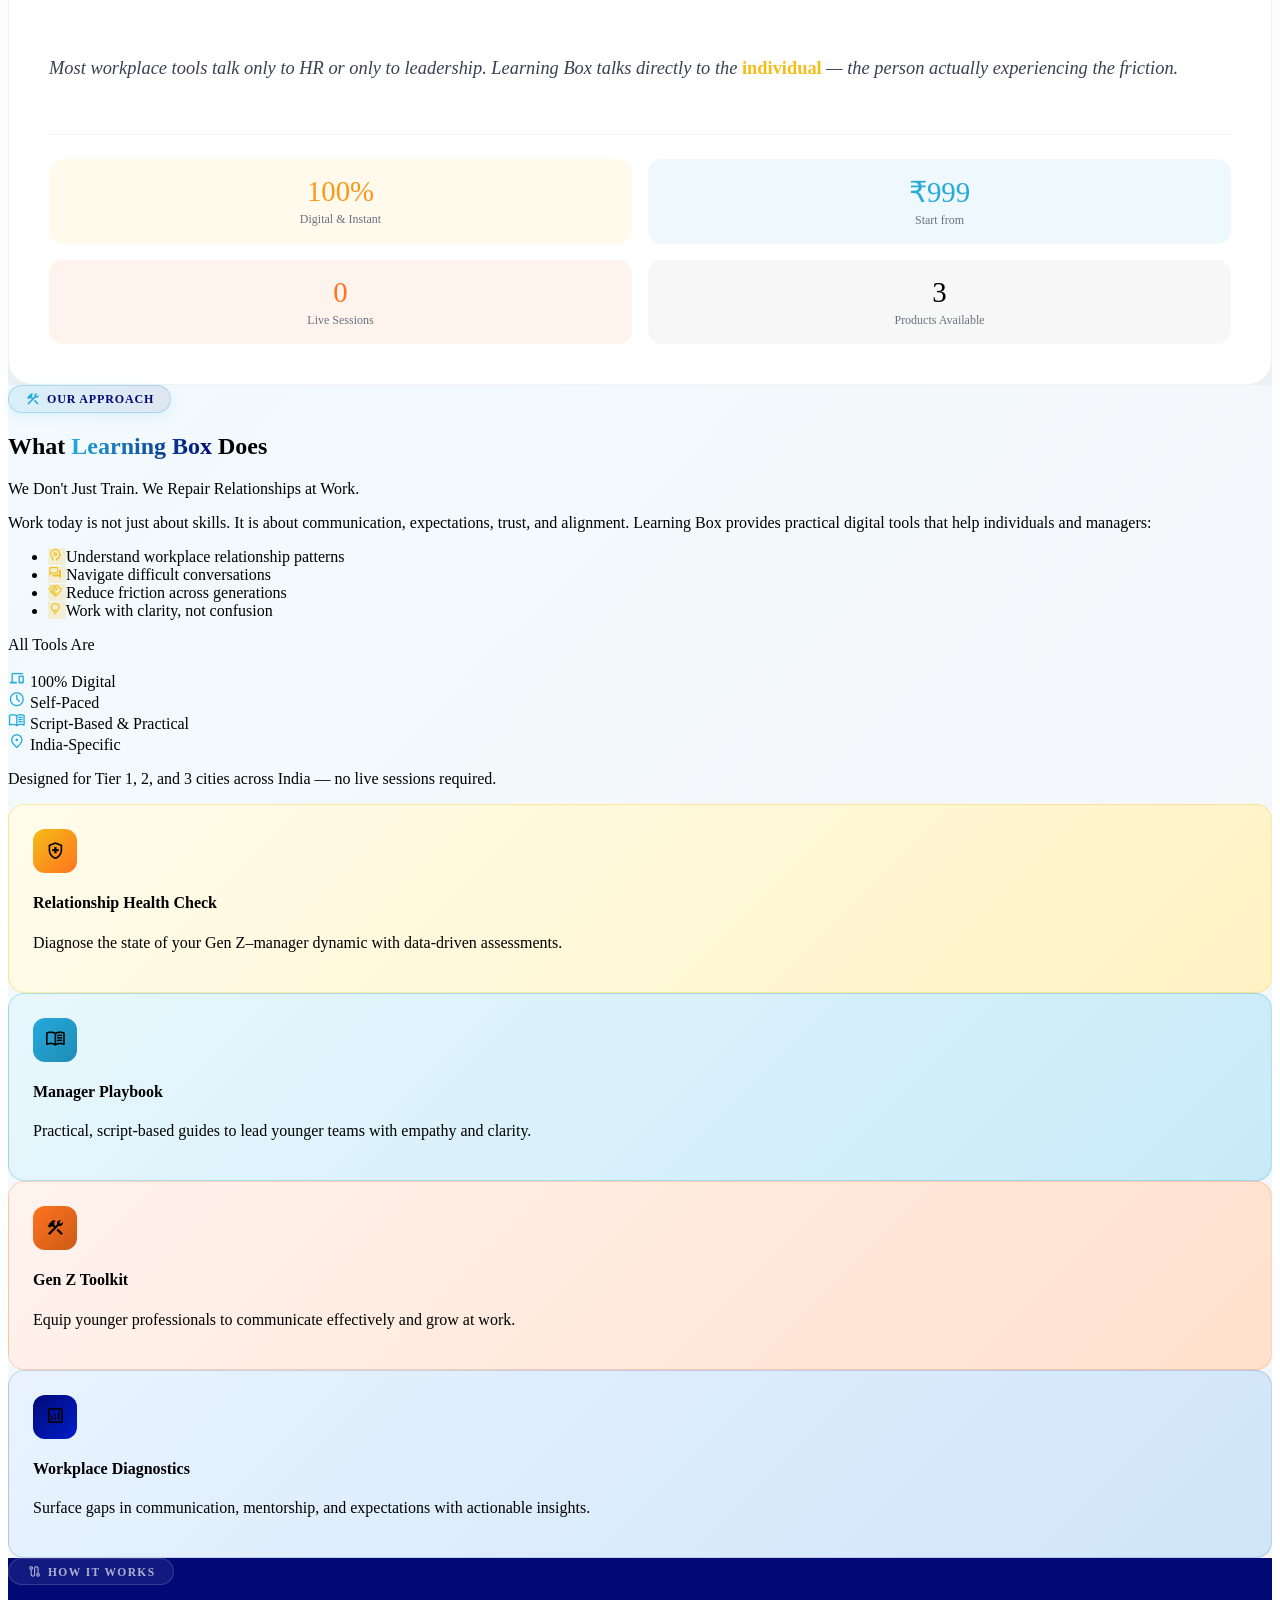
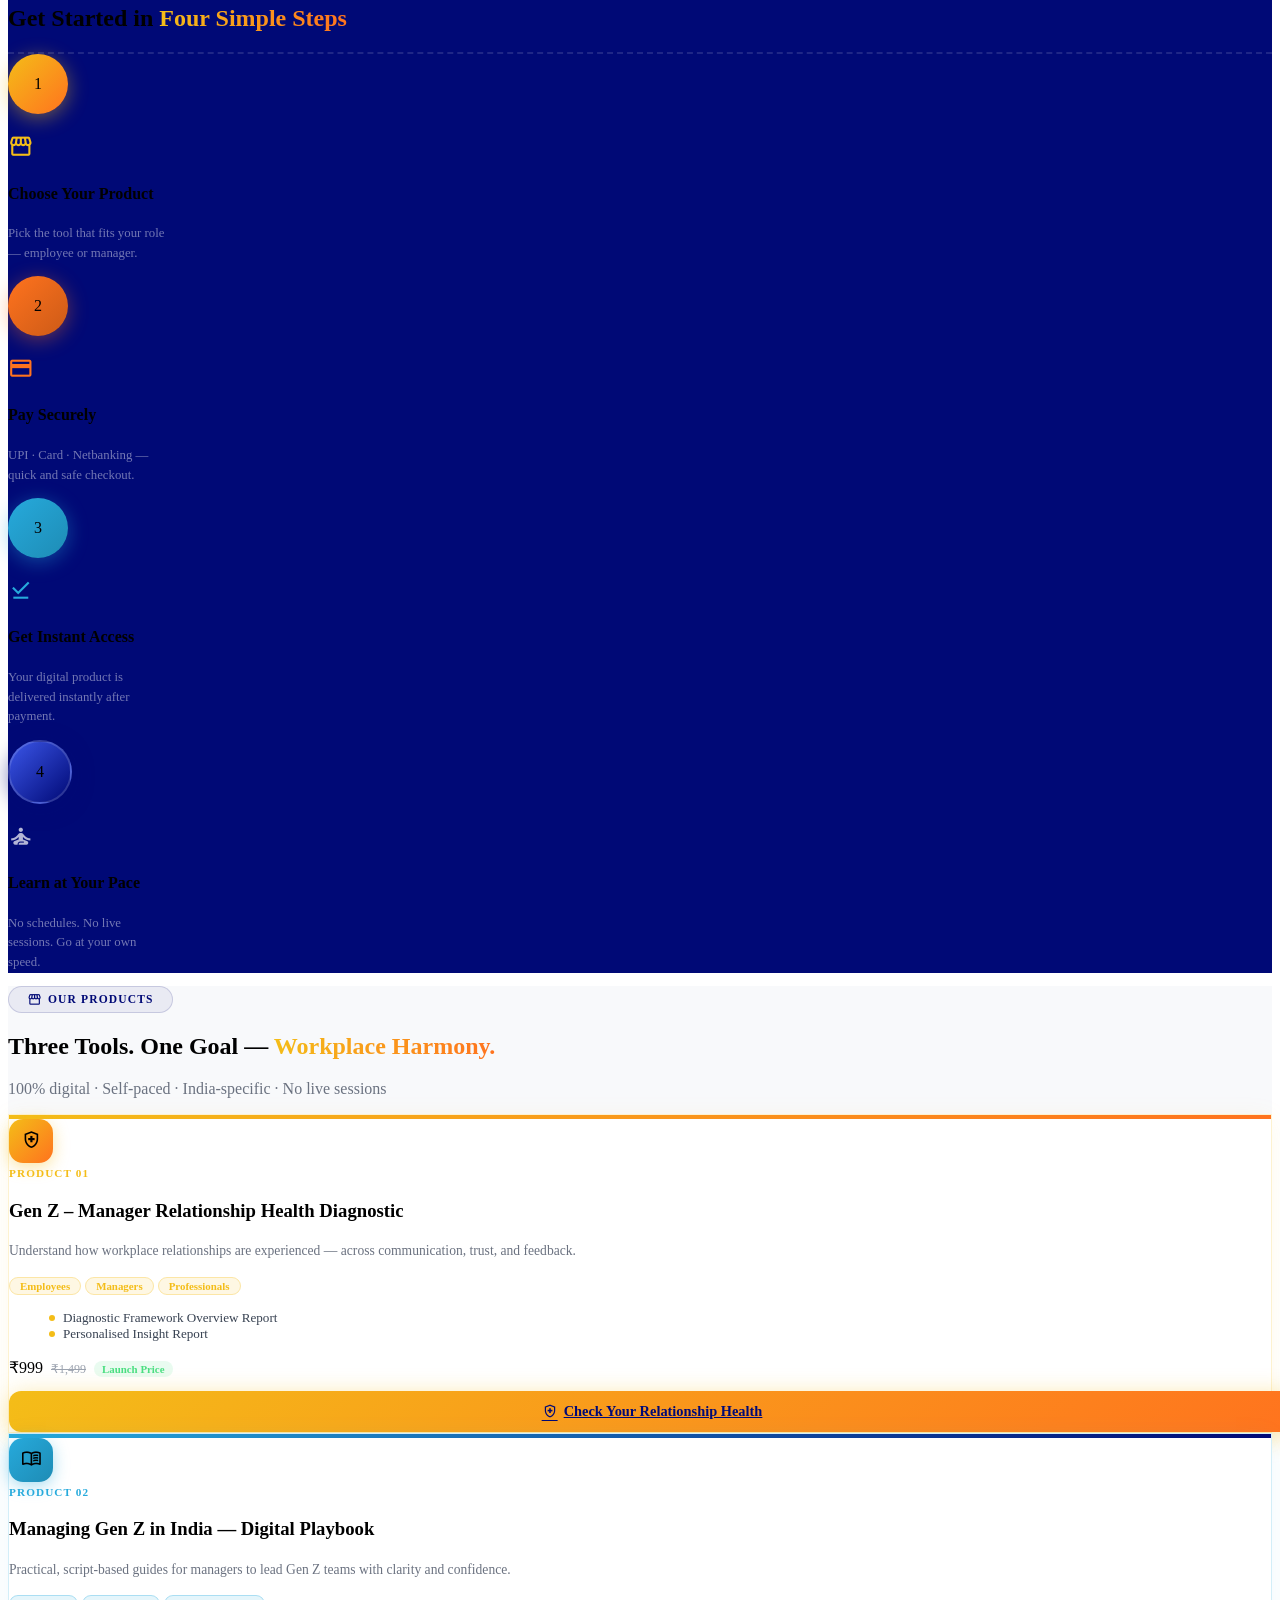
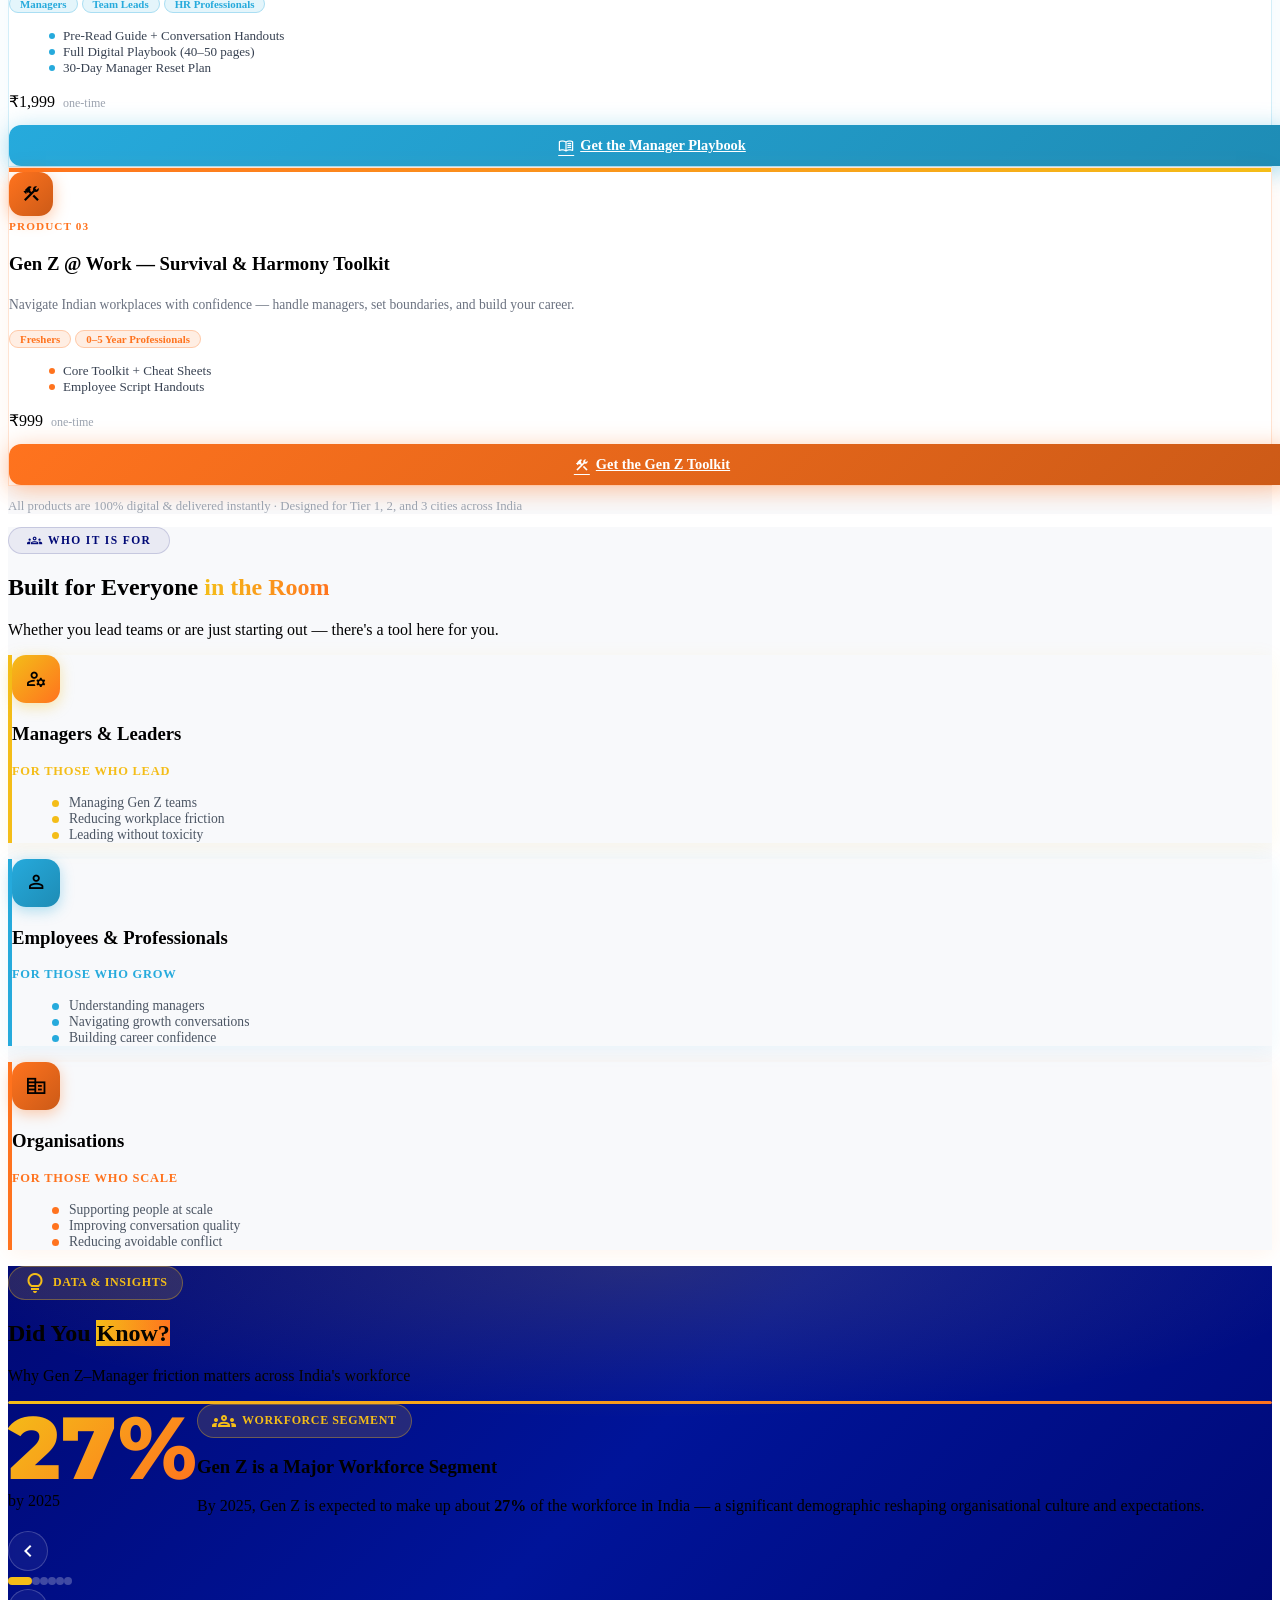
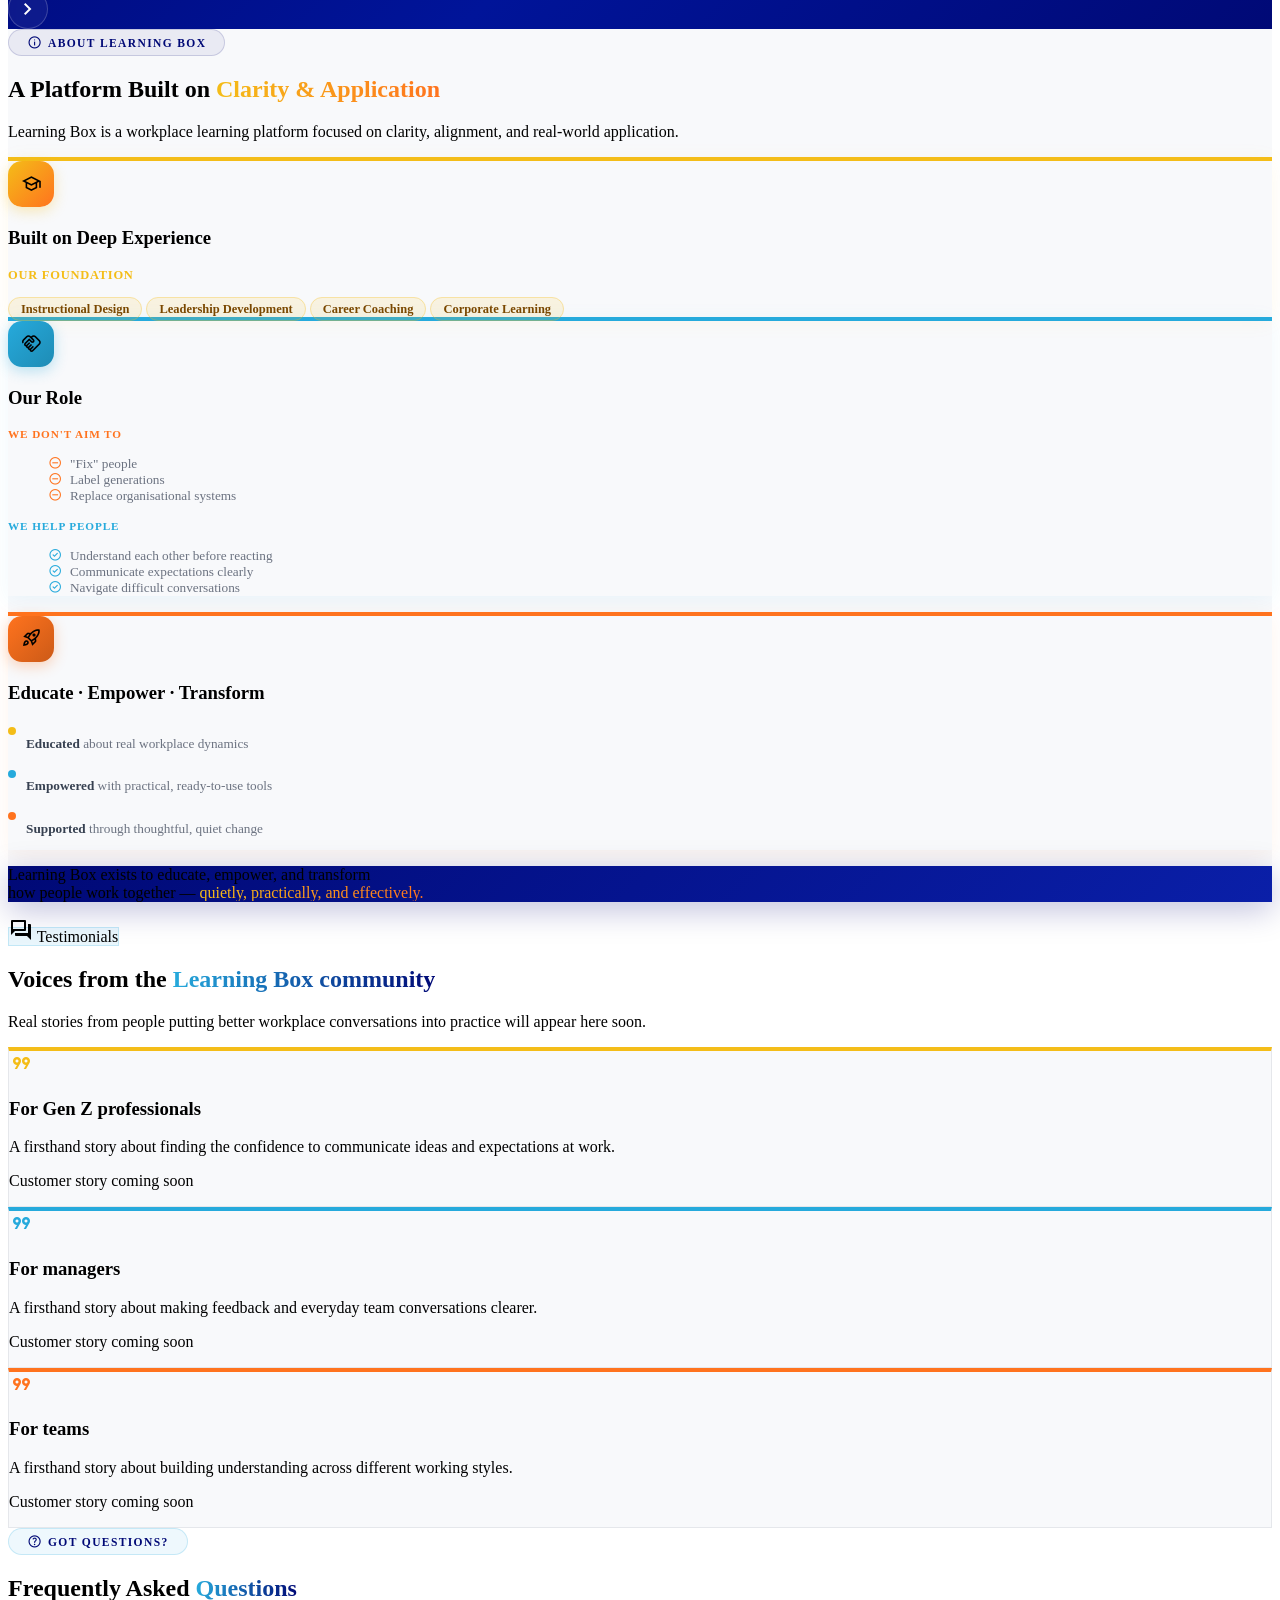
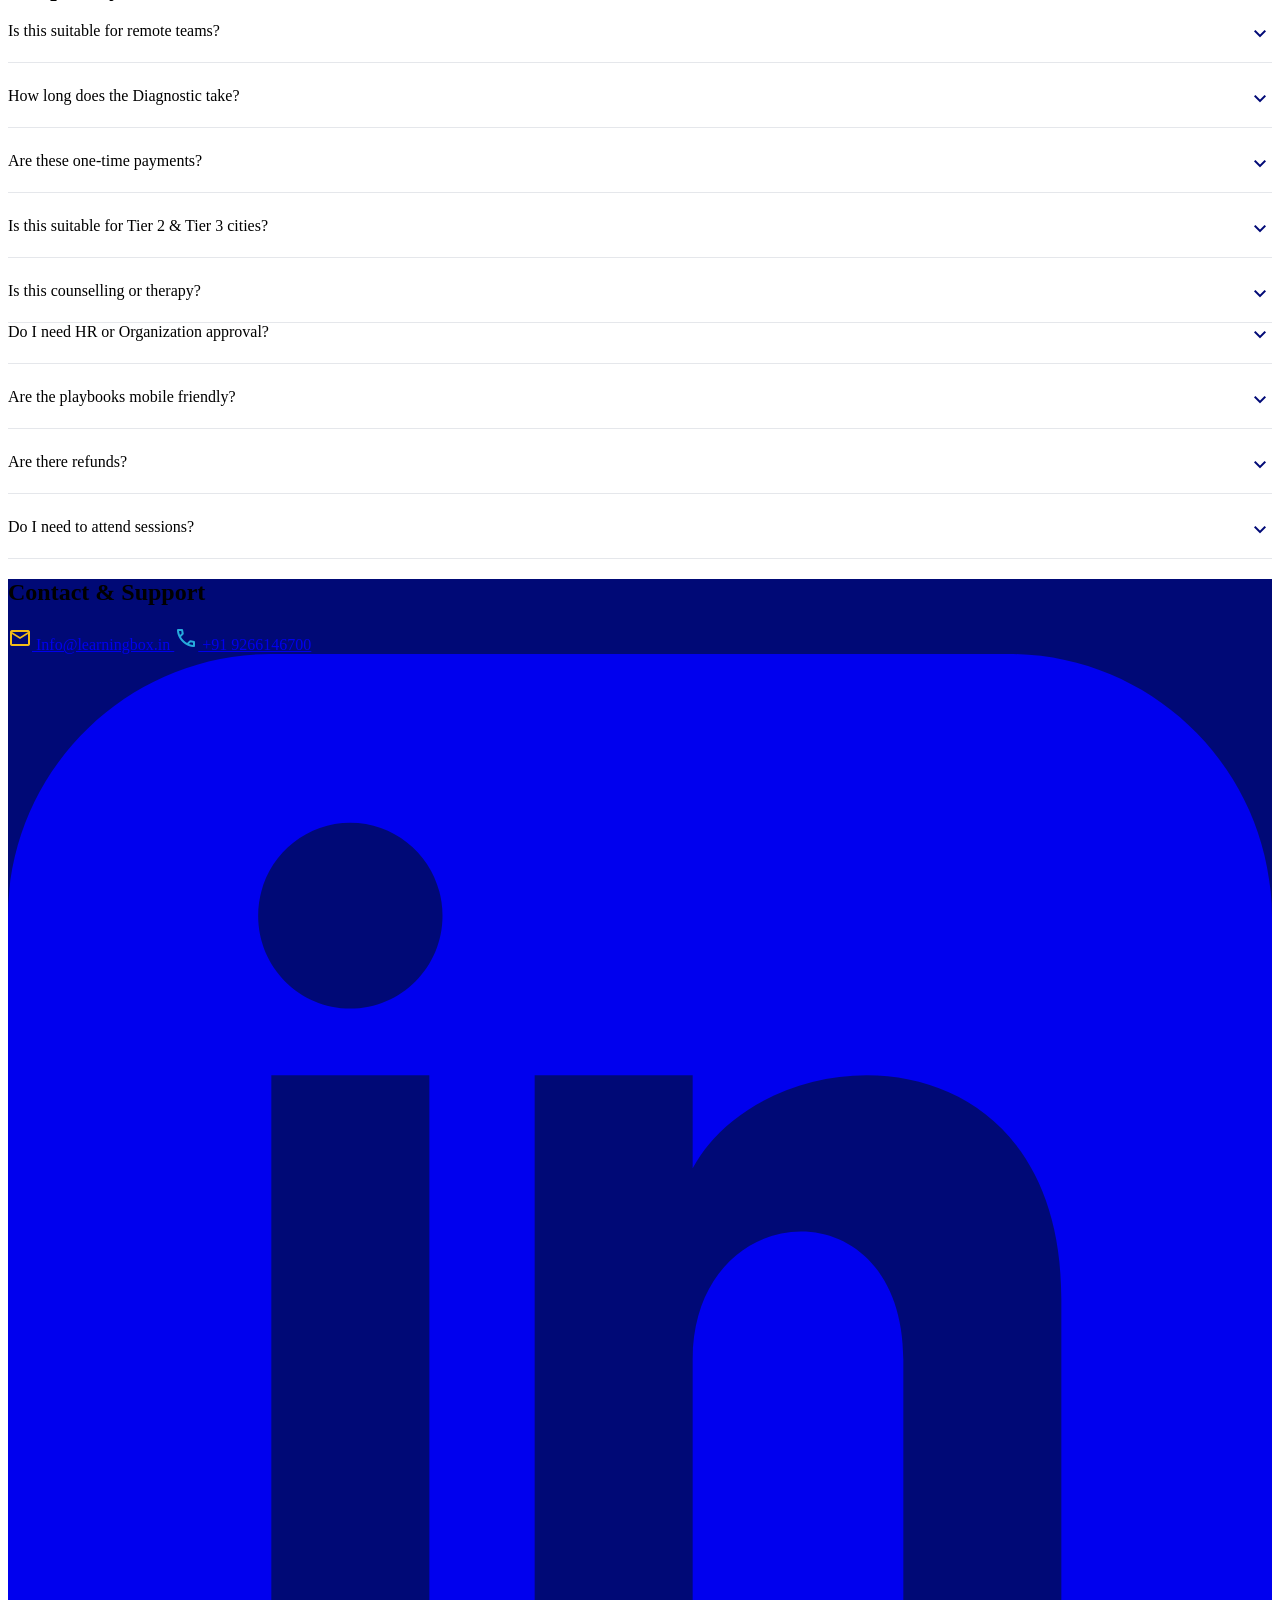
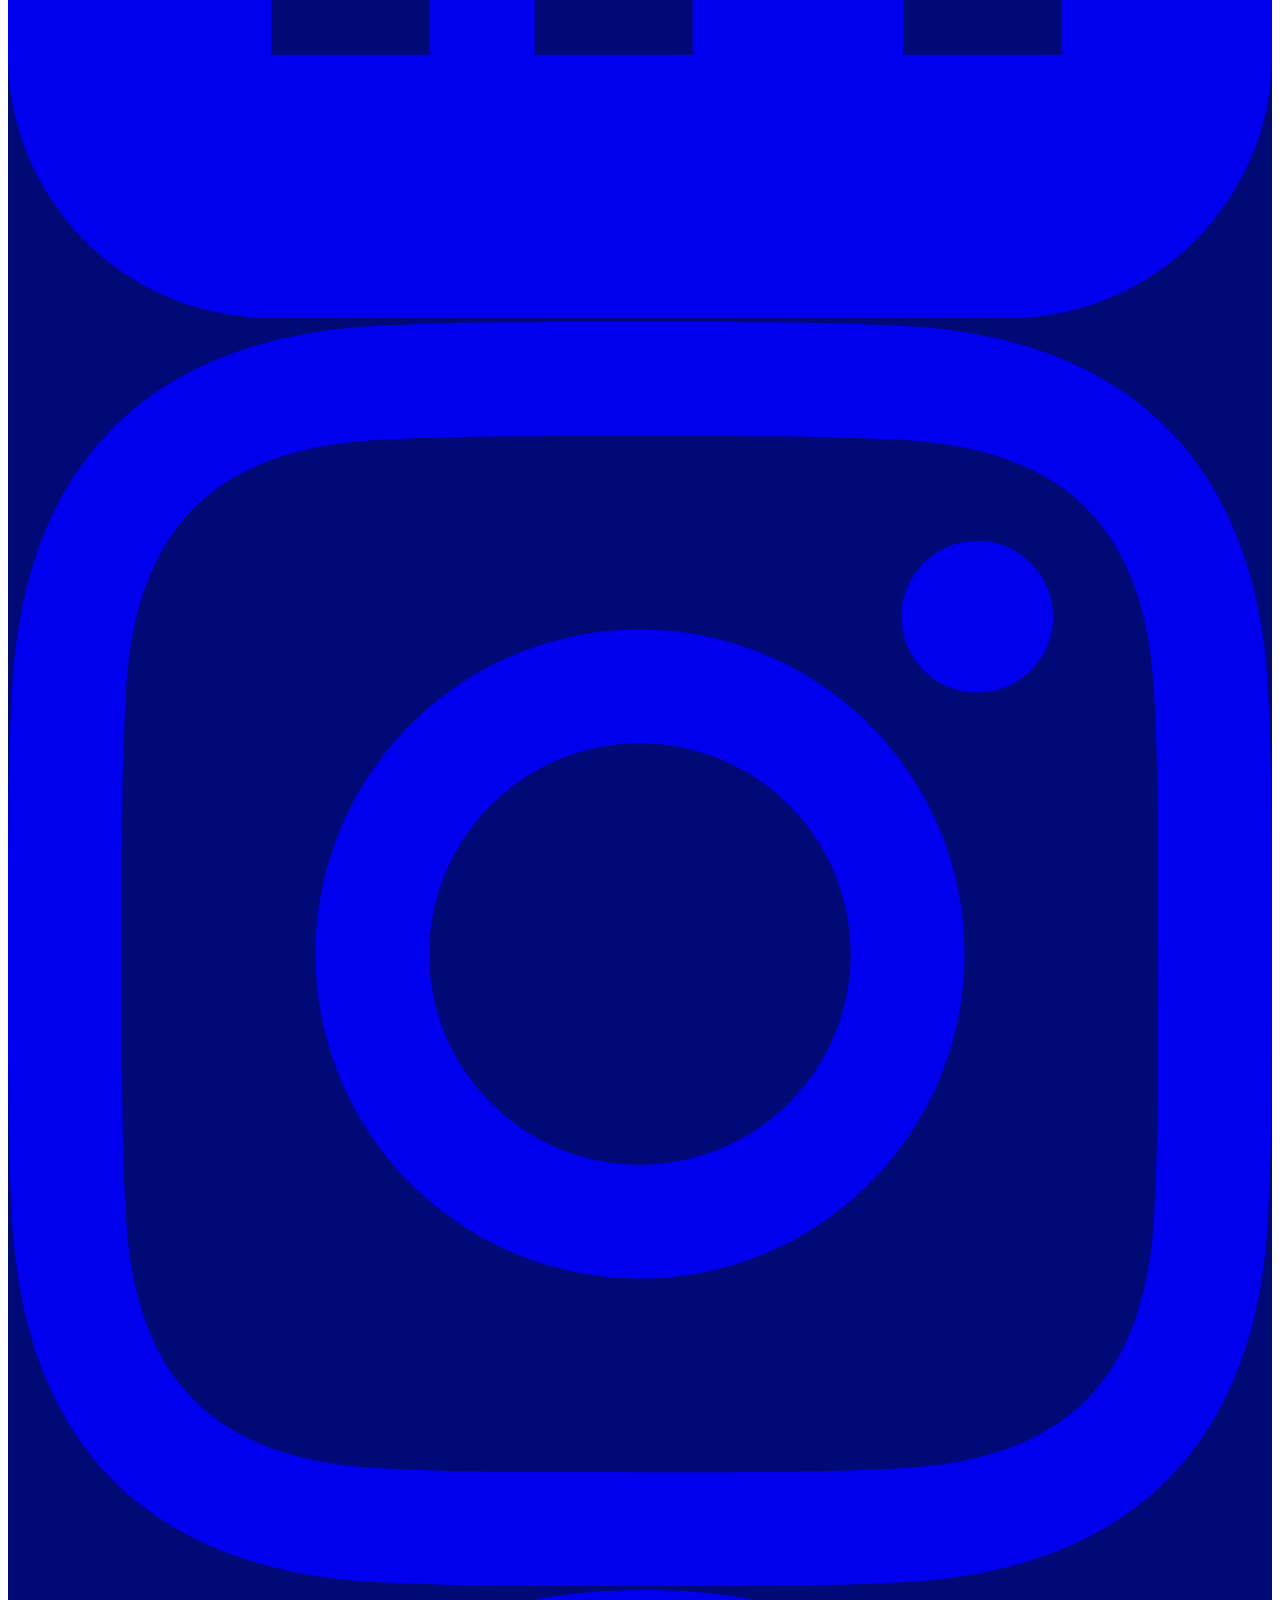
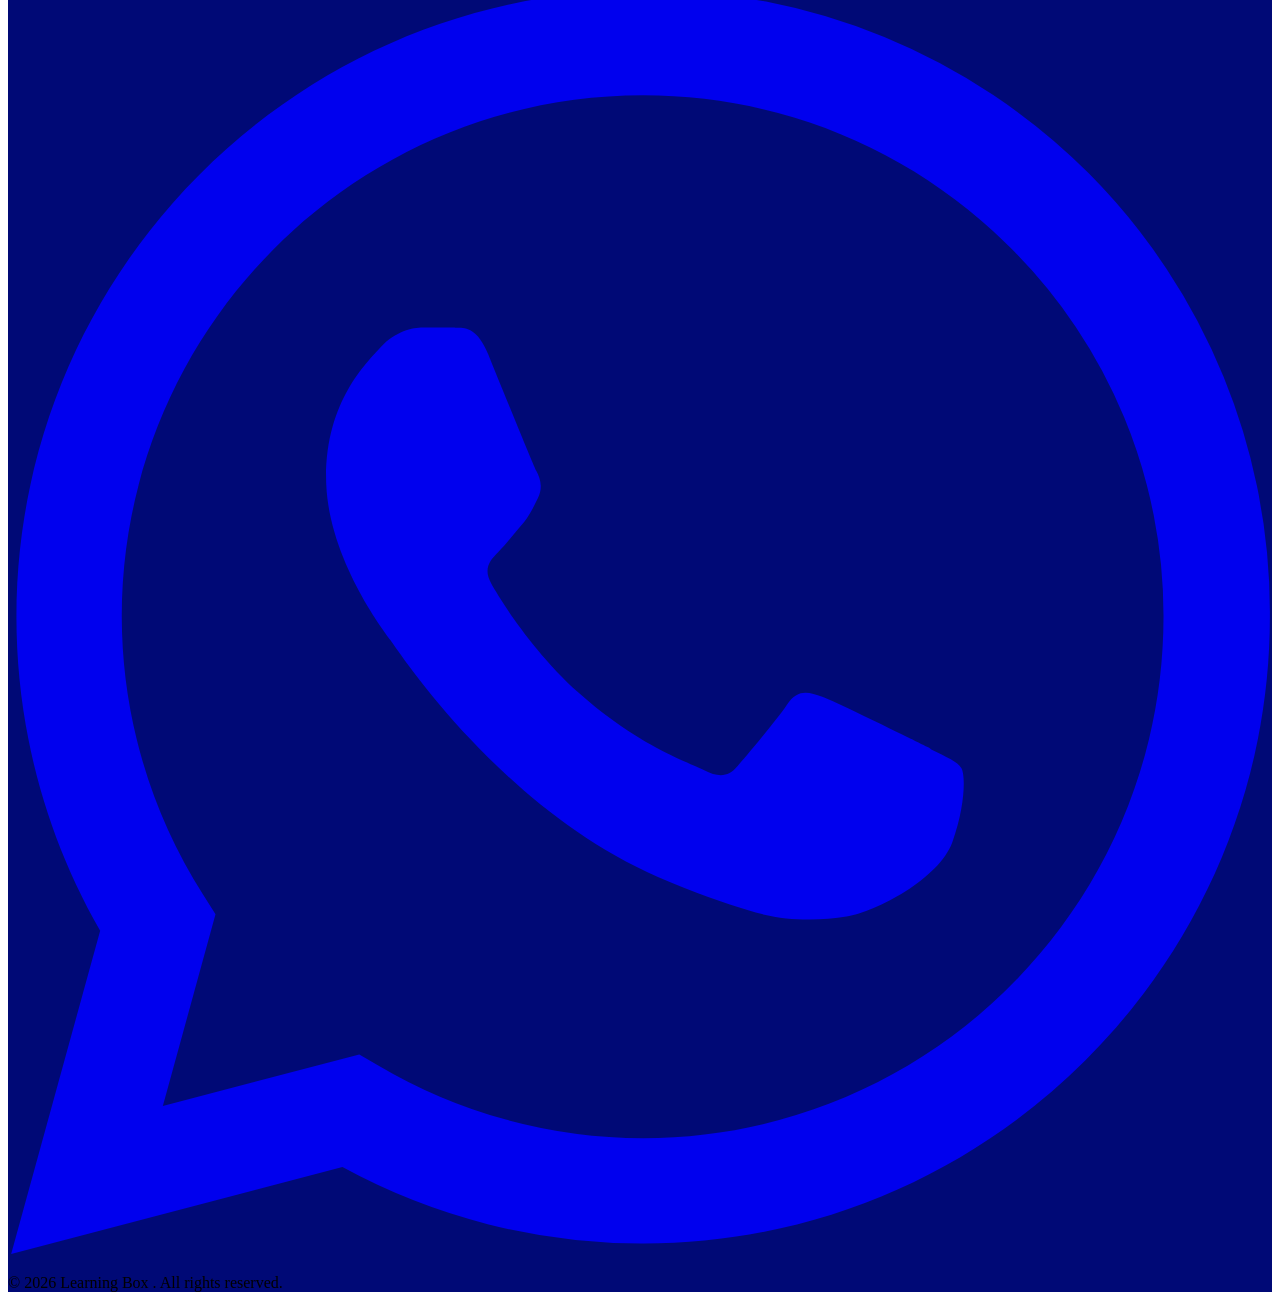
==== commit fd8e700d: "added testimonal section" ====
--- a/index.html
+++ b/index.html
@@ -1345,6 +1345,39 @@
 <!-- ════════════════════════════════════════════════
      FAQS
 ════════════════════════════════════════════════ -->
+<section id="testimonials" class="py-20 px-4 relative overflow-hidden bg-white" aria-labelledby="testimonials-heading">
+  <div class="max-w-6xl mx-auto relative z-10">
+    <div class="text-center mb-12">
+      <span class="inline-flex items-center gap-2 rounded-full px-4 py-1.5 text-xs font-bold uppercase tracking-widest text-brand-navy" style="background:rgba(38,170,220,0.1);border:1px solid rgba(38,170,220,0.2);">
+        <span class="material-symbols-outlined text-base" aria-hidden="true">forum</span> Testimonials
+      </span>
+      <h2 id="testimonials-heading" class="font-display text-3xl md:text-4xl font-bold text-gray-900 mt-5">Voices from the <span style="background:linear-gradient(90deg,#26AADC,#000976);-webkit-background-clip:text;-webkit-text-fill-color:transparent;background-clip:text;">Learning Box community</span></h2>
+      <p class="text-gray-500 mt-4 max-w-2xl mx-auto">Real stories from people putting better workplace conversations into practice will appear here soon.</p>
+    </div>
+
+    <div class="grid grid-cols-1 md:grid-cols-3 gap-6">
+      <article class="rounded-2xl p-7 flex flex-col" style="background:#F8F9FB;border:1px solid #e5e7eb;border-top:4px solid #F4BD18;">
+        <span class="material-symbols-outlined text-4xl mb-5" style="color:#F4BD18;" aria-hidden="true">format_quote</span>
+        <h3 class="font-display font-bold text-brand-navy text-lg mb-3">For Gen Z professionals</h3>
+        <p class="text-gray-600 text-sm leading-relaxed flex-1">A firsthand story about finding the confidence to communicate ideas and expectations at work.</p>
+        <p class="text-xs font-bold uppercase tracking-wider text-gray-400 mt-6">Customer story coming soon</p>
+      </article>
+      <article class="rounded-2xl p-7 flex flex-col" style="background:#F8F9FB;border:1px solid #e5e7eb;border-top:4px solid #26AADC;">
+        <span class="material-symbols-outlined text-4xl mb-5" style="color:#26AADC;" aria-hidden="true">format_quote</span>
+        <h3 class="font-display font-bold text-brand-navy text-lg mb-3">For managers</h3>
+        <p class="text-gray-600 text-sm leading-relaxed flex-1">A firsthand story about making feedback and everyday team conversations clearer.</p>
+        <p class="text-xs font-bold uppercase tracking-wider text-gray-400 mt-6">Customer story coming soon</p>
+      </article>
+      <article class="rounded-2xl p-7 flex flex-col" style="background:#F8F9FB;border:1px solid #e5e7eb;border-top:4px solid #FF731E;">
+        <span class="material-symbols-outlined text-4xl mb-5" style="color:#FF731E;" aria-hidden="true">format_quote</span>
+        <h3 class="font-display font-bold text-brand-navy text-lg mb-3">For teams</h3>
+        <p class="text-gray-600 text-sm leading-relaxed flex-1">A firsthand story about building understanding across different working styles.</p>
+        <p class="text-xs font-bold uppercase tracking-wider text-gray-400 mt-6">Customer story coming soon</p>
+      </article>
+    </div>
+  </div>
+</section>
+
 <section id="faqs" class="py-20 px-4 relative overflow-hidden bg-white">
   <div class="max-w-4xl mx-auto relative z-10">
 
